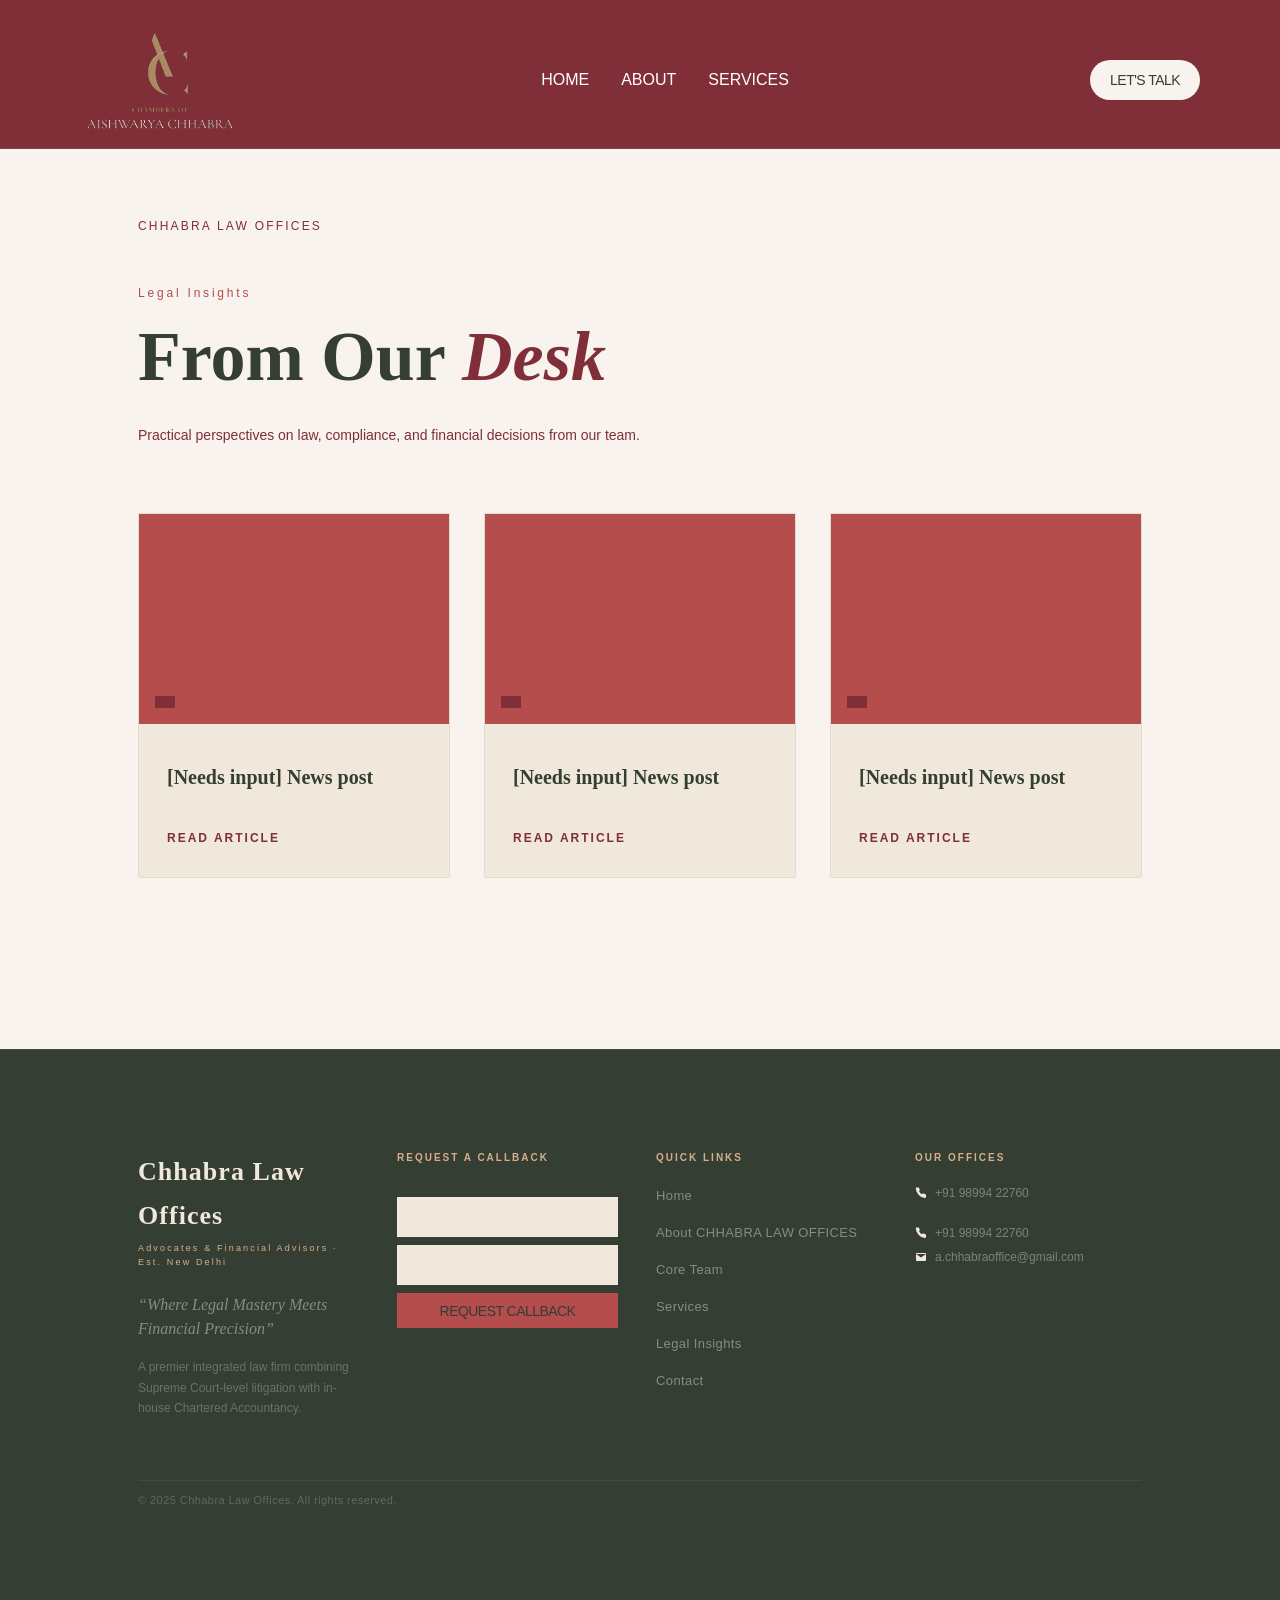
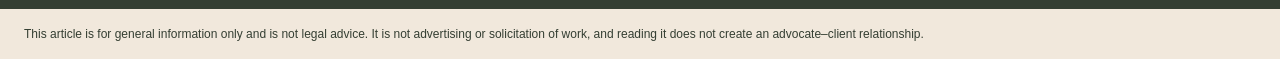
==== blog/index.html @ 8d55a741 "Add a mobile navigation menu" ====
<!DOCTYPE html><html lang="en" class="jost_3e36cb27-module__GOVEQa__variable cormorant_garamond_97c65d7c-module__KWVokq__variable h-full"><head>
<script data-sclf-anim>document.documentElement.classList.add("sclf-anim-init");setTimeout(function(){document.documentElement.classList.remove("sclf-anim-init")},2500);</script><meta charset="utf-8">
<meta http-equiv="Content-Security-Policy" content="default-src &#39;self&#39; data: blob:; script-src &#39;self&#39; &#39;unsafe-inline&#39; &#39;unsafe-eval&#39;; style-src &#39;self&#39; &#39;unsafe-inline&#39;; img-src &#39;self&#39; data: blob:; font-src &#39;self&#39; data:; media-src &#39;self&#39; data: blob:; connect-src &#39;self&#39;; frame-src &#39;self&#39;; worker-src &#39;self&#39; blob:; form-action &#39;self&#39;">


<meta name="viewport" content="width=device-width, initial-scale=1, viewport-fit=cover"><link rel="stylesheet" href="../assets/site/_next/static/chunks/3c9st355b9h98.__q189041d8.css" data-precedence="next"><link rel="preload" as="script" fetchpriority="low" href="../assets/site/_next/static/chunks/0iq1i69206cyl.__q189041d8.js"><title>Chhabra Law Offices</title><meta name="description" content="Personal counsel, carefully argued."><link rel="icon" href="../assets/chhabra/chambers-logo.jpg"><link rel="preload" href="../assets/site/_next/static/chunks/33ex3e_4hazko.__q189041d8.css" as="style"><link rel="stylesheet" href="../brand/brand.css">
<style data-sclf-ua-colours>:where(button,input,select,textarea){color:var(--sar-color-auto-000000, #343e32)}:where(input,select,textarea){background-color:var(--sar-color-auto-ffffff, #f1e8dc)}</style><style data-sclf-logo-fit>img[data-sclf-logo]{object-fit:contain!important;max-height:100%!important}</style><style data-sclf-design>
[data-sclf-d="efq0qmr-7"] { translate: -106.93px -79.98px !important; }
[data-sclf-d="efq0qmr-8"] { z-index: 3 !important; translate: 16.84px 0.34px !important; }
[data-sclf-d="ek4dj05-0"] { isolation: isolate !important; }
[data-sclf-d="ek4dj05-4"] { height: 150px !important; box-sizing: border-box !important; max-height: none !important; min-height: 0 !important; translate: -16px -22px !important; }
[data-sclf-d="ek4dj05-5"] { width: 1061.73px !important; flex-grow: 0 !important; max-width: none !important; min-width: 0 !important; box-sizing: border-box !important; flex-basis: auto !important; translate: 41.28px 0px !important; flex-shrink: 0 !important; }
[data-sclf-d="ek4dj05-6"] { translate: -301.55px 4.08px !important; }
[data-sclf-d="ek4dj05-7"] { translate: 14.83px 0px !important; }
[data-sclf-d="e13vwoh2-8"] { width: 16px !important; height: 860.79px !important; flex-grow: 0 !important; max-width: none !important; min-width: 0 !important; box-sizing: border-box !important; flex-basis: auto !important; max-height: none !important; min-height: 0 !important; translate: -12.94px 0px !important; flex-shrink: 0 !important; }
[data-sclf-d="e13vwoh2-9"] { width: 328.13px !important; height: 729.35px !important; flex-grow: 0 !important; max-width: none !important; min-width: 0 !important; box-sizing: border-box !important; flex-basis: auto !important; max-height: none !important; min-height: 0 !important; text-align: left !important; translate: 1.88px 0px !important; flex-shrink: 0 !important; }
[data-sclf-d="e19ytq50-0"] { height: 2506.85px !important; box-sizing: border-box !important; max-height: none !important; min-height: 0 !important; translate: 0px 0px !important; }
[data-sclf-d="e1ubn6l2-4"] { translate: 7.5px -35.69px !important; }
[data-sclf-d="e1ubn6l2-6"] { height: 161.41px !important; font-size: 17px !important; box-sizing: border-box !important; max-height: none !important; min-height: 0 !important; text-align: left !important; translate: -20.94px 60px !important; font-weight: 700 !important; }
:where([data-sclf-d="e1yey8uv-5"]) { aspect-ratio: 267 / 150; height: auto; }
[data-sclf-d="e1yey8uv-5"] { object-fit: cover !important; translate: 27.99px 0px !important; }
[data-sclf-d="e1yey8uv-6"] { translate: -481.52px 49.5px !important; }
[data-sclf-d="efq0qmr-10"] { width: 233.5px !important; height: auto !important; flex-grow: 0 !important; font-size: 13px !important; max-width: none !important; min-width: 0 !important; text-wrap: wrap !important; align-self: flex-start !important; box-sizing: border-box !important; flex-basis: auto !important; max-height: none !important; min-height: 0 !important; translate: -13.13px 0px !important; flex-shrink: 0 !important; }
[data-sclf-d="ek4dj05-22"] { translate: -35px -2.52px !important; }
[data-sclf-d="ek4dj05-23"] { text-align: center !important; translate: -44.11px -1.06px !important; }
[data-sclf-d="ek4dj05-24"] { translate: 3.89px 2.9px !important; }
[data-sclf-d="ek4dj05-25"] { isolation: isolate !important; }
[data-sclf-d="ek4dj05-26"] { translate: 64.61px 43.98px !important; }
[data-sclf-d="ek4dj05-31"] { translate: 9.72px 0px !important; }
[data-sclf-d="e13vwoh2-16"] { font-size: 13px !important; }
[data-sclf-d="e13vwoh2-18"] { translate: -5.32px 2.99px !important; }
[data-sclf-d="e13vwoh2-19"] { translate: -13.65px -36.8px !important; }
[data-sclf-d="e13vwoh2-20"] { translate: -2.44px 313.55px !important; }
[data-sclf-d="e13vwoh2-23"] { height: 723.61px !important; box-sizing: border-box !important; isolation: isolate !important; max-height: none !important; min-height: 0 !important; text-align: left !important; translate: 0px 0px !important; }
[data-sclf-d="e13vwoh2-28"] { font-size: 14px !important; }
[data-sclf-d="e13vwoh2-30"] { color: #ffffff !important; height: 41.34px !important; box-sizing: border-box !important; max-height: none !important; min-height: 0 !important; translate: -1.55px 4.19px !important; }
[data-sclf-d="e13vwoh2-32"] { translate: -15.21px -257.96px !important; }
[data-sclf-d="e13vwoh2-33"] { text-align: left !important; }
[data-sclf-d="e13vwoh2-40"] { width: 315.11px !important; height: auto !important; flex-grow: 0 !important; font-size: 14px !important; max-width: none !important; min-width: 0 !important; text-wrap: wrap !important; align-self: flex-start !important; box-sizing: border-box !important; flex-basis: auto !important; max-height: none !important; min-height: 0 !important; translate: -12.72px 0px !important; flex-shrink: 0 !important; }
[data-sclf-d="e13vwoh2-42"] { color: #ffffff !important; }
[data-sclf-d="e13vwoh2-44"] { translate: -17.47px 21.99px !important; }
[data-sclf-d="e1ubn6l2-17"] { color: #ffffff !important; translate: 0px 58.03px !important; }
[data-sclf-d="efq0qmr-n3k78r"] { width: 537.37px !important; height: 434px !important; flex-grow: 0 !important; max-width: none !important; min-width: 0 !important; box-sizing: border-box !important; flex-basis: auto !important; max-height: none !important; min-height: 0 !important; translate: 635.61px 39.01px !important; flex-shrink: 0 !important; position: absolute !important; left: 5% !important; top: 10% !important; margin: 0 !important; z-index: 2 !important; }
[data-sclf-layout-section]:has([data-sclf-d="efq0qmr-n3k78r"]) { position: relative; }
[data-sclf-d="efq0qmr-n7brzf"] { width: 553px !important; height: 446px !important; flex-grow: 0 !important; max-width: none !important; min-width: 0 !important; box-sizing: border-box !important; flex-basis: auto !important; max-height: none !important; min-height: 0 !important; translate: -147.92px -88.07px !important; flex-shrink: 0 !important; position: absolute !important; left: 62.97% !important; top: 48.42% !important; margin: 0 !important; z-index: 2 !important; }
[data-sclf-layout-section]:has([data-sclf-d="efq0qmr-n7brzf"]) { position: relative; }
[data-sclf-d="efq0qmr-nwefvf"] { translate: -85.1px 164.11px !important; }
[data-sclf-d="ek4dj05-cgibm2"] { z-index: 1 !important; position: relative !important; translate: 484.35px -629.88px !important; }
[data-sclf-d="ek4dj05-n375ty"] { position: absolute !important; left: 84.89% !important; top: 64.58% !important; margin: 0 !important; width: 15.11% !important; z-index: 2 !important; }
[data-sclf-layout-section]:has([data-sclf-d="ek4dj05-n375ty"]) { position: relative; }
[data-sclf-d="ek4dj05-n5znfk"] { width: 378.98px !important; height: 601.88px !important; z-index: 51 !important; flex-grow: 0 !important; max-width: none !important; min-width: 0 !important; box-sizing: border-box !important; flex-basis: auto !important; max-height: none !important; min-height: 0 !important; translate: -196.44px -263.46px !important; flex-shrink: 0 !important; position: absolute !important; left: 85.29% !important; top: 63.68% !important; margin: 0 !important; }
[data-sclf-layout-section]:has([data-sclf-d="ek4dj05-n5znfk"]) { position: relative; }
[data-sclf-d="ek4dj05-nphr4b"] { width: 203px !important; height: 81px !important; z-index: 51 !important; flex-grow: 0 !important; max-width: none !important; min-width: 0 !important; box-sizing: border-box !important; flex-basis: auto !important; max-height: none !important; min-height: 0 !important; translate: -112.7px -53.05px !important; flex-shrink: 0 !important; position: absolute !important; left: 10.98% !important; top: 6.89% !important; margin: 0 !important; }
[data-sclf-layout-section]:has([data-sclf-d="ek4dj05-nphr4b"]) { position: relative; }
[data-sclf-d="ek4dj05-nw28eu"] { translate: -5.31px -1.41px !important; position: absolute !important; left: 3% !important; top: 3% !important; margin: 0 !important; width: 15% !important; z-index: 2 !important; }
[data-sclf-layout-section]:has([data-sclf-d="ek4dj05-nw28eu"]) { position: relative; }
[data-sclf-d="e13vwoh2-cejnd8"] { z-index: 1 !important; translate: -334.77px -228.16px !important; }
[data-sclf-d="e13vwoh2-n6nnwx"] { translate: -214.84px 149.16px !important; position: absolute !important; left: 34.77% !important; top: 53.81% !important; margin: 0 !important; width: 40% !important; z-index: 2 !important; }
[data-sclf-layout-section]:has([data-sclf-d="e13vwoh2-n6nnwx"]) { position: relative; }
[data-sclf-d="e13vwoh2-n9zyus"] { position: absolute !important; left: 21.54% !important; top: 67.98% !important; margin: 0 !important; width: 40% !important; z-index: 2 !important; }
[data-sclf-layout-section]:has([data-sclf-d="e13vwoh2-n9zyus"]) { position: relative; }
[data-sclf-d="e13vwoh2-na5wgm"] { position: absolute !important; left: 28.75% !important; top: 81.15% !important; margin: 0 !important; width: 40% !important; z-index: 2 !important; }
[data-sclf-layout-section]:has([data-sclf-d="e13vwoh2-na5wgm"]) { position: relative; }
[data-sclf-d="e13vwoh2-nb4wtv"] { color: #ffffff !important; width: 301.15px !important; height: auto !important; flex-grow: 0 !important; font-size: 12px !important; max-width: none !important; min-width: 0 !important; text-wrap: wrap !important; align-self: flex-start !important; box-sizing: border-box !important; flex-basis: auto !important; max-height: none !important; min-height: 0 !important; translate: -86.85px -50.45px !important; flex-shrink: 0 !important; position: absolute !important; left: 19.26% !important; top: 72.32% !important; margin: 0 !important; z-index: 2 !important; }
[data-sclf-layout-section]:has([data-sclf-d="e13vwoh2-nb4wtv"]) { position: relative; }
[data-sclf-d="e13vwoh2-ndjvz9"] { position: absolute !important; left: 21.27% !important; top: 74.49% !important; margin: 0 !important; width: 40% !important; z-index: 2 !important; }
[data-sclf-layout-section]:has([data-sclf-d="e13vwoh2-ndjvz9"]) { position: relative; }
[data-sclf-d="e13vwoh2-neav2e"] { color: var(--sar-color-background) !important; width: 295.53px !important; height: auto !important; flex-grow: 0 !important; font-size: 12px !important; max-width: none !important; min-width: 0 !important; text-wrap: wrap !important; align-self: flex-start !important; box-sizing: border-box !important; flex-basis: auto !important; max-height: none !important; min-height: 0 !important; translate: -80.15px -26.97px !important; flex-shrink: 0 !important; position: absolute !important; left: 18.73% !important; top: 55.51% !important; margin: 0 !important; z-index: 2 !important; }
[data-sclf-layout-section]:has([data-sclf-d="e13vwoh2-neav2e"]) { position: relative; }
[data-sclf-d="e13vwoh2-ng2gi8"] { color: #ffffff !important; width: 276.4px !important; height: auto !important; flex-grow: 0 !important; font-size: 12px !important; max-width: none !important; min-width: 0 !important; text-wrap: wrap !important; align-self: flex-start !important; box-sizing: border-box !important; flex-basis: auto !important; max-height: none !important; min-height: 0 !important; translate: -113.88px -45.49px !important; flex-shrink: 0 !important; position: absolute !important; left: 21.4% !important; top: 75.78% !important; margin: 0 !important; z-index: 2 !important; }
[data-sclf-layout-section]:has([data-sclf-d="e13vwoh2-ng2gi8"]) { position: relative; }
[data-sclf-d="e13vwoh2-ngtbnb"] { translate: -70.76px 131.51px !important; position: absolute !important; left: 17.66% !important; top: 63.44% !important; margin: 0 !important; width: 40% !important; z-index: 2 !important; }
[data-sclf-layout-section]:has([data-sclf-d="e13vwoh2-ngtbnb"]) { position: relative; }
[data-sclf-d="e13vwoh2-njadch"] { color: #ffffff !important; width: 298.64px !important; height: auto !important; flex-grow: 0 !important; font-size: 12px !important; max-width: none !important; min-width: 0 !important; text-wrap: wrap !important; align-self: flex-start !important; box-sizing: border-box !important; flex-basis: auto !important; max-height: none !important; min-height: 0 !important; translate: -81.8px -49.46px !important; flex-shrink: 0 !important; position: absolute !important; left: 18.86% !important; top: 64.88% !important; margin: 0 !important; z-index: 2 !important; }
[data-sclf-layout-section]:has([data-sclf-d="e13vwoh2-njadch"]) { position: relative; }
[data-sclf-d="e13vwoh2-nkits5"] { color: var(--sar-color-background) !important; width: 299px !important; height: auto !important; flex-grow: 0 !important; font-size: 12px !important; max-width: none !important; min-width: 0 !important; text-wrap: wrap !important; align-self: flex-start !important; box-sizing: border-box !important; flex-basis: auto !important; max-height: none !important; min-height: 0 !important; translate: -43.01px -57.33px !important; flex-shrink: 0 !important; position: absolute !important; left: 15.79% !important; top: 61.99% !important; margin: 0 !important; z-index: 2 !important; }
[data-sclf-layout-section]:has([data-sclf-d="e13vwoh2-nkits5"]) { position: relative; }
[data-sclf-d="e13vwoh2-nndxec"] { position: absolute !important; left: 27.42% !important; top: 80.9% !important; margin: 0 !important; width: 40% !important; z-index: 2 !important; }
[data-sclf-layout-section]:has([data-sclf-d="e13vwoh2-nndxec"]) { position: relative; }
[data-sclf-d="e13vwoh2-nxxbfq"] { color: #ffffff !important; width: 312.4px !important; height: auto !important; flex-grow: 0 !important; font-size: 12px !important; max-width: none !important; min-width: 0 !important; text-wrap: wrap !important; align-self: flex-start !important; box-sizing: border-box !important; flex-basis: auto !important; max-height: none !important; min-height: 0 !important; translate: -54.75px -79.53px !important; flex-shrink: 0 !important; position: absolute !important; left: 16.72% !important; top: 70.93% !important; margin: 0 !important; z-index: 2 !important; }
[data-sclf-layout-section]:has([data-sclf-d="e13vwoh2-nxxbfq"]) { position: relative; }
[data-sclf-d="e1ubn6l2-n3yfd6"] { translate: -129.66px -46.91px !important; position: absolute !important; left: 73.8% !important; top: 72.98% !important; margin: 0 !important; width: 26.2% !important; z-index: 2 !important; }
[data-sclf-layout-section]:has([data-sclf-d="e1ubn6l2-n3yfd6"]) { position: relative; }
[data-sclf-d="e1ubn6l2-nkypga"] { color: rgb(128, 46, 55) !important; width: 595.62px !important; height: auto !important; flex-grow: 0 !important; font-size: 17px !important; max-width: none !important; min-width: 0 !important; text-wrap: wrap !important; align-self: flex-start !important; box-sizing: border-box !important; flex-basis: auto !important; max-height: none !important; min-height: 0 !important; text-align: left !important; translate: -750.49px -106.07px !important; flex-shrink: 0 !important; font-weight: 700 !important; position: absolute !important; left: 91.98% !important; top: 49.33% !important; margin: 0 !important; z-index: 2 !important; }
[data-sclf-layout-section]:has([data-sclf-d="e1ubn6l2-nkypga"]) { position: relative; }
[data-sclf-d="e1ubn6l2-ntbbsn"] { color: var(--sar-color-accent) !important; width: 582.2px !important; height: auto !important; flex-grow: 0 !important; max-width: none !important; min-width: 0 !important; text-wrap: wrap !important; align-self: flex-start !important; box-sizing: border-box !important; flex-basis: auto !important; max-height: none !important; min-height: 0 !important; translate: -693.75px -262.21px !important; flex-shrink: 0 !important; font-weight: 700 !important; position: absolute !important; left: 91.98% !important; top: 79.18% !important; margin: 0 !important; z-index: 2 !important; }
[data-sclf-layout-section]:has([data-sclf-d="e1ubn6l2-ntbbsn"]) { position: relative; }
[data-sclf-d="e1yey8uv-n9i4nn"] { translate: -219.29px -314.32px !important; position: absolute !important; left: 28.62% !important; top: 27.2% !important; margin: 0 !important; width: 40% !important; z-index: 2 !important; }
[data-sclf-layout-section]:has([data-sclf-d="e1yey8uv-n9i4nn"]) { position: relative; }
@media (max-width: 1024px) {
[data-sclf-d="ek4dj05-cgibm2"] { z-index: 1 !important; }
[data-sclf-d="ek4dj05-n5znfk"] { z-index: 51 !important; }
[data-sclf-d="ek4dj05-nphr4b"] { z-index: 51 !important; }
[data-sclf-d="e13vwoh2-cejnd8"] { z-index: 1 !important; }
}
@media (max-width: 640px) {
[data-sclf-d="efq0qmr-n3k78r"] { position: relative !important; left: auto !important; top: auto !important; width: auto !important; max-width: 100% !important; }
[data-sclf-d="efq0qmr-n7brzf"] { position: relative !important; left: auto !important; top: auto !important; width: auto !important; max-width: 100% !important; }
[data-sclf-d="ek4dj05-cgibm2"] { z-index: 1 !important; }
[data-sclf-d="ek4dj05-n375ty"] { position: relative !important; left: auto !important; top: auto !important; width: auto !important; max-width: 100% !important; }
[data-sclf-d="ek4dj05-n5znfk"] { position: relative !important; left: auto !important; top: auto !important; width: auto !important; max-width: 100% !important; }
[data-sclf-d="ek4dj05-n5znfk"] { z-index: 51 !important; }
[data-sclf-d="ek4dj05-nphr4b"] { position: relative !important; left: auto !important; top: auto !important; width: auto !important; max-width: 100% !important; }
[data-sclf-d="ek4dj05-nphr4b"] { z-index: 51 !important; }
[data-sclf-d="ek4dj05-nw28eu"] { position: relative !important; left: auto !important; top: auto !important; width: auto !important; max-width: 100% !important; }
[data-sclf-d="e13vwoh2-cejnd8"] { z-index: 1 !important; }
[data-sclf-d="e13vwoh2-n6nnwx"] { position: relative !important; left: auto !important; top: auto !important; width: auto !important; max-width: 100% !important; }
[data-sclf-d="e13vwoh2-n9zyus"] { position: relative !important; left: auto !important; top: auto !important; width: auto !important; max-width: 100% !important; }
[data-sclf-d="e13vwoh2-na5wgm"] { position: relative !important; left: auto !important; top: auto !important; width: auto !important; max-width: 100% !important; }
[data-sclf-d="e13vwoh2-nb4wtv"] { position: relative !important; left: auto !important; top: auto !important; width: auto !important; max-width: 100% !important; }
[data-sclf-d="e13vwoh2-ndjvz9"] { position: relative !important; left: auto !important; top: auto !important; width: auto !important; max-width: 100% !important; }
[data-sclf-d="e13vwoh2-neav2e"] { position: relative !important; left: auto !important; top: auto !important; width: auto !important; max-width: 100% !important; }
[data-sclf-d="e13vwoh2-ng2gi8"] { position: relative !important; left: auto !important; top: auto !important; width: auto !important; max-width: 100% !important; }
[data-sclf-d="e13vwoh2-ngtbnb"] { position: relative !important; left: auto !important; top: auto !important; width: auto !important; max-width: 100% !important; }
[data-sclf-d="e13vwoh2-njadch"] { position: relative !important; left: auto !important; top: auto !important; width: auto !important; max-width: 100% !important; }
[data-sclf-d="e13vwoh2-nkits5"] { position: relative !important; left: auto !important; top: auto !important; width: auto !important; max-width: 100% !important; }
[data-sclf-d="e13vwoh2-nndxec"] { position: relative !important; left: auto !important; top: auto !important; width: auto !important; max-width: 100% !important; }
[data-sclf-d="e13vwoh2-nxxbfq"] { position: relative !important; left: auto !important; top: auto !important; width: auto !important; max-width: 100% !important; }
[data-sclf-d="e1ubn6l2-n3yfd6"] { position: relative !important; left: auto !important; top: auto !important; width: auto !important; max-width: 100% !important; }
[data-sclf-d="e1ubn6l2-nkypga"] { position: relative !important; left: auto !important; top: auto !important; width: auto !important; max-width: 100% !important; }
[data-sclf-d="e1ubn6l2-ntbbsn"] { position: relative !important; left: auto !important; top: auto !important; width: auto !important; max-width: 100% !important; }
[data-sclf-d="e1yey8uv-n9i4nn"] { position: relative !important; left: auto !important; top: auto !important; width: auto !important; max-width: 100% !important; }
}
html.sclf-anim-init [data-sclf-d="e1ubn6l2-6"], html.sclf-anim-init [data-sclf-d="ek4dj05-n5znfk"], html.sclf-anim-init [data-sclf-d="e1ubn6l2-nkypga"], html.sclf-anim-init [data-sclf-d="e1ubn6l2-ntbbsn"] { visibility: hidden; }
</style>
<style data-sclf-navigation-style>[data-sclf-navigation],.sclf-navigation-links{display:flex!important;flex-wrap:wrap!important;align-items:center!important;justify-content:var(--sclf-nav-align,flex-start)!important;gap:var(--sclf-nav-gap,8px)!important;visibility:visible!important;opacity:1!important;height:auto!important;max-height:none!important;overflow:visible!important;pointer-events:auto!important;min-width:0;max-width:100%!important;box-sizing:border-box;list-style:none;margin:0;padding:0}
[data-sclf-navigation]{font-size:var(--sclf-nav-font,16px)!important}
[data-sclf-navigation]>.sclf-navigation-item{display:block!important;margin:0!important;padding:0!important;list-style:none!important}
[data-sclf-navigation] .sclf-navigation-link{display:inline-flex!important;align-items:center;min-height:40px;padding:8px 12px!important;white-space:nowrap;color:inherit!important;font:inherit!important;text-decoration:none!important;pointer-events:auto!important;cursor:pointer!important}
[data-sclf-navigation] .sclf-navigation-link:hover,[data-sclf-navigation] .sclf-navigation-link:focus-visible{text-decoration:underline!important;text-underline-offset:4px}
[data-sclf-layout-section]{scroll-margin-top:96px}
[data-sclf-navigation-anchor]{position:relative}
@media(prefers-reduced-motion:no-preference){html{scroll-behavior:smooth}}</style>
</head><body class="min-h-full flex flex-col bg-white"><div hidden=""></div><div class="min-h-screen bg-[#f8f3eb] text-[#1a1a1a]"><header class="sticky top-0 z-50 border-b border-white/10 bg-[#6b1f2a]" data-sar-section="blog/s01-navigation" data-sar-type="navigation" data-sclf-layout-section="s01-navigation" id="sclf-section-2chs"><div class="mx-auto flex w-full max-w-[1570px] items-center justify-between px-5 py-4 sm:px-8 md:px-12 lg:px-20"><a class="inline-flex items-center" href="../index.html"><span class="header-logo"><img src="../assets/chhabra/chambers-logo.jpg" alt="Chambers of Aishwarya Chhabra" width="1178" height="1100"></span></a><nav class="inner-page-nav items-center gap-5 md:flex" data-sclf-navigation="" style=";--sclf-nav-gap:8px;--sclf-nav-font:16px;--sclf-nav-align:center;color:#ffffff!important;" id="site-navigation"><a class="sclf-navigation-link" data-sclf-navigation-item="slot-1" href="../index.html">HOME</a><a class="sclf-navigation-link" data-sclf-navigation-item="slot-2" href="../index.html#team">ABOUT</a><a class="sclf-navigation-link" data-sclf-navigation-item="slot-3" href="../index.html#services">SERVICES</a></nav><button type="button" class="mobile-nav-toggle" aria-controls="site-navigation" aria-expanded="false" aria-label="Open navigation" hidden><span></span><span></span><span></span></button><a class="rounded-full bg-[#f9f5ea] px-5 py-2.5 font-jost text-sm font-normal uppercase tracking-[-0.54px] text-[#1a1a1a] transition-all duration-200 hover:bg-white" href="../index.html#contact">Let&#39;s talk</a></div></header>
<div class="w-full" data-sar-section="blog/s02-hero" data-sar-type="hero" data-sclf-layout-section="s02-hero" id="sclf-section-t9kah1"><main class="min-h-screen bg-[#f8f3eb] px-5 py-16 sm:px-8 md:px-16 lg:px-[138px]"><div class="mx-auto flex w-full max-w-[1280px] flex-col gap-12 md:gap-16"><header class="max-w-[720px]"><a class="font-jost text-xs uppercase tracking-[2.2px] text-[#6b1f2a] transition-colors hover:text-[#b8935a]" href="../index.html">Chhabra Law Offices</a><p class="mt-12 font-jost text-xs tracking-[2.8px] text-[#b8935a]">Legal Insights</p><h1 class="mt-3 font-cormorant text-[48px] font-semibold leading-tight text-[#1a1a1a] md:text-[70px]">From Our <span class="italic text-[#6b1f2a]">Desk</span></h1><p class="mt-5 max-w-[620px] font-jost text-sm font-light leading-7 text-[#777]">Practical perspectives on law, compliance, and financial decisions from our team.</p></header><div class="grid grid-cols-1 gap-6 sm:grid-cols-2 lg:grid-cols-3 md:gap-[34px]"><article class="group overflow-hidden border border-black/[0.07] bg-white transition-shadow duration-300 hover:shadow-xl"><a class="block" href="../blog/the-security-cheque-trap/index.html"><div class="relative h-[210px] overflow-hidden"><img alt="" loading="lazy" decoding="async" data-nimg="fill" class="blog-img-zoom object-cover" style="position:absolute;height:100%;width:100%;left:0;top:0;right:0;bottom:0;color:transparent" sizes="100vw" src="data:image/svg+xml,%3Csvg%20xmlns%3D%22http%3A%2F%2Fwww.w3.org%2F2000%2Fsvg%22%20viewBox%3D%220%200%2016%209%22%3E%3Crect%20width%3D%2216%22%20height%3D%229%22%20fill%3D%22%23b44d4c%22%2F%3E%3C%2Fsvg%3E"><span class="absolute left-1/2 top-1/2 -translate-x-1/2 -translate-y-1/2 font-cormorant text-[48px] font-light text-[rgba(184,147,90,0.2)]">§</span><span class="absolute bottom-4 left-4 bg-[#6b1f2a] px-2.5 py-1.5 font-jost text-xs font-semibold uppercase tracking-[2.2px] text-white"></span></div><div class="p-6 md:p-7"><p class="font-jost text-xs font-semibold uppercase tracking-[2.2px] text-[#aaa]"></p><h2 class="mt-3 font-cormorant text-xl font-semibold leading-[26px] text-[#1a1a1a] transition-colors duration-200 group-hover:text-[#6b1f2a]">[Needs input] News post</h2><p class="mt-4 font-jost text-[13px] font-light leading-[22.75px] text-[#777]"></p><span class="mt-6 inline-block font-jost text-xs font-semibold uppercase tracking-[2px] text-[#b8935a]">Read article</span></div></a></article><article class="group overflow-hidden border border-black/[0.07] bg-white transition-shadow duration-300 hover:shadow-xl"><a class="block" href="../blog/the-stop-payment-myth/index.html"><div class="relative h-[210px] overflow-hidden"><img alt="" loading="lazy" decoding="async" data-nimg="fill" class="blog-img-zoom object-cover" style="position:absolute;height:100%;width:100%;left:0;top:0;right:0;bottom:0;color:transparent" sizes="100vw" src="data:image/svg+xml,%3Csvg%20xmlns%3D%22http%3A%2F%2Fwww.w3.org%2F2000%2Fsvg%22%20viewBox%3D%220%200%2016%209%22%3E%3Crect%20width%3D%2216%22%20height%3D%229%22%20fill%3D%22%23b44d4c%22%2F%3E%3C%2Fsvg%3E"><span class="absolute left-1/2 top-1/2 -translate-x-1/2 -translate-y-1/2 font-cormorant text-[48px] font-light text-[rgba(184,147,90,0.2)]">§</span><span class="absolute bottom-4 left-4 bg-[#6b1f2a] px-2.5 py-1.5 font-jost text-xs font-semibold uppercase tracking-[2.2px] text-white"></span></div><div class="p-6 md:p-7"><p class="font-jost text-xs font-semibold uppercase tracking-[2.2px] text-[#aaa]"></p><h2 class="mt-3 font-cormorant text-xl font-semibold leading-[26px] text-[#1a1a1a] transition-colors duration-200 group-hover:text-[#6b1f2a]">[Needs input] News post</h2><p class="mt-4 font-jost text-[13px] font-light leading-[22.75px] text-[#777]"></p><span class="mt-6 inline-block font-jost text-xs font-semibold uppercase tracking-[2px] text-[#b8935a]">Read article</span></div></a></article><article class="group overflow-hidden border border-black/[0.07] bg-white transition-shadow duration-300 hover:shadow-xl"><a class="block" href="../blog/the-jurisdiction-carousel/index.html"><div class="relative h-[210px] overflow-hidden"><img alt="" loading="lazy" decoding="async" data-nimg="fill" class="blog-img-zoom object-cover" style="position:absolute;height:100%;width:100%;left:0;top:0;right:0;bottom:0;color:transparent" sizes="100vw" src="data:image/svg+xml,%3Csvg%20xmlns%3D%22http%3A%2F%2Fwww.w3.org%2F2000%2Fsvg%22%20viewBox%3D%220%200%2016%209%22%3E%3Crect%20width%3D%2216%22%20height%3D%229%22%20fill%3D%22%23b44d4c%22%2F%3E%3C%2Fsvg%3E"><span class="absolute left-1/2 top-1/2 -translate-x-1/2 -translate-y-1/2 font-cormorant text-[48px] font-light text-[rgba(184,147,90,0.2)]">§</span><span class="absolute bottom-4 left-4 bg-[#6b1f2a] px-2.5 py-1.5 font-jost text-xs font-semibold uppercase tracking-[2.2px] text-white"></span></div><div class="p-6 md:p-7"><p class="font-jost text-xs font-semibold uppercase tracking-[2.2px] text-[#aaa]"></p><h2 class="mt-3 font-cormorant text-xl font-semibold leading-[26px] text-[#1a1a1a] transition-colors duration-200 group-hover:text-[#6b1f2a]">[Needs input] News post</h2><p class="mt-4 font-jost text-[13px] font-light leading-[22.75px] text-[#777]"></p><span class="mt-6 inline-block font-jost text-xs font-semibold uppercase tracking-[2px] text-[#b8935a]">Read article</span></div></a></article></div></div></main></div>
<footer class="relative flex w-full flex-col border-t border-white/[0.06] bg-[#111] px-5 sm:px-8 md:px-16 lg:px-[138px] py-14 md:py-[100px] mx-auto overflow-hidden" data-sar-section="blog/s03-footer" data-sar-type="footer" data-sclf-layout-section="s03-footer" id="sclf-section-1w50sn"><div class="flex w-full flex-col gap-10 md:gap-[61px]"><div class="grid grid-cols-1 sm:grid-cols-2 lg:grid-cols-4 gap-10 md:gap-8"><div data-reveal="true" class="sm:col-span-2 lg:col-span-1 max-w-[318px]" style="translate: none; rotate: none; scale: none; transform: translate(0px, 0px); opacity: 1;"><p class="font-cormorant text-[22px] md:text-[26px] font-semibold leading-[44.2px] tracking-[1.04px] text-white">Chhabra Law Offices</p><p class="mt-1 font-jost text-[9px] tracking-[2.16px] text-[#b8935a]">Advocates &amp; Financial Advisors · Est. New Delhi</p><p class="mt-6 font-cormorant text-base italic leading-6 text-white/45">“Where Legal Mastery Meets Financial Precision”</p><p class="mt-4 font-jost text-xs font-light leading-[20.4px] text-white/30">A premier integrated law firm combining Supreme Court-level litigation with in-house Chartered Accountancy.</p></div><div data-reveal="true" class="w-full lg:w-[221px]" style="translate: none; rotate: none; scale: none; transform: translate(0px, 0px); opacity: 1;"><p class="font-jost text-[10px] font-semibold uppercase tracking-[2px] text-[#b8935a]">Request a Callback</p><input type="text" placeholder="Your Name" class="input-gold mt-6 md:mt-8 block h-10 w-full border border-white/10 bg-white/[0.05] px-3.5 font-jost text-xs text-white placeholder:text-white/25"><input type="tel" placeholder="Mobile Number" class="input-gold mt-2 block h-10 w-full border border-white/10 bg-white/[0.05] px-3.5 font-jost text-xs text-white placeholder:text-white/25"><button type="button" class="cursor-pointer mt-2 h-[35px] w-full bg-[#b8935a] font-jost text-sm uppercase tracking-[-0.54px] text-[#1a1a1a] transition-all duration-200 hover:bg-[#c9a46b] hover:shadow-md active:scale-[0.98]">Request Callback</button></div><div data-reveal="true" style="translate: none; rotate: none; scale: none; transform: translate(0px, 0px); opacity: 1;"><p class="font-jost text-[10px] font-semibold uppercase tracking-[2px] text-[#b8935a]">Quick Links</p><ul class="mt-5 space-y-[15px] font-jost text-[13px] font-light leading-[22.1px] tracking-[0.39px] text-white/45"><li><a class="transition-colors duration-200 hover:text-white/70" href="#">Home</a></li><li><a class="transition-colors duration-200 hover:text-white/70" href="#about-us">About CHHABRA LAW OFFICES</a></li><li><a class="transition-colors duration-200 hover:text-white/70" href="#team">Core Team</a></li><li><a class="transition-colors duration-200 hover:text-white/70" href="#services">Services</a></li><li><a class="transition-colors duration-200 hover:text-white/70" href="#blogs">Legal Insights</a></li><li><a class="transition-colors duration-200 hover:text-white/70" href="#contact">Contact</a></li></ul></div><div data-reveal="true" style="translate: none; rotate: none; scale: none; transform: translate(0px, 0px); opacity: 1;"><p class="font-jost text-[10px] font-semibold uppercase tracking-[2px] text-[#b8935a]">Our Offices</p><div class="mt-5 space-y-6"><div><p class="font-jost text-[11px] tracking-[1.1px] text-white/55"></p><p class="font-jost text-xs font-light leading-[20.4px] text-white/40"></p><div class="mt-2 flex items-center gap-2"><img alt="" loading="lazy" width="12" height="12" decoding="async" data-nimg="1" style="color:transparent" src="../assets/site/images/footer-phone.__q189041d8.svg"><a href="tel:+919899422760" class="font-jost text-xs font-light text-white/40 transition-colors hover:text-white/60">+91 98994 22760</a></div></div><div><p class="font-jost text-[11px] tracking-[1.1px] text-white/55"></p><p class="font-jost text-xs font-light leading-[20.4px] text-white/40"></p><div class="mt-2 flex items-center gap-2"><img alt="" loading="lazy" width="12" height="12" decoding="async" data-nimg="1" style="color:transparent" src="../assets/site/images/footer-phone.__q189041d8.svg"><a href="tel:+919899422760" class="font-jost text-xs font-light text-white/40 transition-colors hover:text-white/60">+91 98994 22760</a></div><div class="mt-2 flex items-center gap-2"><img alt="" loading="lazy" width="12" height="12" decoding="async" data-nimg="1" style="color:transparent" src="../assets/site/images/footer-email.__q189041d8.svg"><a href="mailto:a.chhabraoffice@gmail.com" class="font-jost text-xs font-light text-white/40 break-all transition-colors hover:text-white/60">a.chhabraoffice@gmail.com</a></div></div></div></div></div><div data-reveal="true" class="border-t border-white/[0.07] pt-2.5" style="translate: none; rotate: none; scale: none; transform: translate(0px, 0px); opacity: 1;"><div class="flex flex-col sm:flex-row items-start sm:items-center justify-between gap-2 font-jost text-[11px] font-light leading-[18.7px]"><p class="tracking-[0.44px] text-white/25">© 2025 Chhabra Law Offices. All rights reserved.</p><p class="text-white/20"></p></div></div></div></footer>
</div><next-route-announcer style="position: absolute;"></next-route-announcer><aside data-sclf-disclaimer style="padding:16px 24px;font-size:12px;line-height:1.5;color:var(--sar-color-auto-000000, #343e32);background-color:var(--sar-color-auto-ffffff, #f1e8dc)">This article is for general information only and is not legal advice. It is not advertising or solicitation of work, and reading it does not create an advocate–client relationship.</aside><script data-sclf-anim>/* Animate.css v4.1.1 — https://animate.style/
The MIT License (MIT)

Copyright (c) 2020 Daniel Eden

Permission is hereby granted, free of charge, to any person obtaining a copy
of this software and associated documentation files (the "Software"), to deal
in the Software without restriction, including without limitation the rights
to use, copy, modify, merge, publish, distribute, sublicense, and/or sell
copies of the Software, and to permit persons to whom the Software is
furnished to do so, subject to the following conditions:

The above copyright notice and this permission notice shall be included in all
copies or substantial portions of the Software.

THE SOFTWARE IS PROVIDED "AS IS", WITHOUT WARRANTY OF ANY KIND, EXPRESS OR
IMPLIED, INCLUDING BUT NOT LIMITED TO THE WARRANTIES OF MERCHANTABILITY,
FITNESS FOR A PARTICULAR PURPOSE AND NONINFRINGEMENT. IN NO EVENT SHALL THE
AUTHORS OR COPYRIGHT HOLDERS BE LIABLE FOR ANY CLAIM, DAMAGES OR OTHER
LIABILITY, WHETHER IN AN ACTION OF CONTRACT, TORT OR OTHERWISE, ARISING FROM,
OUT OF OR IN CONNECTION WITH THE SOFTWARE OR THE USE OR OTHER DEALINGS IN THE
SOFTWARE. */
/* MIT License
Copyright (c) 2026 SCL Studio

Permission is hereby granted, free of charge, to any person obtaining a copy
of this software and associated documentation files (the "Software"), to deal
in the Software without restriction, including without limitation the rights
to use, copy, modify, merge, publish, distribute, sublicense, and/or sell
copies of the Software, and to permit persons to whom the Software is
furnished to do so, subject to the following conditions:

The above copyright notice and this permission notice shall be included in all
copies or substantial portions of the Software.

THE SOFTWARE IS PROVIDED "AS IS", WITHOUT WARRANTY OF ANY KIND, EXPRESS OR
IMPLIED, INCLUDING BUT NOT LIMITED TO THE WARRANTIES OF MERCHANTABILITY,
FITNESS FOR A PARTICULAR PURPOSE AND NONINFRINGEMENT. IN NO EVENT SHALL THE
AUTHORS OR COPYRIGHT HOLDERS BE LIABLE FOR ANY CLAIM, DAMAGES OR OTHER
LIABILITY, WHETHER IN AN ACTION OF CONTRACT, TORT OR OTHERWISE, ARISING FROM,
OUT OF OR IN CONNECTION WITH THE SOFTWARE OR THE USE OR OTHER DEALINGS IN THE
SOFTWARE. */
window.__SCLF_ANIM__={"smoothScroll":false,"elements":{"e1ubn6l2-6":{"entrance":{"preserveTransform":true,"frames":[{"opacity":0,"transform":"translateY(28px)","easing":"cubic-bezier(0.16,1,0.3,1)"},{"opacity":1,"transform":"translateY(0px)"}],"duration":1000,"delay":0,"easing":"linear","trigger":"scroll","stagger":0,"replay":false}},"ek4dj05-n5znfk":{"entrance":{"preserveTransform":true,"frames":[{"opacity":0,"transform":"translateY(28px)","easing":"cubic-bezier(0.16,1,0.3,1)"},{"opacity":1,"transform":"translateY(0px)"}],"duration":1000,"delay":0,"easing":"linear","trigger":"load","stagger":0,"replay":false}},"e1ubn6l2-nkypga":{"entrance":{"preserveTransform":true,"frames":[{"opacity":0,"transform":"translateY(28px)","easing":"cubic-bezier(0.16,1,0.3,1)"},{"opacity":1,"transform":"translateY(0px)"}],"duration":1000,"delay":0,"easing":"linear","trigger":"scroll","stagger":0,"replay":false}},"e1ubn6l2-ntbbsn":{"entrance":{"preserveTransform":true,"frames":[{"opacity":0,"transform":"translateY(28px)","easing":"cubic-bezier(0.16,1,0.3,1)"},{"opacity":1,"transform":"translateY(0px)"}],"duration":1000,"delay":0,"easing":"linear","trigger":"scroll","stagger":0,"replay":false}}}};</script>
<script data-sclf-anim>(function () {
  "use strict";
  var cfg = window.__SCLF_ANIM__ || { elements: {} };
  var root = document.documentElement;
  var done = function () { root.classList.remove("sclf-anim-init"); };
  var reduced = window.matchMedia && window.matchMedia("(prefers-reduced-motion: reduce)").matches;
  if (reduced || !Element.prototype.animate) { done(); return; }
  function $all(id) { return Array.prototype.slice.call(document.querySelectorAll('[data-sclf-d="' + id + '"]')); }
  function split(el, mode) {
    var out = [], nodes = [], w = document.createTreeWalker(el, 4), n;
    while ((n = w.nextNode())) if (n.nodeValue.trim()) nodes.push(n);
    nodes.forEach(function (node) {
      var frag = document.createDocumentFragment();
      node.nodeValue.split(/(\s+)/).forEach(function (part) {
        if (!part) return;
        if (/^\s+$/.test(part)) { frag.appendChild(document.createTextNode(part)); return; }
        var word = document.createElement("span"); word.style.display = "inline-block";
        if (mode === "chars") Array.from(part).forEach(function (ch) { var c = document.createElement("span"); c.style.display = "inline-block"; c.textContent = ch; word.appendChild(c); out.push(c); });
        else { word.textContent = part; out.push(word); }
        frag.appendChild(word);
      });
      node.parentNode.replaceChild(frag, node);
    });
    return out;
  }
  var scrubs = [], parallax = [], io = null;
  function prep(targets, a) {
    return targets.map(function (t, i) {
      var base = a.preserveTransform ? getComputedStyle(t).transform : "none";
      var frames = !base || base === "none" ? a.frames : a.frames.map(function (f) { return Object.assign({}, f, f.transform ? { transform: base + (f.transform === "none" ? "" : " " + f.transform) } : {}); });
      var anim = t.animate(frames, { duration: a.duration, delay: a.delay + i * (a.stagger || 0), easing: a.easing, fill: "both" });
      anim.pause(); anim.currentTime = 0; return anim;
    });
  }
  function watch(el, anims, a) {
    if (a.trigger === "load") { anims.forEach(function (x) { x.play(); }); return; }
    if (a.trigger === "scrub") { anims.forEach(function (x) { x.pause(); }); scrubs.push({ el: el, anims: anims, a: a }); return; }
    if (!io) io = new IntersectionObserver(function (entries) {
      entries.forEach(function (en) {
        var rec = en.target.__sclf; if (!rec) return;
        if (en.isIntersecting) rec.forEach(function (r) { if (r.played && !r.a.replay) return; r.played = true; r.anims.forEach(function (x) { x.playbackRate = 1; x.play(); }); });
        else rec.forEach(function (r) { if (r.a.replay && en.boundingClientRect.top > 0) r.anims.forEach(function (x) { x.pause(); x.currentTime = 0; }); });
      });
    }, { rootMargin: "0px 0px -12% 0px", threshold: 0.1 });
    (el.__sclf = el.__sclf || []).push({ anims: anims, a: a });
    io.observe(el);
  }
  Object.keys(cfg.elements || {}).forEach(function (id) {
    var c = cfg.elements[id];
    $all(id).forEach(function (el) {
      try {
        if (c.text) {
          var spans = split(el, c.text.split);
          watch(el, prep(spans, c.text), c.text);
        } else if (c.entrance) {
          var e = c.entrance, targets = e.svgPath ? (el.tagName.toLowerCase() === "path" ? [el] : Array.prototype.slice.call(el.querySelectorAll("path"))) : e.stagger ? Array.prototype.slice.call(el.children) : [el];
          if (e.svgPath && targets.length !== 1) return;
          if (!targets.length) targets = [el];
          watch(el, prep(targets, e), e);
        }
        if (c.loop) el.animate(c.loop.frames, { duration: c.loop.duration, delay: c.loop.delay, easing: c.loop.easing, iterations: Infinity, direction: c.loop.alternate ? "alternate" : "normal", composite: "add" });
        if (c.parallax) parallax.push({ el: el, p: c.parallax });
      } catch (err) { /* never break the page */ }
    });
  });
  done();
  var vh = window.innerHeight, ticking = false;
  function frame() {
    ticking = false; vh = window.innerHeight;
    scrubs.forEach(function (s) {
      var r = s.el.getBoundingClientRect(), start = vh * 0.85, end = vh * 0.35;
      var p = Math.min(1, Math.max(0, (start - r.top) / (start - end)));
      s.anims.forEach(function (x, i) { var total = s.a.duration + i * (s.a.stagger || 0); x.currentTime = p * (total + s.a.delay); });
    });
    parallax.forEach(function (o) {
      var r = o.el.getBoundingClientRect(), off = (r.top + r.height / 2 - vh / 2) * o.p.speed * -0.35;
      if (o.p.mode === "background") o.el.style.backgroundPositionY = "calc(50% + " + off.toFixed(1) + "px)";
      else o.el.style.translate = "0 " + off.toFixed(1) + "px";
    });
  }
  function onScroll() { if (!ticking) { ticking = true; requestAnimationFrame(frame); } }
  if (scrubs.length || parallax.length) { window.addEventListener("scroll", onScroll, { passive: true }); window.addEventListener("resize", onScroll); frame(); }
  if (cfg.smoothScroll && typeof window.Lenis === "function") {
    try { window.__sclfLenis = new window.Lenis({ autoRaf: true, anchors: true, lerp: 0.1 }); } catch (err) { /* keep native scrolling */ }
  } else if (cfg.smoothScroll && window.matchMedia("(pointer: fine)").matches) {
    var target = window.scrollY, cur = target, running = false;
    function scrollable(node) {
      for (; node && node !== document.body && node !== root; node = node.parentElement) {
        var s = getComputedStyle(node);
        if (/(auto|scroll)/.test(s.overflowY) && node.scrollHeight > node.clientHeight) return true;
      }
      return false;
    }
    function step() {
      cur += (target - cur) * 0.12;
      if (Math.abs(target - cur) < 0.5) { cur = target; running = false; }
      window.scrollTo(0, cur);
      if (running) requestAnimationFrame(step);
    }
    window.addEventListener("wheel", function (e) {
      if (e.ctrlKey || e.defaultPrevented || scrollable(e.target)) return;
      e.preventDefault();
      if (!running) { cur = window.scrollY; target = cur; }
      var max = document.documentElement.scrollHeight - vh;
      target = Math.max(0, Math.min(max, target + e.deltaY * (e.deltaMode === 1 ? 32 : 1)));
      if (!running) { running = true; requestAnimationFrame(step); }
    }, { passive: false });
    window.addEventListener("scroll", function () { if (!running) { cur = target = window.scrollY; } }, { passive: true });
  }
})();</script>
<script src="../runtime/navigation.js" defer></script>
</body></html>
---- assets/site/_next/static/chunks/3c9st355b9h98.__q189041d8.css ----
.jost_3e36cb27-module__GOVEQa__className{font-family:var(--sar-font-font-1);font-style:normal}.jost_3e36cb27-module__GOVEQa__variable{--font-jost:var(--sar-font-body, sans-serif)}.cormorant_garamond_97c65d7c-module__KWVokq__className{font-family:var(--sar-font-font-2)}.cormorant_garamond_97c65d7c-module__KWVokq__variable{--font-cormorant:var(--sar-font-heading, serif)}
@layer properties{@supports (((-webkit-hyphens:none)) and (not (margin-trim:inline))) or ((-moz-orient:inline) and (not (color:rgb(from red r g b)))){*,:before,:after,::backdrop{--tw-translate-x:0;--tw-translate-y:0;--tw-translate-z:0;--tw-space-y-reverse:0;--tw-border-style:solid;--tw-leading:initial;--tw-font-weight:initial;--tw-tracking:initial;--tw-shadow:0 0 color-mix(in srgb, var(--sar-color-auto-000000, #343e32) 0%, transparent);--tw-shadow-color:initial;--tw-shadow-alpha:100%;--tw-inset-shadow:0 0 color-mix(in srgb, var(--sar-color-auto-000000, #343e32) 0%, transparent);--tw-inset-shadow-color:initial;--tw-inset-shadow-alpha:100%;--tw-ring-color:initial;--tw-ring-shadow:0 0 color-mix(in srgb, var(--sar-color-auto-000000, #343e32) 0%, transparent);--tw-inset-ring-color:initial;--tw-inset-ring-shadow:0 0 color-mix(in srgb, var(--sar-color-auto-000000, #343e32) 0%, transparent);--tw-ring-inset:initial;--tw-ring-offset-width:0px;--tw-ring-offset-color:var(--sar-color-auto-ffffff, #f1e8dc);--tw-ring-offset-shadow:0 0 color-mix(in srgb, var(--sar-color-auto-000000, #343e32) 0%, transparent);--tw-backdrop-blur:initial;--tw-backdrop-brightness:initial;--tw-backdrop-contrast:initial;--tw-backdrop-grayscale:initial;--tw-backdrop-hue-rotate:initial;--tw-backdrop-invert:initial;--tw-backdrop-opacity:initial;--tw-backdrop-saturate:initial;--tw-backdrop-sepia:initial;--tw-duration:initial;--tw-scale-x:1;--tw-scale-y:1;--tw-scale-z:1;--tw-content:""}}}@layer theme{:root,:host{--font-sans:ui-sans-serif, system-ui, sans-serif, "Apple Color Emoji", "Segoe UI Emoji", "Segoe UI Symbol", "Noto Color Emoji";--font-mono:var(--sar-font-body, sans-serif);--color-red-400:var(--sar-color-auto-ff6568, #d7ae8a);--color-gray-200:var(--sar-color-auto-e5e7eb, #f8f3ee);--color-black:var(--sar-color-auto-000000, #343e32);--color-white:var(--sar-color-auto-ffffff, #f1e8dc);--spacing:.25rem;--text-xs:.75rem;--text-xs--line-height:calc(1 / .75);--text-sm:.875rem;--text-sm--line-height:calc(1.25 / .875);--text-base:1rem;--text-base--line-height:calc(1.5 / 1);--text-lg:1.125rem;--text-lg--line-height:calc(1.75 / 1.125);--text-xl:1.25rem;--text-xl--line-height:calc(1.75 / 1.25);--text-2xl:1.5rem;--text-2xl--line-height:calc(2 / 1.5);--font-weight-light:300;--font-weight-normal:400;--font-weight-medium:500;--font-weight-semibold:600;--font-weight-bold:700;--leading-tight:1.25;--leading-relaxed:1.625;--radius-2xl:1rem;--blur-sm:8px;--default-transition-duration:.15s;--default-transition-timing-function:cubic-bezier(.4, 0, .2, 1);--default-font-family:var(--sar-font-body, sans-serif);--default-mono-font-family:var(--sar-font-body, sans-serif);--font-jost:var(--sar-font-body, sans-serif);--font-cormorant:var(--sar-font-heading, serif)}@supports (color:lab(0% 0 0)){:root,:host{--color-red-400:lab(63.7053% 60.745 31.3109);--color-gray-200:lab(91.6229% -.159115 -2.26791)}}}@layer base{*,:after,:before,::backdrop{box-sizing:border-box;border:0 solid;margin:0;padding:0}::file-selector-button{box-sizing:border-box;border:0 solid;margin:0;padding:0}html,:host{-webkit-text-size-adjust:100%;tab-size:4;line-height:1.5;font-family:var(--default-font-family,ui-sans-serif, system-ui, sans-serif, "Apple Color Emoji", "Segoe UI Emoji", "Segoe UI Symbol", "Noto Color Emoji");font-feature-settings:var(--default-font-feature-settings,normal);font-variation-settings:var(--default-font-variation-settings,normal);-webkit-tap-highlight-color:transparent}hr{height:0;color:inherit;border-top-width:1px}abbr:where([title]){-webkit-text-decoration:underline dotted;text-decoration:underline dotted}h1,h2,h3,h4,h5,h6{font-size:inherit;font-weight:inherit}a{color:inherit;-webkit-text-decoration:inherit;-webkit-text-decoration:inherit;-webkit-text-decoration:inherit;-webkit-text-decoration:inherit;text-decoration:inherit}b,strong{font-weight:bolder}code,kbd,samp,pre{font-family:var(--sar-font-font-4);font-feature-settings:var(--default-mono-font-feature-settings,normal);font-variation-settings:var(--default-mono-font-variation-settings,normal);font-size:1em}small{font-size:80%}sub,sup{vertical-align:baseline;font-size:75%;line-height:0;position:relative}sub{bottom:-.25em}sup{top:-.5em}table{text-indent:0;border-color:inherit;border-collapse:collapse}:-moz-focusring{outline:auto}progress{vertical-align:baseline}summary{display:list-item}ol,ul,menu{list-style:none}img,svg,video,canvas,audio,iframe,embed,object{vertical-align:middle;display:block}img,video{max-width:100%;height:auto}button,input,select,optgroup,textarea{font:inherit;font-feature-settings:inherit;font-variation-settings:inherit;letter-spacing:inherit;color:inherit;opacity:1;background-color:var(--sar-color-color-7);border-radius:0}::file-selector-button{font:inherit;font-feature-settings:inherit;font-variation-settings:inherit;letter-spacing:inherit;color:inherit;opacity:1;background-color:var(--sar-color-color-7);border-radius:0}:where(select:is([multiple],[size])) optgroup{font-weight:bolder}:where(select:is([multiple],[size])) optgroup option{padding-inline-start:20px}::file-selector-button{margin-inline-end:4px}::placeholder{opacity:1}@supports (not ((-webkit-appearance:-apple-pay-button))) or (contain-intrinsic-size:1px){::placeholder{color:currentColor}@supports (color:color-mix(in lab, red, red)){::placeholder{color:color-mix(in oklab, currentcolor 50%, transparent)}}}textarea{resize:vertical}::-webkit-search-decoration{-webkit-appearance:none}::-webkit-date-and-time-value{min-height:1lh;text-align:inherit}::-webkit-datetime-edit{display:inline-flex}::-webkit-datetime-edit-fields-wrapper{padding:0}::-webkit-datetime-edit{padding-block:0}::-webkit-datetime-edit-year-field{padding-block:0}::-webkit-datetime-edit-month-field{padding-block:0}::-webkit-datetime-edit-day-field{padding-block:0}::-webkit-datetime-edit-hour-field{padding-block:0}::-webkit-datetime-edit-minute-field{padding-block:0}::-webkit-datetime-edit-second-field{padding-block:0}::-webkit-datetime-edit-millisecond-field{padding-block:0}::-webkit-datetime-edit-meridiem-field{padding-block:0}::-webkit-calendar-picker-indicator{line-height:1}:-moz-ui-invalid{box-shadow:none}button,input:where([type=button],[type=reset],[type=submit]){appearance:button}::file-selector-button{appearance:button}::-webkit-inner-spin-button{height:auto}::-webkit-outer-spin-button{height:auto}[hidden]:where(:not([hidden=until-found])){display:none!important}}@layer components;@layer utilities{.pointer-events-auto{pointer-events:auto}.pointer-events-none{pointer-events:none}.visible{visibility:visible}.absolute{position:absolute}.fixed{position:fixed}.relative{position:relative}.sticky{position:sticky}.inset-0{inset:0}.inset-x-0{inset-inline:0}.top-0{top:0}.top-1\/2{top:50%}.top-6{top:calc(var(--spacing) * 6)}.top-\[13px\]{top:13px}.top-\[180px\]{top:180px}.top-full{top:100%}.right-0{right:0}.right-6{right:calc(var(--spacing) * 6)}.right-\[5\%\]{right:5%}.-bottom-4{bottom:calc(var(--spacing) * -4)}.-bottom-\[2\%\]{bottom:-2%}.bottom-4{bottom:calc(var(--spacing) * 4)}.left-0{left:0}.left-1\/2{left:50%}.left-4{left:calc(var(--spacing) * 4)}.left-\[5\%\]{left:5%}.left-\[13px\]{left:13px}.left-\[46\%\]{left:46%}.z-0{z-index:0}.z-10{z-index:10}.z-50{z-index:50}.z-\[100\]{z-index:100}.z-\[101\]{z-index:101}.mx-7{margin-inline:calc(var(--spacing) * 7)}.mx-auto{margin-inline:auto}.mt-0\.5{margin-top:calc(var(--spacing) * .5)}.mt-1{margin-top:var(--spacing)}.mt-2{margin-top:calc(var(--spacing) * 2)}.mt-3{margin-top:calc(var(--spacing) * 3)}.mt-4{margin-top:calc(var(--spacing) * 4)}.mt-5{margin-top:calc(var(--spacing) * 5)}.mt-6{margin-top:calc(var(--spacing) * 6)}.mt-8{margin-top:calc(var(--spacing) * 8)}.mt-10{margin-top:calc(var(--spacing) * 10)}.mt-12{margin-top:calc(var(--spacing) * 12)}.mb-2{margin-bottom:calc(var(--spacing) * 2)}.mb-2\.5{margin-bottom:calc(var(--spacing) * 2.5)}.mb-3{margin-bottom:calc(var(--spacing) * 3)}.mb-4{margin-bottom:calc(var(--spacing) * 4)}.mb-16{margin-bottom:calc(var(--spacing) * 16)}.ml-4{margin-left:calc(var(--spacing) * 4)}.block{display:block}.contents{display:contents}.flex{display:flex}.grid{display:grid}.hidden{display:none}.inline-block{display:inline-block}.inline-flex{display:inline-flex}.table{display:table}.aspect-\[805\/764\]{aspect-ratio:805/764}.size-6{width:calc(var(--spacing) * 6);height:calc(var(--spacing) * 6)}.size-7{width:calc(var(--spacing) * 7);height:calc(var(--spacing) * 7)}.size-\[52px\]{width:52px;height:52px}.h-0\.5{height:calc(var(--spacing) * .5)}.h-4{height:calc(var(--spacing) * 4)}.h-9{height:calc(var(--spacing) * 9)}.h-10{height:calc(var(--spacing) * 10)}.h-12{height:calc(var(--spacing) * 12)}.h-16{height:calc(var(--spacing) * 16)}.h-\[35px\]{height:35px}.h-\[49px\]{height:49px}.h-\[80px\]{height:80px}.h-\[90px\]{height:90px}.h-\[100px\]{height:100px}.h-\[100vh\]{height:100vh}.h-\[104\%\]{height:104%}.h-\[180px\]{height:180px}.h-\[210px\]{height:210px}.h-\[280px\]{height:280px}.h-\[360px\]{height:360px}.h-\[480px\]{height:480px}.h-full{height:100%}.max-h-\[90vh\]{max-height:90vh}.min-h-full{min-height:100%}.min-h-screen{min-height:100vh}.w-5{width:calc(var(--spacing) * 5)}.w-6{width:calc(var(--spacing) * 6)}.w-9{width:calc(var(--spacing) * 9)}.w-10{width:calc(var(--spacing) * 10)}.w-16{width:calc(var(--spacing) * 16)}.w-\[3px\]{width:3px}.w-\[62\%\]{width:62%}.w-\[64\%\]{width:64%}.w-\[80px\]{width:80px}.w-\[90\%\]{width:90%}.w-\[90px\]{width:90px}.w-\[100px\]{width:100px}.w-\[160px\]{width:160px}.w-\[180px\]{width:180px}.w-fit{width:fit-content}.w-full{width:100%}.max-w-\[318px\]{max-width:318px}.max-w-\[360px\]{max-width:360px}.max-w-\[460px\]{max-width:460px}.max-w-\[490px\]{max-width:490px}.max-w-\[520px\]{max-width:520px}.max-w-\[528px\]{max-width:528px}.max-w-\[540px\]{max-width:540px}.max-w-\[568px\]{max-width:568px}.max-w-\[620px\]{max-width:620px}.max-w-\[640px\]{max-width:640px}.max-w-\[680px\]{max-width:680px}.max-w-\[720px\]{max-width:720px}.max-w-\[760px\]{max-width:760px}.max-w-\[820px\]{max-width:820px}.max-w-\[860px\]{max-width:860px}.max-w-\[1200px\]{max-width:1200px}.max-w-\[1240px\]{max-width:1240px}.max-w-\[1280px\]{max-width:1280px}.max-w-\[1570px\]{max-width:1570px}.max-w-full{max-width:100%}.min-w-0{min-width:0}.flex-1{flex:1}.shrink-0{flex-shrink:0}.-translate-x-1\/2{--tw-translate-x:calc(calc(1 / 2 * 100%) * -1);translate:var(--tw-translate-x) var(--tw-translate-y)}.-translate-y-1\/2{--tw-translate-y:calc(calc(1 / 2 * 100%) * -1);translate:var(--tw-translate-x) var(--tw-translate-y)}.-translate-y-2{--tw-translate-y:calc(var(--spacing) * -2);translate:var(--tw-translate-x) var(--tw-translate-y)}.translate-y-2{--tw-translate-y:calc(var(--spacing) * 2);translate:var(--tw-translate-x) var(--tw-translate-y)}.-rotate-45{rotate:-45deg}.rotate-45{rotate:45deg}.cursor-default{cursor:default}.cursor-pointer{cursor:pointer}.resize{resize:both}.resize-none{resize:none}.grid-cols-1{grid-template-columns:repeat(1,minmax(0,1fr))}.grid-cols-2{grid-template-columns:repeat(2,minmax(0,1fr))}.flex-col{flex-direction:column}.flex-wrap{flex-wrap:wrap}.items-center{align-items:center}.items-start{align-items:flex-start}.items-stretch{align-items:stretch}.justify-between{justify-content:space-between}.justify-center{justify-content:center}.justify-end{justify-content:flex-end}.gap-0\.5{gap:calc(var(--spacing) * .5)}.gap-1{gap:var(--spacing)}.gap-1\.5{gap:calc(var(--spacing) * 1.5)}.gap-2{gap:calc(var(--spacing) * 2)}.gap-2\.5{gap:calc(var(--spacing) * 2.5)}.gap-3{gap:calc(var(--spacing) * 3)}.gap-3\.5{gap:calc(var(--spacing) * 3.5)}.gap-4{gap:calc(var(--spacing) * 4)}.gap-5{gap:calc(var(--spacing) * 5)}.gap-6{gap:calc(var(--spacing) * 6)}.gap-7{gap:calc(var(--spacing) * 7)}.gap-8{gap:calc(var(--spacing) * 8)}.gap-10{gap:calc(var(--spacing) * 10)}.gap-12{gap:calc(var(--spacing) * 12)}.gap-14{gap:calc(var(--spacing) * 14)}.gap-16{gap:calc(var(--spacing) * 16)}.gap-\[3px\]{gap:3px}.gap-\[15px\]{gap:15px}.gap-\[17px\]{gap:17px}.gap-\[22px\]{gap:22px}:where(.space-y-0>:not(:last-child)){--tw-space-y-reverse:0;margin-block:0}:where(.space-y-6>:not(:last-child)){--tw-space-y-reverse:0;margin-block-start:calc(calc(var(--spacing) * 6) * var(--tw-space-y-reverse));margin-block-end:calc(calc(var(--spacing) * 6) * calc(1 - var(--tw-space-y-reverse)))}:where(.space-y-\[15px\]>:not(:last-child)){--tw-space-y-reverse:0;margin-block-start:calc(15px * var(--tw-space-y-reverse));margin-block-end:calc(15px * calc(1 - var(--tw-space-y-reverse)))}.gap-x-8{column-gap:calc(var(--spacing) * 8)}.gap-y-2{row-gap:calc(var(--spacing) * 2)}.overflow-hidden{overflow:hidden}.overflow-visible{overflow:visible}.overflow-x-hidden{overflow-x:hidden}.overflow-y-auto{overflow-y:auto}.rounded-2xl{border-radius:var(--radius-2xl)}.rounded-\[28px\]{border-radius:28px}.rounded-\[30px\]{border-radius:30px}.rounded-\[50px\]{border-radius:50px}.rounded-full{border-radius:3.40282e38px}.border{border-style:var(--tw-border-style);border-width:1px}.border-t{border-top-style:var(--tw-border-style);border-top-width:1px}.border-b{border-bottom-style:var(--tw-border-style);border-bottom-width:1px}.border-l{border-left-style:var(--tw-border-style);border-left-width:1px}.border-\[\#1a1a1a\]\/15{border-color:color-mix(in srgb, var(--sar-color-auto-1a1a1a, #343e32) 14.902%, transparent);border-color:lab(9.26318% 0 0/.15)}.border-\[\#b8935a\]\/40{border-color:color-mix(in srgb, var(--sar-color-auto-b8935a, #b44d4c) 40%, transparent);border-color:lab(63.5087% 9.13805 35.5334/.4)}.border-\[\#d8c6a4\]{border-color:var(--sar-color-auto-d8c6a4, #d7ae8a)}.border-\[rgba\(184\,147\,90\,0\.5\)\]{border-color:color-mix(in srgb, var(--sar-color-auto-b8935a, #b44d4c) 50.1961%, transparent)}.border-\[rgba\(184\,147\,90\,0\.15\)\]{border-color:color-mix(in srgb, var(--sar-color-auto-b8935a, #b44d4c) 14.902%, transparent)}.border-\[rgba\(184\,147\,90\,0\.25\)\]{border-color:var(--sar-color-color-8)}.border-\[rgba\(249\,245\,234\,0\.14\)\]{border-color:color-mix(in srgb, var(--sar-color-auto-f9f5ea, #f8f3ee) 14.1176%, transparent)}.border-black\/\[0\.04\]{border-color:color-mix(in srgb, var(--sar-color-auto-000000, #343e32) 3.9216%, transparent)}@supports (color:color-mix(in lab, red, red)){.border-black\/\[0\.04\]{border-color:color-mix(in oklab, var(--color-black) 4%, transparent)}}.border-black\/\[0\.05\]{border-color:color-mix(in srgb, var(--sar-color-auto-000000, #343e32) 5.098%, transparent)}@supports (color:color-mix(in lab, red, red)){.border-black\/\[0\.05\]{border-color:color-mix(in oklab, var(--color-black) 5%, transparent)}}.border-black\/\[0\.06\]{border-color:color-mix(in srgb, var(--sar-color-auto-000000, #343e32) 5.8824%, transparent)}@supports (color:color-mix(in lab, red, red)){.border-black\/\[0\.06\]{border-color:color-mix(in oklab, var(--color-black) 6%, transparent)}}.border-black\/\[0\.07\]{border-color:color-mix(in srgb, var(--sar-color-auto-000000, #343e32) 7.0588%, transparent)}@supports (color:color-mix(in lab, red, red)){.border-black\/\[0\.07\]{border-color:color-mix(in oklab, var(--color-black) 7.0%, transparent)}}.border-black\/\[0\.08\]{border-color:var(--sar-color-color-5)}@supports (color:color-mix(in lab, red, red)){.border-black\/\[0\.08\]{border-color:color-mix(in oklab, var(--color-black) 8%, transparent)}}.border-black\/\[0\.09\]{border-color:color-mix(in srgb, var(--sar-color-auto-000000, #343e32) 9.0196%, transparent)}@supports (color:color-mix(in lab, red, red)){.border-black\/\[0\.09\]{border-color:color-mix(in oklab, var(--color-black) 9%, transparent)}}.border-black\/\[0\.12\]{border-color:color-mix(in srgb, var(--sar-color-auto-000000, #343e32) 12.1569%, transparent)}@supports (color:color-mix(in lab, red, red)){.border-black\/\[0\.12\]{border-color:color-mix(in oklab, var(--color-black) 12%, transparent)}}.border-gray-200\/10{border-color:color-mix(in srgb, var(--sar-color-auto-e5e7eb, #f8f3ee) 10.1961%, transparent)}@supports (color:color-mix(in lab, red, red)){.border-gray-200\/10{border-color:color-mix(in oklab, var(--color-gray-200) 10%, transparent)}}.border-white\/10{border-color:var(--sar-color-color-1)}@supports (color:color-mix(in lab, red, red)){.border-white\/10{border-color:color-mix(in oklab, var(--color-white) 10%, transparent)}}.border-white\/20{border-color:var(--sar-color-color-9)}@supports (color:color-mix(in lab, red, red)){.border-white\/20{border-color:color-mix(in oklab, var(--color-white) 20%, transparent)}}.border-white\/\[0\.1\]{border-color:var(--sar-color-color-1)}@supports (color:color-mix(in lab, red, red)){.border-white\/\[0\.1\]{border-color:color-mix(in oklab, var(--color-white) 10%, transparent)}}.border-white\/\[0\.06\]{border-color:var(--sar-color-color-2)}@supports (color:color-mix(in lab, red, red)){.border-white\/\[0\.06\]{border-color:color-mix(in oklab, var(--color-white) 6%, transparent)}}.border-white\/\[0\.07\]{border-color:var(--sar-color-color-10)}@supports (color:color-mix(in lab, red, red)){.border-white\/\[0\.07\]{border-color:color-mix(in oklab, var(--color-white) 7.0%, transparent)}}.border-white\/\[0\.08\]{border-color:color-mix(in srgb, var(--sar-color-auto-ffffff, #f1e8dc) 7.8431%, transparent)}@supports (color:color-mix(in lab, red, red)){.border-white\/\[0\.08\]{border-color:color-mix(in oklab, var(--color-white) 8%, transparent)}}.bg-\[\#1a1a1a\]{background-color:var(--sar-color-text);--sclf-fg-auto-0b0b0b:#d7ae8a;--sclf-fg-text:#d7ae8a;--sclf-fg-auto-1a1a1a:#d7ae8a;--sclf-fg-auto-4d4d4d:#d7ae8a;--sclf-fg-accent:#d7ae8a;--sclf-fg-auto-353a3c:#d7ae8a;--sclf-fg-auto-444444:#d7ae8a;--sclf-fg-auto-555555:#d7ae8a;--sclf-fg-auto-666666:#d7ae8a;--sclf-fg-auto-777777:#d7ae8a;--sclf-fg-auto-aaaaaa:#d7ae8a;--sclf-fg-auto-b18d59:#d7ae8a;--sclf-fg-primary:#d7ae8a;--sclf-fg-background:#f8f3ee;--sclf-fg-auto-6b1f2a:#d7ae8a;--sclf-fg-auto-b8935a:#d7ae8a;--sclf-fg-auto-ffffff:#f1e8dc;--sclf-fg-auto-333333:#d7ae8a;--sclf-fg-auto-c9a46b:#d7ae8a;--sclf-on:#d7ae8a}.bg-\[\#2c1a1d\]{background-color:var(--sar-color-auto-2c1a1d, #802e37);--sclf-fg-auto-0b0b0b:#f1e8dc;--sclf-fg-text:#f1e8dc;--sclf-fg-auto-1a1a1a:#f1e8dc;--sclf-fg-auto-4d4d4d:#f1e8dc;--sclf-fg-accent:#f1e8dc;--sclf-fg-auto-353a3c:#f1e8dc;--sclf-fg-auto-444444:#f1e8dc;--sclf-fg-auto-555555:#f1e8dc;--sclf-fg-auto-666666:#f1e8dc;--sclf-fg-auto-777777:#f1e8dc;--sclf-fg-auto-aaaaaa:#f1e8dc;--sclf-fg-auto-b18d59:#f1e8dc;--sclf-fg-primary:#f1e8dc;--sclf-fg-background:#f8f3ee;--sclf-fg-auto-6b1f2a:#f1e8dc;--sclf-fg-auto-b8935a:#f1e8dc;--sclf-fg-auto-ffffff:#f1e8dc;--sclf-fg-auto-333333:#f1e8dc;--sclf-fg-auto-c9a46b:#f1e8dc;--sclf-on:#f1e8dc}.bg-\[\#6b1f2a\]{background-color:var(--sar-color-accent);--sclf-fg-auto-0b0b0b:#f1e8dc;--sclf-fg-text:#f1e8dc;--sclf-fg-auto-1a1a1a:#f1e8dc;--sclf-fg-auto-4d4d4d:#f1e8dc;--sclf-fg-accent:#f1e8dc;--sclf-fg-auto-353a3c:#f1e8dc;--sclf-fg-auto-444444:#f1e8dc;--sclf-fg-auto-555555:#f1e8dc;--sclf-fg-auto-666666:#f1e8dc;--sclf-fg-auto-777777:#f1e8dc;--sclf-fg-auto-aaaaaa:#f1e8dc;--sclf-fg-auto-b18d59:#f1e8dc;--sclf-fg-primary:#f1e8dc;--sclf-fg-background:#f8f3ee;--sclf-fg-auto-6b1f2a:#f1e8dc;--sclf-fg-auto-b8935a:#f1e8dc;--sclf-fg-auto-ffffff:#f1e8dc;--sclf-fg-auto-333333:#f1e8dc;--sclf-fg-auto-c9a46b:#f1e8dc;--sclf-on:#f1e8dc}.bg-\[\#6d2c34\]{background-color:var(--sar-color-auto-6d2c34, #802e37);--sclf-fg-auto-0b0b0b:#f1e8dc;--sclf-fg-text:#f1e8dc;--sclf-fg-auto-1a1a1a:#f1e8dc;--sclf-fg-auto-4d4d4d:#f1e8dc;--sclf-fg-accent:#f1e8dc;--sclf-fg-auto-353a3c:#f1e8dc;--sclf-fg-auto-444444:#f1e8dc;--sclf-fg-auto-555555:#f1e8dc;--sclf-fg-auto-666666:#f1e8dc;--sclf-fg-auto-777777:#f1e8dc;--sclf-fg-auto-aaaaaa:#f1e8dc;--sclf-fg-auto-b18d59:#f1e8dc;--sclf-fg-primary:#f1e8dc;--sclf-fg-background:#f8f3ee;--sclf-fg-auto-6b1f2a:#f1e8dc;--sclf-fg-auto-b8935a:#f1e8dc;--sclf-fg-auto-ffffff:#f1e8dc;--sclf-fg-auto-333333:#f1e8dc;--sclf-fg-auto-c9a46b:#f1e8dc;--sclf-on:#f1e8dc}.bg-\[\#111\]{background-color:var(--sar-color-color-6);--sclf-fg-auto-0b0b0b:#d7ae8a;--sclf-fg-text:#d7ae8a;--sclf-fg-auto-1a1a1a:#d7ae8a;--sclf-fg-auto-4d4d4d:#d7ae8a;--sclf-fg-accent:#d7ae8a;--sclf-fg-auto-353a3c:#d7ae8a;--sclf-fg-auto-444444:#d7ae8a;--sclf-fg-auto-555555:#d7ae8a;--sclf-fg-auto-666666:#d7ae8a;--sclf-fg-auto-777777:#d7ae8a;--sclf-fg-auto-aaaaaa:#d7ae8a;--sclf-fg-auto-b18d59:#d7ae8a;--sclf-fg-primary:#d7ae8a;--sclf-fg-background:#f8f3ee;--sclf-fg-auto-6b1f2a:#d7ae8a;--sclf-fg-auto-b8935a:#d7ae8a;--sclf-fg-auto-ffffff:#f1e8dc;--sclf-fg-auto-333333:#d7ae8a;--sclf-fg-auto-c9a46b:#d7ae8a;--sclf-on:#d7ae8a}.bg-\[\#b8935a\]{background-color:var(--sar-color-primary);--sclf-fg-auto-0b0b0b:#f8f3ee;--sclf-fg-text:#f8f3ee;--sclf-fg-auto-1a1a1a:#f8f3ee;--sclf-fg-auto-4d4d4d:#f8f3ee;--sclf-fg-accent:#f8f3ee;--sclf-fg-auto-353a3c:#f8f3ee;--sclf-fg-auto-444444:#f8f3ee;--sclf-fg-auto-555555:#f8f3ee;--sclf-fg-auto-666666:#f8f3ee;--sclf-fg-auto-777777:#f8f3ee;--sclf-fg-auto-aaaaaa:#f8f3ee;--sclf-fg-auto-b18d59:#f8f3ee;--sclf-fg-primary:#f8f3ee;--sclf-fg-background:#f8f3ee;--sclf-fg-auto-6b1f2a:#f8f3ee;--sclf-fg-auto-b8935a:#f8f3ee;--sclf-fg-auto-ffffff:#f8f3ee;--sclf-fg-auto-333333:#f8f3ee;--sclf-fg-auto-c9a46b:#f8f3ee;--sclf-on:#f8f3ee}.bg-\[\#b8935a\]\/10{background-color:var(--sar-color-color-11);background-color:lab(63.5087% 9.13805 35.5334/.1)}.bg-\[\#f0ebe0\]{background-color:var(--sar-color-auto-f0ebe0, #f8f3ee);--sclf-fg-auto-0b0b0b:#343e32;--sclf-fg-text:#343e32;--sclf-fg-auto-1a1a1a:#343e32;--sclf-fg-auto-4d4d4d:#802e37;--sclf-fg-accent:#802e37;--sclf-fg-auto-353a3c:#343e32;--sclf-fg-auto-444444:#343e32;--sclf-fg-auto-555555:#802e37;--sclf-fg-auto-666666:#802e37;--sclf-fg-auto-777777:#802e37;--sclf-fg-auto-aaaaaa:#802e37;--sclf-fg-auto-b18d59:#b44d4c;--sclf-fg-primary:#b44d4c;--sclf-fg-background:#b44d4c;--sclf-fg-auto-6b1f2a:#802e37;--sclf-fg-auto-b8935a:#b44d4c;--sclf-fg-auto-ffffff:#b44d4c;--sclf-fg-auto-333333:#343e32;--sclf-fg-auto-c9a46b:#b44d4c;--sclf-on:#343e32}.bg-\[\#f8f3eb\]{background-color:var(--sar-color-auto-f9f5ea, #f8f3ee);--sclf-fg-auto-0b0b0b:#343e32;--sclf-fg-text:#343e32;--sclf-fg-auto-1a1a1a:#343e32;--sclf-fg-auto-4d4d4d:#802e37;--sclf-fg-accent:#802e37;--sclf-fg-auto-353a3c:#343e32;--sclf-fg-auto-444444:#343e32;--sclf-fg-auto-555555:#802e37;--sclf-fg-auto-666666:#802e37;--sclf-fg-auto-777777:#802e37;--sclf-fg-auto-aaaaaa:#802e37;--sclf-fg-auto-b18d59:#b44d4c;--sclf-fg-primary:#b44d4c;--sclf-fg-background:#b44d4c;--sclf-fg-auto-6b1f2a:#802e37;--sclf-fg-auto-b8935a:#b44d4c;--sclf-fg-auto-ffffff:#b44d4c;--sclf-fg-auto-333333:#343e32;--sclf-fg-auto-c9a46b:#b44d4c;--sclf-on:#343e32}.bg-\[\#f9f5ea\]{background-color:var(--sar-color-background);--sclf-fg-auto-0b0b0b:#343e32;--sclf-fg-text:#343e32;--sclf-fg-auto-1a1a1a:#343e32;--sclf-fg-auto-4d4d4d:#802e37;--sclf-fg-accent:#802e37;--sclf-fg-auto-353a3c:#343e32;--sclf-fg-auto-444444:#343e32;--sclf-fg-auto-555555:#802e37;--sclf-fg-auto-666666:#802e37;--sclf-fg-auto-777777:#802e37;--sclf-fg-auto-aaaaaa:#802e37;--sclf-fg-auto-b18d59:#b44d4c;--sclf-fg-primary:#b44d4c;--sclf-fg-background:#b44d4c;--sclf-fg-auto-6b1f2a:#802e37;--sclf-fg-auto-b8935a:#b44d4c;--sclf-fg-auto-ffffff:#b44d4c;--sclf-fg-auto-333333:#343e32;--sclf-fg-auto-c9a46b:#b44d4c;--sclf-on:#343e32}.bg-\[\#faf7f2\]{background-color:var(--sar-color-auto-faf7f2, #f1e8dc);--sclf-fg-auto-0b0b0b:#343e32;--sclf-fg-text:#343e32;--sclf-fg-auto-1a1a1a:#343e32;--sclf-fg-auto-4d4d4d:#802e37;--sclf-fg-accent:#802e37;--sclf-fg-auto-353a3c:#343e32;--sclf-fg-auto-444444:#343e32;--sclf-fg-auto-555555:#802e37;--sclf-fg-auto-666666:#802e37;--sclf-fg-auto-777777:#802e37;--sclf-fg-auto-aaaaaa:#802e37;--sclf-fg-auto-b18d59:#802e37;--sclf-fg-primary:#802e37;--sclf-fg-background:#802e37;--sclf-fg-auto-6b1f2a:#802e37;--sclf-fg-auto-b8935a:#802e37;--sclf-fg-auto-ffffff:#802e37;--sclf-fg-auto-333333:#343e32;--sclf-fg-auto-c9a46b:#802e37;--sclf-on:#343e32}.bg-\[\#fff7eb\]{background-color:var(--sar-color-auto-fff7eb, #f1e8dc);--sclf-fg-auto-0b0b0b:#343e32;--sclf-fg-text:#343e32;--sclf-fg-auto-1a1a1a:#343e32;--sclf-fg-auto-4d4d4d:#802e37;--sclf-fg-accent:#802e37;--sclf-fg-auto-353a3c:#343e32;--sclf-fg-auto-444444:#343e32;--sclf-fg-auto-555555:#802e37;--sclf-fg-auto-666666:#802e37;--sclf-fg-auto-777777:#802e37;--sclf-fg-auto-aaaaaa:#802e37;--sclf-fg-auto-b18d59:#802e37;--sclf-fg-primary:#802e37;--sclf-fg-background:#802e37;--sclf-fg-auto-6b1f2a:#802e37;--sclf-fg-auto-b8935a:#802e37;--sclf-fg-auto-ffffff:#802e37;--sclf-fg-auto-333333:#343e32;--sclf-fg-auto-c9a46b:#802e37;--sclf-on:#343e32}.bg-black\/60{background-color:color-mix(in srgb, var(--sar-color-auto-000000, #343e32) 60%, transparent)}@supports (color:color-mix(in lab, red, red)){.bg-black\/60{background-color:color-mix(in oklab, var(--color-black) 60%, transparent)}}.bg-black\/70{background-color:color-mix(in srgb, var(--sar-color-auto-000000, #343e32) 70.1961%, transparent)}@supports (color:color-mix(in lab, red, red)){.bg-black\/70{background-color:color-mix(in oklab, var(--color-black) 70%, transparent)}}.bg-white{background-color:var(--color-white);--sclf-fg-auto-0b0b0b:#343e32;--sclf-fg-text:#343e32;--sclf-fg-auto-1a1a1a:#343e32;--sclf-fg-auto-4d4d4d:#802e37;--sclf-fg-accent:#802e37;--sclf-fg-auto-353a3c:#343e32;--sclf-fg-auto-444444:#343e32;--sclf-fg-auto-555555:#802e37;--sclf-fg-auto-666666:#802e37;--sclf-fg-auto-777777:#802e37;--sclf-fg-auto-aaaaaa:#802e37;--sclf-fg-auto-b18d59:#802e37;--sclf-fg-primary:#802e37;--sclf-fg-background:#802e37;--sclf-fg-auto-6b1f2a:#802e37;--sclf-fg-auto-b8935a:#802e37;--sclf-fg-auto-ffffff:#802e37;--sclf-fg-auto-333333:#343e32;--sclf-fg-auto-c9a46b:#802e37;--sclf-on:#343e32}.bg-white\/10{background-color:var(--sar-color-color-1)}@supports (color:color-mix(in lab, red, red)){.bg-white\/10{background-color:color-mix(in oklab, var(--color-white) 10%, transparent)}}.bg-white\/60{background-color:var(--sar-color-color-3)}@supports (color:color-mix(in lab, red, red)){.bg-white\/60{background-color:color-mix(in oklab, var(--color-white) 60%, transparent)}}.bg-white\/\[0\.03\]{background-color:color-mix(in srgb, var(--sar-color-auto-ffffff, #f1e8dc) 3.1373%, transparent)}@supports (color:color-mix(in lab, red, red)){.bg-white\/\[0\.03\]{background-color:color-mix(in oklab, var(--color-white) 3%, transparent)}}.bg-white\/\[0\.04\]{background-color:color-mix(in srgb, var(--sar-color-auto-ffffff, #f1e8dc) 3.9216%, transparent)}@supports (color:color-mix(in lab, red, red)){.bg-white\/\[0\.04\]{background-color:color-mix(in oklab, var(--color-white) 4%, transparent)}}.bg-white\/\[0\.05\]{background-color:color-mix(in srgb, var(--sar-color-auto-ffffff, #f1e8dc) 5.098%, transparent)}@supports (color:color-mix(in lab, red, red)){.bg-white\/\[0\.05\]{background-color:color-mix(in oklab, var(--color-white) 5%, transparent)}}.bg-white\/\[0\.06\]{background-color:var(--sar-color-color-2)}@supports (color:color-mix(in lab, red, red)){.bg-white\/\[0\.06\]{background-color:color-mix(in oklab, var(--color-white) 6%, transparent)}}.object-contain{object-fit:contain}.object-cover{object-fit:cover}.object-left{object-position:left}.object-right-bottom{object-position:right bottom}.object-top{object-position:top}.p-2{padding:calc(var(--spacing) * 2)}.p-2\.5{padding:calc(var(--spacing) * 2.5)}.p-4{padding:calc(var(--spacing) * 4)}.p-6{padding:calc(var(--spacing) * 6)}.p-7{padding:calc(var(--spacing) * 7)}.p-8{padding:calc(var(--spacing) * 8)}.px-2{padding-inline:calc(var(--spacing) * 2)}.px-2\.5{padding-inline:calc(var(--spacing) * 2.5)}.px-3{padding-inline:calc(var(--spacing) * 3)}.px-3\.5{padding-inline:calc(var(--spacing) * 3.5)}.px-4{padding-inline:calc(var(--spacing) * 4)}.px-5{padding-inline:calc(var(--spacing) * 5)}.px-6{padding-inline:calc(var(--spacing) * 6)}.px-7{padding-inline:calc(var(--spacing) * 7)}.px-8{padding-inline:calc(var(--spacing) * 8)}.px-\[17px\]{padding-inline:17px}.py-1{padding-block:var(--spacing)}.py-1\.5{padding-block:calc(var(--spacing) * 1.5)}.py-2\.5{padding-block:calc(var(--spacing) * 2.5)}.py-3{padding-block:calc(var(--spacing) * 3)}.py-4{padding-block:calc(var(--spacing) * 4)}.py-5{padding-block:calc(var(--spacing) * 5)}.py-6{padding-block:calc(var(--spacing) * 6)}.py-8{padding-block:calc(var(--spacing) * 8)}.py-10{padding-block:calc(var(--spacing) * 10)}.py-12{padding-block:calc(var(--spacing) * 12)}.py-14{padding-block:calc(var(--spacing) * 14)}.py-16{padding-block:calc(var(--spacing) * 16)}.py-\[3px\]{padding-block:3px}.py-\[19px\]{padding-block:19px}.py-\[29px\]{padding-block:29px}.pt-2{padding-top:calc(var(--spacing) * 2)}.pt-2\.5{padding-top:calc(var(--spacing) * 2.5)}.pt-4{padding-top:calc(var(--spacing) * 4)}.pt-5{padding-top:calc(var(--spacing) * 5)}.pt-8{padding-top:calc(var(--spacing) * 8)}.pb-6{padding-bottom:calc(var(--spacing) * 6)}.pb-7{padding-bottom:calc(var(--spacing) * 7)}.pb-8{padding-bottom:calc(var(--spacing) * 8)}.text-center{text-align:center}.text-justify{text-align:justify}.text-left{text-align:left}.font-cormorant{font-family:var(--sar-font-heading, serif)}.font-jost{font-family:var(--sar-font-body, sans-serif)}.text-2xl{font-size:var(--text-2xl);line-height:var(--tw-leading,var(--text-2xl--line-height))}.text-base{font-size:var(--text-base);line-height:var(--tw-leading,var(--text-base--line-height))}.text-lg{font-size:var(--text-lg);line-height:var(--tw-leading,var(--text-lg--line-height))}.text-sm{font-size:var(--text-sm);line-height:var(--tw-leading,var(--text-sm--line-height))}.text-xl{font-size:var(--text-xl);line-height:var(--tw-leading,var(--text-xl--line-height))}.text-xs{font-size:var(--text-xs);line-height:var(--tw-leading,var(--text-xs--line-height))}.text-\[9px\]{font-size:9px}.text-\[10px\]{font-size:10px}.text-\[11px\]{font-size:11px}.text-\[12px\]{font-size:12px}.text-\[13px\]{font-size:13px}.text-\[18px\]{font-size:18px}.text-\[22px\]{font-size:22px}.text-\[24px\]{font-size:24px}.text-\[26px\]{font-size:26px}.text-\[28px\]{font-size:28px}.text-\[30px\]{font-size:30px}.text-\[32px\]{font-size:32px}.text-\[34px\]{font-size:34px}.text-\[36px\]{font-size:36px}.text-\[40px\]{font-size:40px}.text-\[42px\]{font-size:42px}.text-\[48px\]{font-size:48px}.text-\[56px\]{font-size:56px}.leading-6{--tw-leading:calc(var(--spacing) * 6);line-height:calc(var(--spacing) * 6)}.leading-7{--tw-leading:calc(var(--spacing) * 7);line-height:calc(var(--spacing) * 7)}.leading-8{--tw-leading:calc(var(--spacing) * 8);line-height:calc(var(--spacing) * 8)}.leading-9{--tw-leading:calc(var(--spacing) * 9);line-height:calc(var(--spacing) * 9)}.leading-\[1\.05\]{--tw-leading:1.05;line-height:1.05}.leading-\[1\.75\]{--tw-leading:1.75;line-height:1.75}.leading-\[16\.1px\]{--tw-leading:16.1px;line-height:16.1px}.leading-\[18\.7px\]{--tw-leading:18.7px;line-height:18.7px}.leading-\[18\.15px\]{--tw-leading:18.15px;line-height:18.15px}.leading-\[19\.25px\]{--tw-leading:19.25px;line-height:19.25px}.leading-\[19\.55px\]{--tw-leading:19.55px;line-height:19.55px}.leading-\[20\.4px\]{--tw-leading:20.4px;line-height:20.4px}.leading-\[21\.6px\]{--tw-leading:21.6px;line-height:21.6px}.leading-\[22\.1px\]{--tw-leading:22.1px;line-height:22.1px}.leading-\[22\.5px\]{--tw-leading:22.5px;line-height:22.5px}.leading-\[22\.75px\]{--tw-leading:22.75px;line-height:22.75px}.leading-\[23\.4px\]{--tw-leading:23.4px;line-height:23.4px}.leading-\[26px\]{--tw-leading:26px;line-height:26px}.leading-\[27px\]{--tw-leading:27px;line-height:27px}.leading-\[28px\]{--tw-leading:28px;line-height:28px}.leading-\[29\.9px\]{--tw-leading:29.9px;line-height:29.9px}.leading-\[44\.2px\]{--tw-leading:44.2px;line-height:44.2px}.leading-relaxed{--tw-leading:var(--leading-relaxed);line-height:var(--leading-relaxed)}.leading-tight{--tw-leading:var(--leading-tight);line-height:var(--leading-tight)}.font-bold{--tw-font-weight:var(--font-weight-bold);font-weight:var(--font-weight-bold)}.font-light{--tw-font-weight:var(--font-weight-light);font-weight:var(--font-weight-light)}.font-medium{--tw-font-weight:var(--font-weight-medium);font-weight:var(--font-weight-medium)}.font-normal{--tw-font-weight:var(--font-weight-normal);font-weight:var(--font-weight-normal)}.font-semibold{--tw-font-weight:var(--font-weight-semibold);font-weight:var(--font-weight-semibold)}.tracking-\[-0\.9px\]{--tw-tracking:-.9px;letter-spacing:-.9px}.tracking-\[-0\.54px\]{--tw-tracking:-.54px;letter-spacing:-.54px}.tracking-\[-1\.5px\]{--tw-tracking:-1.5px;letter-spacing:-1.5px}.tracking-\[0\.36px\]{--tw-tracking:.36px;letter-spacing:.36px}.tracking-\[0\.39px\]{--tw-tracking:.39px;letter-spacing:.39px}.tracking-\[0\.44px\]{--tw-tracking:.44px;letter-spacing:.44px}.tracking-\[1\.1px\]{--tw-tracking:1.1px;letter-spacing:1.1px}.tracking-\[1\.04px\]{--tw-tracking:1.04px;letter-spacing:1.04px}.tracking-\[2\.2px\]{--tw-tracking:2.2px;letter-spacing:2.2px}.tracking-\[2\.8px\]{--tw-tracking:2.8px;letter-spacing:2.8px}.tracking-\[2\.16px\]{--tw-tracking:2.16px;letter-spacing:2.16px}.tracking-\[2px\]{--tw-tracking:2px;letter-spacing:2px}.break-all{word-break:break-all}.text-\[\#0b0b0b\]{color:var(--sclf-fg-auto-0b0b0b, var(--sar-color-auto-0b0b0b, #343e32))}.text-\[\#1a1a1a\]{color:var(--sclf-fg-text, var(--sar-color-text))}.text-\[\#1a1a1a\]\/60{color:color-mix(in srgb, var(--sclf-fg-auto-1a1a1a, var(--sar-color-auto-1a1a1a, #343e32)) 60%, transparent);color:lab(9.26318% 0 0/.6)}.text-\[\#1a1a1a\]\/70{color:color-mix(in srgb, var(--sclf-fg-auto-1a1a1a, var(--sar-color-auto-1a1a1a, #343e32)) 70.1961%, transparent);color:lab(9.26329% 0 0/.7)}.text-\[\#4d4d4d\]{color:var(--sclf-fg-auto-4d4d4d, var(--sar-color-auto-4d4d4d, #802e37))}.text-\[\#6b1f2a\]{color:var(--sclf-fg-accent, var(--sar-color-accent))}.text-\[\#353a3c\]{color:var(--sclf-fg-auto-353a3c, var(--sar-color-auto-353a3c, #343e32))}.text-\[\#444\]{color:var(--sclf-fg-auto-444444, var(--sar-color-auto-444444, #343e32))}.text-\[\#555\]{color:var(--sclf-fg-auto-555555, var(--sar-color-auto-555555, #802e37))}.text-\[\#666\]{color:var(--sclf-fg-auto-666666, var(--sar-color-auto-666666, #802e37))}.text-\[\#777\]{color:var(--sclf-fg-auto-777777, var(--sar-color-auto-777777, #802e37))}.text-\[\#aaa\]{color:var(--sclf-fg-auto-aaaaaa, var(--sar-color-auto-aaaaaa, #802e37))}.text-\[\#b18d59\]{color:var(--sclf-fg-auto-b18d59, var(--sar-color-auto-b18d59, #b44d4c))}.text-\[\#b8935a\]{color:var(--sclf-fg-primary, var(--sar-color-primary))}.text-\[\#f9f5ea\]{color:var(--sclf-fg-background, var(--sar-color-background))}.text-\[rgba\(107\,31\,42\,0\.3\)\]{color:color-mix(in srgb, var(--sclf-fg-auto-6b1f2a, var(--sar-color-auto-6b1f2a, #802e37)) 30.1961%, transparent)}.text-\[rgba\(184\,147\,90\,0\.2\)\]{color:var(--sar-color-color-12)}.text-\[rgba\(184\,147\,90\,0\.3\)\]{color:color-mix(in srgb, var(--sclf-fg-auto-b8935a, var(--sar-color-auto-b8935a, #b44d4c)) 30.1961%, transparent)}.text-red-400{color:var(--color-red-400)}.text-white{color:var(--sclf-fg-auto-ffffff, var(--color-white))}.text-white\/20{color:var(--sar-color-color-9)}@supports (color:color-mix(in lab, red, red)){.text-white\/20{color:color-mix(in oklab, var(--sclf-fg-auto-ffffff, var(--color-white)) 20%, transparent)}}.text-white\/25{color:color-mix(in srgb, var(--sclf-fg-auto-ffffff, var(--sar-color-auto-ffffff, #f1e8dc)) 25.098%, transparent)}@supports (color:color-mix(in lab, red, red)){.text-white\/25{color:color-mix(in oklab, var(--sclf-fg-auto-ffffff, var(--color-white)) 25%, transparent)}}.text-white\/30{color:color-mix(in srgb, var(--sclf-fg-auto-ffffff, var(--sar-color-auto-ffffff, #f1e8dc)) 30.1961%, transparent)}@supports (color:color-mix(in lab, red, red)){.text-white\/30{color:color-mix(in oklab, var(--sclf-fg-auto-ffffff, var(--color-white)) 30%, transparent)}}.text-white\/35{color:color-mix(in srgb, var(--sclf-fg-auto-ffffff, var(--sar-color-auto-ffffff, #f1e8dc)) 34.902%, transparent)}@supports (color:color-mix(in lab, red, red)){.text-white\/35{color:color-mix(in oklab, var(--sclf-fg-auto-ffffff, var(--color-white)) 35%, transparent)}}.text-white\/40{color:color-mix(in srgb, var(--sclf-fg-auto-ffffff, var(--sar-color-auto-ffffff, #f1e8dc)) 40%, transparent)}@supports (color:color-mix(in lab, red, red)){.text-white\/40{color:color-mix(in oklab, var(--sclf-fg-auto-ffffff, var(--color-white)) 40%, transparent)}}.text-white\/45{color:color-mix(in srgb, var(--sclf-fg-auto-ffffff, var(--sar-color-auto-ffffff, #f1e8dc)) 45.098%, transparent)}@supports (color:color-mix(in lab, red, red)){.text-white\/45{color:color-mix(in oklab, var(--sclf-fg-auto-ffffff, var(--color-white)) 45%, transparent)}}.text-white\/50{color:color-mix(in srgb, var(--sclf-fg-auto-ffffff, var(--sar-color-auto-ffffff, #f1e8dc)) 50.1961%, transparent)}@supports (color:color-mix(in lab, red, red)){.text-white\/50{color:color-mix(in oklab, var(--sclf-fg-auto-ffffff, var(--color-white)) 50%, transparent)}}.text-white\/55{color:color-mix(in srgb, var(--sclf-fg-auto-ffffff, var(--sar-color-auto-ffffff, #f1e8dc)) 54.902%, transparent)}@supports (color:color-mix(in lab, red, red)){.text-white\/55{color:color-mix(in oklab, var(--sclf-fg-auto-ffffff, var(--color-white)) 55%, transparent)}}.text-white\/60{color:var(--sar-color-color-3)}@supports (color:color-mix(in lab, red, red)){.text-white\/60{color:color-mix(in oklab, var(--sclf-fg-auto-ffffff, var(--color-white)) 60%, transparent)}}.text-white\/70{color:color-mix(in srgb, var(--sclf-fg-auto-ffffff, var(--sar-color-auto-ffffff, #f1e8dc)) 70.1961%, transparent)}@supports (color:color-mix(in lab, red, red)){.text-white\/70{color:color-mix(in oklab, var(--sclf-fg-auto-ffffff, var(--color-white)) 70%, transparent)}}.uppercase{text-transform:uppercase}.italic{font-style:italic}.underline{text-decoration-line:underline}.decoration-solid{text-decoration-style:solid}.underline-offset-2{text-underline-offset:2px}.\[color-scheme\:dark\]{--lightningcss-light: ;--lightningcss-dark:initial;color-scheme:dark}.opacity-0{opacity:0}.shadow-\[0_8px_30px_rgba\(0\,0\,0\,0\.28\)\]{--tw-shadow:0 8px 30px var(--tw-shadow-color,color-mix(in srgb, var(--sar-color-auto-000000, #343e32) 27.8431%, transparent));box-shadow:var(--tw-inset-shadow), var(--tw-inset-ring-shadow), var(--tw-ring-offset-shadow), var(--tw-ring-shadow), var(--tw-shadow)}.shadow-\[0_16px_40px_rgba\(0\,0\,0\,0\.08\)\]{--tw-shadow:0 16px 40px var(--tw-shadow-color,color-mix(in srgb, var(--sar-color-auto-000000, #343e32) 7.8431%, transparent));box-shadow:var(--tw-inset-shadow), var(--tw-inset-ring-shadow), var(--tw-ring-offset-shadow), var(--tw-ring-shadow), var(--tw-shadow)}.shadow-\[0_18px_60px_rgba\(16\,24\,40\,0\.08\)\]{--tw-shadow:0 18px 60px var(--tw-shadow-color,color-mix(in srgb, var(--sar-color-auto-101828, #343e32) 7.8431%, transparent));box-shadow:var(--tw-inset-shadow), var(--tw-inset-ring-shadow), var(--tw-ring-offset-shadow), var(--tw-ring-shadow), var(--tw-shadow)}.shadow-\[0px_1px_2px_0px_rgba\(16\,24\,40\,0\.05\)\]{--tw-shadow:0px 1px 2px 0px var(--tw-shadow-color,color-mix(in srgb, var(--sar-color-auto-101828, #343e32) 5.098%, transparent));box-shadow:var(--tw-inset-shadow), var(--tw-inset-ring-shadow), var(--tw-ring-offset-shadow), var(--tw-ring-shadow), var(--tw-shadow)}.shadow-lg{--tw-shadow:0 10px 15px -3px var(--tw-shadow-color,color-mix(in srgb, var(--sar-color-auto-000000, #343e32) 10.1961%, transparent)), 0 4px 6px -4px var(--tw-shadow-color,color-mix(in srgb, var(--sar-color-auto-000000, #343e32) 10.1961%, transparent));box-shadow:var(--tw-inset-shadow), var(--tw-inset-ring-shadow), var(--tw-ring-offset-shadow), var(--tw-ring-shadow), var(--tw-shadow)}.backdrop-blur-sm{--tw-backdrop-blur:blur(var(--blur-sm));-webkit-backdrop-filter:var(--tw-backdrop-blur,) var(--tw-backdrop-brightness,) var(--tw-backdrop-contrast,) var(--tw-backdrop-grayscale,) var(--tw-backdrop-hue-rotate,) var(--tw-backdrop-invert,) var(--tw-backdrop-opacity,) var(--tw-backdrop-saturate,) var(--tw-backdrop-sepia,);backdrop-filter:var(--tw-backdrop-blur,) var(--tw-backdrop-brightness,) var(--tw-backdrop-contrast,) var(--tw-backdrop-grayscale,) var(--tw-backdrop-hue-rotate,) var(--tw-backdrop-invert,) var(--tw-backdrop-opacity,) var(--tw-backdrop-saturate,) var(--tw-backdrop-sepia,)}.transition{transition-property:color,background-color,border-color,outline-color,text-decoration-color,fill,stroke,--tw-gradient-from,--tw-gradient-via,--tw-gradient-to,opacity,box-shadow,transform,translate,scale,rotate,filter,-webkit-backdrop-filter,backdrop-filter,display,content-visibility,overlay,pointer-events;transition-timing-function:var(--tw-ease,var(--default-transition-timing-function));transition-duration:var(--tw-duration,var(--default-transition-duration))}.transition-all{transition-property:all;transition-timing-function:var(--tw-ease,var(--default-transition-timing-function));transition-duration:var(--tw-duration,var(--default-transition-duration))}.transition-colors{transition-property:color,background-color,border-color,outline-color,text-decoration-color,fill,stroke,--tw-gradient-from,--tw-gradient-via,--tw-gradient-to;transition-timing-function:var(--tw-ease,var(--default-transition-timing-function));transition-duration:var(--tw-duration,var(--default-transition-duration))}.transition-opacity{transition-property:opacity;transition-timing-function:var(--tw-ease,var(--default-transition-timing-function));transition-duration:var(--tw-duration,var(--default-transition-duration))}.transition-shadow{transition-property:box-shadow;transition-timing-function:var(--tw-ease,var(--default-transition-timing-function));transition-duration:var(--tw-duration,var(--default-transition-duration))}.transition-transform{transition-property:transform,translate,scale,rotate;transition-timing-function:var(--tw-ease,var(--default-transition-timing-function));transition-duration:var(--tw-duration,var(--default-transition-duration))}.duration-200{--tw-duration:.2s;transition-duration:.2s}.duration-300{--tw-duration:.3s;transition-duration:.3s}.duration-350{--tw-duration:.35s;transition-duration:.35s}.duration-700{--tw-duration:.7s;transition-duration:.7s}@media (hover:hover){.group-hover\:scale-105:is(:where(.group):hover *){--tw-scale-x:105%;--tw-scale-y:105%;--tw-scale-z:105%;scale:var(--tw-scale-x) var(--tw-scale-y)}.group-hover\:border-\[rgba\(184\,147\,90\,0\.9\)\]:is(:where(.group):hover *){border-color:color-mix(in srgb, var(--sar-color-auto-b8935a, #b44d4c) 90.1961%, transparent)}.group-hover\:text-\[\#6b1f2a\]:is(:where(.group):hover *){color:var(--sclf-fg-accent, var(--sar-color-accent))}.group-hover\:shadow-lg:is(:where(.group):hover *){--tw-shadow:0 10px 15px -3px var(--tw-shadow-color,color-mix(in srgb, var(--sar-color-auto-000000, #343e32) 10.1961%, transparent)), 0 4px 6px -4px var(--tw-shadow-color,color-mix(in srgb, var(--sar-color-auto-000000, #343e32) 10.1961%, transparent));box-shadow:var(--tw-inset-shadow), var(--tw-inset-ring-shadow), var(--tw-ring-offset-shadow), var(--tw-ring-shadow), var(--tw-shadow)}}.placeholder\:text-white\/25::placeholder{color:color-mix(in srgb, var(--sclf-fg-auto-ffffff, var(--sar-color-auto-ffffff, #f1e8dc)) 25.098%, transparent)}@supports (color:color-mix(in lab, red, red)){.placeholder\:text-white\/25::placeholder{color:color-mix(in oklab, var(--sclf-fg-auto-ffffff, var(--color-white)) 25%, transparent)}}.placeholder\:text-white\/40::placeholder{color:color-mix(in srgb, var(--sclf-fg-auto-ffffff, var(--sar-color-auto-ffffff, #f1e8dc)) 40%, transparent)}@supports (color:color-mix(in lab, red, red)){.placeholder\:text-white\/40::placeholder{color:color-mix(in oklab, var(--sclf-fg-auto-ffffff, var(--color-white)) 40%, transparent)}}.after\:absolute:after{content:var(--tw-content);position:absolute}.after\:bottom-0:after{content:var(--tw-content);bottom:0}.after\:left-0:after{content:var(--tw-content);left:0}.after\:h-\[1px\]:after{content:var(--tw-content);height:1px}.after\:w-full:after{content:var(--tw-content);width:100%}.after\:origin-left:after{content:var(--tw-content);transform-origin:0}.after\:scale-x-0:after{content:var(--tw-content);--tw-scale-x:0%;scale:var(--tw-scale-x) var(--tw-scale-y)}.after\:bg-\[\#f9f5ea\]:after{content:var(--tw-content);background-color:var(--sar-color-background);--sclf-fg-auto-0b0b0b:#343e32;--sclf-fg-text:#343e32;--sclf-fg-auto-1a1a1a:#343e32;--sclf-fg-auto-4d4d4d:#802e37;--sclf-fg-accent:#802e37;--sclf-fg-auto-353a3c:#343e32;--sclf-fg-auto-444444:#343e32;--sclf-fg-auto-555555:#802e37;--sclf-fg-auto-666666:#802e37;--sclf-fg-auto-777777:#802e37;--sclf-fg-auto-aaaaaa:#802e37;--sclf-fg-auto-b18d59:#b44d4c;--sclf-fg-primary:#b44d4c;--sclf-fg-background:#b44d4c;--sclf-fg-auto-6b1f2a:#802e37;--sclf-fg-auto-b8935a:#b44d4c;--sclf-fg-auto-ffffff:#b44d4c;--sclf-fg-auto-333333:#343e32;--sclf-fg-auto-c9a46b:#b44d4c;--sclf-on:#343e32}.after\:transition-transform:after{content:var(--tw-content);transition-property:transform,translate,scale,rotate;transition-timing-function:var(--tw-ease,var(--default-transition-timing-function));transition-duration:var(--tw-duration,var(--default-transition-duration))}.after\:duration-300:after{content:var(--tw-content);--tw-duration:.3s;transition-duration:.3s}@media (hover:hover){.hover\:-translate-y-1:hover{--tw-translate-y:calc(var(--spacing) * -1);translate:var(--tw-translate-x) var(--tw-translate-y)}.hover\:rotate-90:hover{rotate:90deg}.hover\:border-\[\#b8935a\]:hover{border-color:var(--sar-color-primary)}.hover\:border-\[rgba\(184\,147\,90\,0\.2\)\]:hover{border-color:var(--sar-color-color-12)}.hover\:border-\[rgba\(184\,147\,90\,0\.25\)\]:hover{border-color:var(--sar-color-color-8)}.hover\:border-white\/30:hover{border-color:color-mix(in srgb, var(--sar-color-auto-ffffff, #f1e8dc) 30.1961%, transparent)}@supports (color:color-mix(in lab, red, red)){.hover\:border-white\/30:hover{border-color:color-mix(in oklab, var(--color-white) 30%, transparent)}}.hover\:bg-\[\#8a2535\]:hover{background-color:color-mix(in srgb, var(--sar-color-auto-8a2535, #802e37) 96%, #ffffff 4%)}.hover\:bg-\[\#c9a46b\]:hover{background-color:var(--sar-color-auto-c9a46b, #d7ae8a);--sclf-fg-auto-0b0b0b:#343e32;--sclf-fg-text:#343e32;--sclf-fg-auto-1a1a1a:#343e32;--sclf-fg-auto-4d4d4d:#343e32;--sclf-fg-accent:#343e32;--sclf-fg-auto-353a3c:#343e32;--sclf-fg-auto-444444:#343e32;--sclf-fg-auto-555555:#343e32;--sclf-fg-auto-666666:#343e32;--sclf-fg-auto-777777:#343e32;--sclf-fg-auto-aaaaaa:#343e32;--sclf-fg-auto-b18d59:#343e32;--sclf-fg-primary:#343e32;--sclf-fg-background:#343e32;--sclf-fg-auto-6b1f2a:#343e32;--sclf-fg-auto-b8935a:#343e32;--sclf-fg-auto-ffffff:#343e32;--sclf-fg-auto-333333:#343e32;--sclf-fg-auto-c9a46b:#343e32;--sclf-on:#343e32}.hover\:bg-\[rgba\(184\,147\,90\,0\.04\)\]:hover{background-color:color-mix(in srgb, var(--sar-color-auto-b8935a, #b44d4c) 3.9216%, transparent)}.hover\:bg-black\/\[0\.015\]:hover{background-color:color-mix(in srgb, var(--sar-color-auto-000000, #343e32) 1.5686%, transparent)}@supports (color:color-mix(in lab, red, red)){.hover\:bg-black\/\[0\.015\]:hover{background-color:color-mix(in oklab, var(--color-black) 1.5%, transparent)}}.hover\:bg-white:hover{background-color:var(--color-white);--sclf-fg-auto-0b0b0b:#343e32;--sclf-fg-text:#343e32;--sclf-fg-auto-1a1a1a:#343e32;--sclf-fg-auto-4d4d4d:#802e37;--sclf-fg-accent:#802e37;--sclf-fg-auto-353a3c:#343e32;--sclf-fg-auto-444444:#343e32;--sclf-fg-auto-555555:#802e37;--sclf-fg-auto-666666:#802e37;--sclf-fg-auto-777777:#802e37;--sclf-fg-auto-aaaaaa:#802e37;--sclf-fg-auto-b18d59:#802e37;--sclf-fg-primary:#802e37;--sclf-fg-background:#802e37;--sclf-fg-auto-6b1f2a:#802e37;--sclf-fg-auto-b8935a:#802e37;--sclf-fg-auto-ffffff:#802e37;--sclf-fg-auto-333333:#343e32;--sclf-fg-auto-c9a46b:#802e37;--sclf-on:#343e32}.hover\:bg-white\/\[0\.1\]:hover{background-color:var(--sar-color-color-1)}@supports (color:color-mix(in lab, red, red)){.hover\:bg-white\/\[0\.1\]:hover{background-color:color-mix(in oklab, var(--color-white) 10%, transparent)}}.hover\:bg-white\/\[0\.06\]:hover{background-color:var(--sar-color-color-2)}@supports (color:color-mix(in lab, red, red)){.hover\:bg-white\/\[0\.06\]:hover{background-color:color-mix(in oklab, var(--color-white) 6%, transparent)}}.hover\:bg-white\/\[0\.07\]:hover{background-color:var(--sar-color-color-10)}@supports (color:color-mix(in lab, red, red)){.hover\:bg-white\/\[0\.07\]:hover{background-color:color-mix(in oklab, var(--color-white) 7.0%, transparent)}}.hover\:text-\[\#1a1a1a\]:hover{color:var(--sclf-fg-text, var(--sar-color-text))}.hover\:text-\[\#333\]:hover{color:color-mix(in srgb, var(--sclf-fg-auto-333333, var(--sar-color-auto-333333, #343e32)) 98%, #000000 2%)}.hover\:text-\[\#b8935a\]:hover{color:var(--sclf-fg-primary, var(--sar-color-primary))}.hover\:text-\[\#c9a46b\]:hover{color:var(--sclf-fg-auto-c9a46b, var(--sar-color-auto-c9a46b, #d7ae8a))}.hover\:text-white:hover{color:var(--sclf-fg-auto-ffffff, var(--color-white))}.hover\:text-white\/60:hover{color:var(--sar-color-color-3)}@supports (color:color-mix(in lab, red, red)){.hover\:text-white\/60:hover{color:color-mix(in oklab, var(--sclf-fg-auto-ffffff, var(--color-white)) 60%, transparent)}}.hover\:text-white\/70:hover{color:color-mix(in srgb, var(--sclf-fg-auto-ffffff, var(--sar-color-auto-ffffff, #f1e8dc)) 70.1961%, transparent)}@supports (color:color-mix(in lab, red, red)){.hover\:text-white\/70:hover{color:color-mix(in oklab, var(--sclf-fg-auto-ffffff, var(--color-white)) 70%, transparent)}}.hover\:text-white\/75:hover{color:color-mix(in srgb, var(--sclf-fg-auto-ffffff, var(--sar-color-auto-ffffff, #f1e8dc)) 74.902%, transparent)}@supports (color:color-mix(in lab, red, red)){.hover\:text-white\/75:hover{color:color-mix(in oklab, var(--sclf-fg-auto-ffffff, var(--color-white)) 75%, transparent)}}.hover\:text-white\/80:hover{color:color-mix(in srgb, var(--sclf-fg-auto-ffffff, var(--sar-color-auto-ffffff, #f1e8dc)) 80%, transparent)}@supports (color:color-mix(in lab, red, red)){.hover\:text-white\/80:hover{color:color-mix(in oklab, var(--sclf-fg-auto-ffffff, var(--color-white)) 80%, transparent)}}.hover\:opacity-80:hover{opacity:.8}.hover\:shadow-lg:hover{--tw-shadow:0 10px 15px -3px var(--tw-shadow-color,color-mix(in srgb, var(--sar-color-auto-000000, #343e32) 10.1961%, transparent)), 0 4px 6px -4px var(--tw-shadow-color,color-mix(in srgb, var(--sar-color-auto-000000, #343e32) 10.1961%, transparent));box-shadow:var(--tw-inset-shadow), var(--tw-inset-ring-shadow), var(--tw-ring-offset-shadow), var(--tw-ring-shadow), var(--tw-shadow)}.hover\:shadow-md:hover{--tw-shadow:0 4px 6px -1px var(--tw-shadow-color,color-mix(in srgb, var(--sar-color-auto-000000, #343e32) 10.1961%, transparent)), 0 2px 4px -2px var(--tw-shadow-color,color-mix(in srgb, var(--sar-color-auto-000000, #343e32) 10.1961%, transparent));box-shadow:var(--tw-inset-shadow), var(--tw-inset-ring-shadow), var(--tw-ring-offset-shadow), var(--tw-ring-shadow), var(--tw-shadow)}.hover\:shadow-xl:hover{--tw-shadow:0 20px 25px -5px var(--tw-shadow-color,color-mix(in srgb, var(--sar-color-auto-000000, #343e32) 10.1961%, transparent)), 0 8px 10px -6px var(--tw-shadow-color,color-mix(in srgb, var(--sar-color-auto-000000, #343e32) 10.1961%, transparent));box-shadow:var(--tw-inset-shadow), var(--tw-inset-ring-shadow), var(--tw-ring-offset-shadow), var(--tw-ring-shadow), var(--tw-shadow)}.hover\:after\:scale-x-100:hover:after{content:var(--tw-content);--tw-scale-x:100%;scale:var(--tw-scale-x) var(--tw-scale-y)}}.active\:scale-\[0\.97\]:active{scale:.97}.active\:scale-\[0\.98\]:active{scale:.98}.active\:scale-\[0\.99\]:active{scale:.99}.disabled\:opacity-60:disabled{opacity:.6}@media (min-width:40rem){.sm\:top-\[260px\]{top:260px}.sm\:right-0{right:0}.sm\:-left-4{left:calc(var(--spacing) * -4)}.sm\:col-span-2{grid-column:span 2/span 2}.sm\:mr-7{margin-right:calc(var(--spacing) * 7)}.sm\:mb-0{margin-bottom:0}.sm\:mb-20{margin-bottom:calc(var(--spacing) * 20)}.sm\:block{display:block}.sm\:h-\[200px\]{height:200px}.sm\:h-\[360px\]{height:360px}.sm\:h-\[380px\]{height:380px}.sm\:h-\[420px\]{height:420px}.sm\:h-\[560px\]{height:560px}.sm\:w-\[110px\]{width:110px}.sm\:w-\[180px\]{width:180px}.sm\:w-auto{width:auto}.sm\:w-full{width:100%}.sm\:grid-cols-2{grid-template-columns:repeat(2,minmax(0,1fr))}.sm\:grid-cols-3{grid-template-columns:repeat(3,minmax(0,1fr))}.sm\:flex-row{flex-direction:row}.sm\:items-center{align-items:center}.sm\:items-end{align-items:flex-end}.sm\:gap-6{gap:calc(var(--spacing) * 6)}.sm\:p-6{padding:calc(var(--spacing) * 6)}.sm\:px-5{padding-inline:calc(var(--spacing) * 5)}.sm\:px-7{padding-inline:calc(var(--spacing) * 7)}.sm\:px-8{padding-inline:calc(var(--spacing) * 8)}.sm\:px-9{padding-inline:calc(var(--spacing) * 9)}.sm\:px-10{padding-inline:calc(var(--spacing) * 10)}.sm\:px-12{padding-inline:calc(var(--spacing) * 12)}.sm\:px-14{padding-inline:calc(var(--spacing) * 14)}.sm\:px-\[18px\]{padding-inline:18px}.sm\:px-\[33px\]{padding-inline:33px}.sm\:px-\[37px\]{padding-inline:37px}.sm\:py-24{padding-block:calc(var(--spacing) * 24)}.sm\:text-base{font-size:var(--text-base);line-height:var(--tw-leading,var(--text-base--line-height))}.sm\:text-\[10px\]{font-size:10px}.sm\:text-\[22px\]{font-size:22px}.sm\:text-\[26px\]{font-size:26px}.sm\:text-\[36px\]{font-size:36px}.sm\:text-\[44px\]{font-size:44px}.sm\:text-\[52px\]{font-size:52px}.sm\:text-\[56px\]{font-size:56px}.sm\:tracking-\[2\.2px\]{--tw-tracking:2.2px;letter-spacing:2.2px}}@media (min-width:48rem){.md\:top-\[370px\]{top:370px}.md\:bottom-0{bottom:0}.md\:-left-\[30px\]{left:-30px}.md\:mt-0{margin-top:0}.md\:mt-8{margin-top:calc(var(--spacing) * 8)}.md\:-ml-px{margin-left:-1px}.md\:block{display:block}.md\:flex{display:flex}.md\:hidden{display:none}.md\:size-8{width:calc(var(--spacing) * 8);height:calc(var(--spacing) * 8)}.md\:h-\[23px\]{height:23px}.md\:h-\[99px\]{height:99px}.md\:h-\[120px\]{height:120px}.md\:h-\[125px\]{height:125px}.md\:h-\[229px\]{height:229px}.md\:h-\[443px\]{height:443px}.md\:h-\[520px\]{height:520px}.md\:h-\[560px\]{height:560px}.md\:h-\[640px\]{height:640px}.md\:w-\[27px\]{width:27px}.md\:w-\[100px\]{width:100px}.md\:w-\[224px\]{width:224px}.md\:w-\[262px\]{width:262px}.md\:w-\[368px\]{width:368px}.md\:w-\[388px\]{width:388px}.md\:w-\[500px\]{width:500px}.md\:w-\[544px\]{width:544px}.md\:w-\[548px\]{width:548px}.md\:w-\[553px\]{width:553px}.md\:w-\[558px\]{width:558px}.md\:w-auto{width:auto}.md\:max-w-\[309px\]{max-width:309px}.md\:max-w-\[393px\]{max-width:393px}.md\:shrink-0{flex-shrink:0}.md\:flex-row{flex-direction:row}.md\:items-end{align-items:flex-end}.md\:justify-start{justify-content:flex-start}.md\:gap-1\.5{gap:calc(var(--spacing) * 1.5)}.md\:gap-2\.5{gap:calc(var(--spacing) * 2.5)}.md\:gap-4{gap:calc(var(--spacing) * 4)}.md\:gap-5{gap:calc(var(--spacing) * 5)}.md\:gap-8{gap:calc(var(--spacing) * 8)}.md\:gap-10{gap:calc(var(--spacing) * 10)}.md\:gap-16{gap:calc(var(--spacing) * 16)}.md\:gap-\[18px\]{gap:18px}.md\:gap-\[27px\]{gap:27px}.md\:gap-\[30px\]{gap:30px}.md\:gap-\[34px\]{gap:34px}.md\:gap-\[35px\]{gap:35px}.md\:gap-\[41px\]{gap:41px}.md\:gap-\[42px\]{gap:42px}.md\:gap-\[46px\]{gap:46px}.md\:gap-\[52px\]{gap:52px}.md\:gap-\[60px\]{gap:60px}.md\:gap-\[61px\]{gap:61px}.md\:gap-\[68px\]{gap:68px}.md\:gap-\[70px\]{gap:70px}.md\:gap-\[78px\]{gap:78px}.md\:gap-\[88px\]{gap:88px}.md\:gap-\[97px\]{gap:97px}.md\:p-7{padding:calc(var(--spacing) * 7)}.md\:p-8{padding:calc(var(--spacing) * 8)}.md\:p-12{padding:calc(var(--spacing) * 12)}.md\:px-8{padding-inline:calc(var(--spacing) * 8)}.md\:px-12{padding-inline:calc(var(--spacing) * 12)}.md\:px-16{padding-inline:calc(var(--spacing) * 16)}.md\:px-\[108px\]{padding-inline:108px}.md\:py-5{padding-block:calc(var(--spacing) * 5)}.md\:py-7{padding-block:calc(var(--spacing) * 7)}.md\:py-10{padding-block:calc(var(--spacing) * 10)}.md\:py-\[49px\]{padding-block:49px}.md\:py-\[51px\]{padding-block:51px}.md\:py-\[60px\]{padding-block:60px}.md\:py-\[72px\]{padding-block:72px}.md\:py-\[87px\]{padding-block:87px}.md\:py-\[99px\]{padding-block:99px}.md\:py-\[100px\]{padding-block:100px}.md\:py-\[140px\]{padding-block:140px}.md\:text-right{text-align:right}.md\:text-base{font-size:var(--text-base);line-height:var(--tw-leading,var(--text-base--line-height))}.md\:text-lg{font-size:var(--text-lg);line-height:var(--tw-leading,var(--text-lg--line-height))}.md\:text-xs{font-size:var(--text-xs);line-height:var(--tw-leading,var(--text-xs--line-height))}.md\:text-\[26px\]{font-size:26px}.md\:text-\[32px\]{font-size:32px}.md\:text-\[36px\]{font-size:36px}.md\:text-\[38px\]{font-size:38px}.md\:text-\[40px\]{font-size:40px}.md\:text-\[46px\]{font-size:46px}.md\:text-\[50px\]{font-size:50px}.md\:text-\[52px\]{font-size:52px}.md\:text-\[64px\]{font-size:64px}.md\:text-\[70px\]{font-size:70px}.md\:text-\[72px\]{font-size:72px}}@media (min-width:64rem){.lg\:col-span-1{grid-column:span 1/span 1}.lg\:flex{display:flex}.lg\:grid{display:grid}.lg\:h-\[750px\]{height:750px}.lg\:w-\[58\%\]{width:58%}.lg\:w-\[221px\]{width:221px}.lg\:grid-cols-3{grid-template-columns:repeat(3,minmax(0,1fr))}.lg\:grid-cols-4{grid-template-columns:repeat(4,minmax(0,1fr))}.lg\:grid-cols-5{grid-template-columns:repeat(5,minmax(0,1fr))}.lg\:grid-cols-\[1\.2fr_0\.8fr\]{grid-template-columns:1.2fr .8fr}.lg\:grid-cols-\[1\.05fr_0\.95fr\]{grid-template-columns:1.05fr .95fr}.lg\:items-center{align-items:center}.lg\:gap-4{gap:calc(var(--spacing) * 4)}.lg\:gap-5{gap:calc(var(--spacing) * 5)}.lg\:gap-16{gap:calc(var(--spacing) * 16)}.lg\:gap-\[55px\]{gap:55px}.lg\:px-16{padding-inline:calc(var(--spacing) * 16)}.lg\:px-20{padding-inline:calc(var(--spacing) * 20)}.lg\:px-\[136px\]{padding-inline:136px}.lg\:px-\[138px\]{padding-inline:138px}.lg\:pl-\[34px\]{padding-left:34px}.lg\:text-\[56px\]{font-size:56px}.lg\:text-\[60px\]{font-size:60px}.lg\:text-\[72px\]{font-size:72px}}@media (min-width:80rem){.xl\:h-\[904px\]{height:904px}.xl\:w-\[55\%\]{width:55%}}}:root{--color-cream:var(--sar-color-auto-f9f5ea, #f8f3ee);--color-cream-bg:var(--sar-color-auto-f9f5ea, #f8f3ee);--color-burgundy:var(--sar-color-auto-6d2c34, #802e37);--color-maroon:var(--sar-color-auto-6b1f2a, #802e37);--color-gold:var(--sar-color-auto-b8935a, #b44d4c);--color-gold-alt:var(--sar-color-auto-b18d59, #b44d4c);--color-dark:var(--sar-color-auto-1a1a1a, #343e32);--color-footer:var(--sar-color-auto-111111, #343e32)}body{font-family:var(--sar-font-body);-webkit-font-smoothing:antialiased;margin:0}.font-jost{font-family:var(--sar-font-body)}.font-cormorant{font-family:var(--sar-font-heading)}.accordion-content{grid-template-rows:0fr;transition:grid-template-rows .38s cubic-bezier(.16,1,.3,1);display:grid}.accordion-content.open{grid-template-rows:1fr}.accordion-inner{overflow:hidden}.input-gold{outline:none;transition:border-color .22s,box-shadow .22s}.input-gold:focus{box-shadow:0 0 0 3px var(--sar-color-color-11);border-color:color-mix(in srgb, var(--sar-color-auto-b8935a, #b44d4c) 54.902%, transparent)!important}.blog-img-zoom{transition:transform .55s cubic-bezier(.16,1,.3,1)}article:hover .blog-img-zoom{transform:scale(1.06)}@keyframes floatBadge{0%,to{transform:translateY(0)}50%{transform:translateY(-7px)}}.float-badge{animation:4s ease-in-out infinite floatBadge}@keyframes navDrop{0%{transform:translateY(-100%)}to{transform:translateY(0)}}.nav-stuck{will-change:transform;animation:.45s cubic-bezier(.16,1,.3,1) navDrop}.arrow-nudge{transition:transform .22s}.group:hover .arrow-nudge{transform:translate(5px)}@property --tw-translate-x{syntax:"*";inherits:false;initial-value:0}@property --tw-translate-y{syntax:"*";inherits:false;initial-value:0}@property --tw-translate-z{syntax:"*";inherits:false;initial-value:0}@property --tw-space-y-reverse{syntax:"*";inherits:false;initial-value:0}@property --tw-border-style{syntax:"*";inherits:false;initial-value:solid}@property --tw-leading{syntax:"*";inherits:false}@property --tw-font-weight{syntax:"*";inherits:false}@property --tw-tracking{syntax:"*";inherits:false}@property --tw-shadow{syntax:"*";inherits:false;initial-value:0 0 color-mix(in srgb, var(--sar-color-auto-000000, #343e32) 0%, transparent)}@property --tw-shadow-color{syntax:"*";inherits:false}@property --tw-shadow-alpha{syntax:"<percentage>";inherits:false;initial-value:100%}@property --tw-inset-shadow{syntax:"*";inherits:false;initial-value:0 0 color-mix(in srgb, var(--sar-color-auto-000000, #343e32) 0%, transparent)}@property --tw-inset-shadow-color{syntax:"*";inherits:false}@property --tw-inset-shadow-alpha{syntax:"<percentage>";inherits:false;initial-value:100%}@property --tw-ring-color{syntax:"*";inherits:false}@property --tw-ring-shadow{syntax:"*";inherits:false;initial-value:0 0 color-mix(in srgb, var(--sar-color-auto-000000, #343e32) 0%, transparent)}@property --tw-inset-ring-color{syntax:"*";inherits:false}@property --tw-inset-ring-shadow{syntax:"*";inherits:false;initial-value:0 0 color-mix(in srgb, var(--sar-color-auto-000000, #343e32) 0%, transparent)}@property --tw-ring-inset{syntax:"*";inherits:false}@property --tw-ring-offset-width{syntax:"<length>";inherits:false;initial-value:0}@property --tw-ring-offset-color{syntax:"*";inherits:false;initial-value:var(--sar-color-auto-ffffff, #f1e8dc)}@property --tw-ring-offset-shadow{syntax:"*";inherits:false;initial-value:0 0 color-mix(in srgb, var(--sar-color-auto-000000, #343e32) 0%, transparent)}@property --tw-backdrop-blur{syntax:"*";inherits:false}@property --tw-backdrop-brightness{syntax:"*";inherits:false}@property --tw-backdrop-contrast{syntax:"*";inherits:false}@property --tw-backdrop-grayscale{syntax:"*";inherits:false}@property --tw-backdrop-hue-rotate{syntax:"*";inherits:false}@property --tw-backdrop-invert{syntax:"*";inherits:false}@property --tw-backdrop-opacity{syntax:"*";inherits:false}@property --tw-backdrop-saturate{syntax:"*";inherits:false}@property --tw-backdrop-sepia{syntax:"*";inherits:false}@property --tw-duration{syntax:"*";inherits:false}@property --tw-scale-x{syntax:"*";inherits:false;initial-value:1}@property --tw-scale-y{syntax:"*";inherits:false;initial-value:1}@property --tw-scale-z{syntax:"*";inherits:false;initial-value:1}@property --tw-content{syntax:"*";inherits:false;initial-value:""}
---- assets/site/_next/static/chunks/33ex3e_4hazko.__q189041d8.css ----
.BlogArticle-module__iFhOjW__page{--ink:var(--sar-color-auto-1a1a1a, #343e32);--paper:var(--sar-color-auto-ffffff, #f1e8dc);--page-bg:var(--sar-color-auto-f8f3eb, #f8f3ee);--accent:var(--sar-color-auto-6b1f2a, #802e37);--accent-2:var(--sar-color-auto-b8935a, #b44d4c);--rule:color-mix(in srgb, var(--sar-color-auto-1a1a1a, #343e32) 10.1961%, transparent);--highlight:var(--sar-color-auto-f8f3eb, #f8f3ee);--muted:var(--sar-color-auto-777777, #802e37);background:var(--page-bg);min-height:100vh;color:var(--sclf-fg-auto-1a1a1a, var(--ink));font-family:var(--sar-font-body);line-height:1.6;--sclf-fg-auto-1a1a1a:#343e32;--sclf-fg-auto-6b1f2a:#802e37;--sclf-fg-color-4:#b44d4c;--sclf-fg-auto-777777:#802e37;--sclf-fg-auto-f0ebe3:#b44d4c;--sclf-fg-auto-f5f0e8:#b44d4c;--sclf-fg-auto-b8935a:#b44d4c;--sclf-on:#343e32}.BlogArticle-module__iFhOjW__header,.BlogArticle-module__iFhOjW__layout{width:min(1260px,100% - 80px);margin:0 auto}.BlogArticle-module__iFhOjW__header{padding:64px 0 0}.BlogArticle-module__iFhOjW__tagStrip{flex-wrap:wrap;gap:8px;margin-bottom:28px;display:flex}.BlogArticle-module__iFhOjW__tag{color:var(--sclf-fg-auto-6b1f2a, var(--accent));font-family:var(--sar-font-body);letter-spacing:.08em;text-transform:uppercase;background:var(--sar-color-background);border-radius:3px;padding:4px 10px;font-size:11px;font-weight:600;--sclf-fg-auto-1a1a1a:#343e32;--sclf-fg-auto-6b1f2a:#802e37;--sclf-fg-color-4:#b44d4c;--sclf-fg-auto-777777:#802e37;--sclf-fg-auto-f0ebe3:#b44d4c;--sclf-fg-auto-f5f0e8:#b44d4c;--sclf-fg-auto-b8935a:#b44d4c;--sclf-on:#343e32}.BlogArticle-module__iFhOjW__tagCourt,.BlogArticle-module__iFhOjW__tagStatusYes{color:var(--sclf-fg-color-4, var(--sar-color-color-4))}.BlogArticle-module__iFhOjW__tagCourt{background:var(--accent);--sclf-fg-auto-1a1a1a:#f1e8dc;--sclf-fg-auto-6b1f2a:#f1e8dc;--sclf-fg-color-4:#f1e8dc;--sclf-fg-auto-777777:#f1e8dc;--sclf-fg-auto-f0ebe3:#f8f3ee;--sclf-fg-auto-f5f0e8:#f8f3ee;--sclf-fg-auto-b8935a:#f1e8dc;--sclf-on:#f1e8dc}.BlogArticle-module__iFhOjW__tagStatusYes{background:var(--accent-2);--sclf-fg-auto-1a1a1a:#f8f3ee;--sclf-fg-auto-6b1f2a:#f8f3ee;--sclf-fg-color-4:#f8f3ee;--sclf-fg-auto-777777:#f8f3ee;--sclf-fg-auto-f0ebe3:#f8f3ee;--sclf-fg-auto-f5f0e8:#f8f3ee;--sclf-fg-auto-b8935a:#f8f3ee;--sclf-on:#f8f3ee}.BlogArticle-module__iFhOjW__header h1,.BlogArticle-module__iFhOjW__articleBody h2,.BlogArticle-module__iFhOjW__pullQuote,.BlogArticle-module__iFhOjW__verdictText{font-family:var(--sar-font-heading)}.BlogArticle-module__iFhOjW__header h1{max-width:950px;margin:0;font-size:clamp(32px,5vw,62px);font-weight:700;line-height:1.1}.BlogArticle-module__iFhOjW__articleDeck{border-left:4px solid var(--accent);max-width:900px;margin:24px 0 32px;padding-left:20px;font-size:19px;font-style:italic;line-height:1.6}.BlogArticle-module__iFhOjW__layout{align-items:flex-start;gap:48px;padding:64px 0;display:flex}.BlogArticle-module__iFhOjW__toc{width:220px;font-family:var(--sar-font-body);flex-shrink:0;font-size:12px;line-height:1.6;position:sticky;top:40px}.BlogArticle-module__iFhOjW__toc ul{margin:0;padding:0;list-style:none}.BlogArticle-module__iFhOjW__toc li{border-left:2px solid var(--rule);margin-bottom:6px;padding-left:10px}.BlogArticle-module__iFhOjW__toc a{color:var(--sclf-fg-auto-777777, var(--muted));text-decoration:none}.BlogArticle-module__iFhOjW__toc a:hover{color:var(--sclf-fg-auto-6b1f2a, var(--accent))}.BlogArticle-module__iFhOjW__articleBody{background:var(--paper);flex:1;min-width:0;padding:64px 72px;box-shadow:0 20px 70px var(--sar-color-color-5);--sclf-fg-auto-1a1a1a:#343e32;--sclf-fg-auto-6b1f2a:#802e37;--sclf-fg-color-4:#802e37;--sclf-fg-auto-777777:#802e37;--sclf-fg-auto-f0ebe3:#802e37;--sclf-fg-auto-f5f0e8:#802e37;--sclf-fg-auto-b8935a:#802e37;--sclf-on:#343e32}.BlogArticle-module__iFhOjW__articleBody h2{margin:42px 0 12px;font-size:clamp(26px,3vw,38px);line-height:1.2}.BlogArticle-module__iFhOjW__articleBody h2:before{color:var(--sclf-fg-auto-6b1f2a, var(--accent));content:attr(data-section);font-family:var(--sar-font-body);letter-spacing:.1em;text-transform:uppercase;margin-bottom:6px;font-size:11px;font-weight:600;display:block}.BlogArticle-module__iFhOjW__articleBody h2+p{border-left:3px solid var(--accent);padding-left:18px}.BlogArticle-module__iFhOjW__articleBody ol{padding-left:24px}.BlogArticle-module__iFhOjW__articleBody blockquote{border-left:4px solid var(--accent);font-family:var(--sar-font-body);background:var(--sar-color-background);margin:28px 0;padding:20px 24px;font-size:14px;--sclf-fg-auto-1a1a1a:#343e32;--sclf-fg-auto-6b1f2a:#802e37;--sclf-fg-color-4:#b44d4c;--sclf-fg-auto-777777:#802e37;--sclf-fg-auto-f0ebe3:#b44d4c;--sclf-fg-auto-f5f0e8:#b44d4c;--sclf-fg-auto-b8935a:#b44d4c;--sclf-on:#343e32}.BlogArticle-module__iFhOjW__pullQuote{border-left:5px solid var(--accent);background:var(--highlight);margin:32px 0;padding:24px 28px;font-size:21px;font-style:italic;line-height:1.5;--sclf-fg-auto-1a1a1a:#343e32;--sclf-fg-auto-6b1f2a:#802e37;--sclf-fg-color-4:#b44d4c;--sclf-fg-auto-777777:#802e37;--sclf-fg-auto-f0ebe3:#b44d4c;--sclf-fg-auto-f5f0e8:#b44d4c;--sclf-fg-auto-b8935a:#b44d4c;--sclf-on:#343e32}.BlogArticle-module__iFhOjW__articleBody table{border-collapse:collapse;width:100%;font-family:var(--sar-font-body);margin:32px 0;font-size:14px}.BlogArticle-module__iFhOjW__articleBody th{background:var(--ink);color:var(--sclf-fg-color-4, var(--sar-color-color-4));letter-spacing:.06em;text-align:left;text-transform:uppercase;padding:12px 14px;font-size:11px;--sclf-fg-auto-1a1a1a:#d7ae8a;--sclf-fg-auto-6b1f2a:#d7ae8a;--sclf-fg-color-4:#f1e8dc;--sclf-fg-auto-777777:#d7ae8a;--sclf-fg-auto-f0ebe3:#f8f3ee;--sclf-fg-auto-f5f0e8:#f8f3ee;--sclf-fg-auto-b8935a:#d7ae8a;--sclf-on:#d7ae8a}.BlogArticle-module__iFhOjW__articleBody td{border:1px solid var(--rule);vertical-align:top;padding:12px 14px}.BlogArticle-module__iFhOjW__articleBody tr:nth-child(2n) td{background:var(--sar-color-auto-f5f2ec, #f8f3ee);--sclf-fg-auto-1a1a1a:#343e32;--sclf-fg-auto-6b1f2a:#802e37;--sclf-fg-color-4:#b44d4c;--sclf-fg-auto-777777:#802e37;--sclf-fg-auto-f0ebe3:#b44d4c;--sclf-fg-auto-f5f0e8:#b44d4c;--sclf-fg-auto-b8935a:#b44d4c;--sclf-on:#343e32}.BlogArticle-module__iFhOjW__verdictBox{color:var(--sclf-fg-auto-f0ebe3, var(--sar-color-auto-f0ebe3, #f8f3ee));background:var(--sar-color-color-6);border-radius:2px;margin-bottom:32px;padding:32px 36px;--sclf-fg-auto-1a1a1a:#d7ae8a;--sclf-fg-auto-6b1f2a:#d7ae8a;--sclf-fg-color-4:#f1e8dc;--sclf-fg-auto-777777:#d7ae8a;--sclf-fg-auto-f0ebe3:#f8f3ee;--sclf-fg-auto-f5f0e8:#f8f3ee;--sclf-fg-auto-b8935a:#d7ae8a;--sclf-on:#d7ae8a}.BlogArticle-module__iFhOjW__ratioLabel,.BlogArticle-module__iFhOjW__takeawayLabel,.BlogArticle-module__iFhOjW__perspective h3{color:var(--sclf-fg-auto-6b1f2a, var(--accent));font-family:var(--sar-font-body);letter-spacing:.12em;text-transform:uppercase;font-size:10px;font-weight:700;display:block}.BlogArticle-module__iFhOjW__verdictText{color:var(--sclf-fg-auto-f5f0e8, var(--sar-color-auto-f5f0e8, #f8f3ee));margin:14px 0 0;font-size:20px;font-style:italic;line-height:1.5}.BlogArticle-module__iFhOjW__perspective{border-left:4px solid var(--accent-2);background:var(--highlight);margin:24px 0;padding:20px 24px;--sclf-fg-auto-1a1a1a:#343e32;--sclf-fg-auto-6b1f2a:#802e37;--sclf-fg-color-4:#b44d4c;--sclf-fg-auto-777777:#802e37;--sclf-fg-auto-f0ebe3:#b44d4c;--sclf-fg-auto-f5f0e8:#b44d4c;--sclf-fg-auto-b8935a:#b44d4c;--sclf-on:#343e32}.BlogArticle-module__iFhOjW__perspective h3{color:var(--sclf-fg-auto-6b1f2a, var(--accent));margin:0 0 12px}.BlogArticle-module__iFhOjW__faqItem{border-bottom:1px solid var(--rule);margin:0}.BlogArticle-module__iFhOjW__faqQuestion{cursor:pointer;font-family:var(--sar-font-body);justify-content:space-between;align-items:center;padding:18px 0;font-size:17px;font-weight:600;list-style:none;display:flex}.BlogArticle-module__iFhOjW__faqQuestion::-webkit-details-marker{display:none}.BlogArticle-module__iFhOjW__faqQuestion:after{color:var(--sclf-fg-auto-6b1f2a, var(--accent));content:"+";font-size:20px}.BlogArticle-module__iFhOjW__faqItem[open] .BlogArticle-module__iFhOjW__faqQuestion:after{content:"x"}.BlogArticle-module__iFhOjW__faqAnswer{padding:0 0 20px}.BlogArticle-module__iFhOjW__takeaways{grid-template-columns:repeat(2,1fr);gap:20px;margin:24px 0;display:grid}.BlogArticle-module__iFhOjW__takeaway{border-top:3px solid var(--accent);background:var(--paper);padding:20px;--sclf-fg-auto-1a1a1a:#343e32;--sclf-fg-auto-6b1f2a:#802e37;--sclf-fg-color-4:#802e37;--sclf-fg-auto-777777:#802e37;--sclf-fg-auto-f0ebe3:#802e37;--sclf-fg-auto-f5f0e8:#802e37;--sclf-fg-auto-b8935a:#802e37;--sclf-on:#343e32}.BlogArticle-module__iFhOjW__takeawayLabel{margin-bottom:10px}.BlogArticle-module__iFhOjW__backLink{color:var(--sclf-fg-auto-6b1f2a, var(--accent));font-family:var(--sar-font-body);letter-spacing:.08em;text-transform:uppercase;margin-top:48px;font-size:13px;font-weight:600;text-decoration:none;transition:color .2s;display:inline-block}.BlogArticle-module__iFhOjW__backLink:hover{color:var(--sclf-fg-auto-b8935a, var(--accent-2))}@media (max-width:1024px){.BlogArticle-module__iFhOjW__toc{display:none}}@media (max-width:768px){.BlogArticle-module__iFhOjW__header,.BlogArticle-module__iFhOjW__layout{width:min(100% - 40px,700px)}.BlogArticle-module__iFhOjW__header{padding-top:36px}.BlogArticle-module__iFhOjW__layout{padding:32px 0}.BlogArticle-module__iFhOjW__articleBody{padding:28px 22px}.BlogArticle-module__iFhOjW__articleBody table{display:block;overflow-x:auto}}@media (max-width:640px){.BlogArticle-module__iFhOjW__takeaways{grid-template-columns:1fr}}
---- brand/brand.css ----
/* Generated from site.config.json. */
:root {
  --sar-color-primary: #b44d4c;
  --sar-color-accent: #802e37;
  --sar-color-text: #343e32;
  --sar-color-background: #f8f3ee;
  --sar-color-color-1: #f1e8dc1a;
  --sar-color-color-2: #f1e8dc0f;
  --sar-color-color-3: #f1e8dc99;
  --sar-color-color-4: #f1e8dc;
  --sar-color-color-5: #343e3214;
  --sar-color-color-6: #343e32;
  --sar-color-color-7: #343e3200;
  --sar-color-color-8: #b44d4c40;
  --sar-color-color-9: #f1e8dc33;
  --sar-color-color-10: #f1e8dc12;
  --sar-color-color-11: #b44d4c1a;
  --sar-color-color-12: #b44d4c33;
  --sar-color-auto-000000: #343e32;
  --sar-color-auto-0b0b0b: #343e32;
  --sar-color-auto-101828: #343e32;
  --sar-color-auto-2c1a1d: #802e37;
  --sar-color-auto-333333: #343e32;
  --sar-color-auto-353a3c: #343e32;
  --sar-color-auto-444444: #343e32;
  --sar-color-auto-4d4d4d: #802e37;
  --sar-color-auto-555555: #802e37;
  --sar-color-auto-666666: #802e37;
  --sar-color-auto-6d2c34: #802e37;
  --sar-color-auto-777777: #802e37;
  --sar-color-auto-8a2535: #802e37;
  --sar-color-auto-aaaaaa: #802e37;
  --sar-color-auto-b18d59: #b44d4c;
  --sar-color-auto-c9a46b: #d7ae8a;
  --sar-color-auto-d8c6a4: #d7ae8a;
  --sar-color-auto-e5e7eb: #f8f3ee;
  --sar-color-auto-f0ebe0: #f8f3ee;
  --sar-color-auto-f0ebe3: #f8f3ee;
  --sar-color-auto-f5f0e8: #f8f3ee;
  --sar-color-auto-f5f2ec: #f8f3ee;
  --sar-color-auto-faf7f2: #f1e8dc;
  --sar-color-auto-ff6568: #d7ae8a;
  --sar-color-auto-fff7eb: #f1e8dc;
  --sar-font-body: Switzer, sans-serif;
  --sar-font-heading: Gambarino, serif;
  --sar-font-font-1: Switzer, sans-serif;
  --sar-font-font-2: Switzer, sans-serif;
  --sar-font-font-3: var(--default-font-family,ui-sans-serif, system-ui, sans-serif, "Apple Color Emoji", "Segoe UI Emoji", "Segoe UI Symbol", "Noto Color Emoji");
  --sar-font-font-4: Switzer, sans-serif;
}

img[data-sclf-logo] {
  background-color: #44150f !important;
  padding: 0 !important;
}

@media (prefers-reduced-motion: no-preference) {
  .hero-engraving {
    animation: editorial-rise 950ms cubic-bezier(.2, .7, .3, 1) both;
  }
}

@keyframes editorial-rise {
  from { opacity: 0; transform: translateY(32px); }
  to { opacity: 1; transform: translateY(0); }
}





.about-library-photo {
  display: block;
  width: 100%;
  height: auto;
}

.team-headshot {
  display: block;
  width: 100%;
  height: 100%;
  object-fit: contain;
  background: #f8f3ee;
}





[data-sclf-d="efq0qmr-5"] {
  width: min(100%, 430px);
}

[data-sclf-d="efq0qmr-6"] {
  width: 100%;
  height: auto;
}

[data-sclf-d="efq0qmr-8"] {
  top: auto;
  bottom: 16px;
}

.excellence-photo {
  display: block;
  width: 100%;
  height: auto;
}

@media (max-width: 1023px) {
  [data-sclf-d="efq0qmr-1"] {
    flex-direction: column;
  }
}

#hero {
  width: 100%;
  color: #fff7eb;
  background: #802e37;
}

.home-header {
  display: grid;
  grid-template-columns: minmax(0, 1fr) auto auto;
  align-items: center;
  gap: 16px;
  padding: 12px clamp(16px, 5vw, 80px);
  border-bottom: 1px solid #f1e8dc26;
}

.home-header img {
  display: block;
  width: 76px;
  height: auto;
}

.home-header nav {
  display: flex;
  flex-wrap: wrap;
  justify-content: center;
  gap: 8px clamp(12px, 3vw, 40px);
}

.home-header a {
  color: inherit;
}

.home-header .appointment-trigger {
  justify-self: end;
}

.appointment-trigger {
  padding: 10px 18px;
  border-radius: 999px;
  background: #f8f3ee;
  color: #44150f;
  font-weight: 600;
  cursor: pointer;
}

.home-hero-layout {
  display: grid;
  grid-template-columns: minmax(0, 68fr) minmax(0, 32fr);
  align-items: center;
  min-height: clamp(380px, 57vw, 740px);
}

.home-hero-copy {
  display: flex;
  flex-wrap: wrap;
  align-items: center;
  gap: clamp(20px, 4vw, 64px);
  padding: clamp(28px, 5vw, 72px);
  background: #b44d4c;
}

.home-hero-copy > div {
  flex: 1 1 240px;
  min-width: 0;
}

.home-hero-copy h1 {
  max-width: 12ch;
  margin: 12px 0;
  font-family: var(--sar-font-heading);
  font-size: clamp(2.5rem, 5vw, 5.5rem);
  line-height: 1.02;
}

.home-hero-copy button { margin-top: 24px; }

.home-hero-values {
  display: flex;
  flex-direction: column;
  gap: 8px;
  padding: 0;
  margin: 0;
  list-style: none;
}

.home-hero-values li {
  padding: 5px 14px;
  border: 1px solid #f1e8dc40;
  border-radius: 999px;
}

.hero-art {
  display: block;
  align-self: end;
  justify-self: end;
  width: min(100%, 540px);
}

.hero-engraving {
  display: block;
  width: 100%;
  height: auto;
}



.practice-summary,
.faq-disclosure summary {
  display: flex;
  align-items: center;
  justify-content: space-between;
  gap: 16px;
  list-style: none;
  cursor: pointer;
}

.practice-summary::-webkit-details-marker,
.faq-disclosure summary::-webkit-details-marker { display: none; }

.practice-summary { padding: clamp(16px, 3vw, 28px) clamp(16px, 4vw, 36px); }

.disclosure-sign {
  display: grid;
  place-items: center;
  flex: 0 0 32px;
  height: 32px;
  color: #802e37;
}

.practice-summary .disclosure-sign { border: 1px solid #343e3226; }
.disclosure-sign::before { content: "+"; }
details[open] > summary .disclosure-sign::before { content: "−"; }

.faq-disclosure {
  background: #f1e8dc;
  border: 1px solid #343e321a;
}

.faq-disclosure summary { padding: 18px 24px; }
.faq-disclosure p { padding: 0 24px 20px; margin: 0; color: #802e37; }

.appointment-dialog {
  position: fixed;
  inset: 0;
  margin: auto;
  width: min(680px, calc(100% - 24px));
  max-height: calc(100dvh - 24px);
  overflow: auto;
  overscroll-behavior: contain;
  border: 1px solid #d7ae8a60;
  background: #291817;
  color: #f8f3ee;
  color-scheme: dark;
}

.appointment-dialog::backdrop { background: #180e0cbb; }
.appointment-dialog header {
  position: relative;
  padding: 24px 62px 20px 24px;
  border-bottom: 1px solid #d7ae8a40;
}
.appointment-dialog header p { color: #d7ae8a; }
.appointment-dialog h2 {
  font: 2rem/1.15 var(--sar-font-heading);
  margin-top: 8px;
}
.appointment-dialog h2 em { color: #d7ae8a; }
.appointment-dialog header button {
  position: absolute;
  top: 20px;
  right: 20px;
  width: 36px;
  height: 36px;
  border: 1px solid #d7ae8a60;
  border-radius: 50%;
  background: transparent;
  color: inherit;
  cursor: pointer;
}

.appointment-fields {
  display: grid;
  gap: 16px;
  padding: 24px;
}

.appointment-fields label { display: grid; gap: 6px; }
.appointment-fields :is(input, select, textarea) {
  width: 100%;
  min-width: 0;
  padding: 10px 12px;
  border: 1px solid #d7ae8a60;
  background: #382421;
  color: #f8f3ee;
}

.appointment-preferences {
  display: grid;
  grid-template-columns: repeat(2, minmax(0, 1fr));
  gap: 12px;
}

.appointment-status { color: #e0c5aa; }
.appointment-submit {
  padding: 12px;
  background: #802e37;
  color: #fff7eb;
  opacity: .75;
}

@media (max-width: 767px) {
  .home-header { grid-template-columns: 1fr 1fr; }
  .home-header nav { grid-row: 2; grid-column: 1 / -1; }
  .home-hero-layout { grid-template-columns: minmax(0, 1fr); }
  .hero-art { display: none; }
  .home-hero-values { flex-flow: row wrap; }
}

@media (max-width: 440px) {
  .appointment-preferences { grid-template-columns: 1fr; }
}

.expertise-grid,
.practice-benefits {
  display: grid;
  grid-template-columns: repeat(3, minmax(0, 1fr));
}

.expertise-card {
  min-width: 0;
  padding: clamp(20px, 2.5vw, 36px);
  border: 1px solid #f1e8dc1a;
  border-inline-start: 3px solid #b44d4c;
  background: #f1e8dc08;
  color: #f8f3ee;
}

.expertise-number {
  font: 3.5rem/1 var(--sar-font-heading);
  color: #d7ae8a80;
}

.expertise-card h3,
.practice-benefits h3 {
  margin: 12px 0;
  font: 1.5rem/1.2 var(--sar-font-heading);
}

.expertise-card ul {
  margin: 20px 0 0;
  padding-inline-start: 1.15em;
  list-style: disc;
}

.expertise-card li + li { margin-top: 8px; }

.home-information {
  width: 100%;
  padding: clamp(40px, 6vw, 88px) max(20px, calc((100% - 1080px) / 2));
  background: #f8f3ee;
  color: #343e32;
}

.home-information-heading {
  max-width: 680px;
  margin: 0 auto clamp(24px, 4vw, 52px);
  text-align: center;
}

.home-information-heading h2 {
  margin: 12px 0;
  font: clamp(2rem, 4vw, 3.1rem)/1.12 var(--sar-font-heading);
}

.home-information-heading h2 span,
.home-information-heading p { color: #802e37; }

.practice-disclosure { background: #f1e8dc; border: 1px solid #343e3220; }
.practice-disclosure + .practice-disclosure { border-top: 0; }
.practice-label { display: flex; align-items: center; gap: 18px; }
.practice-answer { padding: 0 clamp(20px, 8vw, 108px) 24px; color: #802e37; }
.practice-answer ul {
  display: grid;
  grid-template-columns: repeat(2, minmax(0, 1fr));
  gap: 8px 24px;
  padding-inline-start: 1.25em;
  list-style: disc;
}
.practice-benefits { gap: 1px; margin-top: clamp(24px, 4vw, 52px); }
.practice-benefits > div { background: #343e32; color: #f8f3ee; padding: 20px; }
.practice-benefits h3 { color: #d7ae8a; }
#faq { padding-top: 20px; }

.faq-grid {
  display: grid;
  grid-template-columns: repeat(2, minmax(0, 1fr));
  align-items: start;
  gap: 2px;
}

@media (max-width: 767px) {
  .expertise-grid,
  .practice-benefits,
  .practice-answer ul,
  .faq-grid { grid-template-columns: minmax(0, 1fr); }
}

.home-header .appointment-trigger {
  font-family: Switzer, sans-serif;
  font-weight: 400;
}

@media (min-width: 768px) {
  .expertise-card {
    display: grid;
    grid-row: span 9;
    grid-template-rows: subgrid;
  }

  .expertise-card ul {
    display: grid;
    grid-row: span 6;
    grid-template-rows: subgrid;
    row-gap: 8px;
  }

  .expertise-card li + li { margin-top: 0; }
}

/* Keep content inside display cutouts in portrait and landscape. */
body {
  padding-inline: env(safe-area-inset-left) env(safe-area-inset-right);
  padding-bottom: env(safe-area-inset-bottom);
}

.home-header,
header[data-sar-type="navigation"] {
  padding-top: max(12px, env(safe-area-inset-top));
}

.appointment-dialog {
  max-height: calc(100vh - 24px);
  max-height: calc(100dvh - max(12px, env(safe-area-inset-top)) - max(12px, env(safe-area-inset-bottom)));
}

@media (max-width: 767px), (pointer: coarse) {
  /* Keep iOS Safari from zooming when users focus form fields. */
  input:not([type="checkbox"], [type="radio"]),
  select,
  textarea {
    font-size: max(16px, 1rem);
  }

  .appointment-trigger,
  .appointment-dialog header button,
  .home-header nav a,
  header[data-sar-type="navigation"] a {
    min-height: 44px;
  }

  .home-header nav a,
  header[data-sar-type="navigation"] a {
    display: inline-flex;
    align-items: center;
    justify-content: center;
  }

  .appointment-dialog header button { width: 44px; }
  .faq-disclosure summary { min-height: 48px; }
}

@media (max-width: 767px) {
  header[data-sar-type="navigation"] > div {
    display: grid;
    grid-template-columns: minmax(0, 1fr) auto;
    gap: 8px 12px;
    padding-block: 4px 8px;
  }

  header[data-sar-type="navigation"] > div > a:first-child { justify-self: start; }
  header[data-sar-type="navigation"] img[data-sclf-logo] {
    width: 68px !important;
    height: auto !important;
  }

  header[data-sar-type="navigation"] .inner-page-nav {
    display: flex !important;
    flex-wrap: wrap;
    justify-content: center;
    grid-area: 2 / 1 / 3 / -1;
    gap: 0 16px;
  }

  #team [data-sclf-d="e1ubn6l2-8"] {
    grid-template-columns: minmax(0, 220px);
    justify-content: center;
  }

  #team [data-sclf-d="e1ubn6l2-17"],
  #team [data-sclf-d="e1ubn6l2-ntbbsn"] {
    width: auto !important;
    max-width: 100% !important;
    position: static !important;
    translate: none !important;
  }

  #team [data-sclf-d="e1ubn6l2-ntbbsn"] {
    margin: 24px 0 0 !important;
  }

  [data-sclf-d="efq0qmr-8"],
  [data-sclf-d="efq0qmr-10"] {
    translate: none !important;
  }

  [data-sclf-d="efq0qmr-10"] { width: auto !important; }

  main :is(p, li, dd, h1, h2, h3, h4, a) {
    overflow-wrap: anywhere;
  }
}

@media (max-height: 500px) and (orientation: landscape) {
  header[data-sar-type="navigation"] { position: static; }
}

/* Frame the complete logo and blend the source burgundy into the header. */
.header-logo {
  position: relative;
  display: block;
  width: 160px;
  height: 104px;
  overflow: hidden;
  mix-blend-mode: lighten;
}

.header-logo img {
  position: absolute;
  display: block;
  width: 240px;
  max-width: none;
  height: auto;
  inset: -58px auto auto -40px;
}

@media (max-width: 767px) {
  .header-logo {
    width: 128px;
    height: 83px;
  }

  .header-logo img {
    width: 192px;
    inset: -46px auto auto -32px;
  }
}

.appointment-submit {
  opacity: 1;
  cursor: pointer;
}

.appointment-status a {
  text-decoration: underline;
}

.home-about {
  width: 100%;
  padding: clamp(44px, 7vw, 100px) max(20px, calc((100% - 1180px) / 2));
  background: #343e32;
  color: #f8f3ee;
}

.about-layout {
  display: grid;
  grid-template-columns: minmax(0, 4fr) minmax(0, 5fr);
  gap: clamp(28px, 5vw, 72px);
  align-items: center;
}

.about-copy {
  display: grid;
  gap: 28px;
  min-width: 0;
}

.about-photo-frame {
  position: relative;
  width: 100%;
  max-width: 495px;
  margin: 0;
  overflow: hidden;
  border-radius: 12px;
  box-shadow: 0 14px 36px #161c1655;
}

.about-photo-frame::after {
  content: "";
  position: absolute;
  inset: 8px;
  border: 1px solid #f1e8dc80;
  border-radius: 6px;
  pointer-events: none;
}

.about-library-photo {
  filter: brightness(1.05) contrast(1.07) saturate(1.04);
}

.home-about .about-title { color: #fff7eb; }
.home-about :is(.about-label, .about-emphasis) { color: #edc99a; }
.home-about .about-body {
  color: #f3e9db;
  font-weight: 400;
}
.home-about [data-sclf-d="e1yey8uv-17"] {
  grid-template-columns: repeat(auto-fit, minmax(min(100%, 145px), 1fr));
  gap: 6px;
}

@media (max-width: 900px) {
  .about-layout { grid-template-columns: minmax(0, 1fr); }
  .about-copy { grid-row: 1; }
  .about-photo-frame { justify-self: center; }
}

@media (max-width: 767px) {
  .home-header {
    gap: 4px 12px;
    padding-inline: 16px;
  }

  .home-header nav {
    justify-content: flex-end;
    width: fit-content;
    max-width: 100%;
    justify-self: end;
  }

  .home-hero-copy {
    gap: 14px;
    padding: 26px 20px;
  }

  .home-hero-copy h1 { max-width: 100%; }
  .home-hero-copy button { margin-top: 16px; }
  .home-hero-values { gap: 6px; }
  .home-hero-values li { padding: 4px 10px; }

  main > section[data-sar-section^="home/"]:not(#hero) {
    padding-inline: 20px;
  }

  .home-about [data-sclf-d="e1yey8uv-18"] {
    padding: 16px;
    text-align: left;
  }
}

@media (max-height: 500px) and (pointer: coarse) and (orientation: landscape) {
  .home-hero-layout { grid-template-columns: minmax(0, 1fr); }
  .hero-art { display: none; }
}

@media (max-width: 767px), (max-height: 500px) and (pointer: coarse) and (orientation: landscape) {
  #hero {
    display: flex;
    flex-direction: column;
    min-height: 100vh;
    min-height: 100dvh;
  }

  .home-hero-layout {
    flex: 1 0 auto;
    min-height: 0;
    padding-bottom: env(safe-area-inset-bottom);
  }

  .home-hero-copy {
    background: transparent;
  }
}

.home-header nav a,
.home-header .appointment-trigger {
  font-size: 1rem;
  line-height: 1.25;
}

.home-header .appointment-trigger {
  padding: 4px 10px;
}

.mobile-nav-toggle { display: none; }

@media (max-width: 767px), (max-height: 500px) and (pointer: coarse) and (orientation: landscape) {
  .home-header.has-mobile-nav,
  header.has-mobile-nav[data-sar-type="navigation"] > div {
    grid-template-columns: minmax(0, 1fr) auto auto;
  }

  .has-mobile-nav .mobile-nav-toggle {
    display: grid;
    place-content: center;
    gap: 4px;
    grid-area: 1 / 3;
    width: 44px;
    height: 44px;
    color: #fff7eb;
    background: transparent;
    cursor: pointer;
  }

  .mobile-nav-toggle span {
    width: 22px;
    height: 2px;
    border-radius: 1px;
    background: currentColor;
  }

  .has-mobile-nav #site-navigation {
    display: none !important;
  }

  .has-mobile-nav.mobile-nav-open #site-navigation {
    display: flex !important;
    grid-area: 2 / 1 / 3 / -1;
    justify-content: flex-end;
    justify-self: end;
    flex-wrap: wrap;
  }
}
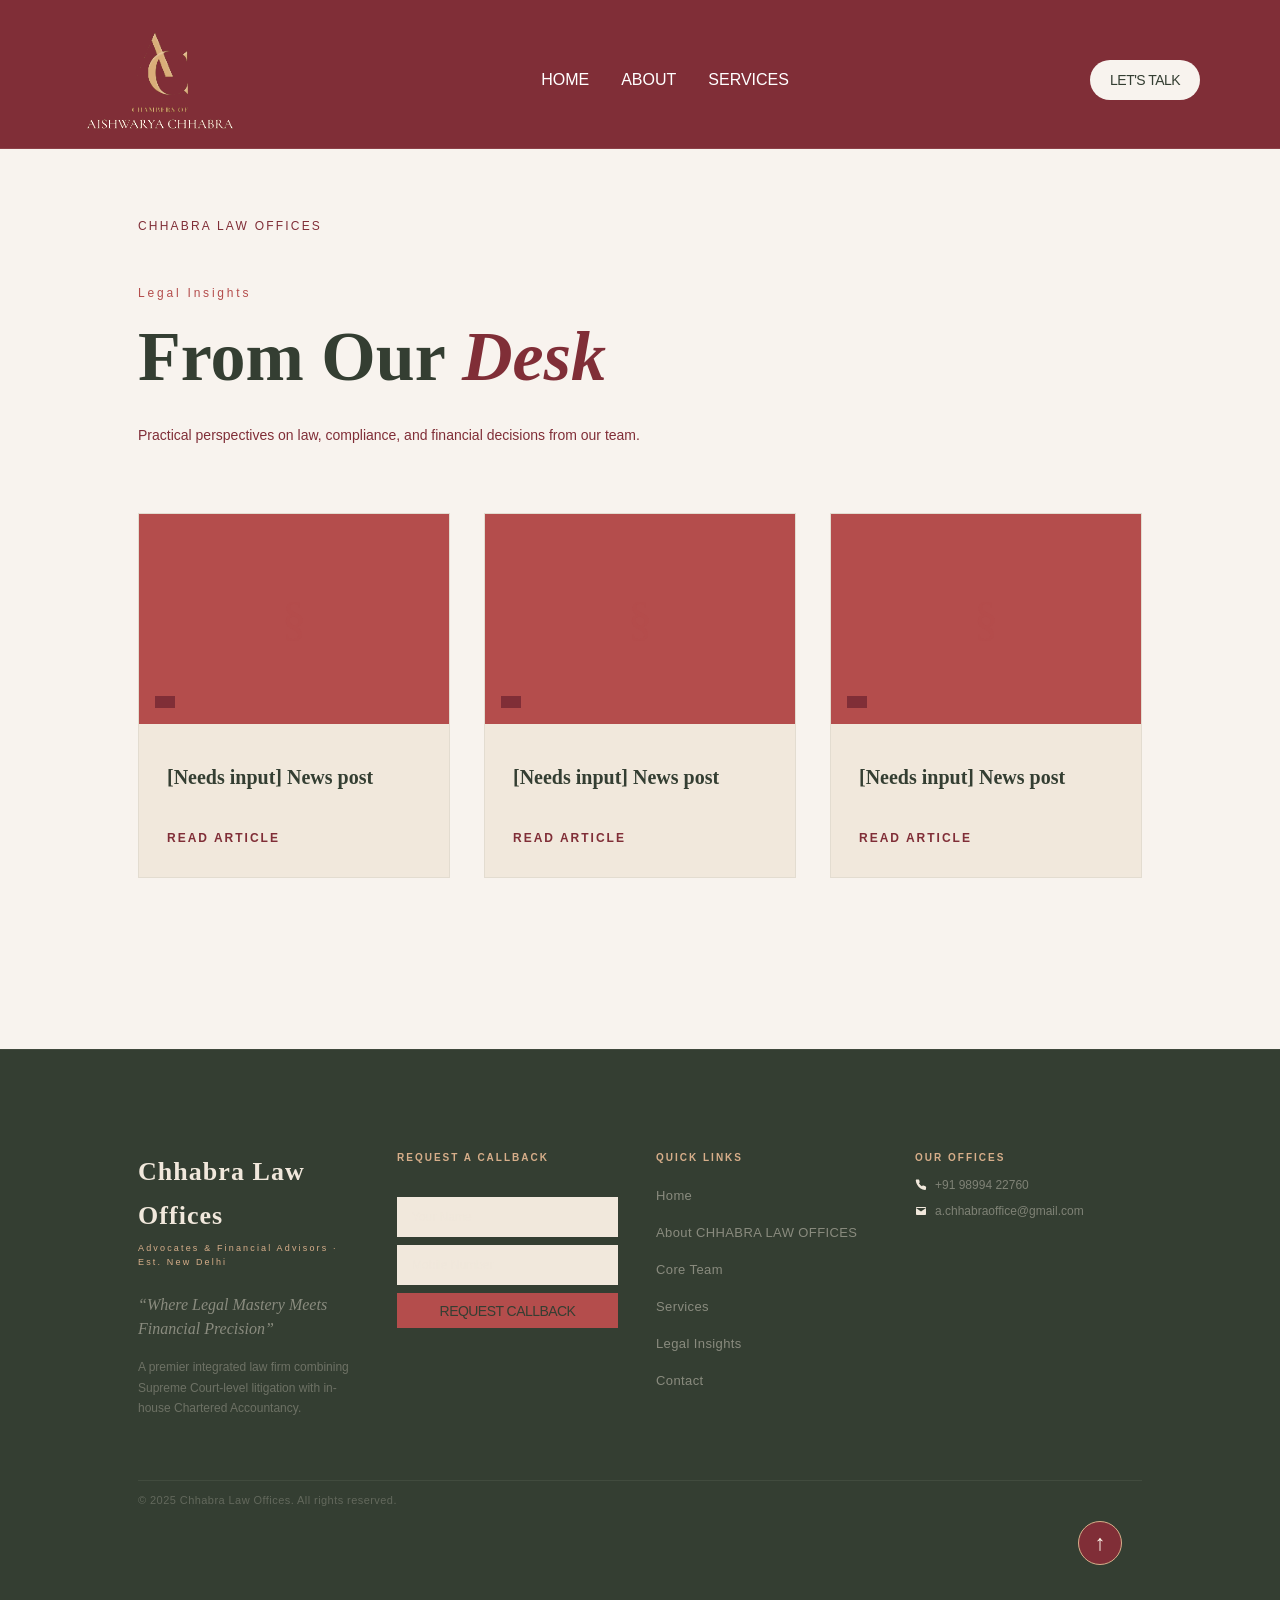
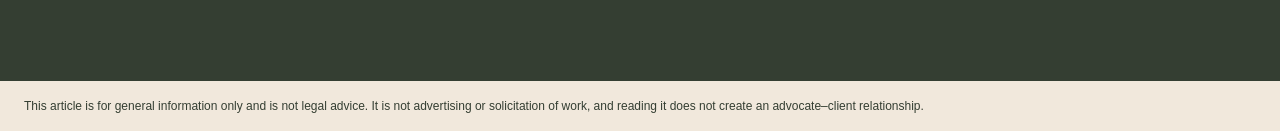
==== commit 28989c2f: "Refine website spacing and mobile navigation" ====
--- a/blog/index.html
+++ b/blog/index.html
@@ -131,9 +131,9 @@
 [data-sclf-layout-section]{scroll-margin-top:96px}
 [data-sclf-navigation-anchor]{position:relative}
 @media(prefers-reduced-motion:no-preference){html{scroll-behavior:smooth}}</style>
-</head><body class="min-h-full flex flex-col bg-white"><div hidden=""></div><div class="min-h-screen bg-[#f8f3eb] text-[#1a1a1a]"><header class="sticky top-0 z-50 border-b border-white/10 bg-[#6b1f2a]" data-sar-section="blog/s01-navigation" data-sar-type="navigation" data-sclf-layout-section="s01-navigation" id="sclf-section-2chs"><div class="mx-auto flex w-full max-w-[1570px] items-center justify-between px-5 py-4 sm:px-8 md:px-12 lg:px-20"><a class="inline-flex items-center" href="../index.html"><span class="header-logo"><img src="../assets/chhabra/chambers-logo.jpg" alt="Chambers of Aishwarya Chhabra" width="1178" height="1100"></span></a><nav class="inner-page-nav items-center gap-5 md:flex" data-sclf-navigation="" style=";--sclf-nav-gap:8px;--sclf-nav-font:16px;--sclf-nav-align:center;color:#ffffff!important;" id="site-navigation"><a class="sclf-navigation-link" data-sclf-navigation-item="slot-1" href="../index.html">HOME</a><a class="sclf-navigation-link" data-sclf-navigation-item="slot-2" href="../index.html#team">ABOUT</a><a class="sclf-navigation-link" data-sclf-navigation-item="slot-3" href="../index.html#services">SERVICES</a></nav><button type="button" class="mobile-nav-toggle" aria-controls="site-navigation" aria-expanded="false" aria-label="Open navigation" hidden><span></span><span></span><span></span></button><a class="rounded-full bg-[#f9f5ea] px-5 py-2.5 font-jost text-sm font-normal uppercase tracking-[-0.54px] text-[#1a1a1a] transition-all duration-200 hover:bg-white" href="../index.html#contact">Let&#39;s talk</a></div></header>
+</head><body id="page-top" class="min-h-full flex flex-col bg-white"><div hidden=""></div><div class="min-h-screen bg-[#f8f3eb] text-[#1a1a1a]"><header class="sticky top-0 z-50 border-b border-white/10 bg-[#6b1f2a]" data-sar-section="blog/s01-navigation" data-sar-type="navigation" data-sclf-layout-section="s01-navigation" id="sclf-section-2chs"><div class="mx-auto flex w-full max-w-[1570px] items-center justify-between px-5 py-4 sm:px-8 md:px-12 lg:px-20"><a class="inline-flex items-center" href="../index.html"><span class="header-logo"><img src="../assets/chhabra/chambers-logo.jpg" alt="Chambers of Aishwarya Chhabra" width="1178" height="1100"></span></a><nav class="inner-page-nav items-center gap-5 md:flex" data-sclf-navigation="" style=";--sclf-nav-gap:8px;--sclf-nav-font:16px;--sclf-nav-align:center;color:#ffffff!important;" id="site-navigation"><a class="sclf-navigation-link" data-sclf-navigation-item="slot-1" href="../index.html">HOME</a><a class="sclf-navigation-link" data-sclf-navigation-item="slot-2" href="../index.html#team">ABOUT</a><a class="sclf-navigation-link" data-sclf-navigation-item="slot-3" href="../index.html#services">SERVICES</a><a class="mobile-nav-appointment rounded-full bg-[#f9f5ea] px-5 py-2.5 font-jost text-sm font-normal uppercase tracking-[-0.54px] text-[#1a1a1a] transition-all duration-200 hover:bg-white" href="../index.html#contact">Let&#39;s talk</a></nav><button type="button" class="mobile-nav-toggle" aria-controls="site-navigation" aria-expanded="false" aria-label="Open navigation" hidden><span></span><span></span><span></span></button><a class="desktop-nav-appointment rounded-full bg-[#f9f5ea] px-5 py-2.5 font-jost text-sm font-normal uppercase tracking-[-0.54px] text-[#1a1a1a] transition-all duration-200 hover:bg-white" href="../index.html#contact">Let&#39;s talk</a></div></header>
 <div class="w-full" data-sar-section="blog/s02-hero" data-sar-type="hero" data-sclf-layout-section="s02-hero" id="sclf-section-t9kah1"><main class="min-h-screen bg-[#f8f3eb] px-5 py-16 sm:px-8 md:px-16 lg:px-[138px]"><div class="mx-auto flex w-full max-w-[1280px] flex-col gap-12 md:gap-16"><header class="max-w-[720px]"><a class="font-jost text-xs uppercase tracking-[2.2px] text-[#6b1f2a] transition-colors hover:text-[#b8935a]" href="../index.html">Chhabra Law Offices</a><p class="mt-12 font-jost text-xs tracking-[2.8px] text-[#b8935a]">Legal Insights</p><h1 class="mt-3 font-cormorant text-[48px] font-semibold leading-tight text-[#1a1a1a] md:text-[70px]">From Our <span class="italic text-[#6b1f2a]">Desk</span></h1><p class="mt-5 max-w-[620px] font-jost text-sm font-light leading-7 text-[#777]">Practical perspectives on law, compliance, and financial decisions from our team.</p></header><div class="grid grid-cols-1 gap-6 sm:grid-cols-2 lg:grid-cols-3 md:gap-[34px]"><article class="group overflow-hidden border border-black/[0.07] bg-white transition-shadow duration-300 hover:shadow-xl"><a class="block" href="../blog/the-security-cheque-trap/index.html"><div class="relative h-[210px] overflow-hidden"><img alt="" loading="lazy" decoding="async" data-nimg="fill" class="blog-img-zoom object-cover" style="position:absolute;height:100%;width:100%;left:0;top:0;right:0;bottom:0;color:transparent" sizes="100vw" src="data:image/svg+xml,%3Csvg%20xmlns%3D%22http%3A%2F%2Fwww.w3.org%2F2000%2Fsvg%22%20viewBox%3D%220%200%2016%209%22%3E%3Crect%20width%3D%2216%22%20height%3D%229%22%20fill%3D%22%23b44d4c%22%2F%3E%3C%2Fsvg%3E"><span class="absolute left-1/2 top-1/2 -translate-x-1/2 -translate-y-1/2 font-cormorant text-[48px] font-light text-[rgba(184,147,90,0.2)]">§</span><span class="absolute bottom-4 left-4 bg-[#6b1f2a] px-2.5 py-1.5 font-jost text-xs font-semibold uppercase tracking-[2.2px] text-white"></span></div><div class="p-6 md:p-7"><p class="font-jost text-xs font-semibold uppercase tracking-[2.2px] text-[#aaa]"></p><h2 class="mt-3 font-cormorant text-xl font-semibold leading-[26px] text-[#1a1a1a] transition-colors duration-200 group-hover:text-[#6b1f2a]">[Needs input] News post</h2><p class="mt-4 font-jost text-[13px] font-light leading-[22.75px] text-[#777]"></p><span class="mt-6 inline-block font-jost text-xs font-semibold uppercase tracking-[2px] text-[#b8935a]">Read article</span></div></a></article><article class="group overflow-hidden border border-black/[0.07] bg-white transition-shadow duration-300 hover:shadow-xl"><a class="block" href="../blog/the-stop-payment-myth/index.html"><div class="relative h-[210px] overflow-hidden"><img alt="" loading="lazy" decoding="async" data-nimg="fill" class="blog-img-zoom object-cover" style="position:absolute;height:100%;width:100%;left:0;top:0;right:0;bottom:0;color:transparent" sizes="100vw" src="data:image/svg+xml,%3Csvg%20xmlns%3D%22http%3A%2F%2Fwww.w3.org%2F2000%2Fsvg%22%20viewBox%3D%220%200%2016%209%22%3E%3Crect%20width%3D%2216%22%20height%3D%229%22%20fill%3D%22%23b44d4c%22%2F%3E%3C%2Fsvg%3E"><span class="absolute left-1/2 top-1/2 -translate-x-1/2 -translate-y-1/2 font-cormorant text-[48px] font-light text-[rgba(184,147,90,0.2)]">§</span><span class="absolute bottom-4 left-4 bg-[#6b1f2a] px-2.5 py-1.5 font-jost text-xs font-semibold uppercase tracking-[2.2px] text-white"></span></div><div class="p-6 md:p-7"><p class="font-jost text-xs font-semibold uppercase tracking-[2.2px] text-[#aaa]"></p><h2 class="mt-3 font-cormorant text-xl font-semibold leading-[26px] text-[#1a1a1a] transition-colors duration-200 group-hover:text-[#6b1f2a]">[Needs input] News post</h2><p class="mt-4 font-jost text-[13px] font-light leading-[22.75px] text-[#777]"></p><span class="mt-6 inline-block font-jost text-xs font-semibold uppercase tracking-[2px] text-[#b8935a]">Read article</span></div></a></article><article class="group overflow-hidden border border-black/[0.07] bg-white transition-shadow duration-300 hover:shadow-xl"><a class="block" href="../blog/the-jurisdiction-carousel/index.html"><div class="relative h-[210px] overflow-hidden"><img alt="" loading="lazy" decoding="async" data-nimg="fill" class="blog-img-zoom object-cover" style="position:absolute;height:100%;width:100%;left:0;top:0;right:0;bottom:0;color:transparent" sizes="100vw" src="data:image/svg+xml,%3Csvg%20xmlns%3D%22http%3A%2F%2Fwww.w3.org%2F2000%2Fsvg%22%20viewBox%3D%220%200%2016%209%22%3E%3Crect%20width%3D%2216%22%20height%3D%229%22%20fill%3D%22%23b44d4c%22%2F%3E%3C%2Fsvg%3E"><span class="absolute left-1/2 top-1/2 -translate-x-1/2 -translate-y-1/2 font-cormorant text-[48px] font-light text-[rgba(184,147,90,0.2)]">§</span><span class="absolute bottom-4 left-4 bg-[#6b1f2a] px-2.5 py-1.5 font-jost text-xs font-semibold uppercase tracking-[2.2px] text-white"></span></div><div class="p-6 md:p-7"><p class="font-jost text-xs font-semibold uppercase tracking-[2.2px] text-[#aaa]"></p><h2 class="mt-3 font-cormorant text-xl font-semibold leading-[26px] text-[#1a1a1a] transition-colors duration-200 group-hover:text-[#6b1f2a]">[Needs input] News post</h2><p class="mt-4 font-jost text-[13px] font-light leading-[22.75px] text-[#777]"></p><span class="mt-6 inline-block font-jost text-xs font-semibold uppercase tracking-[2px] text-[#b8935a]">Read article</span></div></a></article></div></div></main></div>
-<footer class="relative flex w-full flex-col border-t border-white/[0.06] bg-[#111] px-5 sm:px-8 md:px-16 lg:px-[138px] py-14 md:py-[100px] mx-auto overflow-hidden" data-sar-section="blog/s03-footer" data-sar-type="footer" data-sclf-layout-section="s03-footer" id="sclf-section-1w50sn"><div class="flex w-full flex-col gap-10 md:gap-[61px]"><div class="grid grid-cols-1 sm:grid-cols-2 lg:grid-cols-4 gap-10 md:gap-8"><div data-reveal="true" class="sm:col-span-2 lg:col-span-1 max-w-[318px]" style="translate: none; rotate: none; scale: none; transform: translate(0px, 0px); opacity: 1;"><p class="font-cormorant text-[22px] md:text-[26px] font-semibold leading-[44.2px] tracking-[1.04px] text-white">Chhabra Law Offices</p><p class="mt-1 font-jost text-[9px] tracking-[2.16px] text-[#b8935a]">Advocates &amp; Financial Advisors · Est. New Delhi</p><p class="mt-6 font-cormorant text-base italic leading-6 text-white/45">“Where Legal Mastery Meets Financial Precision”</p><p class="mt-4 font-jost text-xs font-light leading-[20.4px] text-white/30">A premier integrated law firm combining Supreme Court-level litigation with in-house Chartered Accountancy.</p></div><div data-reveal="true" class="w-full lg:w-[221px]" style="translate: none; rotate: none; scale: none; transform: translate(0px, 0px); opacity: 1;"><p class="font-jost text-[10px] font-semibold uppercase tracking-[2px] text-[#b8935a]">Request a Callback</p><input type="text" placeholder="Your Name" class="input-gold mt-6 md:mt-8 block h-10 w-full border border-white/10 bg-white/[0.05] px-3.5 font-jost text-xs text-white placeholder:text-white/25"><input type="tel" placeholder="Mobile Number" class="input-gold mt-2 block h-10 w-full border border-white/10 bg-white/[0.05] px-3.5 font-jost text-xs text-white placeholder:text-white/25"><button type="button" class="cursor-pointer mt-2 h-[35px] w-full bg-[#b8935a] font-jost text-sm uppercase tracking-[-0.54px] text-[#1a1a1a] transition-all duration-200 hover:bg-[#c9a46b] hover:shadow-md active:scale-[0.98]">Request Callback</button></div><div data-reveal="true" style="translate: none; rotate: none; scale: none; transform: translate(0px, 0px); opacity: 1;"><p class="font-jost text-[10px] font-semibold uppercase tracking-[2px] text-[#b8935a]">Quick Links</p><ul class="mt-5 space-y-[15px] font-jost text-[13px] font-light leading-[22.1px] tracking-[0.39px] text-white/45"><li><a class="transition-colors duration-200 hover:text-white/70" href="#">Home</a></li><li><a class="transition-colors duration-200 hover:text-white/70" href="#about-us">About CHHABRA LAW OFFICES</a></li><li><a class="transition-colors duration-200 hover:text-white/70" href="#team">Core Team</a></li><li><a class="transition-colors duration-200 hover:text-white/70" href="#services">Services</a></li><li><a class="transition-colors duration-200 hover:text-white/70" href="#blogs">Legal Insights</a></li><li><a class="transition-colors duration-200 hover:text-white/70" href="#contact">Contact</a></li></ul></div><div data-reveal="true" style="translate: none; rotate: none; scale: none; transform: translate(0px, 0px); opacity: 1;"><p class="font-jost text-[10px] font-semibold uppercase tracking-[2px] text-[#b8935a]">Our Offices</p><div class="mt-5 space-y-6"><div><p class="font-jost text-[11px] tracking-[1.1px] text-white/55"></p><p class="font-jost text-xs font-light leading-[20.4px] text-white/40"></p><div class="mt-2 flex items-center gap-2"><img alt="" loading="lazy" width="12" height="12" decoding="async" data-nimg="1" style="color:transparent" src="../assets/site/images/footer-phone.__q189041d8.svg"><a href="tel:+919899422760" class="font-jost text-xs font-light text-white/40 transition-colors hover:text-white/60">+91 98994 22760</a></div></div><div><p class="font-jost text-[11px] tracking-[1.1px] text-white/55"></p><p class="font-jost text-xs font-light leading-[20.4px] text-white/40"></p><div class="mt-2 flex items-center gap-2"><img alt="" loading="lazy" width="12" height="12" decoding="async" data-nimg="1" style="color:transparent" src="../assets/site/images/footer-phone.__q189041d8.svg"><a href="tel:+919899422760" class="font-jost text-xs font-light text-white/40 transition-colors hover:text-white/60">+91 98994 22760</a></div><div class="mt-2 flex items-center gap-2"><img alt="" loading="lazy" width="12" height="12" decoding="async" data-nimg="1" style="color:transparent" src="../assets/site/images/footer-email.__q189041d8.svg"><a href="mailto:a.chhabraoffice@gmail.com" class="font-jost text-xs font-light text-white/40 break-all transition-colors hover:text-white/60">a.chhabraoffice@gmail.com</a></div></div></div></div></div><div data-reveal="true" class="border-t border-white/[0.07] pt-2.5" style="translate: none; rotate: none; scale: none; transform: translate(0px, 0px); opacity: 1;"><div class="flex flex-col sm:flex-row items-start sm:items-center justify-between gap-2 font-jost text-[11px] font-light leading-[18.7px]"><p class="tracking-[0.44px] text-white/25">© 2025 Chhabra Law Offices. All rights reserved.</p><p class="text-white/20"></p></div></div></div></footer>
+<footer class="relative flex w-full flex-col border-t border-white/[0.06] bg-[#111] px-5 sm:px-8 md:px-16 lg:px-[138px] py-14 md:py-[100px] mx-auto overflow-hidden" data-sar-section="blog/s03-footer" data-sar-type="footer" data-sclf-layout-section="s03-footer" id="sclf-section-1w50sn"><div class="flex w-full flex-col gap-10 md:gap-[61px]"><div class="grid grid-cols-1 sm:grid-cols-2 lg:grid-cols-4 gap-10 md:gap-8"><div data-reveal="true" class="sm:col-span-2 lg:col-span-1 max-w-[318px]" style="translate: none; rotate: none; scale: none; transform: translate(0px, 0px); opacity: 1;"><p class="font-cormorant text-[22px] md:text-[26px] font-semibold leading-[44.2px] tracking-[1.04px] text-white">Chhabra Law Offices</p><p class="mt-1 font-jost text-[9px] tracking-[2.16px] text-[#b8935a]">Advocates &amp; Financial Advisors · Est. New Delhi</p><p class="mt-6 font-cormorant text-base italic leading-6 text-white/45">“Where Legal Mastery Meets Financial Precision”</p><p class="mt-4 font-jost text-xs font-light leading-[20.4px] text-white/30">A premier integrated law firm combining Supreme Court-level litigation with in-house Chartered Accountancy.</p></div><div data-reveal="true" class="w-full lg:w-[221px]" style="translate: none; rotate: none; scale: none; transform: translate(0px, 0px); opacity: 1;"><p class="font-jost text-[10px] font-semibold uppercase tracking-[2px] text-[#b8935a]">Request a Callback</p><input type="text" placeholder="Your Name" class="input-gold mt-6 md:mt-8 block h-10 w-full border border-white/10 bg-white/[0.05] px-3.5 font-jost text-xs text-white placeholder:text-white/25"><input type="tel" placeholder="Mobile Number" class="input-gold mt-2 block h-10 w-full border border-white/10 bg-white/[0.05] px-3.5 font-jost text-xs text-white placeholder:text-white/25"><button type="button" class="cursor-pointer mt-2 h-[35px] w-full bg-[#b8935a] font-jost text-sm uppercase tracking-[-0.54px] text-[#1a1a1a] transition-all duration-200 hover:bg-[#c9a46b] hover:shadow-md active:scale-[0.98]">Request Callback</button></div><div data-reveal="true" style="translate: none; rotate: none; scale: none; transform: translate(0px, 0px); opacity: 1;"><p class="font-jost text-[10px] font-semibold uppercase tracking-[2px] text-[#b8935a]">Quick Links</p><ul class="mt-5 space-y-[15px] font-jost text-[13px] font-light leading-[22.1px] tracking-[0.39px] text-white/45"><li><a class="transition-colors duration-200 hover:text-white/70" href="#">Home</a></li><li><a class="transition-colors duration-200 hover:text-white/70" href="#about-us">About CHHABRA LAW OFFICES</a></li><li><a class="transition-colors duration-200 hover:text-white/70" href="#team">Core Team</a></li><li><a class="transition-colors duration-200 hover:text-white/70" href="#services">Services</a></li><li><a class="transition-colors duration-200 hover:text-white/70" href="#blogs">Legal Insights</a></li><li><a class="transition-colors duration-200 hover:text-white/70" href="#contact">Contact</a></li></ul></div><div data-reveal="true" style="translate: none; rotate: none; scale: none; transform: translate(0px, 0px); opacity: 1;"><p class="font-jost text-[10px] font-semibold uppercase tracking-[2px] text-[#b8935a]">Our Offices</p><div class="footer-office-links"><div class="mt-2 flex items-center gap-2"><img alt="" loading="lazy" width="12" height="12" decoding="async" data-nimg="1" style="color:transparent" src="../assets/site/images/footer-phone.__q189041d8.svg"><a href="tel:+919899422760" class="font-jost text-xs font-light text-white/40 transition-colors hover:text-white/60">+91 98994 22760</a></div><div class="mt-2 flex items-center gap-2"><img alt="" loading="lazy" width="12" height="12" decoding="async" data-nimg="1" style="color:transparent" src="../assets/site/images/footer-email.__q189041d8.svg"><a href="mailto:a.chhabraoffice@gmail.com" class="font-jost text-xs font-light text-white/40 break-all transition-colors hover:text-white/60">a.chhabraoffice@gmail.com</a></div></div></div></div><div data-reveal="true" class="border-t border-white/[0.07] pt-2.5" style="translate: none; rotate: none; scale: none; transform: translate(0px, 0px); opacity: 1;"><div class="flex flex-col sm:flex-row items-start sm:items-center justify-between gap-2 font-jost text-[11px] font-light leading-[18.7px]"><p class="tracking-[0.44px] text-white/25">© 2025 Chhabra Law Offices. All rights reserved.</p><p class="text-white/20"></p></div></div></div><div class="footer-top-row"><a class="back-to-top" href="#page-top" aria-label="Back to top">↑</a></div></footer>
 </div><next-route-announcer style="position: absolute;"></next-route-announcer><aside data-sclf-disclaimer style="padding:16px 24px;font-size:12px;line-height:1.5;color:var(--sar-color-auto-000000, #343e32);background-color:var(--sar-color-auto-ffffff, #f1e8dc)">This article is for general information only and is not legal advice. It is not advertising or solicitation of work, and reading it does not create an advocate–client relationship.</aside><script data-sclf-anim>/* Animate.css v4.1.1 — https://animate.style/
 The MIT License (MIT)
 
--- a/brand/brand.css
+++ b/brand/brand.css
@@ -745,3 +745,91 @@
     flex-wrap: wrap;
   }
 }
+
+#site-navigation .mobile-nav-appointment { display: none; }
+
+@media (max-width: 767px), (max-height: 500px) and (pointer: coarse) and (orientation: landscape) {
+  .home-header.has-mobile-nav,
+  header.has-mobile-nav[data-sar-type="navigation"] > div {
+    grid-template-columns: minmax(0, 1fr) auto;
+  }
+
+  .has-mobile-nav .mobile-nav-toggle { grid-area: 1 / 2; }
+  .has-mobile-nav .desktop-nav-appointment { display: none; }
+
+  .has-mobile-nav.mobile-nav-open #site-navigation .mobile-nav-appointment {
+    display: inline-flex;
+    align-items: center;
+    min-height: 44px;
+  }
+}
+
+.header-logo img { filter: brightness(1.24) contrast(1.1); }
+#practice-heading em { color: #802e37; }
+
+.hero-appointment {
+  flex: 0 0 auto;
+  align-self: flex-start;
+}
+
+.footer-office-links {
+  display: grid;
+  gap: 10px;
+  margin-top: 12px;
+}
+
+.footer-office-links > div { margin-top: 0; }
+.footer-top-row {
+  display: flex;
+  justify-content: flex-end;
+  padding: 12px max(20px, env(safe-area-inset-right)) 16px;
+}
+
+.back-to-top {
+  display: grid;
+  place-items: center;
+  width: 44px;
+  height: 44px;
+  border: 1px solid #d7ae8a;
+  border-radius: 50%;
+  color: #fff7eb;
+  background: #802e37;
+  font-size: 22px;
+  line-height: 1;
+}
+
+@media (min-width: 768px) {
+  .home-hero-copy {
+    display: grid;
+    grid-template-columns: minmax(0, 1fr) auto;
+    row-gap: 0;
+  }
+  .hero-appointment { justify-self: start; }
+}
+
+@media (max-width: 767px), (max-height: 500px) and (pointer: coarse) and (orientation: landscape) {
+  .has-mobile-nav.mobile-nav-open #site-navigation {
+    width: 100%;
+    display: grid !important;
+    justify-items: start;
+    gap: 0;
+    padding: 8px 0 12px;
+    border-top: 1px solid #f1e8dc26;
+  }
+
+  .has-mobile-nav #site-navigation > :is(a, button) { justify-self: start; }
+  .has-mobile-nav #site-navigation .mobile-nav-appointment { margin-top: 6px; }
+
+  .home-hero-copy {
+    display: flex;
+    flex-direction: column;
+    align-items: flex-start;
+    gap: 16px;
+  }
+
+  .home-hero-copy > div { flex: none; }
+  .home-hero-copy .hero-appointment { margin-top: 2px; }
+
+  .home-information-heading { margin-bottom: 32px; }
+  .practice-answer { padding-inline: 18px; }
+}
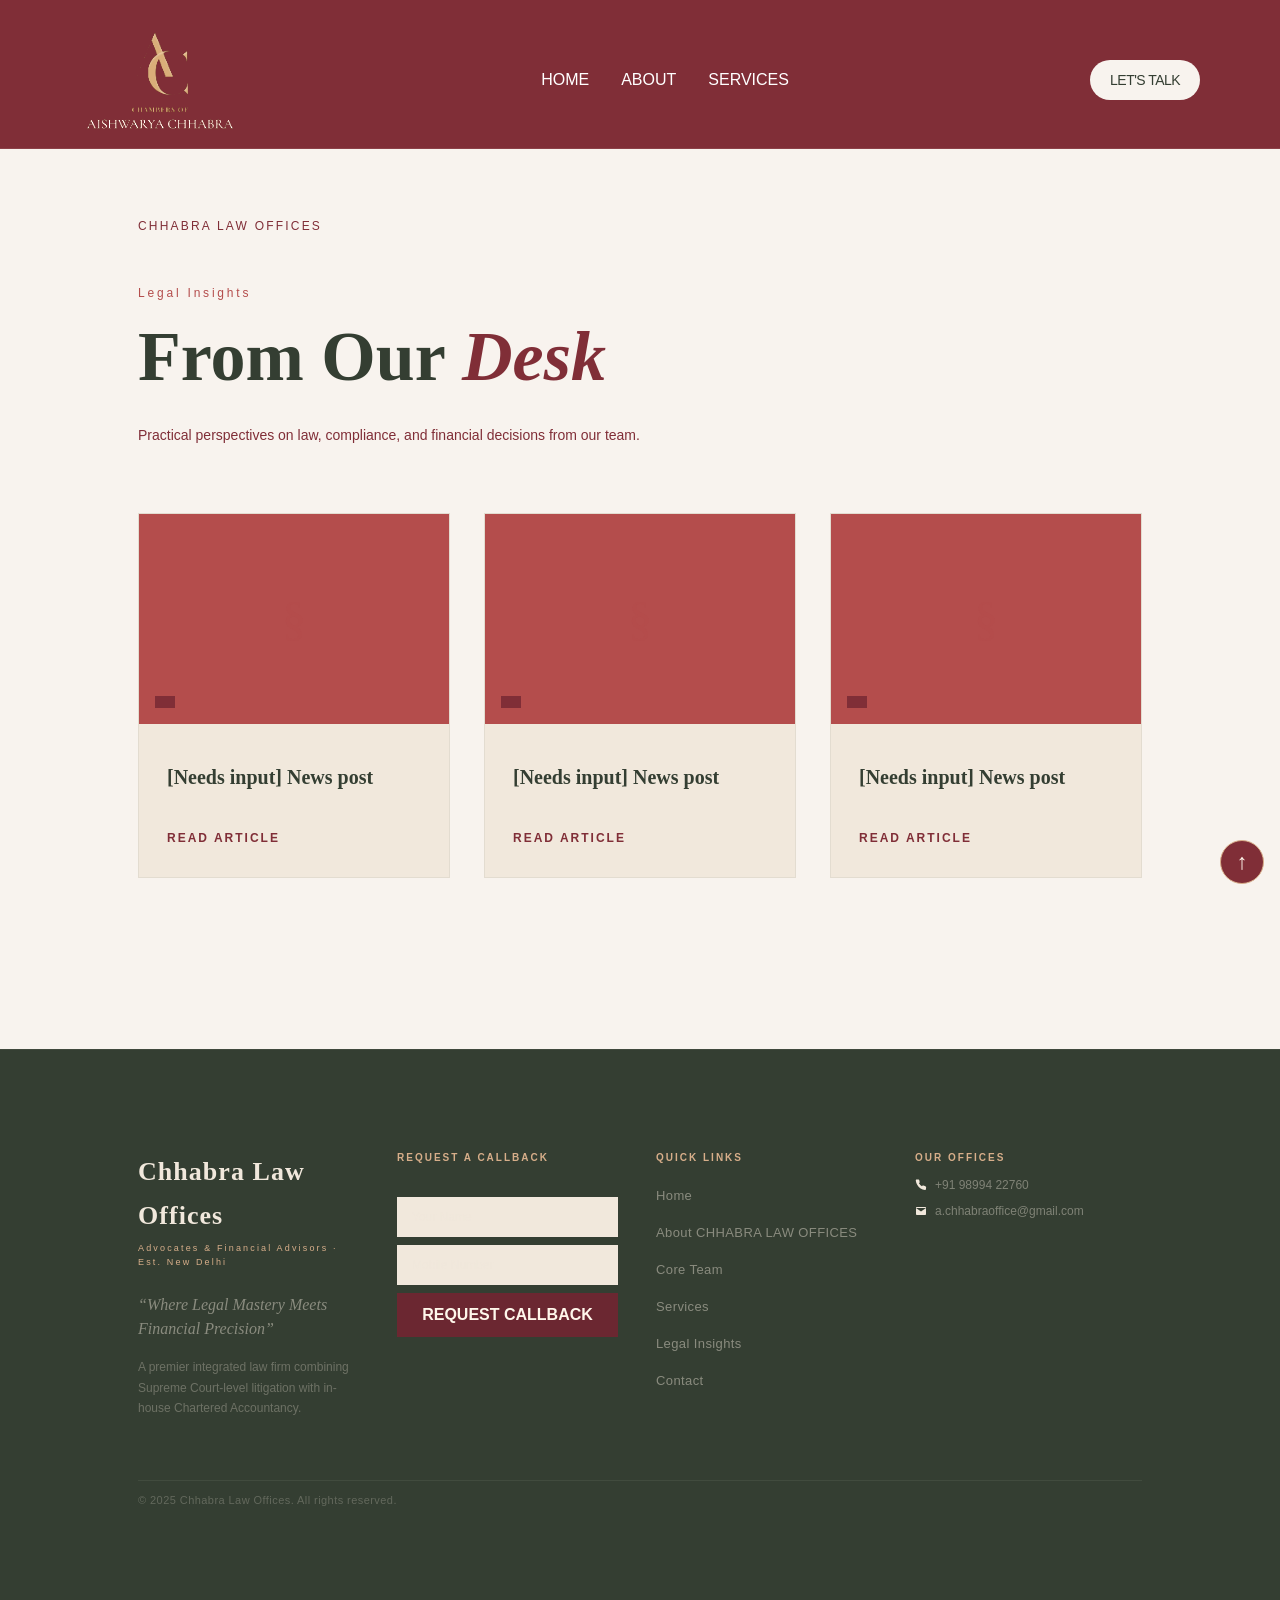
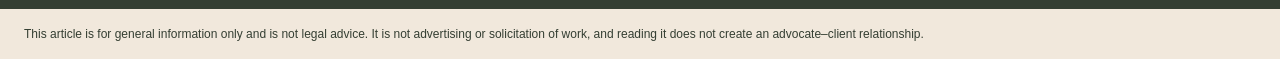
==== commit 9b01d371: "Improve callback contrast and keep back-to-top visible" ====
--- a/blog/index.html
+++ b/blog/index.html
@@ -131,9 +131,9 @@
 [data-sclf-layout-section]{scroll-margin-top:96px}
 [data-sclf-navigation-anchor]{position:relative}
 @media(prefers-reduced-motion:no-preference){html{scroll-behavior:smooth}}</style>
-</head><body id="page-top" class="min-h-full flex flex-col bg-white"><div hidden=""></div><div class="min-h-screen bg-[#f8f3eb] text-[#1a1a1a]"><header class="sticky top-0 z-50 border-b border-white/10 bg-[#6b1f2a]" data-sar-section="blog/s01-navigation" data-sar-type="navigation" data-sclf-layout-section="s01-navigation" id="sclf-section-2chs"><div class="mx-auto flex w-full max-w-[1570px] items-center justify-between px-5 py-4 sm:px-8 md:px-12 lg:px-20"><a class="inline-flex items-center" href="../index.html"><span class="header-logo"><img src="../assets/chhabra/chambers-logo.jpg" alt="Chambers of Aishwarya Chhabra" width="1178" height="1100"></span></a><nav class="inner-page-nav items-center gap-5 md:flex" data-sclf-navigation="" style=";--sclf-nav-gap:8px;--sclf-nav-font:16px;--sclf-nav-align:center;color:#ffffff!important;" id="site-navigation"><a class="sclf-navigation-link" data-sclf-navigation-item="slot-1" href="../index.html">HOME</a><a class="sclf-navigation-link" data-sclf-navigation-item="slot-2" href="../index.html#team">ABOUT</a><a class="sclf-navigation-link" data-sclf-navigation-item="slot-3" href="../index.html#services">SERVICES</a><a class="mobile-nav-appointment rounded-full bg-[#f9f5ea] px-5 py-2.5 font-jost text-sm font-normal uppercase tracking-[-0.54px] text-[#1a1a1a] transition-all duration-200 hover:bg-white" href="../index.html#contact">Let&#39;s talk</a></nav><button type="button" class="mobile-nav-toggle" aria-controls="site-navigation" aria-expanded="false" aria-label="Open navigation" hidden><span></span><span></span><span></span></button><a class="desktop-nav-appointment rounded-full bg-[#f9f5ea] px-5 py-2.5 font-jost text-sm font-normal uppercase tracking-[-0.54px] text-[#1a1a1a] transition-all duration-200 hover:bg-white" href="../index.html#contact">Let&#39;s talk</a></div></header>
+</head><body id="page-top" class="min-h-full flex flex-col bg-white"><div hidden=""></div><div class="min-h-screen bg-[#f8f3eb] text-[#1a1a1a]"><header class="sticky top-0 z-50 border-b border-white/10 bg-[#6b1f2a]" data-sar-section="blog/s01-navigation" data-sar-type="navigation" data-sclf-layout-section="s01-navigation" id="sclf-section-2chs"><div class="mx-auto flex w-full max-w-[1570px] items-center justify-between px-5 py-4 sm:px-8 md:px-12 lg:px-20"><a class="inline-flex items-center" href="../index.html"><span class="header-logo"><img src="../assets/chhabra/chambers-logo.jpg" alt="Chambers of Aishwarya Chhabra" width="1178" height="1100"></span></a><nav class="inner-page-nav items-center gap-5 md:flex" data-sclf-navigation="" style=";--sclf-nav-gap:8px;--sclf-nav-font:16px;--sclf-nav-align:center;color:#ffffff!important;" id="site-navigation"><a class="sclf-navigation-link" data-sclf-navigation-item="slot-1" href="../index.html">HOME</a><a class="sclf-navigation-link" data-sclf-navigation-item="slot-2" href="../index.html#team">ABOUT</a><a class="sclf-navigation-link" data-sclf-navigation-item="slot-3" href="../index.html#services">SERVICES</a><a class="mobile-nav-appointment rounded-full bg-[#f9f5ea] px-5 py-2.5 font-jost text-sm font-normal uppercase tracking-[-0.54px] text-[#1a1a1a] transition-all duration-200 hover:bg-white" href="../index.html#contact">Let&#39;s talk</a></nav><button type="button" class="mobile-nav-toggle" aria-controls="site-navigation" aria-expanded="false" aria-label="Open navigation" hidden>Menu</button><a class="desktop-nav-appointment rounded-full bg-[#f9f5ea] px-5 py-2.5 font-jost text-sm font-normal uppercase tracking-[-0.54px] text-[#1a1a1a] transition-all duration-200 hover:bg-white" href="../index.html#contact">Let&#39;s talk</a></div></header>
 <div class="w-full" data-sar-section="blog/s02-hero" data-sar-type="hero" data-sclf-layout-section="s02-hero" id="sclf-section-t9kah1"><main class="min-h-screen bg-[#f8f3eb] px-5 py-16 sm:px-8 md:px-16 lg:px-[138px]"><div class="mx-auto flex w-full max-w-[1280px] flex-col gap-12 md:gap-16"><header class="max-w-[720px]"><a class="font-jost text-xs uppercase tracking-[2.2px] text-[#6b1f2a] transition-colors hover:text-[#b8935a]" href="../index.html">Chhabra Law Offices</a><p class="mt-12 font-jost text-xs tracking-[2.8px] text-[#b8935a]">Legal Insights</p><h1 class="mt-3 font-cormorant text-[48px] font-semibold leading-tight text-[#1a1a1a] md:text-[70px]">From Our <span class="italic text-[#6b1f2a]">Desk</span></h1><p class="mt-5 max-w-[620px] font-jost text-sm font-light leading-7 text-[#777]">Practical perspectives on law, compliance, and financial decisions from our team.</p></header><div class="grid grid-cols-1 gap-6 sm:grid-cols-2 lg:grid-cols-3 md:gap-[34px]"><article class="group overflow-hidden border border-black/[0.07] bg-white transition-shadow duration-300 hover:shadow-xl"><a class="block" href="../blog/the-security-cheque-trap/index.html"><div class="relative h-[210px] overflow-hidden"><img alt="" loading="lazy" decoding="async" data-nimg="fill" class="blog-img-zoom object-cover" style="position:absolute;height:100%;width:100%;left:0;top:0;right:0;bottom:0;color:transparent" sizes="100vw" src="data:image/svg+xml,%3Csvg%20xmlns%3D%22http%3A%2F%2Fwww.w3.org%2F2000%2Fsvg%22%20viewBox%3D%220%200%2016%209%22%3E%3Crect%20width%3D%2216%22%20height%3D%229%22%20fill%3D%22%23b44d4c%22%2F%3E%3C%2Fsvg%3E"><span class="absolute left-1/2 top-1/2 -translate-x-1/2 -translate-y-1/2 font-cormorant text-[48px] font-light text-[rgba(184,147,90,0.2)]">§</span><span class="absolute bottom-4 left-4 bg-[#6b1f2a] px-2.5 py-1.5 font-jost text-xs font-semibold uppercase tracking-[2.2px] text-white"></span></div><div class="p-6 md:p-7"><p class="font-jost text-xs font-semibold uppercase tracking-[2.2px] text-[#aaa]"></p><h2 class="mt-3 font-cormorant text-xl font-semibold leading-[26px] text-[#1a1a1a] transition-colors duration-200 group-hover:text-[#6b1f2a]">[Needs input] News post</h2><p class="mt-4 font-jost text-[13px] font-light leading-[22.75px] text-[#777]"></p><span class="mt-6 inline-block font-jost text-xs font-semibold uppercase tracking-[2px] text-[#b8935a]">Read article</span></div></a></article><article class="group overflow-hidden border border-black/[0.07] bg-white transition-shadow duration-300 hover:shadow-xl"><a class="block" href="../blog/the-stop-payment-myth/index.html"><div class="relative h-[210px] overflow-hidden"><img alt="" loading="lazy" decoding="async" data-nimg="fill" class="blog-img-zoom object-cover" style="position:absolute;height:100%;width:100%;left:0;top:0;right:0;bottom:0;color:transparent" sizes="100vw" src="data:image/svg+xml,%3Csvg%20xmlns%3D%22http%3A%2F%2Fwww.w3.org%2F2000%2Fsvg%22%20viewBox%3D%220%200%2016%209%22%3E%3Crect%20width%3D%2216%22%20height%3D%229%22%20fill%3D%22%23b44d4c%22%2F%3E%3C%2Fsvg%3E"><span class="absolute left-1/2 top-1/2 -translate-x-1/2 -translate-y-1/2 font-cormorant text-[48px] font-light text-[rgba(184,147,90,0.2)]">§</span><span class="absolute bottom-4 left-4 bg-[#6b1f2a] px-2.5 py-1.5 font-jost text-xs font-semibold uppercase tracking-[2.2px] text-white"></span></div><div class="p-6 md:p-7"><p class="font-jost text-xs font-semibold uppercase tracking-[2.2px] text-[#aaa]"></p><h2 class="mt-3 font-cormorant text-xl font-semibold leading-[26px] text-[#1a1a1a] transition-colors duration-200 group-hover:text-[#6b1f2a]">[Needs input] News post</h2><p class="mt-4 font-jost text-[13px] font-light leading-[22.75px] text-[#777]"></p><span class="mt-6 inline-block font-jost text-xs font-semibold uppercase tracking-[2px] text-[#b8935a]">Read article</span></div></a></article><article class="group overflow-hidden border border-black/[0.07] bg-white transition-shadow duration-300 hover:shadow-xl"><a class="block" href="../blog/the-jurisdiction-carousel/index.html"><div class="relative h-[210px] overflow-hidden"><img alt="" loading="lazy" decoding="async" data-nimg="fill" class="blog-img-zoom object-cover" style="position:absolute;height:100%;width:100%;left:0;top:0;right:0;bottom:0;color:transparent" sizes="100vw" src="data:image/svg+xml,%3Csvg%20xmlns%3D%22http%3A%2F%2Fwww.w3.org%2F2000%2Fsvg%22%20viewBox%3D%220%200%2016%209%22%3E%3Crect%20width%3D%2216%22%20height%3D%229%22%20fill%3D%22%23b44d4c%22%2F%3E%3C%2Fsvg%3E"><span class="absolute left-1/2 top-1/2 -translate-x-1/2 -translate-y-1/2 font-cormorant text-[48px] font-light text-[rgba(184,147,90,0.2)]">§</span><span class="absolute bottom-4 left-4 bg-[#6b1f2a] px-2.5 py-1.5 font-jost text-xs font-semibold uppercase tracking-[2.2px] text-white"></span></div><div class="p-6 md:p-7"><p class="font-jost text-xs font-semibold uppercase tracking-[2.2px] text-[#aaa]"></p><h2 class="mt-3 font-cormorant text-xl font-semibold leading-[26px] text-[#1a1a1a] transition-colors duration-200 group-hover:text-[#6b1f2a]">[Needs input] News post</h2><p class="mt-4 font-jost text-[13px] font-light leading-[22.75px] text-[#777]"></p><span class="mt-6 inline-block font-jost text-xs font-semibold uppercase tracking-[2px] text-[#b8935a]">Read article</span></div></a></article></div></div></main></div>
-<footer class="relative flex w-full flex-col border-t border-white/[0.06] bg-[#111] px-5 sm:px-8 md:px-16 lg:px-[138px] py-14 md:py-[100px] mx-auto overflow-hidden" data-sar-section="blog/s03-footer" data-sar-type="footer" data-sclf-layout-section="s03-footer" id="sclf-section-1w50sn"><div class="flex w-full flex-col gap-10 md:gap-[61px]"><div class="grid grid-cols-1 sm:grid-cols-2 lg:grid-cols-4 gap-10 md:gap-8"><div data-reveal="true" class="sm:col-span-2 lg:col-span-1 max-w-[318px]" style="translate: none; rotate: none; scale: none; transform: translate(0px, 0px); opacity: 1;"><p class="font-cormorant text-[22px] md:text-[26px] font-semibold leading-[44.2px] tracking-[1.04px] text-white">Chhabra Law Offices</p><p class="mt-1 font-jost text-[9px] tracking-[2.16px] text-[#b8935a]">Advocates &amp; Financial Advisors · Est. New Delhi</p><p class="mt-6 font-cormorant text-base italic leading-6 text-white/45">“Where Legal Mastery Meets Financial Precision”</p><p class="mt-4 font-jost text-xs font-light leading-[20.4px] text-white/30">A premier integrated law firm combining Supreme Court-level litigation with in-house Chartered Accountancy.</p></div><div data-reveal="true" class="w-full lg:w-[221px]" style="translate: none; rotate: none; scale: none; transform: translate(0px, 0px); opacity: 1;"><p class="font-jost text-[10px] font-semibold uppercase tracking-[2px] text-[#b8935a]">Request a Callback</p><input type="text" placeholder="Your Name" class="input-gold mt-6 md:mt-8 block h-10 w-full border border-white/10 bg-white/[0.05] px-3.5 font-jost text-xs text-white placeholder:text-white/25"><input type="tel" placeholder="Mobile Number" class="input-gold mt-2 block h-10 w-full border border-white/10 bg-white/[0.05] px-3.5 font-jost text-xs text-white placeholder:text-white/25"><button type="button" class="cursor-pointer mt-2 h-[35px] w-full bg-[#b8935a] font-jost text-sm uppercase tracking-[-0.54px] text-[#1a1a1a] transition-all duration-200 hover:bg-[#c9a46b] hover:shadow-md active:scale-[0.98]">Request Callback</button></div><div data-reveal="true" style="translate: none; rotate: none; scale: none; transform: translate(0px, 0px); opacity: 1;"><p class="font-jost text-[10px] font-semibold uppercase tracking-[2px] text-[#b8935a]">Quick Links</p><ul class="mt-5 space-y-[15px] font-jost text-[13px] font-light leading-[22.1px] tracking-[0.39px] text-white/45"><li><a class="transition-colors duration-200 hover:text-white/70" href="#">Home</a></li><li><a class="transition-colors duration-200 hover:text-white/70" href="#about-us">About CHHABRA LAW OFFICES</a></li><li><a class="transition-colors duration-200 hover:text-white/70" href="#team">Core Team</a></li><li><a class="transition-colors duration-200 hover:text-white/70" href="#services">Services</a></li><li><a class="transition-colors duration-200 hover:text-white/70" href="#blogs">Legal Insights</a></li><li><a class="transition-colors duration-200 hover:text-white/70" href="#contact">Contact</a></li></ul></div><div data-reveal="true" style="translate: none; rotate: none; scale: none; transform: translate(0px, 0px); opacity: 1;"><p class="font-jost text-[10px] font-semibold uppercase tracking-[2px] text-[#b8935a]">Our Offices</p><div class="footer-office-links"><div class="mt-2 flex items-center gap-2"><img alt="" loading="lazy" width="12" height="12" decoding="async" data-nimg="1" style="color:transparent" src="../assets/site/images/footer-phone.__q189041d8.svg"><a href="tel:+919899422760" class="font-jost text-xs font-light text-white/40 transition-colors hover:text-white/60">+91 98994 22760</a></div><div class="mt-2 flex items-center gap-2"><img alt="" loading="lazy" width="12" height="12" decoding="async" data-nimg="1" style="color:transparent" src="../assets/site/images/footer-email.__q189041d8.svg"><a href="mailto:a.chhabraoffice@gmail.com" class="font-jost text-xs font-light text-white/40 break-all transition-colors hover:text-white/60">a.chhabraoffice@gmail.com</a></div></div></div></div><div data-reveal="true" class="border-t border-white/[0.07] pt-2.5" style="translate: none; rotate: none; scale: none; transform: translate(0px, 0px); opacity: 1;"><div class="flex flex-col sm:flex-row items-start sm:items-center justify-between gap-2 font-jost text-[11px] font-light leading-[18.7px]"><p class="tracking-[0.44px] text-white/25">© 2025 Chhabra Law Offices. All rights reserved.</p><p class="text-white/20"></p></div></div></div><div class="footer-top-row"><a class="back-to-top" href="#page-top" aria-label="Back to top">↑</a></div></footer>
+<footer class="relative flex w-full flex-col border-t border-white/[0.06] bg-[#111] px-5 sm:px-8 md:px-16 lg:px-[138px] py-14 md:py-[100px] mx-auto overflow-hidden" data-sar-section="blog/s03-footer" data-sar-type="footer" data-sclf-layout-section="s03-footer" id="sclf-section-1w50sn"><div class="flex w-full flex-col gap-10 md:gap-[61px]"><div class="grid grid-cols-1 sm:grid-cols-2 lg:grid-cols-4 gap-10 md:gap-8"><div data-reveal="true" class="sm:col-span-2 lg:col-span-1 max-w-[318px]" style="translate: none; rotate: none; scale: none; transform: translate(0px, 0px); opacity: 1;"><p class="font-cormorant text-[22px] md:text-[26px] font-semibold leading-[44.2px] tracking-[1.04px] text-white">Chhabra Law Offices</p><p class="mt-1 font-jost text-[9px] tracking-[2.16px] text-[#b8935a]">Advocates &amp; Financial Advisors · Est. New Delhi</p><p class="mt-6 font-cormorant text-base italic leading-6 text-white/45">“Where Legal Mastery Meets Financial Precision”</p><p class="mt-4 font-jost text-xs font-light leading-[20.4px] text-white/30">A premier integrated law firm combining Supreme Court-level litigation with in-house Chartered Accountancy.</p></div><div data-reveal="true" class="w-full lg:w-[221px]" style="translate: none; rotate: none; scale: none; transform: translate(0px, 0px); opacity: 1;"><p class="font-jost text-[10px] font-semibold uppercase tracking-[2px] text-[#b8935a]">Request a Callback</p><input type="text" placeholder="Your Name" class="input-gold mt-6 md:mt-8 block h-10 w-full border border-white/10 bg-white/[0.05] px-3.5 font-jost text-xs text-white placeholder:text-white/25"><input type="tel" placeholder="Mobile Number" class="input-gold mt-2 block h-10 w-full border border-white/10 bg-white/[0.05] px-3.5 font-jost text-xs text-white placeholder:text-white/25"><button type="button" class="callback-button">Request Callback</button></div><div data-reveal="true" style="translate: none; rotate: none; scale: none; transform: translate(0px, 0px); opacity: 1;"><p class="font-jost text-[10px] font-semibold uppercase tracking-[2px] text-[#b8935a]">Quick Links</p><ul class="mt-5 space-y-[15px] font-jost text-[13px] font-light leading-[22.1px] tracking-[0.39px] text-white/45"><li><a class="transition-colors duration-200 hover:text-white/70" href="#">Home</a></li><li><a class="transition-colors duration-200 hover:text-white/70" href="#about-us">About CHHABRA LAW OFFICES</a></li><li><a class="transition-colors duration-200 hover:text-white/70" href="#team">Core Team</a></li><li><a class="transition-colors duration-200 hover:text-white/70" href="#services">Services</a></li><li><a class="transition-colors duration-200 hover:text-white/70" href="#blogs">Legal Insights</a></li><li><a class="transition-colors duration-200 hover:text-white/70" href="#contact">Contact</a></li></ul></div><div data-reveal="true" style="translate: none; rotate: none; scale: none; transform: translate(0px, 0px); opacity: 1;"><p class="font-jost text-[10px] font-semibold uppercase tracking-[2px] text-[#b8935a]">Our Offices</p><div class="footer-office-links"><div class="mt-2 flex items-center gap-2"><img alt="" loading="lazy" width="12" height="12" decoding="async" data-nimg="1" style="color:transparent" src="../assets/site/images/footer-phone.__q189041d8.svg"><a href="tel:+919899422760" class="font-jost text-xs font-light text-white/40 transition-colors hover:text-white/60">+91 98994 22760</a></div><div class="mt-2 flex items-center gap-2"><img alt="" loading="lazy" width="12" height="12" decoding="async" data-nimg="1" style="color:transparent" src="../assets/site/images/footer-email.__q189041d8.svg"><a href="mailto:a.chhabraoffice@gmail.com" class="font-jost text-xs font-light text-white/40 break-all transition-colors hover:text-white/60">a.chhabraoffice@gmail.com</a></div></div></div></div><div data-reveal="true" class="border-t border-white/[0.07] pt-2.5" style="translate: none; rotate: none; scale: none; transform: translate(0px, 0px); opacity: 1;"><div class="flex flex-col sm:flex-row items-start sm:items-center justify-between gap-2 font-jost text-[11px] font-light leading-[18.7px]"><p class="tracking-[0.44px] text-white/25">© 2025 Chhabra Law Offices. All rights reserved.</p><p class="text-white/20"></p></div></div></div></footer>
 </div><next-route-announcer style="position: absolute;"></next-route-announcer><aside data-sclf-disclaimer style="padding:16px 24px;font-size:12px;line-height:1.5;color:var(--sar-color-auto-000000, #343e32);background-color:var(--sar-color-auto-ffffff, #f1e8dc)">This article is for general information only and is not legal advice. It is not advertising or solicitation of work, and reading it does not create an advocate–client relationship.</aside><script data-sclf-anim>/* Animate.css v4.1.1 — https://animate.style/
 The MIT License (MIT)
 
@@ -288,4 +288,5 @@
   }
 })();</script>
 <script src="../runtime/navigation.js" defer></script>
+<a class="back-to-top" href="#page-top" aria-label="Back to top">&#8593;</a>
 </body></html>
--- a/brand/brand.css
+++ b/brand/brand.css
@@ -404,13 +404,30 @@
 .practice-benefits { gap: 1px; margin-top: clamp(24px, 4vw, 52px); }
 .practice-benefits > div { background: #343e32; color: #f8f3ee; padding: 20px; }
 .practice-benefits h3 { color: #d7ae8a; }
-#faq { padding-top: 20px; }
+#faq {
+  padding-top: 20px;
+  padding-bottom: clamp(32px, 5vw, 64px);
+}
+
+#faq .home-information-heading {
+  margin-bottom: clamp(20px, 3vw, 32px);
+}
 
 .faq-grid {
   display: grid;
   grid-template-columns: repeat(2, minmax(0, 1fr));
-  align-items: start;
   gap: 2px;
+}
+
+.faq-grid > :last-child:nth-child(odd) { grid-column: 1 / -1; }
+
+#contact [data-email-request] button[type="submit"] {
+  background: #6b2731;
+  color: #fff7eb;
+  font-weight: 600;
+  min-height: 48px;
+  height: auto;
+  padding: 10px 16px;
 }
 
 @media (max-width: 767px) {
@@ -706,61 +723,73 @@
   padding: 4px 10px;
 }
 
-.mobile-nav-toggle { display: none; }
+.mobile-nav-toggle,
+#site-navigation .mobile-nav-appointment { display: none; }
 
 @media (max-width: 767px), (max-height: 500px) and (pointer: coarse) and (orientation: landscape) {
   .home-header.has-mobile-nav,
   header.has-mobile-nav[data-sar-type="navigation"] > div {
-    grid-template-columns: minmax(0, 1fr) auto auto;
+    position: relative;
+    grid-template-columns: minmax(0, 1fr) auto;
   }
 
   .has-mobile-nav .mobile-nav-toggle {
-    display: grid;
-    place-content: center;
-    gap: 4px;
-    grid-area: 1 / 3;
-    width: 44px;
-    height: 44px;
+    display: inline-flex;
+    align-items: center;
+    gap: 10px;
+    grid-area: 1 / 2;
+    min-height: 44px;
+    padding: 0 14px;
+    border: 1px solid #d7ae8a80;
+    border-radius: 999px;
     color: #fff7eb;
-    background: transparent;
+    font: 400 1rem var(--sar-font-body);
     cursor: pointer;
   }
 
-  .mobile-nav-toggle span {
-    width: 22px;
-    height: 2px;
-    border-radius: 1px;
-    background: currentColor;
-  }
-
-  .has-mobile-nav #site-navigation {
-    display: none !important;
-  }
+  .mobile-nav-toggle::after {
+    content: "";
+    width: 7px;
+    height: 7px;
+    border: solid currentColor;
+    border-width: 0 1px 1px 0;
+    transform: translateY(-2px) rotate(45deg);
+  }
+
+  .mobile-nav-toggle[aria-expanded="true"]::after {
+    transform: translateY(2px) rotate(225deg);
+  }
+
+  .has-mobile-nav #site-navigation,
+  .has-mobile-nav .desktop-nav-appointment { display: none !important; }
 
   .has-mobile-nav.mobile-nav-open #site-navigation {
-    display: flex !important;
-    grid-area: 2 / 1 / 3 / -1;
-    justify-content: flex-end;
-    justify-self: end;
-    flex-wrap: wrap;
-  }
-}
-
-#site-navigation .mobile-nav-appointment { display: none; }
-
-@media (max-width: 767px), (max-height: 500px) and (pointer: coarse) and (orientation: landscape) {
-  .home-header.has-mobile-nav,
-  header.has-mobile-nav[data-sar-type="navigation"] > div {
-    grid-template-columns: minmax(0, 1fr) auto;
-  }
-
-  .has-mobile-nav .mobile-nav-toggle { grid-area: 1 / 2; }
-  .has-mobile-nav .desktop-nav-appointment { display: none; }
+    position: absolute;
+    inset: calc(100% + 6px) 16px auto auto;
+    z-index: 60;
+    display: grid !important;
+    grid-area: auto;
+    width: min(230px, calc(100% - 32px));
+    max-height: min(310px, 55dvh);
+    overflow-y: auto;
+    gap: 0;
+    padding: 6px;
+    border: 1px solid #d7ae8a80;
+    border-radius: 12px;
+    background: #44150f;
+    box-shadow: 0 10px 24px #29181755;
+  }
+
+  .has-mobile-nav.mobile-nav-open #site-navigation > :is(a, button) {
+    justify-content: flex-start;
+    padding-inline: 12px;
+  }
 
   .has-mobile-nav.mobile-nav-open #site-navigation .mobile-nav-appointment {
     display: inline-flex;
     align-items: center;
     min-height: 44px;
+    margin-top: 4px;
   }
 }
 
@@ -779,13 +808,24 @@
 }
 
 .footer-office-links > div { margin-top: 0; }
-.footer-top-row {
-  display: flex;
-  justify-content: flex-end;
-  padding: 12px max(20px, env(safe-area-inset-right)) 16px;
+.callback-button {
+  display: block;
+  width: 100%;
+  min-height: 44px;
+  margin-top: 8px;
+  padding: 8px 12px;
+  background: #6b2731;
+  color: #fff7eb;
+  font-weight: 600;
+  text-transform: uppercase;
+  cursor: pointer;
 }
 
 .back-to-top {
+  position: fixed;
+  z-index: 40;
+  inset-inline-end: max(16px, env(safe-area-inset-right));
+  bottom: max(16px, calc(env(safe-area-inset-bottom) + 8px));
   display: grid;
   place-items: center;
   width: 44px;
@@ -808,18 +848,6 @@
 }
 
 @media (max-width: 767px), (max-height: 500px) and (pointer: coarse) and (orientation: landscape) {
-  .has-mobile-nav.mobile-nav-open #site-navigation {
-    width: 100%;
-    display: grid !important;
-    justify-items: start;
-    gap: 0;
-    padding: 8px 0 12px;
-    border-top: 1px solid #f1e8dc26;
-  }
-
-  .has-mobile-nav #site-navigation > :is(a, button) { justify-self: start; }
-  .has-mobile-nav #site-navigation .mobile-nav-appointment { margin-top: 6px; }
-
   .home-hero-copy {
     display: flex;
     flex-direction: column;
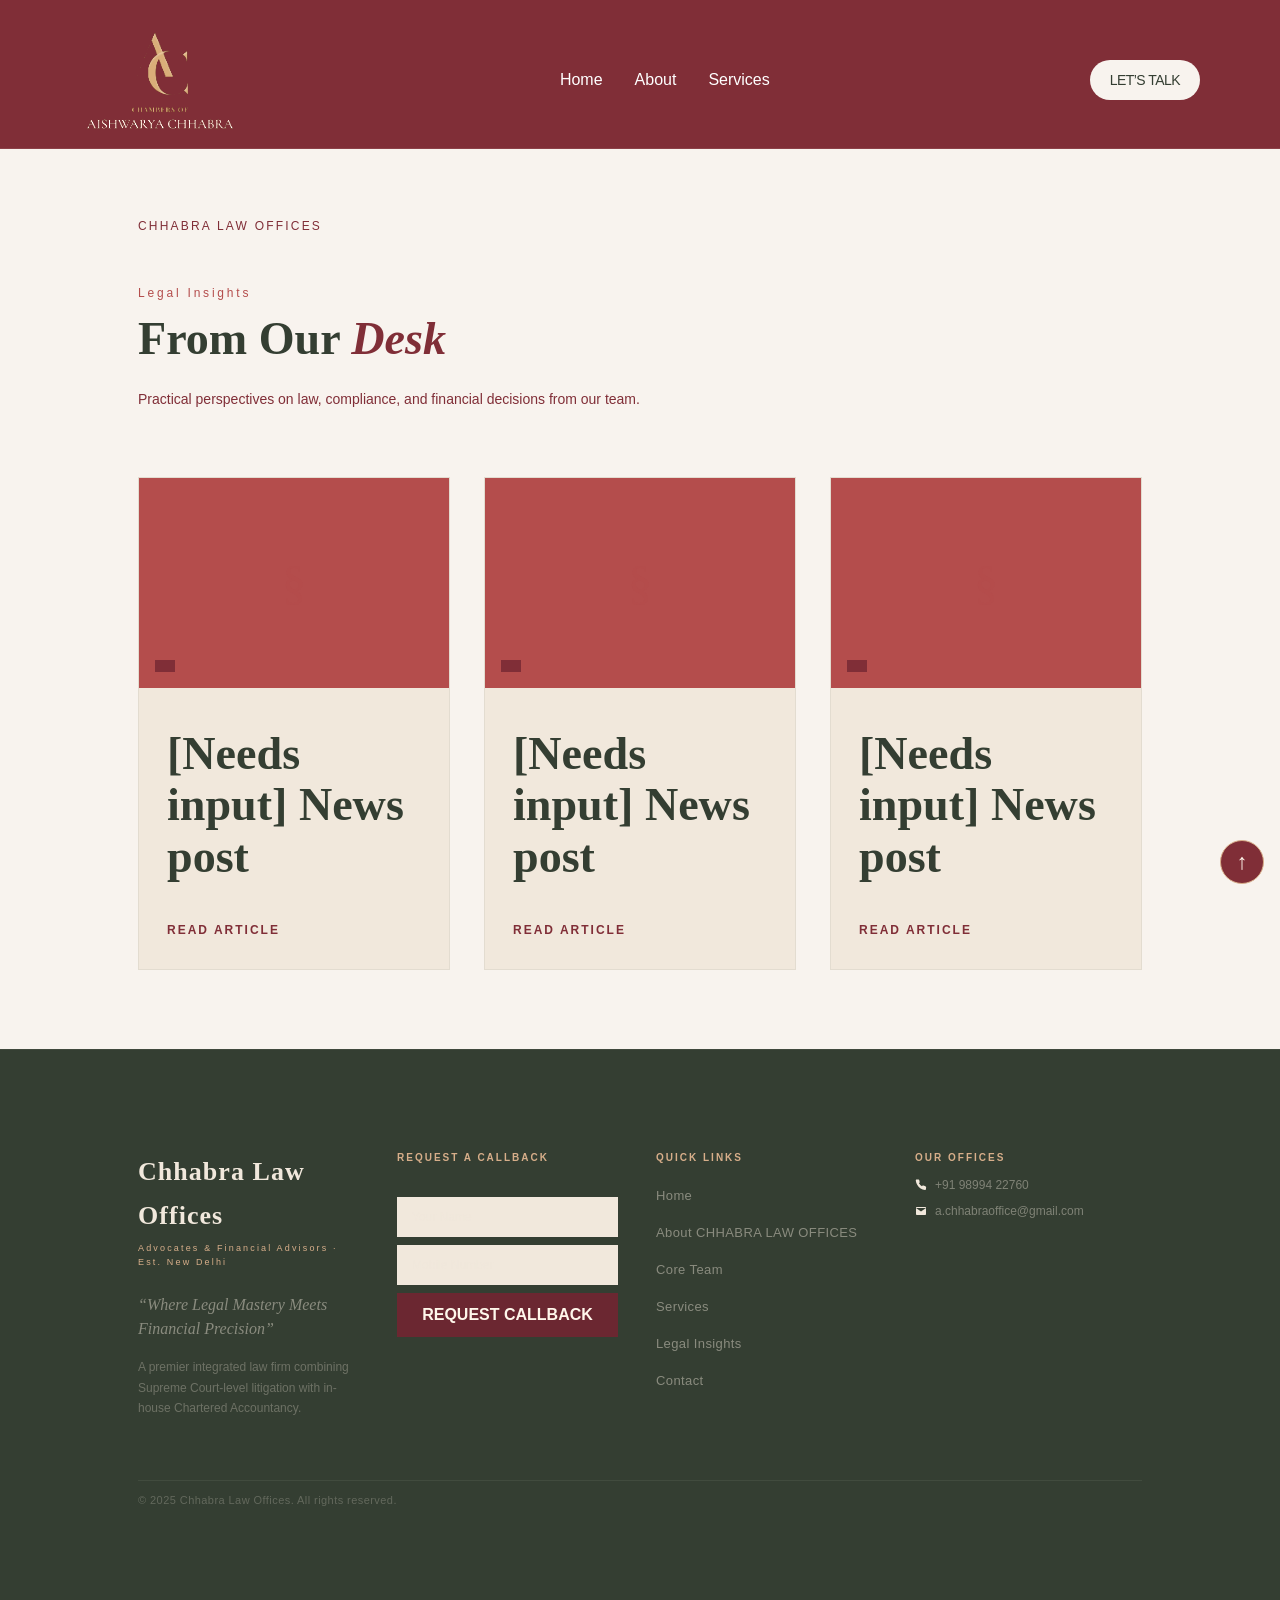
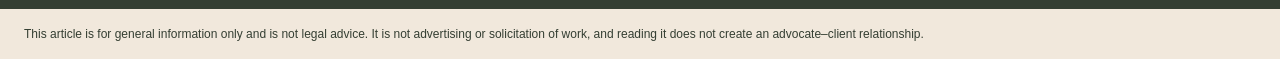
==== commit 02b58db3: "Refine responsive layouts and add scroll reveals" ====
--- a/blog/index.html
+++ b/blog/index.html
@@ -131,7 +131,7 @@
 [data-sclf-layout-section]{scroll-margin-top:96px}
 [data-sclf-navigation-anchor]{position:relative}
 @media(prefers-reduced-motion:no-preference){html{scroll-behavior:smooth}}</style>
-</head><body id="page-top" class="min-h-full flex flex-col bg-white"><div hidden=""></div><div class="min-h-screen bg-[#f8f3eb] text-[#1a1a1a]"><header class="sticky top-0 z-50 border-b border-white/10 bg-[#6b1f2a]" data-sar-section="blog/s01-navigation" data-sar-type="navigation" data-sclf-layout-section="s01-navigation" id="sclf-section-2chs"><div class="mx-auto flex w-full max-w-[1570px] items-center justify-between px-5 py-4 sm:px-8 md:px-12 lg:px-20"><a class="inline-flex items-center" href="../index.html"><span class="header-logo"><img src="../assets/chhabra/chambers-logo.jpg" alt="Chambers of Aishwarya Chhabra" width="1178" height="1100"></span></a><nav class="inner-page-nav items-center gap-5 md:flex" data-sclf-navigation="" style=";--sclf-nav-gap:8px;--sclf-nav-font:16px;--sclf-nav-align:center;color:#ffffff!important;" id="site-navigation"><a class="sclf-navigation-link" data-sclf-navigation-item="slot-1" href="../index.html">HOME</a><a class="sclf-navigation-link" data-sclf-navigation-item="slot-2" href="../index.html#team">ABOUT</a><a class="sclf-navigation-link" data-sclf-navigation-item="slot-3" href="../index.html#services">SERVICES</a><a class="mobile-nav-appointment rounded-full bg-[#f9f5ea] px-5 py-2.5 font-jost text-sm font-normal uppercase tracking-[-0.54px] text-[#1a1a1a] transition-all duration-200 hover:bg-white" href="../index.html#contact">Let&#39;s talk</a></nav><button type="button" class="mobile-nav-toggle" aria-controls="site-navigation" aria-expanded="false" aria-label="Open navigation" hidden>Menu</button><a class="desktop-nav-appointment rounded-full bg-[#f9f5ea] px-5 py-2.5 font-jost text-sm font-normal uppercase tracking-[-0.54px] text-[#1a1a1a] transition-all duration-200 hover:bg-white" href="../index.html#contact">Let&#39;s talk</a></div></header>
+</head><body id="page-top" class="min-h-full flex flex-col bg-white"><div hidden=""></div><div class="min-h-screen bg-[#f8f3eb] text-[#1a1a1a]"><header class="sticky top-0 z-50 border-b border-white/10 bg-[#6b1f2a]" data-sar-section="blog/s01-navigation" data-sar-type="navigation" data-sclf-layout-section="s01-navigation" id="sclf-section-2chs"><div class="mx-auto flex w-full max-w-[1570px] items-center justify-between px-5 py-4 sm:px-8 md:px-12 lg:px-20"><a class="inline-flex items-center" href="../index.html"><span class="header-logo"><img src="../assets/chhabra/chambers-logo.jpg" alt="Chambers of Aishwarya Chhabra" width="1178" height="1100"></span></a><nav class="inner-page-nav items-center gap-5 md:flex" data-sclf-navigation="" style=";--sclf-nav-gap:8px;--sclf-nav-font:16px;--sclf-nav-align:center;color:#ffffff!important;" id="site-navigation"><a class="sclf-navigation-link" data-sclf-navigation-item="slot-1" href="../index.html">Home</a><a class="sclf-navigation-link" data-sclf-navigation-item="slot-2" href="../index.html#team">About</a><a class="sclf-navigation-link" data-sclf-navigation-item="slot-3" href="../index.html#services">Services</a><a class="mobile-nav-appointment rounded-full bg-[#f9f5ea] px-5 py-2.5 font-jost text-sm font-normal uppercase tracking-[-0.54px] text-[#1a1a1a] transition-all duration-200 hover:bg-white" href="../index.html#contact">LET’S TALK</a></nav><button type="button" class="mobile-nav-toggle" aria-controls="site-navigation" aria-expanded="false" aria-label="Open navigation" hidden>Menu</button><a class="desktop-nav-appointment rounded-full bg-[#f9f5ea] px-5 py-2.5 font-jost text-sm font-normal uppercase tracking-[-0.54px] text-[#1a1a1a] transition-all duration-200 hover:bg-white" href="../index.html#contact">LET’S TALK</a></div></header>
 <div class="w-full" data-sar-section="blog/s02-hero" data-sar-type="hero" data-sclf-layout-section="s02-hero" id="sclf-section-t9kah1"><main class="min-h-screen bg-[#f8f3eb] px-5 py-16 sm:px-8 md:px-16 lg:px-[138px]"><div class="mx-auto flex w-full max-w-[1280px] flex-col gap-12 md:gap-16"><header class="max-w-[720px]"><a class="font-jost text-xs uppercase tracking-[2.2px] text-[#6b1f2a] transition-colors hover:text-[#b8935a]" href="../index.html">Chhabra Law Offices</a><p class="mt-12 font-jost text-xs tracking-[2.8px] text-[#b8935a]">Legal Insights</p><h1 class="mt-3 font-cormorant text-[48px] font-semibold leading-tight text-[#1a1a1a] md:text-[70px]">From Our <span class="italic text-[#6b1f2a]">Desk</span></h1><p class="mt-5 max-w-[620px] font-jost text-sm font-light leading-7 text-[#777]">Practical perspectives on law, compliance, and financial decisions from our team.</p></header><div class="grid grid-cols-1 gap-6 sm:grid-cols-2 lg:grid-cols-3 md:gap-[34px]"><article class="group overflow-hidden border border-black/[0.07] bg-white transition-shadow duration-300 hover:shadow-xl"><a class="block" href="../blog/the-security-cheque-trap/index.html"><div class="relative h-[210px] overflow-hidden"><img alt="" loading="lazy" decoding="async" data-nimg="fill" class="blog-img-zoom object-cover" style="position:absolute;height:100%;width:100%;left:0;top:0;right:0;bottom:0;color:transparent" sizes="100vw" src="data:image/svg+xml,%3Csvg%20xmlns%3D%22http%3A%2F%2Fwww.w3.org%2F2000%2Fsvg%22%20viewBox%3D%220%200%2016%209%22%3E%3Crect%20width%3D%2216%22%20height%3D%229%22%20fill%3D%22%23b44d4c%22%2F%3E%3C%2Fsvg%3E"><span class="absolute left-1/2 top-1/2 -translate-x-1/2 -translate-y-1/2 font-cormorant text-[48px] font-light text-[rgba(184,147,90,0.2)]">§</span><span class="absolute bottom-4 left-4 bg-[#6b1f2a] px-2.5 py-1.5 font-jost text-xs font-semibold uppercase tracking-[2.2px] text-white"></span></div><div class="p-6 md:p-7"><p class="font-jost text-xs font-semibold uppercase tracking-[2.2px] text-[#aaa]"></p><h2 class="mt-3 font-cormorant text-xl font-semibold leading-[26px] text-[#1a1a1a] transition-colors duration-200 group-hover:text-[#6b1f2a]">[Needs input] News post</h2><p class="mt-4 font-jost text-[13px] font-light leading-[22.75px] text-[#777]"></p><span class="mt-6 inline-block font-jost text-xs font-semibold uppercase tracking-[2px] text-[#b8935a]">Read article</span></div></a></article><article class="group overflow-hidden border border-black/[0.07] bg-white transition-shadow duration-300 hover:shadow-xl"><a class="block" href="../blog/the-stop-payment-myth/index.html"><div class="relative h-[210px] overflow-hidden"><img alt="" loading="lazy" decoding="async" data-nimg="fill" class="blog-img-zoom object-cover" style="position:absolute;height:100%;width:100%;left:0;top:0;right:0;bottom:0;color:transparent" sizes="100vw" src="data:image/svg+xml,%3Csvg%20xmlns%3D%22http%3A%2F%2Fwww.w3.org%2F2000%2Fsvg%22%20viewBox%3D%220%200%2016%209%22%3E%3Crect%20width%3D%2216%22%20height%3D%229%22%20fill%3D%22%23b44d4c%22%2F%3E%3C%2Fsvg%3E"><span class="absolute left-1/2 top-1/2 -translate-x-1/2 -translate-y-1/2 font-cormorant text-[48px] font-light text-[rgba(184,147,90,0.2)]">§</span><span class="absolute bottom-4 left-4 bg-[#6b1f2a] px-2.5 py-1.5 font-jost text-xs font-semibold uppercase tracking-[2.2px] text-white"></span></div><div class="p-6 md:p-7"><p class="font-jost text-xs font-semibold uppercase tracking-[2.2px] text-[#aaa]"></p><h2 class="mt-3 font-cormorant text-xl font-semibold leading-[26px] text-[#1a1a1a] transition-colors duration-200 group-hover:text-[#6b1f2a]">[Needs input] News post</h2><p class="mt-4 font-jost text-[13px] font-light leading-[22.75px] text-[#777]"></p><span class="mt-6 inline-block font-jost text-xs font-semibold uppercase tracking-[2px] text-[#b8935a]">Read article</span></div></a></article><article class="group overflow-hidden border border-black/[0.07] bg-white transition-shadow duration-300 hover:shadow-xl"><a class="block" href="../blog/the-jurisdiction-carousel/index.html"><div class="relative h-[210px] overflow-hidden"><img alt="" loading="lazy" decoding="async" data-nimg="fill" class="blog-img-zoom object-cover" style="position:absolute;height:100%;width:100%;left:0;top:0;right:0;bottom:0;color:transparent" sizes="100vw" src="data:image/svg+xml,%3Csvg%20xmlns%3D%22http%3A%2F%2Fwww.w3.org%2F2000%2Fsvg%22%20viewBox%3D%220%200%2016%209%22%3E%3Crect%20width%3D%2216%22%20height%3D%229%22%20fill%3D%22%23b44d4c%22%2F%3E%3C%2Fsvg%3E"><span class="absolute left-1/2 top-1/2 -translate-x-1/2 -translate-y-1/2 font-cormorant text-[48px] font-light text-[rgba(184,147,90,0.2)]">§</span><span class="absolute bottom-4 left-4 bg-[#6b1f2a] px-2.5 py-1.5 font-jost text-xs font-semibold uppercase tracking-[2.2px] text-white"></span></div><div class="p-6 md:p-7"><p class="font-jost text-xs font-semibold uppercase tracking-[2.2px] text-[#aaa]"></p><h2 class="mt-3 font-cormorant text-xl font-semibold leading-[26px] text-[#1a1a1a] transition-colors duration-200 group-hover:text-[#6b1f2a]">[Needs input] News post</h2><p class="mt-4 font-jost text-[13px] font-light leading-[22.75px] text-[#777]"></p><span class="mt-6 inline-block font-jost text-xs font-semibold uppercase tracking-[2px] text-[#b8935a]">Read article</span></div></a></article></div></div></main></div>
 <footer class="relative flex w-full flex-col border-t border-white/[0.06] bg-[#111] px-5 sm:px-8 md:px-16 lg:px-[138px] py-14 md:py-[100px] mx-auto overflow-hidden" data-sar-section="blog/s03-footer" data-sar-type="footer" data-sclf-layout-section="s03-footer" id="sclf-section-1w50sn"><div class="flex w-full flex-col gap-10 md:gap-[61px]"><div class="grid grid-cols-1 sm:grid-cols-2 lg:grid-cols-4 gap-10 md:gap-8"><div data-reveal="true" class="sm:col-span-2 lg:col-span-1 max-w-[318px]" style="translate: none; rotate: none; scale: none; transform: translate(0px, 0px); opacity: 1;"><p class="font-cormorant text-[22px] md:text-[26px] font-semibold leading-[44.2px] tracking-[1.04px] text-white">Chhabra Law Offices</p><p class="mt-1 font-jost text-[9px] tracking-[2.16px] text-[#b8935a]">Advocates &amp; Financial Advisors · Est. New Delhi</p><p class="mt-6 font-cormorant text-base italic leading-6 text-white/45">“Where Legal Mastery Meets Financial Precision”</p><p class="mt-4 font-jost text-xs font-light leading-[20.4px] text-white/30">A premier integrated law firm combining Supreme Court-level litigation with in-house Chartered Accountancy.</p></div><div data-reveal="true" class="w-full lg:w-[221px]" style="translate: none; rotate: none; scale: none; transform: translate(0px, 0px); opacity: 1;"><p class="font-jost text-[10px] font-semibold uppercase tracking-[2px] text-[#b8935a]">Request a Callback</p><input type="text" placeholder="Your Name" class="input-gold mt-6 md:mt-8 block h-10 w-full border border-white/10 bg-white/[0.05] px-3.5 font-jost text-xs text-white placeholder:text-white/25"><input type="tel" placeholder="Mobile Number" class="input-gold mt-2 block h-10 w-full border border-white/10 bg-white/[0.05] px-3.5 font-jost text-xs text-white placeholder:text-white/25"><button type="button" class="callback-button">Request Callback</button></div><div data-reveal="true" style="translate: none; rotate: none; scale: none; transform: translate(0px, 0px); opacity: 1;"><p class="font-jost text-[10px] font-semibold uppercase tracking-[2px] text-[#b8935a]">Quick Links</p><ul class="mt-5 space-y-[15px] font-jost text-[13px] font-light leading-[22.1px] tracking-[0.39px] text-white/45"><li><a class="transition-colors duration-200 hover:text-white/70" href="#">Home</a></li><li><a class="transition-colors duration-200 hover:text-white/70" href="#about-us">About CHHABRA LAW OFFICES</a></li><li><a class="transition-colors duration-200 hover:text-white/70" href="#team">Core Team</a></li><li><a class="transition-colors duration-200 hover:text-white/70" href="#services">Services</a></li><li><a class="transition-colors duration-200 hover:text-white/70" href="#blogs">Legal Insights</a></li><li><a class="transition-colors duration-200 hover:text-white/70" href="#contact">Contact</a></li></ul></div><div data-reveal="true" style="translate: none; rotate: none; scale: none; transform: translate(0px, 0px); opacity: 1;"><p class="font-jost text-[10px] font-semibold uppercase tracking-[2px] text-[#b8935a]">Our Offices</p><div class="footer-office-links"><div class="mt-2 flex items-center gap-2"><img alt="" loading="lazy" width="12" height="12" decoding="async" data-nimg="1" style="color:transparent" src="../assets/site/images/footer-phone.__q189041d8.svg"><a href="tel:+919899422760" class="font-jost text-xs font-light text-white/40 transition-colors hover:text-white/60">+91 98994 22760</a></div><div class="mt-2 flex items-center gap-2"><img alt="" loading="lazy" width="12" height="12" decoding="async" data-nimg="1" style="color:transparent" src="../assets/site/images/footer-email.__q189041d8.svg"><a href="mailto:a.chhabraoffice@gmail.com" class="font-jost text-xs font-light text-white/40 break-all transition-colors hover:text-white/60">a.chhabraoffice@gmail.com</a></div></div></div></div><div data-reveal="true" class="border-t border-white/[0.07] pt-2.5" style="translate: none; rotate: none; scale: none; transform: translate(0px, 0px); opacity: 1;"><div class="flex flex-col sm:flex-row items-start sm:items-center justify-between gap-2 font-jost text-[11px] font-light leading-[18.7px]"><p class="tracking-[0.44px] text-white/25">© 2025 Chhabra Law Offices. All rights reserved.</p><p class="text-white/20"></p></div></div></div></footer>
 </div><next-route-announcer style="position: absolute;"></next-route-announcer><aside data-sclf-disclaimer style="padding:16px 24px;font-size:12px;line-height:1.5;color:var(--sar-color-auto-000000, #343e32);background-color:var(--sar-color-auto-ffffff, #f1e8dc)">This article is for general information only and is not legal advice. It is not advertising or solicitation of work, and reading it does not create an advocate–client relationship.</aside><script data-sclf-anim>/* Animate.css v4.1.1 — https://animate.style/
@@ -289,4 +289,5 @@
 })();</script>
 <script src="../runtime/navigation.js" defer></script>
 <a class="back-to-top" href="#page-top" aria-label="Back to top">&#8593;</a>
+<script src="../runtime/scroll-reveal.js" defer></script>
 </body></html>
--- a/brand/brand.css
+++ b/brand/brand.css
@@ -163,6 +163,10 @@
   grid-template-columns: minmax(0, 68fr) minmax(0, 32fr);
   align-items: center;
   min-height: clamp(380px, 57vw, 740px);
+  background-image: url("../assets/site/images/hero-watermark.__q189041d8.svg");
+  background-repeat: no-repeat;
+  background-position: left center;
+  background-size: min(68%, 820px) auto;
 }
 
 .home-hero-copy {
@@ -171,7 +175,6 @@
   align-items: center;
   gap: clamp(20px, 4vw, 64px);
   padding: clamp(28px, 5vw, 72px);
-  background: #b44d4c;
 }
 
 .home-hero-copy > div {
@@ -199,6 +202,7 @@
 }
 
 .home-hero-values li {
+  text-align: center;
   padding: 5px 14px;
   border: 1px solid #f1e8dc40;
   border-radius: 999px;
@@ -523,23 +527,6 @@
     gap: 0 16px;
   }
 
-  #team [data-sclf-d="e1ubn6l2-8"] {
-    grid-template-columns: minmax(0, 220px);
-    justify-content: center;
-  }
-
-  #team [data-sclf-d="e1ubn6l2-17"],
-  #team [data-sclf-d="e1ubn6l2-ntbbsn"] {
-    width: auto !important;
-    max-width: 100% !important;
-    position: static !important;
-    translate: none !important;
-  }
-
-  #team [data-sclf-d="e1ubn6l2-ntbbsn"] {
-    margin: 24px 0 0 !important;
-  }
-
   [data-sclf-d="efq0qmr-8"],
   [data-sclf-d="efq0qmr-10"] {
     translate: none !important;
@@ -708,8 +695,9 @@
     padding-bottom: env(safe-area-inset-bottom);
   }
 
-  .home-hero-copy {
-    background: transparent;
+  .home-hero-layout {
+    background-position: center;
+    background-size: min(110%, 640px) auto;
   }
 }
 
@@ -765,32 +753,48 @@
 
   .has-mobile-nav.mobile-nav-open #site-navigation {
     position: absolute;
-    inset: calc(100% + 6px) 16px auto auto;
+    inset: calc(100% + 4px) 16px auto auto;
     z-index: 60;
     display: grid !important;
     grid-area: auto;
-    width: min(230px, calc(100% - 32px));
-    max-height: min(310px, 55dvh);
+    width: max-content;
+    min-width: 146px;
+    max-width: calc(100% - 32px);
+    max-height: min(210px, 55dvh);
     overflow-y: auto;
     gap: 0;
-    padding: 6px;
-    border: 1px solid #d7ae8a80;
-    border-radius: 12px;
-    background: #44150f;
-    box-shadow: 0 10px 24px #29181755;
+    padding: 4px;
+    border: 1px solid #fff7eb38;
+    border-radius: 14px;
+    background: #54232ddc;
+    -webkit-backdrop-filter: blur(16px) saturate(140%);
+    backdrop-filter: blur(16px) saturate(140%);
+    box-shadow: 0 6px 18px #29181740;
   }
 
   .has-mobile-nav.mobile-nav-open #site-navigation > :is(a, button) {
     justify-content: flex-start;
-    padding-inline: 12px;
+    padding-inline: 10px;
+    font-size: .9375rem;
   }
 
   .has-mobile-nav.mobile-nav-open #site-navigation .mobile-nav-appointment {
     display: inline-flex;
     align-items: center;
     min-height: 44px;
-    margin-top: 4px;
-  }
+    margin-top: 2px;
+  }
+}
+
+@media (prefers-reduced-motion: no-preference) {
+  .has-mobile-nav.mobile-nav-open #site-navigation {
+    animation: mobile-menu-pop 180ms ease-out;
+  }
+}
+
+@keyframes mobile-menu-pop {
+  from { opacity: 0; translate: 0 -4px; }
+  to { opacity: 1; translate: 0 0; }
 }
 
 .header-logo img { filter: brightness(1.24) contrast(1.1); }
@@ -861,3 +865,125 @@
   .home-information-heading { margin-bottom: 32px; }
   .practice-answer { padding-inline: 18px; }
 }
+
+/* Primary titles follow one responsive type scale across all pages. */
+main :is(h1, h2),
+.home-hero-copy h1,
+.home-information-heading h2,
+.appointment-dialog h2 {
+  font-family: var(--sar-font-heading);
+  font-size: clamp(2rem, 3.6vw, 3.25rem);
+  font-weight: 600;
+  line-height: 1.12;
+}
+
+main :is(h3, h4),
+.expertise-card h3,
+.practice-benefits h3 {
+  font-family: var(--sar-font-heading);
+  font-size: clamp(1.25rem, 2vw, 1.5rem);
+  font-weight: 600;
+  line-height: 1.25;
+}
+
+main p:not(.expertise-number) { font-weight: 400; }
+main p :is(b, strong) { font-weight: 600; }
+
+.team-section {
+  width: 100%;
+  padding: clamp(36px, 6vw, 80px) max(20px, calc((100% - 1080px) / 2));
+  background: #f8f3ee;
+  color: #343e32;
+}
+
+.team-section h2 { margin-bottom: clamp(20px, 3vw, 32px); }
+
+.team-layout {
+  display: grid;
+  grid-template-columns: minmax(0, 232px) minmax(0, 1fr);
+  align-items: start;
+  gap: clamp(20px, 4vw, 48px);
+}
+
+.team-portrait { margin: 0; }
+.team-portrait img {
+  width: 100%;
+  height: auto;
+}
+
+.team-portrait figcaption {
+  margin-top: 8px;
+  color: #802e37;
+  font-weight: 600;
+}
+
+.team-layout > p {
+  max-width: 65ch;
+  margin: 0;
+  font-size: 1rem;
+  line-height: 1.7;
+}
+
+.practice-summary { padding: 12px clamp(14px, 3vw, 28px); }
+.practice-summary .practice-label > span:last-child {
+  font: 600 clamp(1.125rem, 2.2vw, 1.375rem)/1.3 var(--sar-font-heading);
+}
+.practice-answer { padding-bottom: 16px; }
+.practice-benefits { margin-top: 24px; }
+.practice-benefits > div { padding: 16px; }
+.practice-benefits h3 { margin: 0 0 8px; }
+
+.contact-links {
+  display: grid;
+  gap: 8px;
+}
+
+.contact-links > div { margin-top: 0; }
+
+#services [data-sclf-d="e13vwoh2-3"] {
+  flex: 1 1 auto;
+  width: 100%;
+  min-width: 0;
+  container-type: inline-size;
+}
+
+#services [data-sclf-d="e13vwoh2-6"] { flex: 0 1 368px; }
+
+#services [data-sclf-d="e13vwoh2-5"] {
+  font-size: clamp(1.5rem, 9cqi, 3.25rem);
+}
+
+.expertise-heading-line { display: block; }
+
+@media (max-width: 767px) {
+  main :is(h1, h2),
+  .home-hero-copy h1,
+  .home-information-heading h2,
+  .appointment-dialog h2 {
+    font-size: clamp(1.75rem, 7vw, 2rem);
+  }
+
+  #services [data-sclf-d="e13vwoh2-6"] { flex-basis: auto; }
+  #services [data-sclf-d="e13vwoh2-5"] {
+    font-size: clamp(1.25rem, 6.75vw, 2rem);
+    font-size: clamp(1.25rem, 8.25cqi, 2rem);
+  }
+  .expertise-heading-line { overflow-wrap: normal; }
+
+  .expertise-grid { gap: 10px; }
+  .expertise-card { padding: 16px; }
+  .expertise-card ul { margin-top: 14px; }
+
+  .team-layout {
+    grid-template-columns: minmax(0, 1fr);
+    gap: 16px;
+  }
+
+  .team-portrait { width: min(100%, 223px); }
+
+  .practice-summary,
+  .practice-label { gap: 10px; }
+
+  #contact [data-email-request] { min-width: 0; }
+  #contact .contact-links a { overflow-wrap: anywhere; }
+}
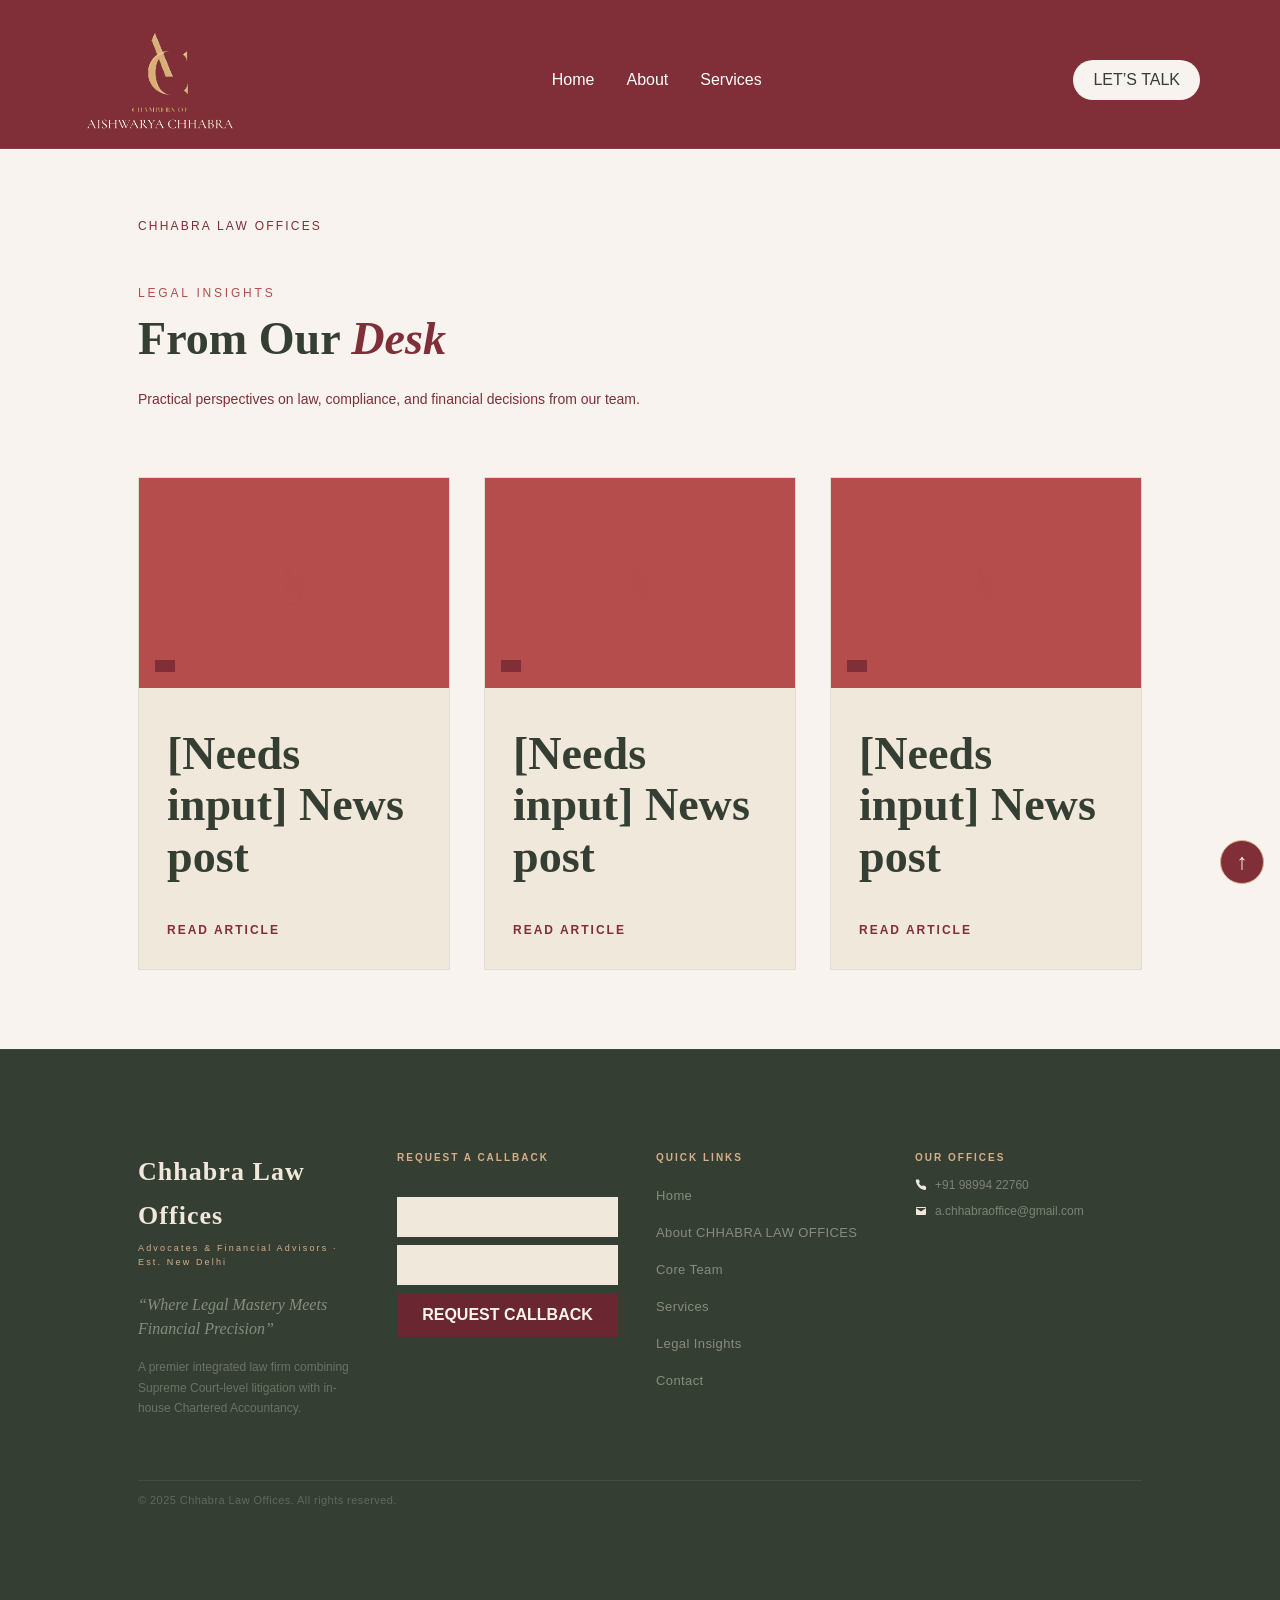
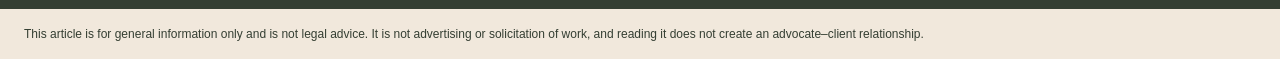
==== commit 201396ad: "Restore advantage icons and uppercase Legal Insights" ====
--- a/blog/index.html
+++ b/blog/index.html
@@ -132,7 +132,7 @@
 [data-sclf-navigation-anchor]{position:relative}
 @media(prefers-reduced-motion:no-preference){html{scroll-behavior:smooth}}</style>
 </head><body id="page-top" class="min-h-full flex flex-col bg-white"><div hidden=""></div><div class="min-h-screen bg-[#f8f3eb] text-[#1a1a1a]"><header class="sticky top-0 z-50 border-b border-white/10 bg-[#6b1f2a]" data-sar-section="blog/s01-navigation" data-sar-type="navigation" data-sclf-layout-section="s01-navigation" id="sclf-section-2chs"><div class="mx-auto flex w-full max-w-[1570px] items-center justify-between px-5 py-4 sm:px-8 md:px-12 lg:px-20"><a class="inline-flex items-center" href="../index.html"><span class="header-logo"><img src="../assets/chhabra/chambers-logo.jpg" alt="Chambers of Aishwarya Chhabra" width="1178" height="1100"></span></a><nav class="inner-page-nav items-center gap-5 md:flex" data-sclf-navigation="" style=";--sclf-nav-gap:8px;--sclf-nav-font:16px;--sclf-nav-align:center;color:#ffffff!important;" id="site-navigation"><a class="sclf-navigation-link" data-sclf-navigation-item="slot-1" href="../index.html">Home</a><a class="sclf-navigation-link" data-sclf-navigation-item="slot-2" href="../index.html#team">About</a><a class="sclf-navigation-link" data-sclf-navigation-item="slot-3" href="../index.html#services">Services</a><a class="mobile-nav-appointment rounded-full bg-[#f9f5ea] px-5 py-2.5 font-jost text-sm font-normal uppercase tracking-[-0.54px] text-[#1a1a1a] transition-all duration-200 hover:bg-white" href="../index.html#contact">LET’S TALK</a></nav><button type="button" class="mobile-nav-toggle" aria-controls="site-navigation" aria-expanded="false" aria-label="Open navigation" hidden>Menu</button><a class="desktop-nav-appointment rounded-full bg-[#f9f5ea] px-5 py-2.5 font-jost text-sm font-normal uppercase tracking-[-0.54px] text-[#1a1a1a] transition-all duration-200 hover:bg-white" href="../index.html#contact">LET’S TALK</a></div></header>
-<div class="w-full" data-sar-section="blog/s02-hero" data-sar-type="hero" data-sclf-layout-section="s02-hero" id="sclf-section-t9kah1"><main class="min-h-screen bg-[#f8f3eb] px-5 py-16 sm:px-8 md:px-16 lg:px-[138px]"><div class="mx-auto flex w-full max-w-[1280px] flex-col gap-12 md:gap-16"><header class="max-w-[720px]"><a class="font-jost text-xs uppercase tracking-[2.2px] text-[#6b1f2a] transition-colors hover:text-[#b8935a]" href="../index.html">Chhabra Law Offices</a><p class="mt-12 font-jost text-xs tracking-[2.8px] text-[#b8935a]">Legal Insights</p><h1 class="mt-3 font-cormorant text-[48px] font-semibold leading-tight text-[#1a1a1a] md:text-[70px]">From Our <span class="italic text-[#6b1f2a]">Desk</span></h1><p class="mt-5 max-w-[620px] font-jost text-sm font-light leading-7 text-[#777]">Practical perspectives on law, compliance, and financial decisions from our team.</p></header><div class="grid grid-cols-1 gap-6 sm:grid-cols-2 lg:grid-cols-3 md:gap-[34px]"><article class="group overflow-hidden border border-black/[0.07] bg-white transition-shadow duration-300 hover:shadow-xl"><a class="block" href="../blog/the-security-cheque-trap/index.html"><div class="relative h-[210px] overflow-hidden"><img alt="" loading="lazy" decoding="async" data-nimg="fill" class="blog-img-zoom object-cover" style="position:absolute;height:100%;width:100%;left:0;top:0;right:0;bottom:0;color:transparent" sizes="100vw" src="data:image/svg+xml,%3Csvg%20xmlns%3D%22http%3A%2F%2Fwww.w3.org%2F2000%2Fsvg%22%20viewBox%3D%220%200%2016%209%22%3E%3Crect%20width%3D%2216%22%20height%3D%229%22%20fill%3D%22%23b44d4c%22%2F%3E%3C%2Fsvg%3E"><span class="absolute left-1/2 top-1/2 -translate-x-1/2 -translate-y-1/2 font-cormorant text-[48px] font-light text-[rgba(184,147,90,0.2)]">§</span><span class="absolute bottom-4 left-4 bg-[#6b1f2a] px-2.5 py-1.5 font-jost text-xs font-semibold uppercase tracking-[2.2px] text-white"></span></div><div class="p-6 md:p-7"><p class="font-jost text-xs font-semibold uppercase tracking-[2.2px] text-[#aaa]"></p><h2 class="mt-3 font-cormorant text-xl font-semibold leading-[26px] text-[#1a1a1a] transition-colors duration-200 group-hover:text-[#6b1f2a]">[Needs input] News post</h2><p class="mt-4 font-jost text-[13px] font-light leading-[22.75px] text-[#777]"></p><span class="mt-6 inline-block font-jost text-xs font-semibold uppercase tracking-[2px] text-[#b8935a]">Read article</span></div></a></article><article class="group overflow-hidden border border-black/[0.07] bg-white transition-shadow duration-300 hover:shadow-xl"><a class="block" href="../blog/the-stop-payment-myth/index.html"><div class="relative h-[210px] overflow-hidden"><img alt="" loading="lazy" decoding="async" data-nimg="fill" class="blog-img-zoom object-cover" style="position:absolute;height:100%;width:100%;left:0;top:0;right:0;bottom:0;color:transparent" sizes="100vw" src="data:image/svg+xml,%3Csvg%20xmlns%3D%22http%3A%2F%2Fwww.w3.org%2F2000%2Fsvg%22%20viewBox%3D%220%200%2016%209%22%3E%3Crect%20width%3D%2216%22%20height%3D%229%22%20fill%3D%22%23b44d4c%22%2F%3E%3C%2Fsvg%3E"><span class="absolute left-1/2 top-1/2 -translate-x-1/2 -translate-y-1/2 font-cormorant text-[48px] font-light text-[rgba(184,147,90,0.2)]">§</span><span class="absolute bottom-4 left-4 bg-[#6b1f2a] px-2.5 py-1.5 font-jost text-xs font-semibold uppercase tracking-[2.2px] text-white"></span></div><div class="p-6 md:p-7"><p class="font-jost text-xs font-semibold uppercase tracking-[2.2px] text-[#aaa]"></p><h2 class="mt-3 font-cormorant text-xl font-semibold leading-[26px] text-[#1a1a1a] transition-colors duration-200 group-hover:text-[#6b1f2a]">[Needs input] News post</h2><p class="mt-4 font-jost text-[13px] font-light leading-[22.75px] text-[#777]"></p><span class="mt-6 inline-block font-jost text-xs font-semibold uppercase tracking-[2px] text-[#b8935a]">Read article</span></div></a></article><article class="group overflow-hidden border border-black/[0.07] bg-white transition-shadow duration-300 hover:shadow-xl"><a class="block" href="../blog/the-jurisdiction-carousel/index.html"><div class="relative h-[210px] overflow-hidden"><img alt="" loading="lazy" decoding="async" data-nimg="fill" class="blog-img-zoom object-cover" style="position:absolute;height:100%;width:100%;left:0;top:0;right:0;bottom:0;color:transparent" sizes="100vw" src="data:image/svg+xml,%3Csvg%20xmlns%3D%22http%3A%2F%2Fwww.w3.org%2F2000%2Fsvg%22%20viewBox%3D%220%200%2016%209%22%3E%3Crect%20width%3D%2216%22%20height%3D%229%22%20fill%3D%22%23b44d4c%22%2F%3E%3C%2Fsvg%3E"><span class="absolute left-1/2 top-1/2 -translate-x-1/2 -translate-y-1/2 font-cormorant text-[48px] font-light text-[rgba(184,147,90,0.2)]">§</span><span class="absolute bottom-4 left-4 bg-[#6b1f2a] px-2.5 py-1.5 font-jost text-xs font-semibold uppercase tracking-[2.2px] text-white"></span></div><div class="p-6 md:p-7"><p class="font-jost text-xs font-semibold uppercase tracking-[2.2px] text-[#aaa]"></p><h2 class="mt-3 font-cormorant text-xl font-semibold leading-[26px] text-[#1a1a1a] transition-colors duration-200 group-hover:text-[#6b1f2a]">[Needs input] News post</h2><p class="mt-4 font-jost text-[13px] font-light leading-[22.75px] text-[#777]"></p><span class="mt-6 inline-block font-jost text-xs font-semibold uppercase tracking-[2px] text-[#b8935a]">Read article</span></div></a></article></div></div></main></div>
+<div class="w-full" data-sar-section="blog/s02-hero" data-sar-type="hero" data-sclf-layout-section="s02-hero" id="sclf-section-t9kah1"><main class="min-h-screen bg-[#f8f3eb] px-5 py-16 sm:px-8 md:px-16 lg:px-[138px]"><div class="mx-auto flex w-full max-w-[1280px] flex-col gap-12 md:gap-16"><header class="max-w-[720px]"><a class="font-jost text-xs uppercase tracking-[2.2px] text-[#6b1f2a] transition-colors hover:text-[#b8935a]" href="../index.html">Chhabra Law Offices</a><p class="mt-12 font-jost text-xs tracking-[2.8px] text-[#b8935a]">LEGAL INSIGHTS</p><h1 class="mt-3 font-cormorant text-[48px] font-semibold leading-tight text-[#1a1a1a] md:text-[70px]">From Our <span class="italic text-[#6b1f2a]">Desk</span></h1><p class="mt-5 max-w-[620px] font-jost text-sm font-light leading-7 text-[#777]">Practical perspectives on law, compliance, and financial decisions from our team.</p></header><div class="grid grid-cols-1 gap-6 sm:grid-cols-2 lg:grid-cols-3 md:gap-[34px]"><article class="group overflow-hidden border border-black/[0.07] bg-white transition-shadow duration-300 hover:shadow-xl"><a class="block" href="../blog/the-security-cheque-trap/index.html"><div class="relative h-[210px] overflow-hidden"><img alt="" loading="lazy" decoding="async" data-nimg="fill" class="blog-img-zoom object-cover" style="position:absolute;height:100%;width:100%;left:0;top:0;right:0;bottom:0;color:transparent" sizes="100vw" src="data:image/svg+xml,%3Csvg%20xmlns%3D%22http%3A%2F%2Fwww.w3.org%2F2000%2Fsvg%22%20viewBox%3D%220%200%2016%209%22%3E%3Crect%20width%3D%2216%22%20height%3D%229%22%20fill%3D%22%23b44d4c%22%2F%3E%3C%2Fsvg%3E"><span class="absolute left-1/2 top-1/2 -translate-x-1/2 -translate-y-1/2 font-cormorant text-[48px] font-light text-[rgba(184,147,90,0.2)]">§</span><span class="absolute bottom-4 left-4 bg-[#6b1f2a] px-2.5 py-1.5 font-jost text-xs font-semibold uppercase tracking-[2.2px] text-white"></span></div><div class="p-6 md:p-7"><p class="font-jost text-xs font-semibold uppercase tracking-[2.2px] text-[#aaa]"></p><h2 class="mt-3 font-cormorant text-xl font-semibold leading-[26px] text-[#1a1a1a] transition-colors duration-200 group-hover:text-[#6b1f2a]">[Needs input] News post</h2><p class="mt-4 font-jost text-[13px] font-light leading-[22.75px] text-[#777]"></p><span class="mt-6 inline-block font-jost text-xs font-semibold uppercase tracking-[2px] text-[#b8935a]">Read article</span></div></a></article><article class="group overflow-hidden border border-black/[0.07] bg-white transition-shadow duration-300 hover:shadow-xl"><a class="block" href="../blog/the-stop-payment-myth/index.html"><div class="relative h-[210px] overflow-hidden"><img alt="" loading="lazy" decoding="async" data-nimg="fill" class="blog-img-zoom object-cover" style="position:absolute;height:100%;width:100%;left:0;top:0;right:0;bottom:0;color:transparent" sizes="100vw" src="data:image/svg+xml,%3Csvg%20xmlns%3D%22http%3A%2F%2Fwww.w3.org%2F2000%2Fsvg%22%20viewBox%3D%220%200%2016%209%22%3E%3Crect%20width%3D%2216%22%20height%3D%229%22%20fill%3D%22%23b44d4c%22%2F%3E%3C%2Fsvg%3E"><span class="absolute left-1/2 top-1/2 -translate-x-1/2 -translate-y-1/2 font-cormorant text-[48px] font-light text-[rgba(184,147,90,0.2)]">§</span><span class="absolute bottom-4 left-4 bg-[#6b1f2a] px-2.5 py-1.5 font-jost text-xs font-semibold uppercase tracking-[2.2px] text-white"></span></div><div class="p-6 md:p-7"><p class="font-jost text-xs font-semibold uppercase tracking-[2.2px] text-[#aaa]"></p><h2 class="mt-3 font-cormorant text-xl font-semibold leading-[26px] text-[#1a1a1a] transition-colors duration-200 group-hover:text-[#6b1f2a]">[Needs input] News post</h2><p class="mt-4 font-jost text-[13px] font-light leading-[22.75px] text-[#777]"></p><span class="mt-6 inline-block font-jost text-xs font-semibold uppercase tracking-[2px] text-[#b8935a]">Read article</span></div></a></article><article class="group overflow-hidden border border-black/[0.07] bg-white transition-shadow duration-300 hover:shadow-xl"><a class="block" href="../blog/the-jurisdiction-carousel/index.html"><div class="relative h-[210px] overflow-hidden"><img alt="" loading="lazy" decoding="async" data-nimg="fill" class="blog-img-zoom object-cover" style="position:absolute;height:100%;width:100%;left:0;top:0;right:0;bottom:0;color:transparent" sizes="100vw" src="data:image/svg+xml,%3Csvg%20xmlns%3D%22http%3A%2F%2Fwww.w3.org%2F2000%2Fsvg%22%20viewBox%3D%220%200%2016%209%22%3E%3Crect%20width%3D%2216%22%20height%3D%229%22%20fill%3D%22%23b44d4c%22%2F%3E%3C%2Fsvg%3E"><span class="absolute left-1/2 top-1/2 -translate-x-1/2 -translate-y-1/2 font-cormorant text-[48px] font-light text-[rgba(184,147,90,0.2)]">§</span><span class="absolute bottom-4 left-4 bg-[#6b1f2a] px-2.5 py-1.5 font-jost text-xs font-semibold uppercase tracking-[2.2px] text-white"></span></div><div class="p-6 md:p-7"><p class="font-jost text-xs font-semibold uppercase tracking-[2.2px] text-[#aaa]"></p><h2 class="mt-3 font-cormorant text-xl font-semibold leading-[26px] text-[#1a1a1a] transition-colors duration-200 group-hover:text-[#6b1f2a]">[Needs input] News post</h2><p class="mt-4 font-jost text-[13px] font-light leading-[22.75px] text-[#777]"></p><span class="mt-6 inline-block font-jost text-xs font-semibold uppercase tracking-[2px] text-[#b8935a]">Read article</span></div></a></article></div></div></main></div>
 <footer class="relative flex w-full flex-col border-t border-white/[0.06] bg-[#111] px-5 sm:px-8 md:px-16 lg:px-[138px] py-14 md:py-[100px] mx-auto overflow-hidden" data-sar-section="blog/s03-footer" data-sar-type="footer" data-sclf-layout-section="s03-footer" id="sclf-section-1w50sn"><div class="flex w-full flex-col gap-10 md:gap-[61px]"><div class="grid grid-cols-1 sm:grid-cols-2 lg:grid-cols-4 gap-10 md:gap-8"><div data-reveal="true" class="sm:col-span-2 lg:col-span-1 max-w-[318px]" style="translate: none; rotate: none; scale: none; transform: translate(0px, 0px); opacity: 1;"><p class="font-cormorant text-[22px] md:text-[26px] font-semibold leading-[44.2px] tracking-[1.04px] text-white">Chhabra Law Offices</p><p class="mt-1 font-jost text-[9px] tracking-[2.16px] text-[#b8935a]">Advocates &amp; Financial Advisors · Est. New Delhi</p><p class="mt-6 font-cormorant text-base italic leading-6 text-white/45">“Where Legal Mastery Meets Financial Precision”</p><p class="mt-4 font-jost text-xs font-light leading-[20.4px] text-white/30">A premier integrated law firm combining Supreme Court-level litigation with in-house Chartered Accountancy.</p></div><div data-reveal="true" class="w-full lg:w-[221px]" style="translate: none; rotate: none; scale: none; transform: translate(0px, 0px); opacity: 1;"><p class="font-jost text-[10px] font-semibold uppercase tracking-[2px] text-[#b8935a]">Request a Callback</p><input type="text" placeholder="Your Name" class="input-gold mt-6 md:mt-8 block h-10 w-full border border-white/10 bg-white/[0.05] px-3.5 font-jost text-xs text-white placeholder:text-white/25"><input type="tel" placeholder="Mobile Number" class="input-gold mt-2 block h-10 w-full border border-white/10 bg-white/[0.05] px-3.5 font-jost text-xs text-white placeholder:text-white/25"><button type="button" class="callback-button">Request Callback</button></div><div data-reveal="true" style="translate: none; rotate: none; scale: none; transform: translate(0px, 0px); opacity: 1;"><p class="font-jost text-[10px] font-semibold uppercase tracking-[2px] text-[#b8935a]">Quick Links</p><ul class="mt-5 space-y-[15px] font-jost text-[13px] font-light leading-[22.1px] tracking-[0.39px] text-white/45"><li><a class="transition-colors duration-200 hover:text-white/70" href="#">Home</a></li><li><a class="transition-colors duration-200 hover:text-white/70" href="#about-us">About CHHABRA LAW OFFICES</a></li><li><a class="transition-colors duration-200 hover:text-white/70" href="#team">Core Team</a></li><li><a class="transition-colors duration-200 hover:text-white/70" href="#services">Services</a></li><li><a class="transition-colors duration-200 hover:text-white/70" href="#blogs">Legal Insights</a></li><li><a class="transition-colors duration-200 hover:text-white/70" href="#contact">Contact</a></li></ul></div><div data-reveal="true" style="translate: none; rotate: none; scale: none; transform: translate(0px, 0px); opacity: 1;"><p class="font-jost text-[10px] font-semibold uppercase tracking-[2px] text-[#b8935a]">Our Offices</p><div class="footer-office-links"><div class="mt-2 flex items-center gap-2"><img alt="" loading="lazy" width="12" height="12" decoding="async" data-nimg="1" style="color:transparent" src="../assets/site/images/footer-phone.__q189041d8.svg"><a href="tel:+919899422760" class="font-jost text-xs font-light text-white/40 transition-colors hover:text-white/60">+91 98994 22760</a></div><div class="mt-2 flex items-center gap-2"><img alt="" loading="lazy" width="12" height="12" decoding="async" data-nimg="1" style="color:transparent" src="../assets/site/images/footer-email.__q189041d8.svg"><a href="mailto:a.chhabraoffice@gmail.com" class="font-jost text-xs font-light text-white/40 break-all transition-colors hover:text-white/60">a.chhabraoffice@gmail.com</a></div></div></div></div><div data-reveal="true" class="border-t border-white/[0.07] pt-2.5" style="translate: none; rotate: none; scale: none; transform: translate(0px, 0px); opacity: 1;"><div class="flex flex-col sm:flex-row items-start sm:items-center justify-between gap-2 font-jost text-[11px] font-light leading-[18.7px]"><p class="tracking-[0.44px] text-white/25">© 2025 Chhabra Law Offices. All rights reserved.</p><p class="text-white/20"></p></div></div></div></footer>
 </div><next-route-announcer style="position: absolute;"></next-route-announcer><aside data-sclf-disclaimer style="padding:16px 24px;font-size:12px;line-height:1.5;color:var(--sar-color-auto-000000, #343e32);background-color:var(--sar-color-auto-ffffff, #f1e8dc)">This article is for general information only and is not legal advice. It is not advertising or solicitation of work, and reading it does not create an advocate–client relationship.</aside><script data-sclf-anim>/* Animate.css v4.1.1 — https://animate.style/
 The MIT License (MIT)
--- a/brand/brand.css
+++ b/brand/brand.css
@@ -1,3 +1,5 @@
+@import url("https://api.fontshare.com/v2/css?f[]=switzer@400&display=swap");
+
 /* Generated from site.config.json. */
 :root {
   --sar-color-primary: #b44d4c;
@@ -96,11 +98,6 @@
   height: auto;
 }
 
-[data-sclf-d="efq0qmr-8"] {
-  top: auto;
-  bottom: 16px;
-}
-
 .excellence-photo {
   display: block;
   width: 100%;
@@ -527,13 +524,6 @@
     gap: 0 16px;
   }
 
-  [data-sclf-d="efq0qmr-8"],
-  [data-sclf-d="efq0qmr-10"] {
-    translate: none !important;
-  }
-
-  [data-sclf-d="efq0qmr-10"] { width: auto !important; }
-
   main :is(p, li, dd, h1, h2, h3, h4, a) {
     overflow-wrap: anywhere;
   }
@@ -724,9 +714,11 @@
   .has-mobile-nav .mobile-nav-toggle {
     display: inline-flex;
     align-items: center;
+    justify-content: center;
     gap: 10px;
     grid-area: 1 / 2;
-    min-height: 44px;
+    width: 132px;
+    height: 44px;
     padding: 0 14px;
     border: 1px solid #d7ae8a80;
     border-radius: 999px;
@@ -748,53 +740,64 @@
     transform: translateY(2px) rotate(225deg);
   }
 
-  .has-mobile-nav #site-navigation,
   .has-mobile-nav .desktop-nav-appointment { display: none !important; }
 
-  .has-mobile-nav.mobile-nav-open #site-navigation {
+  .has-mobile-nav #site-navigation {
     position: absolute;
     inset: calc(100% + 4px) 16px auto auto;
     z-index: 60;
     display: grid !important;
     grid-area: auto;
-    width: max-content;
-    min-width: 146px;
+    width: 132px;
     max-width: calc(100% - 32px);
-    max-height: min(210px, 55dvh);
+    max-height: min(225px, 55dvh);
     overflow-y: auto;
-    gap: 0;
-    padding: 4px;
-    border: 1px solid #fff7eb38;
-    border-radius: 14px;
-    background: #54232ddc;
-    -webkit-backdrop-filter: blur(16px) saturate(140%);
-    backdrop-filter: blur(16px) saturate(140%);
-    box-shadow: 0 6px 18px #29181740;
-  }
-
-  .has-mobile-nav.mobile-nav-open #site-navigation > :is(a, button) {
-    justify-content: flex-start;
-    padding-inline: 10px;
-    font-size: .9375rem;
-  }
-
-  .has-mobile-nav.mobile-nav-open #site-navigation .mobile-nav-appointment {
+    justify-items: end;
+    gap: 6px;
+    padding: 0;
+    background: transparent;
+    visibility: hidden;
+    opacity: 0;
+    transform: translateX(18px);
+    pointer-events: none;
+  }
+
+  .has-mobile-nav.mobile-nav-open #site-navigation {
+    visibility: visible;
+    opacity: 1;
+    transform: translateX(0);
+    pointer-events: auto;
+  }
+
+  .has-mobile-nav #site-navigation > :is(a, button) {
     display: inline-flex;
     align-items: center;
-    min-height: 44px;
-    margin-top: 2px;
+    justify-content: center;
+    box-sizing: border-box;
+    width: 100%;
+    height: 44px;
+    margin: 0;
+    padding: 6px 14px;
+    border: 1px solid #fff7eb55;
+    border-radius: 999px;
+    background: #54232d80;
+    color: #fff7eb !important;
+    font-size: .9375rem;
+    -webkit-backdrop-filter: blur(14px) saturate(140%);
+    backdrop-filter: blur(14px) saturate(140%);
   }
 }
 
 @media (prefers-reduced-motion: no-preference) {
-  .has-mobile-nav.mobile-nav-open #site-navigation {
-    animation: mobile-menu-pop 180ms ease-out;
-  }
-}
-
-@keyframes mobile-menu-pop {
-  from { opacity: 0; translate: 0 -4px; }
-  to { opacity: 1; translate: 0 0; }
+  @media (max-width: 767px), (max-height: 500px) and (pointer: coarse) and (orientation: landscape) {
+    .has-mobile-nav #site-navigation {
+      transition: transform 220ms ease, opacity 180ms ease, visibility 0s linear 220ms;
+    }
+
+    .has-mobile-nav.mobile-nav-open #site-navigation {
+      transition-delay: 0s;
+    }
+  }
 }
 
 .header-logo img { filter: brightness(1.24) contrast(1.1); }
@@ -900,15 +903,21 @@
 
 .team-layout {
   display: grid;
-  grid-template-columns: minmax(0, 232px) minmax(0, 1fr);
-  align-items: start;
+  grid-template-columns: minmax(0, clamp(232px, 24vw, 280px)) minmax(0, 1fr);
+  align-items: stretch;
   gap: clamp(20px, 4vw, 48px);
 }
 
-.team-portrait { margin: 0; }
+.team-portrait {
+  display: flex;
+  flex-direction: column;
+  margin: 0;
+}
 .team-portrait img {
   width: 100%;
   height: auto;
+  aspect-ratio: 1;
+  object-fit: contain;
 }
 
 .team-portrait figcaption {
@@ -917,8 +926,14 @@
   font-weight: 600;
 }
 
-.team-layout > p {
-  max-width: 65ch;
+.team-biography {
+  display: flex;
+  flex-direction: column;
+  justify-content: space-between;
+  gap: 10px;
+}
+
+.team-biography p {
   margin: 0;
   font-size: 1rem;
   line-height: 1.7;
@@ -947,7 +962,6 @@
   container-type: inline-size;
 }
 
-#services [data-sclf-d="e13vwoh2-6"] { flex: 0 1 368px; }
 
 #services [data-sclf-d="e13vwoh2-5"] {
   font-size: clamp(1.5rem, 9cqi, 3.25rem);
@@ -963,8 +977,7 @@
     font-size: clamp(1.75rem, 7vw, 2rem);
   }
 
-  #services [data-sclf-d="e13vwoh2-6"] { flex-basis: auto; }
-  #services [data-sclf-d="e13vwoh2-5"] {
+    #services [data-sclf-d="e13vwoh2-5"] {
     font-size: clamp(1.25rem, 6.75vw, 2rem);
     font-size: clamp(1.25rem, 8.25cqi, 2rem);
   }
@@ -987,3 +1000,85 @@
   #contact [data-email-request] { min-width: 0; }
   #contact .contact-links a { overflow-wrap: anywhere; }
 }
+
+@media (max-width: 767px), (max-height: 500px) and (pointer: coarse) and (orientation: landscape) {
+  main,
+  footer,
+  [data-sclf-disclaimer] {
+    text-align: center;
+  }
+
+  main :is(h1, h2, h3, h4, p, figcaption, li, summary),
+  footer :is(p, li) {
+    text-align: center;
+  }
+
+  .home-hero-copy { align-items: center; }
+  .home-hero-copy h1 { margin-inline: auto; }
+  .hero-appointment { align-self: center; }
+  .home-hero-values { justify-content: center; }
+
+  .team-layout { justify-items: center; }
+  .team-portrait { justify-self: center; }
+
+  main :is(.expertise-card ul, .practice-answer ul) {
+    padding-inline-start: 0;
+    list-style-position: inside;
+  }
+
+  main .practice-summary,
+  main .faq-disclosure > summary {
+    display: grid;
+    grid-template-columns: 32px minmax(0, 1fr) 32px;
+  }
+
+  main :is(.practice-summary, .faq-disclosure > summary)::before { content: ""; }
+  .practice-summary .practice-label { justify-content: center; }
+  .practice-summary .practice-label > span { text-align: center; }
+
+  .contact-links > div,
+  .footer-office-links > div { justify-content: center; }
+
+  main form label { text-align: center; }
+}
+
+.overview-label { color: #802e37; font-size: .875rem; letter-spacing: .09em; text-transform: uppercase; }
+
+.home-header nav a,
+.home-header .appointment-trigger,
+header[data-sar-type="navigation"] :is(.sclf-navigation-link, .desktop-nav-appointment, .mobile-nav-appointment) {
+  font-family: Switzer, Arial, sans-serif;
+  font-size: 1rem;
+  font-weight: 400;
+  line-height: 1.3;
+  letter-spacing: 0;
+}
+
+@media (min-width: 768px) and (hover: hover) {
+  .home-header {
+    --desktop-nav-gap: 20px;
+    column-gap: var(--desktop-nav-gap);
+  }
+
+  .home-header nav { gap: var(--desktop-nav-gap); }
+  .home-header nav a { font-size: .875rem; }
+
+  .home-header .desktop-nav-appointment {
+    min-width: 100px;
+    min-height: 44px;
+    padding: 8px 12px;
+    font-size: .8125rem;
+  }
+}
+
+@media (min-width: 768px) {
+  .team-layout {
+    grid-template-rows: auto auto;
+    row-gap: 0;
+  }
+
+  .team-portrait { display: contents; }
+  .team-portrait img { grid-area: 1 / 1; }
+  .team-portrait figcaption { grid-area: 2 / 1; }
+  .team-biography { grid-area: 1 / 2; }
+}
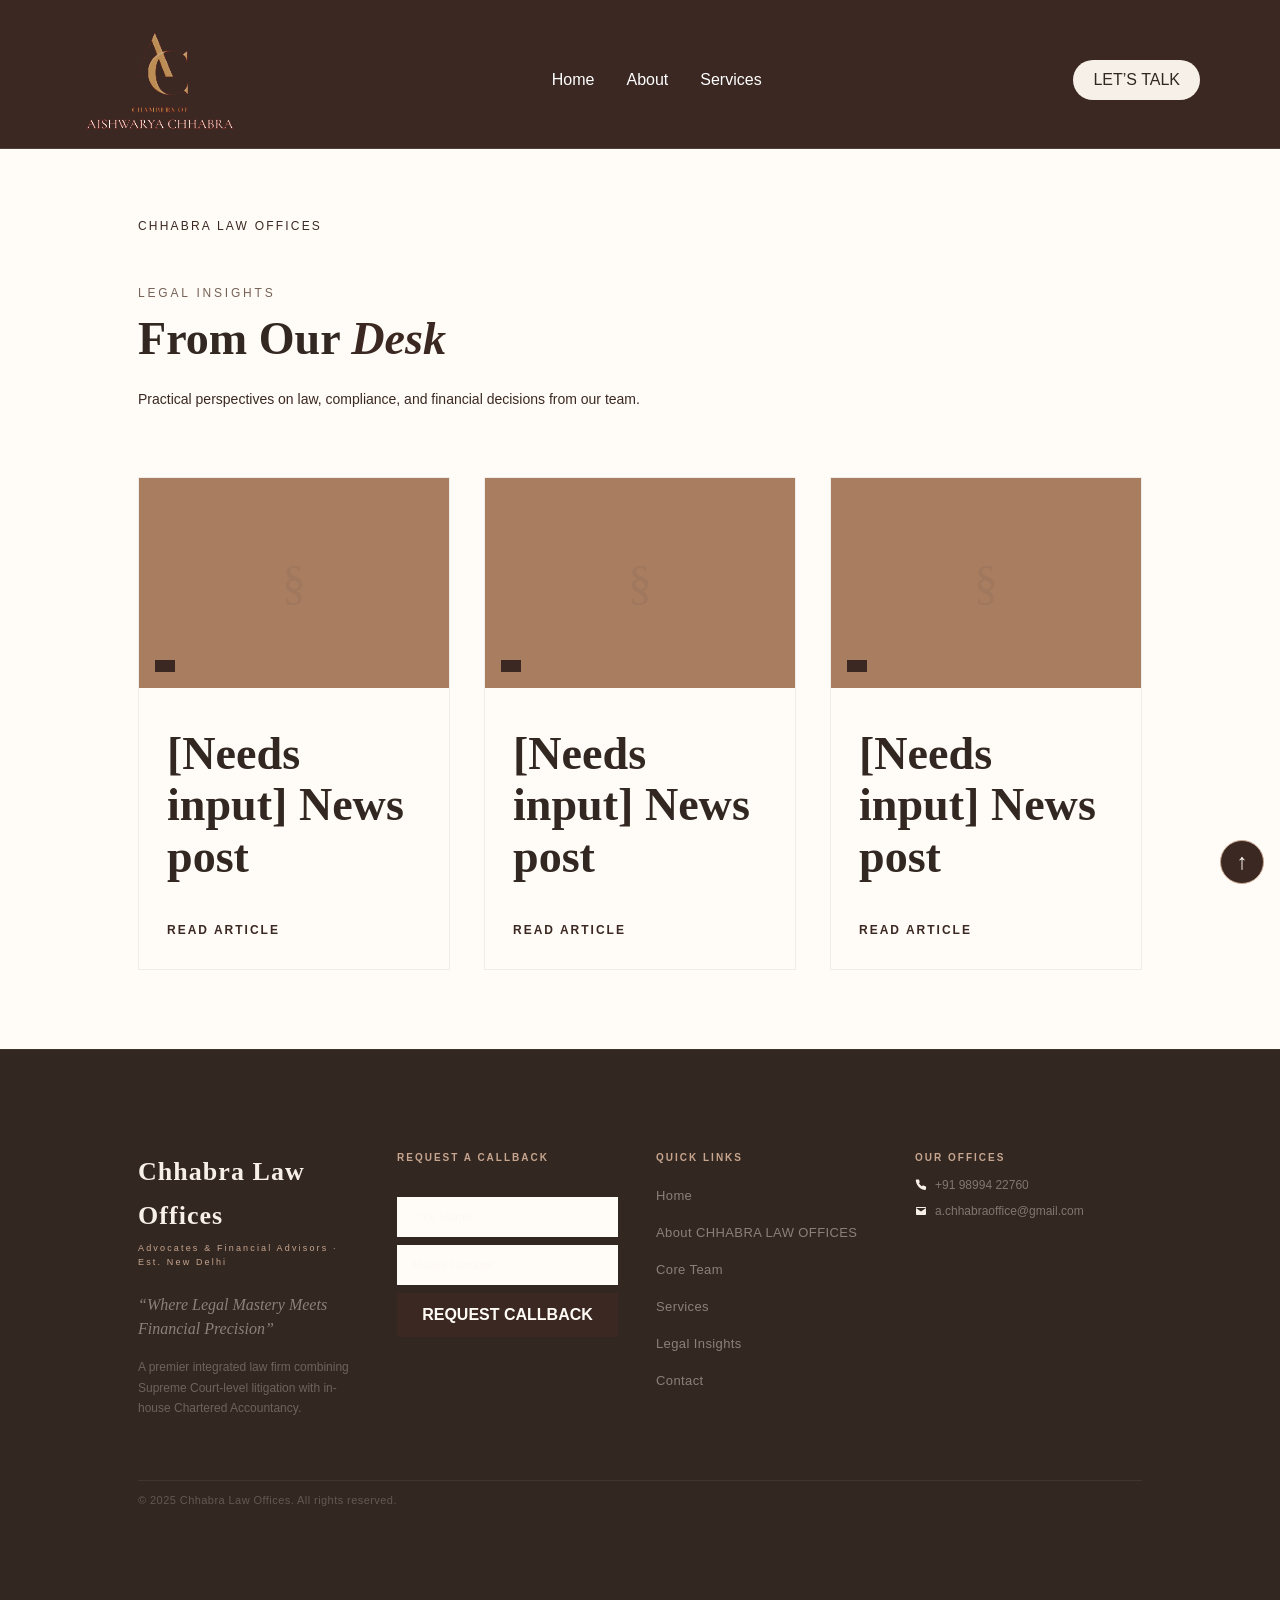
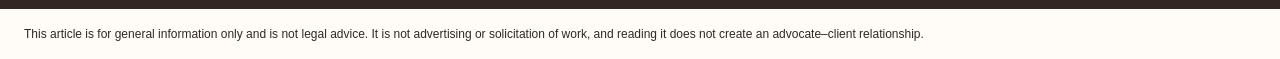
==== commit 33520278: "Complete Espresso and Parchment theme across the site" ====
--- a/blog/index.html
+++ b/blog/index.html
@@ -4,7 +4,7 @@
 
 
 <meta name="viewport" content="width=device-width, initial-scale=1, viewport-fit=cover"><link rel="stylesheet" href="../assets/site/_next/static/chunks/3c9st355b9h98.__q189041d8.css" data-precedence="next"><link rel="preload" as="script" fetchpriority="low" href="../assets/site/_next/static/chunks/0iq1i69206cyl.__q189041d8.js"><title>Chhabra Law Offices</title><meta name="description" content="Personal counsel, carefully argued."><link rel="icon" href="../assets/chhabra/chambers-logo.jpg"><link rel="preload" href="../assets/site/_next/static/chunks/33ex3e_4hazko.__q189041d8.css" as="style"><link rel="stylesheet" href="../brand/brand.css">
-<style data-sclf-ua-colours>:where(button,input,select,textarea){color:var(--sar-color-auto-000000, #343e32)}:where(input,select,textarea){background-color:var(--sar-color-auto-ffffff, #f1e8dc)}</style><style data-sclf-logo-fit>img[data-sclf-logo]{object-fit:contain!important;max-height:100%!important}</style><style data-sclf-design>
+<style data-sclf-ua-colours>:where(button,input,select,textarea){color:var(--sar-color-auto-000000, #322721)}:where(input,select,textarea){background-color:var(--sar-color-auto-ffffff, #f7f0e8)}</style><style data-sclf-logo-fit>img[data-sclf-logo]{object-fit:contain!important;max-height:100%!important}</style><style data-sclf-design>
 [data-sclf-d="efq0qmr-7"] { translate: -106.93px -79.98px !important; }
 [data-sclf-d="efq0qmr-8"] { z-index: 3 !important; translate: 16.84px 0.34px !important; }
 [data-sclf-d="ek4dj05-0"] { isolation: isolate !important; }
@@ -132,9 +132,9 @@
 [data-sclf-navigation-anchor]{position:relative}
 @media(prefers-reduced-motion:no-preference){html{scroll-behavior:smooth}}</style>
 </head><body id="page-top" class="min-h-full flex flex-col bg-white"><div hidden=""></div><div class="min-h-screen bg-[#f8f3eb] text-[#1a1a1a]"><header class="sticky top-0 z-50 border-b border-white/10 bg-[#6b1f2a]" data-sar-section="blog/s01-navigation" data-sar-type="navigation" data-sclf-layout-section="s01-navigation" id="sclf-section-2chs"><div class="mx-auto flex w-full max-w-[1570px] items-center justify-between px-5 py-4 sm:px-8 md:px-12 lg:px-20"><a class="inline-flex items-center" href="../index.html"><span class="header-logo"><img src="../assets/chhabra/chambers-logo.jpg" alt="Chambers of Aishwarya Chhabra" width="1178" height="1100"></span></a><nav class="inner-page-nav items-center gap-5 md:flex" data-sclf-navigation="" style=";--sclf-nav-gap:8px;--sclf-nav-font:16px;--sclf-nav-align:center;color:#ffffff!important;" id="site-navigation"><a class="sclf-navigation-link" data-sclf-navigation-item="slot-1" href="../index.html">Home</a><a class="sclf-navigation-link" data-sclf-navigation-item="slot-2" href="../index.html#team">About</a><a class="sclf-navigation-link" data-sclf-navigation-item="slot-3" href="../index.html#services">Services</a><a class="mobile-nav-appointment rounded-full bg-[#f9f5ea] px-5 py-2.5 font-jost text-sm font-normal uppercase tracking-[-0.54px] text-[#1a1a1a] transition-all duration-200 hover:bg-white" href="../index.html#contact">LET’S TALK</a></nav><button type="button" class="mobile-nav-toggle" aria-controls="site-navigation" aria-expanded="false" aria-label="Open navigation" hidden>Menu</button><a class="desktop-nav-appointment rounded-full bg-[#f9f5ea] px-5 py-2.5 font-jost text-sm font-normal uppercase tracking-[-0.54px] text-[#1a1a1a] transition-all duration-200 hover:bg-white" href="../index.html#contact">LET’S TALK</a></div></header>
-<div class="w-full" data-sar-section="blog/s02-hero" data-sar-type="hero" data-sclf-layout-section="s02-hero" id="sclf-section-t9kah1"><main class="min-h-screen bg-[#f8f3eb] px-5 py-16 sm:px-8 md:px-16 lg:px-[138px]"><div class="mx-auto flex w-full max-w-[1280px] flex-col gap-12 md:gap-16"><header class="max-w-[720px]"><a class="font-jost text-xs uppercase tracking-[2.2px] text-[#6b1f2a] transition-colors hover:text-[#b8935a]" href="../index.html">Chhabra Law Offices</a><p class="mt-12 font-jost text-xs tracking-[2.8px] text-[#b8935a]">LEGAL INSIGHTS</p><h1 class="mt-3 font-cormorant text-[48px] font-semibold leading-tight text-[#1a1a1a] md:text-[70px]">From Our <span class="italic text-[#6b1f2a]">Desk</span></h1><p class="mt-5 max-w-[620px] font-jost text-sm font-light leading-7 text-[#777]">Practical perspectives on law, compliance, and financial decisions from our team.</p></header><div class="grid grid-cols-1 gap-6 sm:grid-cols-2 lg:grid-cols-3 md:gap-[34px]"><article class="group overflow-hidden border border-black/[0.07] bg-white transition-shadow duration-300 hover:shadow-xl"><a class="block" href="../blog/the-security-cheque-trap/index.html"><div class="relative h-[210px] overflow-hidden"><img alt="" loading="lazy" decoding="async" data-nimg="fill" class="blog-img-zoom object-cover" style="position:absolute;height:100%;width:100%;left:0;top:0;right:0;bottom:0;color:transparent" sizes="100vw" src="data:image/svg+xml,%3Csvg%20xmlns%3D%22http%3A%2F%2Fwww.w3.org%2F2000%2Fsvg%22%20viewBox%3D%220%200%2016%209%22%3E%3Crect%20width%3D%2216%22%20height%3D%229%22%20fill%3D%22%23b44d4c%22%2F%3E%3C%2Fsvg%3E"><span class="absolute left-1/2 top-1/2 -translate-x-1/2 -translate-y-1/2 font-cormorant text-[48px] font-light text-[rgba(184,147,90,0.2)]">§</span><span class="absolute bottom-4 left-4 bg-[#6b1f2a] px-2.5 py-1.5 font-jost text-xs font-semibold uppercase tracking-[2.2px] text-white"></span></div><div class="p-6 md:p-7"><p class="font-jost text-xs font-semibold uppercase tracking-[2.2px] text-[#aaa]"></p><h2 class="mt-3 font-cormorant text-xl font-semibold leading-[26px] text-[#1a1a1a] transition-colors duration-200 group-hover:text-[#6b1f2a]">[Needs input] News post</h2><p class="mt-4 font-jost text-[13px] font-light leading-[22.75px] text-[#777]"></p><span class="mt-6 inline-block font-jost text-xs font-semibold uppercase tracking-[2px] text-[#b8935a]">Read article</span></div></a></article><article class="group overflow-hidden border border-black/[0.07] bg-white transition-shadow duration-300 hover:shadow-xl"><a class="block" href="../blog/the-stop-payment-myth/index.html"><div class="relative h-[210px] overflow-hidden"><img alt="" loading="lazy" decoding="async" data-nimg="fill" class="blog-img-zoom object-cover" style="position:absolute;height:100%;width:100%;left:0;top:0;right:0;bottom:0;color:transparent" sizes="100vw" src="data:image/svg+xml,%3Csvg%20xmlns%3D%22http%3A%2F%2Fwww.w3.org%2F2000%2Fsvg%22%20viewBox%3D%220%200%2016%209%22%3E%3Crect%20width%3D%2216%22%20height%3D%229%22%20fill%3D%22%23b44d4c%22%2F%3E%3C%2Fsvg%3E"><span class="absolute left-1/2 top-1/2 -translate-x-1/2 -translate-y-1/2 font-cormorant text-[48px] font-light text-[rgba(184,147,90,0.2)]">§</span><span class="absolute bottom-4 left-4 bg-[#6b1f2a] px-2.5 py-1.5 font-jost text-xs font-semibold uppercase tracking-[2.2px] text-white"></span></div><div class="p-6 md:p-7"><p class="font-jost text-xs font-semibold uppercase tracking-[2.2px] text-[#aaa]"></p><h2 class="mt-3 font-cormorant text-xl font-semibold leading-[26px] text-[#1a1a1a] transition-colors duration-200 group-hover:text-[#6b1f2a]">[Needs input] News post</h2><p class="mt-4 font-jost text-[13px] font-light leading-[22.75px] text-[#777]"></p><span class="mt-6 inline-block font-jost text-xs font-semibold uppercase tracking-[2px] text-[#b8935a]">Read article</span></div></a></article><article class="group overflow-hidden border border-black/[0.07] bg-white transition-shadow duration-300 hover:shadow-xl"><a class="block" href="../blog/the-jurisdiction-carousel/index.html"><div class="relative h-[210px] overflow-hidden"><img alt="" loading="lazy" decoding="async" data-nimg="fill" class="blog-img-zoom object-cover" style="position:absolute;height:100%;width:100%;left:0;top:0;right:0;bottom:0;color:transparent" sizes="100vw" src="data:image/svg+xml,%3Csvg%20xmlns%3D%22http%3A%2F%2Fwww.w3.org%2F2000%2Fsvg%22%20viewBox%3D%220%200%2016%209%22%3E%3Crect%20width%3D%2216%22%20height%3D%229%22%20fill%3D%22%23b44d4c%22%2F%3E%3C%2Fsvg%3E"><span class="absolute left-1/2 top-1/2 -translate-x-1/2 -translate-y-1/2 font-cormorant text-[48px] font-light text-[rgba(184,147,90,0.2)]">§</span><span class="absolute bottom-4 left-4 bg-[#6b1f2a] px-2.5 py-1.5 font-jost text-xs font-semibold uppercase tracking-[2.2px] text-white"></span></div><div class="p-6 md:p-7"><p class="font-jost text-xs font-semibold uppercase tracking-[2.2px] text-[#aaa]"></p><h2 class="mt-3 font-cormorant text-xl font-semibold leading-[26px] text-[#1a1a1a] transition-colors duration-200 group-hover:text-[#6b1f2a]">[Needs input] News post</h2><p class="mt-4 font-jost text-[13px] font-light leading-[22.75px] text-[#777]"></p><span class="mt-6 inline-block font-jost text-xs font-semibold uppercase tracking-[2px] text-[#b8935a]">Read article</span></div></a></article></div></div></main></div>
+<div class="w-full" data-sar-section="blog/s02-hero" data-sar-type="hero" data-sclf-layout-section="s02-hero" id="sclf-section-t9kah1"><main class="min-h-screen bg-[#f8f3eb] px-5 py-16 sm:px-8 md:px-16 lg:px-[138px]"><div class="mx-auto flex w-full max-w-[1280px] flex-col gap-12 md:gap-16"><header class="max-w-[720px]"><a class="font-jost text-xs uppercase tracking-[2.2px] text-[#6b1f2a] transition-colors hover:text-[#b8935a]" href="../index.html">Chhabra Law Offices</a><p class="mt-12 font-jost text-xs tracking-[2.8px] text-[#b8935a]">LEGAL INSIGHTS</p><h1 class="mt-3 font-cormorant text-[48px] font-semibold leading-tight text-[#1a1a1a] md:text-[70px]">From Our <span class="italic text-[#6b1f2a]">Desk</span></h1><p class="mt-5 max-w-[620px] font-jost text-sm font-light leading-7 text-[#777]">Practical perspectives on law, compliance, and financial decisions from our team.</p></header><div class="grid grid-cols-1 gap-6 sm:grid-cols-2 lg:grid-cols-3 md:gap-[34px]"><article class="group overflow-hidden border border-black/[0.07] bg-white transition-shadow duration-300 hover:shadow-xl"><a class="block" href="../blog/the-security-cheque-trap/index.html"><div class="relative h-[210px] overflow-hidden"><img alt="" loading="lazy" decoding="async" data-nimg="fill" class="blog-img-zoom object-cover" style="position:absolute;height:100%;width:100%;left:0;top:0;right:0;bottom:0;color:transparent" sizes="100vw" src="data:image/svg+xml,%3Csvg%20xmlns%3D%22http%3A%2F%2Fwww.w3.org%2F2000%2Fsvg%22%20viewBox%3D%220%200%2016%209%22%3E%3Crect%20width%3D%2216%22%20height%3D%229%22%20fill%3D%22%23a97d60%22%2F%3E%3C%2Fsvg%3E"><span class="absolute left-1/2 top-1/2 -translate-x-1/2 -translate-y-1/2 font-cormorant text-[48px] font-light text-[rgba(184,147,90,0.2)]">§</span><span class="absolute bottom-4 left-4 bg-[#6b1f2a] px-2.5 py-1.5 font-jost text-xs font-semibold uppercase tracking-[2.2px] text-white"></span></div><div class="p-6 md:p-7"><p class="font-jost text-xs font-semibold uppercase tracking-[2.2px] text-[#aaa]"></p><h2 class="mt-3 font-cormorant text-xl font-semibold leading-[26px] text-[#1a1a1a] transition-colors duration-200 group-hover:text-[#6b1f2a]">[Needs input] News post</h2><p class="mt-4 font-jost text-[13px] font-light leading-[22.75px] text-[#777]"></p><span class="mt-6 inline-block font-jost text-xs font-semibold uppercase tracking-[2px] text-[#b8935a]">Read article</span></div></a></article><article class="group overflow-hidden border border-black/[0.07] bg-white transition-shadow duration-300 hover:shadow-xl"><a class="block" href="../blog/the-stop-payment-myth/index.html"><div class="relative h-[210px] overflow-hidden"><img alt="" loading="lazy" decoding="async" data-nimg="fill" class="blog-img-zoom object-cover" style="position:absolute;height:100%;width:100%;left:0;top:0;right:0;bottom:0;color:transparent" sizes="100vw" src="data:image/svg+xml,%3Csvg%20xmlns%3D%22http%3A%2F%2Fwww.w3.org%2F2000%2Fsvg%22%20viewBox%3D%220%200%2016%209%22%3E%3Crect%20width%3D%2216%22%20height%3D%229%22%20fill%3D%22%23a97d60%22%2F%3E%3C%2Fsvg%3E"><span class="absolute left-1/2 top-1/2 -translate-x-1/2 -translate-y-1/2 font-cormorant text-[48px] font-light text-[rgba(184,147,90,0.2)]">§</span><span class="absolute bottom-4 left-4 bg-[#6b1f2a] px-2.5 py-1.5 font-jost text-xs font-semibold uppercase tracking-[2.2px] text-white"></span></div><div class="p-6 md:p-7"><p class="font-jost text-xs font-semibold uppercase tracking-[2.2px] text-[#aaa]"></p><h2 class="mt-3 font-cormorant text-xl font-semibold leading-[26px] text-[#1a1a1a] transition-colors duration-200 group-hover:text-[#6b1f2a]">[Needs input] News post</h2><p class="mt-4 font-jost text-[13px] font-light leading-[22.75px] text-[#777]"></p><span class="mt-6 inline-block font-jost text-xs font-semibold uppercase tracking-[2px] text-[#b8935a]">Read article</span></div></a></article><article class="group overflow-hidden border border-black/[0.07] bg-white transition-shadow duration-300 hover:shadow-xl"><a class="block" href="../blog/the-jurisdiction-carousel/index.html"><div class="relative h-[210px] overflow-hidden"><img alt="" loading="lazy" decoding="async" data-nimg="fill" class="blog-img-zoom object-cover" style="position:absolute;height:100%;width:100%;left:0;top:0;right:0;bottom:0;color:transparent" sizes="100vw" src="data:image/svg+xml,%3Csvg%20xmlns%3D%22http%3A%2F%2Fwww.w3.org%2F2000%2Fsvg%22%20viewBox%3D%220%200%2016%209%22%3E%3Crect%20width%3D%2216%22%20height%3D%229%22%20fill%3D%22%23a97d60%22%2F%3E%3C%2Fsvg%3E"><span class="absolute left-1/2 top-1/2 -translate-x-1/2 -translate-y-1/2 font-cormorant text-[48px] font-light text-[rgba(184,147,90,0.2)]">§</span><span class="absolute bottom-4 left-4 bg-[#6b1f2a] px-2.5 py-1.5 font-jost text-xs font-semibold uppercase tracking-[2.2px] text-white"></span></div><div class="p-6 md:p-7"><p class="font-jost text-xs font-semibold uppercase tracking-[2.2px] text-[#aaa]"></p><h2 class="mt-3 font-cormorant text-xl font-semibold leading-[26px] text-[#1a1a1a] transition-colors duration-200 group-hover:text-[#6b1f2a]">[Needs input] News post</h2><p class="mt-4 font-jost text-[13px] font-light leading-[22.75px] text-[#777]"></p><span class="mt-6 inline-block font-jost text-xs font-semibold uppercase tracking-[2px] text-[#b8935a]">Read article</span></div></a></article></div></div></main></div>
 <footer class="relative flex w-full flex-col border-t border-white/[0.06] bg-[#111] px-5 sm:px-8 md:px-16 lg:px-[138px] py-14 md:py-[100px] mx-auto overflow-hidden" data-sar-section="blog/s03-footer" data-sar-type="footer" data-sclf-layout-section="s03-footer" id="sclf-section-1w50sn"><div class="flex w-full flex-col gap-10 md:gap-[61px]"><div class="grid grid-cols-1 sm:grid-cols-2 lg:grid-cols-4 gap-10 md:gap-8"><div data-reveal="true" class="sm:col-span-2 lg:col-span-1 max-w-[318px]" style="translate: none; rotate: none; scale: none; transform: translate(0px, 0px); opacity: 1;"><p class="font-cormorant text-[22px] md:text-[26px] font-semibold leading-[44.2px] tracking-[1.04px] text-white">Chhabra Law Offices</p><p class="mt-1 font-jost text-[9px] tracking-[2.16px] text-[#b8935a]">Advocates &amp; Financial Advisors · Est. New Delhi</p><p class="mt-6 font-cormorant text-base italic leading-6 text-white/45">“Where Legal Mastery Meets Financial Precision”</p><p class="mt-4 font-jost text-xs font-light leading-[20.4px] text-white/30">A premier integrated law firm combining Supreme Court-level litigation with in-house Chartered Accountancy.</p></div><div data-reveal="true" class="w-full lg:w-[221px]" style="translate: none; rotate: none; scale: none; transform: translate(0px, 0px); opacity: 1;"><p class="font-jost text-[10px] font-semibold uppercase tracking-[2px] text-[#b8935a]">Request a Callback</p><input type="text" placeholder="Your Name" class="input-gold mt-6 md:mt-8 block h-10 w-full border border-white/10 bg-white/[0.05] px-3.5 font-jost text-xs text-white placeholder:text-white/25"><input type="tel" placeholder="Mobile Number" class="input-gold mt-2 block h-10 w-full border border-white/10 bg-white/[0.05] px-3.5 font-jost text-xs text-white placeholder:text-white/25"><button type="button" class="callback-button">Request Callback</button></div><div data-reveal="true" style="translate: none; rotate: none; scale: none; transform: translate(0px, 0px); opacity: 1;"><p class="font-jost text-[10px] font-semibold uppercase tracking-[2px] text-[#b8935a]">Quick Links</p><ul class="mt-5 space-y-[15px] font-jost text-[13px] font-light leading-[22.1px] tracking-[0.39px] text-white/45"><li><a class="transition-colors duration-200 hover:text-white/70" href="#">Home</a></li><li><a class="transition-colors duration-200 hover:text-white/70" href="#about-us">About CHHABRA LAW OFFICES</a></li><li><a class="transition-colors duration-200 hover:text-white/70" href="#team">Core Team</a></li><li><a class="transition-colors duration-200 hover:text-white/70" href="#services">Services</a></li><li><a class="transition-colors duration-200 hover:text-white/70" href="#blogs">Legal Insights</a></li><li><a class="transition-colors duration-200 hover:text-white/70" href="#contact">Contact</a></li></ul></div><div data-reveal="true" style="translate: none; rotate: none; scale: none; transform: translate(0px, 0px); opacity: 1;"><p class="font-jost text-[10px] font-semibold uppercase tracking-[2px] text-[#b8935a]">Our Offices</p><div class="footer-office-links"><div class="mt-2 flex items-center gap-2"><img alt="" loading="lazy" width="12" height="12" decoding="async" data-nimg="1" style="color:transparent" src="../assets/site/images/footer-phone.__q189041d8.svg"><a href="tel:+919899422760" class="font-jost text-xs font-light text-white/40 transition-colors hover:text-white/60">+91 98994 22760</a></div><div class="mt-2 flex items-center gap-2"><img alt="" loading="lazy" width="12" height="12" decoding="async" data-nimg="1" style="color:transparent" src="../assets/site/images/footer-email.__q189041d8.svg"><a href="mailto:a.chhabraoffice@gmail.com" class="font-jost text-xs font-light text-white/40 break-all transition-colors hover:text-white/60">a.chhabraoffice@gmail.com</a></div></div></div></div><div data-reveal="true" class="border-t border-white/[0.07] pt-2.5" style="translate: none; rotate: none; scale: none; transform: translate(0px, 0px); opacity: 1;"><div class="flex flex-col sm:flex-row items-start sm:items-center justify-between gap-2 font-jost text-[11px] font-light leading-[18.7px]"><p class="tracking-[0.44px] text-white/25">© 2025 Chhabra Law Offices. All rights reserved.</p><p class="text-white/20"></p></div></div></div></footer>
-</div><next-route-announcer style="position: absolute;"></next-route-announcer><aside data-sclf-disclaimer style="padding:16px 24px;font-size:12px;line-height:1.5;color:var(--sar-color-auto-000000, #343e32);background-color:var(--sar-color-auto-ffffff, #f1e8dc)">This article is for general information only and is not legal advice. It is not advertising or solicitation of work, and reading it does not create an advocate–client relationship.</aside><script data-sclf-anim>/* Animate.css v4.1.1 — https://animate.style/
+</div><next-route-announcer style="position: absolute;"></next-route-announcer><aside data-sclf-disclaimer style="padding:16px 24px;font-size:12px;line-height:1.5;color:var(--sar-color-auto-000000, #322721);background-color:var(--sar-color-auto-ffffff, #f7f0e8)">This article is for general information only and is not legal advice. It is not advertising or solicitation of work, and reading it does not create an advocate–client relationship.</aside><script data-sclf-anim>/* Animate.css v4.1.1 — https://animate.style/
 The MIT License (MIT)
 
 Copyright (c) 2020 Daniel Eden
--- a/assets/site/_next/static/chunks/3c9st355b9h98.__q189041d8.css
+++ b/assets/site/_next/static/chunks/3c9st355b9h98.__q189041d8.css
@@ -1,2 +1,2 @@
 .jost_3e36cb27-module__GOVEQa__className{font-family:var(--sar-font-font-1);font-style:normal}.jost_3e36cb27-module__GOVEQa__variable{--font-jost:var(--sar-font-body, sans-serif)}.cormorant_garamond_97c65d7c-module__KWVokq__className{font-family:var(--sar-font-font-2)}.cormorant_garamond_97c65d7c-module__KWVokq__variable{--font-cormorant:var(--sar-font-heading, serif)}
-@layer properties{@supports (((-webkit-hyphens:none)) and (not (margin-trim:inline))) or ((-moz-orient:inline) and (not (color:rgb(from red r g b)))){*,:before,:after,::backdrop{--tw-translate-x:0;--tw-translate-y:0;--tw-translate-z:0;--tw-space-y-reverse:0;--tw-border-style:solid;--tw-leading:initial;--tw-font-weight:initial;--tw-tracking:initial;--tw-shadow:0 0 color-mix(in srgb, var(--sar-color-auto-000000, #343e32) 0%, transparent);--tw-shadow-color:initial;--tw-shadow-alpha:100%;--tw-inset-shadow:0 0 color-mix(in srgb, var(--sar-color-auto-000000, #343e32) 0%, transparent);--tw-inset-shadow-color:initial;--tw-inset-shadow-alpha:100%;--tw-ring-color:initial;--tw-ring-shadow:0 0 color-mix(in srgb, var(--sar-color-auto-000000, #343e32) 0%, transparent);--tw-inset-ring-color:initial;--tw-inset-ring-shadow:0 0 color-mix(in srgb, var(--sar-color-auto-000000, #343e32) 0%, transparent);--tw-ring-inset:initial;--tw-ring-offset-width:0px;--tw-ring-offset-color:var(--sar-color-auto-ffffff, #f1e8dc);--tw-ring-offset-shadow:0 0 color-mix(in srgb, var(--sar-color-auto-000000, #343e32) 0%, transparent);--tw-backdrop-blur:initial;--tw-backdrop-brightness:initial;--tw-backdrop-contrast:initial;--tw-backdrop-grayscale:initial;--tw-backdrop-hue-rotate:initial;--tw-backdrop-invert:initial;--tw-backdrop-opacity:initial;--tw-backdrop-saturate:initial;--tw-backdrop-sepia:initial;--tw-duration:initial;--tw-scale-x:1;--tw-scale-y:1;--tw-scale-z:1;--tw-content:""}}}@layer theme{:root,:host{--font-sans:ui-sans-serif, system-ui, sans-serif, "Apple Color Emoji", "Segoe UI Emoji", "Segoe UI Symbol", "Noto Color Emoji";--font-mono:var(--sar-font-body, sans-serif);--color-red-400:var(--sar-color-auto-ff6568, #d7ae8a);--color-gray-200:var(--sar-color-auto-e5e7eb, #f8f3ee);--color-black:var(--sar-color-auto-000000, #343e32);--color-white:var(--sar-color-auto-ffffff, #f1e8dc);--spacing:.25rem;--text-xs:.75rem;--text-xs--line-height:calc(1 / .75);--text-sm:.875rem;--text-sm--line-height:calc(1.25 / .875);--text-base:1rem;--text-base--line-height:calc(1.5 / 1);--text-lg:1.125rem;--text-lg--line-height:calc(1.75 / 1.125);--text-xl:1.25rem;--text-xl--line-height:calc(1.75 / 1.25);--text-2xl:1.5rem;--text-2xl--line-height:calc(2 / 1.5);--font-weight-light:300;--font-weight-normal:400;--font-weight-medium:500;--font-weight-semibold:600;--font-weight-bold:700;--leading-tight:1.25;--leading-relaxed:1.625;--radius-2xl:1rem;--blur-sm:8px;--default-transition-duration:.15s;--default-transition-timing-function:cubic-bezier(.4, 0, .2, 1);--default-font-family:var(--sar-font-body, sans-serif);--default-mono-font-family:var(--sar-font-body, sans-serif);--font-jost:var(--sar-font-body, sans-serif);--font-cormorant:var(--sar-font-heading, serif)}@supports (color:lab(0% 0 0)){:root,:host{--color-red-400:lab(63.7053% 60.745 31.3109);--color-gray-200:lab(91.6229% -.159115 -2.26791)}}}@layer base{*,:after,:before,::backdrop{box-sizing:border-box;border:0 solid;margin:0;padding:0}::file-selector-button{box-sizing:border-box;border:0 solid;margin:0;padding:0}html,:host{-webkit-text-size-adjust:100%;tab-size:4;line-height:1.5;font-family:var(--default-font-family,ui-sans-serif, system-ui, sans-serif, "Apple Color Emoji", "Segoe UI Emoji", "Segoe UI Symbol", "Noto Color Emoji");font-feature-settings:var(--default-font-feature-settings,normal);font-variation-settings:var(--default-font-variation-settings,normal);-webkit-tap-highlight-color:transparent}hr{height:0;color:inherit;border-top-width:1px}abbr:where([title]){-webkit-text-decoration:underline dotted;text-decoration:underline dotted}h1,h2,h3,h4,h5,h6{font-size:inherit;font-weight:inherit}a{color:inherit;-webkit-text-decoration:inherit;-webkit-text-decoration:inherit;-webkit-text-decoration:inherit;-webkit-text-decoration:inherit;text-decoration:inherit}b,strong{font-weight:bolder}code,kbd,samp,pre{font-family:var(--sar-font-font-4);font-feature-settings:var(--default-mono-font-feature-settings,normal);font-variation-settings:var(--default-mono-font-variation-settings,normal);font-size:1em}small{font-size:80%}sub,sup{vertical-align:baseline;font-size:75%;line-height:0;position:relative}sub{bottom:-.25em}sup{top:-.5em}table{text-indent:0;border-color:inherit;border-collapse:collapse}:-moz-focusring{outline:auto}progress{vertical-align:baseline}summary{display:list-item}ol,ul,menu{list-style:none}img,svg,video,canvas,audio,iframe,embed,object{vertical-align:middle;display:block}img,video{max-width:100%;height:auto}button,input,select,optgroup,textarea{font:inherit;font-feature-settings:inherit;font-variation-settings:inherit;letter-spacing:inherit;color:inherit;opacity:1;background-color:var(--sar-color-color-7);border-radius:0}::file-selector-button{font:inherit;font-feature-settings:inherit;font-variation-settings:inherit;letter-spacing:inherit;color:inherit;opacity:1;background-color:var(--sar-color-color-7);border-radius:0}:where(select:is([multiple],[size])) optgroup{font-weight:bolder}:where(select:is([multiple],[size])) optgroup option{padding-inline-start:20px}::file-selector-button{margin-inline-end:4px}::placeholder{opacity:1}@supports (not ((-webkit-appearance:-apple-pay-button))) or (contain-intrinsic-size:1px){::placeholder{color:currentColor}@supports (color:color-mix(in lab, red, red)){::placeholder{color:color-mix(in oklab, currentcolor 50%, transparent)}}}textarea{resize:vertical}::-webkit-search-decoration{-webkit-appearance:none}::-webkit-date-and-time-value{min-height:1lh;text-align:inherit}::-webkit-datetime-edit{display:inline-flex}::-webkit-datetime-edit-fields-wrapper{padding:0}::-webkit-datetime-edit{padding-block:0}::-webkit-datetime-edit-year-field{padding-block:0}::-webkit-datetime-edit-month-field{padding-block:0}::-webkit-datetime-edit-day-field{padding-block:0}::-webkit-datetime-edit-hour-field{padding-block:0}::-webkit-datetime-edit-minute-field{padding-block:0}::-webkit-datetime-edit-second-field{padding-block:0}::-webkit-datetime-edit-millisecond-field{padding-block:0}::-webkit-datetime-edit-meridiem-field{padding-block:0}::-webkit-calendar-picker-indicator{line-height:1}:-moz-ui-invalid{box-shadow:none}button,input:where([type=button],[type=reset],[type=submit]){appearance:button}::file-selector-button{appearance:button}::-webkit-inner-spin-button{height:auto}::-webkit-outer-spin-button{height:auto}[hidden]:where(:not([hidden=until-found])){display:none!important}}@layer components;@layer utilities{.pointer-events-auto{pointer-events:auto}.pointer-events-none{pointer-events:none}.visible{visibility:visible}.absolute{position:absolute}.fixed{position:fixed}.relative{position:relative}.sticky{position:sticky}.inset-0{inset:0}.inset-x-0{inset-inline:0}.top-0{top:0}.top-1\/2{top:50%}.top-6{top:calc(var(--spacing) * 6)}.top-\[13px\]{top:13px}.top-\[180px\]{top:180px}.top-full{top:100%}.right-0{right:0}.right-6{right:calc(var(--spacing) * 6)}.right-\[5\%\]{right:5%}.-bottom-4{bottom:calc(var(--spacing) * -4)}.-bottom-\[2\%\]{bottom:-2%}.bottom-4{bottom:calc(var(--spacing) * 4)}.left-0{left:0}.left-1\/2{left:50%}.left-4{left:calc(var(--spacing) * 4)}.left-\[5\%\]{left:5%}.left-\[13px\]{left:13px}.left-\[46\%\]{left:46%}.z-0{z-index:0}.z-10{z-index:10}.z-50{z-index:50}.z-\[100\]{z-index:100}.z-\[101\]{z-index:101}.mx-7{margin-inline:calc(var(--spacing) * 7)}.mx-auto{margin-inline:auto}.mt-0\.5{margin-top:calc(var(--spacing) * .5)}.mt-1{margin-top:var(--spacing)}.mt-2{margin-top:calc(var(--spacing) * 2)}.mt-3{margin-top:calc(var(--spacing) * 3)}.mt-4{margin-top:calc(var(--spacing) * 4)}.mt-5{margin-top:calc(var(--spacing) * 5)}.mt-6{margin-top:calc(var(--spacing) * 6)}.mt-8{margin-top:calc(var(--spacing) * 8)}.mt-10{margin-top:calc(var(--spacing) * 10)}.mt-12{margin-top:calc(var(--spacing) * 12)}.mb-2{margin-bottom:calc(var(--spacing) * 2)}.mb-2\.5{margin-bottom:calc(var(--spacing) * 2.5)}.mb-3{margin-bottom:calc(var(--spacing) * 3)}.mb-4{margin-bottom:calc(var(--spacing) * 4)}.mb-16{margin-bottom:calc(var(--spacing) * 16)}.ml-4{margin-left:calc(var(--spacing) * 4)}.block{display:block}.contents{display:contents}.flex{display:flex}.grid{display:grid}.hidden{display:none}.inline-block{display:inline-block}.inline-flex{display:inline-flex}.table{display:table}.aspect-\[805\/764\]{aspect-ratio:805/764}.size-6{width:calc(var(--spacing) * 6);height:calc(var(--spacing) * 6)}.size-7{width:calc(var(--spacing) * 7);height:calc(var(--spacing) * 7)}.size-\[52px\]{width:52px;height:52px}.h-0\.5{height:calc(var(--spacing) * .5)}.h-4{height:calc(var(--spacing) * 4)}.h-9{height:calc(var(--spacing) * 9)}.h-10{height:calc(var(--spacing) * 10)}.h-12{height:calc(var(--spacing) * 12)}.h-16{height:calc(var(--spacing) * 16)}.h-\[35px\]{height:35px}.h-\[49px\]{height:49px}.h-\[80px\]{height:80px}.h-\[90px\]{height:90px}.h-\[100px\]{height:100px}.h-\[100vh\]{height:100vh}.h-\[104\%\]{height:104%}.h-\[180px\]{height:180px}.h-\[210px\]{height:210px}.h-\[280px\]{height:280px}.h-\[360px\]{height:360px}.h-\[480px\]{height:480px}.h-full{height:100%}.max-h-\[90vh\]{max-height:90vh}.min-h-full{min-height:100%}.min-h-screen{min-height:100vh}.w-5{width:calc(var(--spacing) * 5)}.w-6{width:calc(var(--spacing) * 6)}.w-9{width:calc(var(--spacing) * 9)}.w-10{width:calc(var(--spacing) * 10)}.w-16{width:calc(var(--spacing) * 16)}.w-\[3px\]{width:3px}.w-\[62\%\]{width:62%}.w-\[64\%\]{width:64%}.w-\[80px\]{width:80px}.w-\[90\%\]{width:90%}.w-\[90px\]{width:90px}.w-\[100px\]{width:100px}.w-\[160px\]{width:160px}.w-\[180px\]{width:180px}.w-fit{width:fit-content}.w-full{width:100%}.max-w-\[318px\]{max-width:318px}.max-w-\[360px\]{max-width:360px}.max-w-\[460px\]{max-width:460px}.max-w-\[490px\]{max-width:490px}.max-w-\[520px\]{max-width:520px}.max-w-\[528px\]{max-width:528px}.max-w-\[540px\]{max-width:540px}.max-w-\[568px\]{max-width:568px}.max-w-\[620px\]{max-width:620px}.max-w-\[640px\]{max-width:640px}.max-w-\[680px\]{max-width:680px}.max-w-\[720px\]{max-width:720px}.max-w-\[760px\]{max-width:760px}.max-w-\[820px\]{max-width:820px}.max-w-\[860px\]{max-width:860px}.max-w-\[1200px\]{max-width:1200px}.max-w-\[1240px\]{max-width:1240px}.max-w-\[1280px\]{max-width:1280px}.max-w-\[1570px\]{max-width:1570px}.max-w-full{max-width:100%}.min-w-0{min-width:0}.flex-1{flex:1}.shrink-0{flex-shrink:0}.-translate-x-1\/2{--tw-translate-x:calc(calc(1 / 2 * 100%) * -1);translate:var(--tw-translate-x) var(--tw-translate-y)}.-translate-y-1\/2{--tw-translate-y:calc(calc(1 / 2 * 100%) * -1);translate:var(--tw-translate-x) var(--tw-translate-y)}.-translate-y-2{--tw-translate-y:calc(var(--spacing) * -2);translate:var(--tw-translate-x) var(--tw-translate-y)}.translate-y-2{--tw-translate-y:calc(var(--spacing) * 2);translate:var(--tw-translate-x) var(--tw-translate-y)}.-rotate-45{rotate:-45deg}.rotate-45{rotate:45deg}.cursor-default{cursor:default}.cursor-pointer{cursor:pointer}.resize{resize:both}.resize-none{resize:none}.grid-cols-1{grid-template-columns:repeat(1,minmax(0,1fr))}.grid-cols-2{grid-template-columns:repeat(2,minmax(0,1fr))}.flex-col{flex-direction:column}.flex-wrap{flex-wrap:wrap}.items-center{align-items:center}.items-start{align-items:flex-start}.items-stretch{align-items:stretch}.justify-between{justify-content:space-between}.justify-center{justify-content:center}.justify-end{justify-content:flex-end}.gap-0\.5{gap:calc(var(--spacing) * .5)}.gap-1{gap:var(--spacing)}.gap-1\.5{gap:calc(var(--spacing) * 1.5)}.gap-2{gap:calc(var(--spacing) * 2)}.gap-2\.5{gap:calc(var(--spacing) * 2.5)}.gap-3{gap:calc(var(--spacing) * 3)}.gap-3\.5{gap:calc(var(--spacing) * 3.5)}.gap-4{gap:calc(var(--spacing) * 4)}.gap-5{gap:calc(var(--spacing) * 5)}.gap-6{gap:calc(var(--spacing) * 6)}.gap-7{gap:calc(var(--spacing) * 7)}.gap-8{gap:calc(var(--spacing) * 8)}.gap-10{gap:calc(var(--spacing) * 10)}.gap-12{gap:calc(var(--spacing) * 12)}.gap-14{gap:calc(var(--spacing) * 14)}.gap-16{gap:calc(var(--spacing) * 16)}.gap-\[3px\]{gap:3px}.gap-\[15px\]{gap:15px}.gap-\[17px\]{gap:17px}.gap-\[22px\]{gap:22px}:where(.space-y-0>:not(:last-child)){--tw-space-y-reverse:0;margin-block:0}:where(.space-y-6>:not(:last-child)){--tw-space-y-reverse:0;margin-block-start:calc(calc(var(--spacing) * 6) * var(--tw-space-y-reverse));margin-block-end:calc(calc(var(--spacing) * 6) * calc(1 - var(--tw-space-y-reverse)))}:where(.space-y-\[15px\]>:not(:last-child)){--tw-space-y-reverse:0;margin-block-start:calc(15px * var(--tw-space-y-reverse));margin-block-end:calc(15px * calc(1 - var(--tw-space-y-reverse)))}.gap-x-8{column-gap:calc(var(--spacing) * 8)}.gap-y-2{row-gap:calc(var(--spacing) * 2)}.overflow-hidden{overflow:hidden}.overflow-visible{overflow:visible}.overflow-x-hidden{overflow-x:hidden}.overflow-y-auto{overflow-y:auto}.rounded-2xl{border-radius:var(--radius-2xl)}.rounded-\[28px\]{border-radius:28px}.rounded-\[30px\]{border-radius:30px}.rounded-\[50px\]{border-radius:50px}.rounded-full{border-radius:3.40282e38px}.border{border-style:var(--tw-border-style);border-width:1px}.border-t{border-top-style:var(--tw-border-style);border-top-width:1px}.border-b{border-bottom-style:var(--tw-border-style);border-bottom-width:1px}.border-l{border-left-style:var(--tw-border-style);border-left-width:1px}.border-\[\#1a1a1a\]\/15{border-color:color-mix(in srgb, var(--sar-color-auto-1a1a1a, #343e32) 14.902%, transparent);border-color:lab(9.26318% 0 0/.15)}.border-\[\#b8935a\]\/40{border-color:color-mix(in srgb, var(--sar-color-auto-b8935a, #b44d4c) 40%, transparent);border-color:lab(63.5087% 9.13805 35.5334/.4)}.border-\[\#d8c6a4\]{border-color:var(--sar-color-auto-d8c6a4, #d7ae8a)}.border-\[rgba\(184\,147\,90\,0\.5\)\]{border-color:color-mix(in srgb, var(--sar-color-auto-b8935a, #b44d4c) 50.1961%, transparent)}.border-\[rgba\(184\,147\,90\,0\.15\)\]{border-color:color-mix(in srgb, var(--sar-color-auto-b8935a, #b44d4c) 14.902%, transparent)}.border-\[rgba\(184\,147\,90\,0\.25\)\]{border-color:var(--sar-color-color-8)}.border-\[rgba\(249\,245\,234\,0\.14\)\]{border-color:color-mix(in srgb, var(--sar-color-auto-f9f5ea, #f8f3ee) 14.1176%, transparent)}.border-black\/\[0\.04\]{border-color:color-mix(in srgb, var(--sar-color-auto-000000, #343e32) 3.9216%, transparent)}@supports (color:color-mix(in lab, red, red)){.border-black\/\[0\.04\]{border-color:color-mix(in oklab, var(--color-black) 4%, transparent)}}.border-black\/\[0\.05\]{border-color:color-mix(in srgb, var(--sar-color-auto-000000, #343e32) 5.098%, transparent)}@supports (color:color-mix(in lab, red, red)){.border-black\/\[0\.05\]{border-color:color-mix(in oklab, var(--color-black) 5%, transparent)}}.border-black\/\[0\.06\]{border-color:color-mix(in srgb, var(--sar-color-auto-000000, #343e32) 5.8824%, transparent)}@supports (color:color-mix(in lab, red, red)){.border-black\/\[0\.06\]{border-color:color-mix(in oklab, var(--color-black) 6%, transparent)}}.border-black\/\[0\.07\]{border-color:color-mix(in srgb, var(--sar-color-auto-000000, #343e32) 7.0588%, transparent)}@supports (color:color-mix(in lab, red, red)){.border-black\/\[0\.07\]{border-color:color-mix(in oklab, var(--color-black) 7.0%, transparent)}}.border-black\/\[0\.08\]{border-color:var(--sar-color-color-5)}@supports (color:color-mix(in lab, red, red)){.border-black\/\[0\.08\]{border-color:color-mix(in oklab, var(--color-black) 8%, transparent)}}.border-black\/\[0\.09\]{border-color:color-mix(in srgb, var(--sar-color-auto-000000, #343e32) 9.0196%, transparent)}@supports (color:color-mix(in lab, red, red)){.border-black\/\[0\.09\]{border-color:color-mix(in oklab, var(--color-black) 9%, transparent)}}.border-black\/\[0\.12\]{border-color:color-mix(in srgb, var(--sar-color-auto-000000, #343e32) 12.1569%, transparent)}@supports (color:color-mix(in lab, red, red)){.border-black\/\[0\.12\]{border-color:color-mix(in oklab, var(--color-black) 12%, transparent)}}.border-gray-200\/10{border-color:color-mix(in srgb, var(--sar-color-auto-e5e7eb, #f8f3ee) 10.1961%, transparent)}@supports (color:color-mix(in lab, red, red)){.border-gray-200\/10{border-color:color-mix(in oklab, var(--color-gray-200) 10%, transparent)}}.border-white\/10{border-color:var(--sar-color-color-1)}@supports (color:color-mix(in lab, red, red)){.border-white\/10{border-color:color-mix(in oklab, var(--color-white) 10%, transparent)}}.border-white\/20{border-color:var(--sar-color-color-9)}@supports (color:color-mix(in lab, red, red)){.border-white\/20{border-color:color-mix(in oklab, var(--color-white) 20%, transparent)}}.border-white\/\[0\.1\]{border-color:var(--sar-color-color-1)}@supports (color:color-mix(in lab, red, red)){.border-white\/\[0\.1\]{border-color:color-mix(in oklab, var(--color-white) 10%, transparent)}}.border-white\/\[0\.06\]{border-color:var(--sar-color-color-2)}@supports (color:color-mix(in lab, red, red)){.border-white\/\[0\.06\]{border-color:color-mix(in oklab, var(--color-white) 6%, transparent)}}.border-white\/\[0\.07\]{border-color:var(--sar-color-color-10)}@supports (color:color-mix(in lab, red, red)){.border-white\/\[0\.07\]{border-color:color-mix(in oklab, var(--color-white) 7.0%, transparent)}}.border-white\/\[0\.08\]{border-color:color-mix(in srgb, var(--sar-color-auto-ffffff, #f1e8dc) 7.8431%, transparent)}@supports (color:color-mix(in lab, red, red)){.border-white\/\[0\.08\]{border-color:color-mix(in oklab, var(--color-white) 8%, transparent)}}.bg-\[\#1a1a1a\]{background-color:var(--sar-color-text);--sclf-fg-auto-0b0b0b:#d7ae8a;--sclf-fg-text:#d7ae8a;--sclf-fg-auto-1a1a1a:#d7ae8a;--sclf-fg-auto-4d4d4d:#d7ae8a;--sclf-fg-accent:#d7ae8a;--sclf-fg-auto-353a3c:#d7ae8a;--sclf-fg-auto-444444:#d7ae8a;--sclf-fg-auto-555555:#d7ae8a;--sclf-fg-auto-666666:#d7ae8a;--sclf-fg-auto-777777:#d7ae8a;--sclf-fg-auto-aaaaaa:#d7ae8a;--sclf-fg-auto-b18d59:#d7ae8a;--sclf-fg-primary:#d7ae8a;--sclf-fg-background:#f8f3ee;--sclf-fg-auto-6b1f2a:#d7ae8a;--sclf-fg-auto-b8935a:#d7ae8a;--sclf-fg-auto-ffffff:#f1e8dc;--sclf-fg-auto-333333:#d7ae8a;--sclf-fg-auto-c9a46b:#d7ae8a;--sclf-on:#d7ae8a}.bg-\[\#2c1a1d\]{background-color:var(--sar-color-auto-2c1a1d, #802e37);--sclf-fg-auto-0b0b0b:#f1e8dc;--sclf-fg-text:#f1e8dc;--sclf-fg-auto-1a1a1a:#f1e8dc;--sclf-fg-auto-4d4d4d:#f1e8dc;--sclf-fg-accent:#f1e8dc;--sclf-fg-auto-353a3c:#f1e8dc;--sclf-fg-auto-444444:#f1e8dc;--sclf-fg-auto-555555:#f1e8dc;--sclf-fg-auto-666666:#f1e8dc;--sclf-fg-auto-777777:#f1e8dc;--sclf-fg-auto-aaaaaa:#f1e8dc;--sclf-fg-auto-b18d59:#f1e8dc;--sclf-fg-primary:#f1e8dc;--sclf-fg-background:#f8f3ee;--sclf-fg-auto-6b1f2a:#f1e8dc;--sclf-fg-auto-b8935a:#f1e8dc;--sclf-fg-auto-ffffff:#f1e8dc;--sclf-fg-auto-333333:#f1e8dc;--sclf-fg-auto-c9a46b:#f1e8dc;--sclf-on:#f1e8dc}.bg-\[\#6b1f2a\]{background-color:var(--sar-color-accent);--sclf-fg-auto-0b0b0b:#f1e8dc;--sclf-fg-text:#f1e8dc;--sclf-fg-auto-1a1a1a:#f1e8dc;--sclf-fg-auto-4d4d4d:#f1e8dc;--sclf-fg-accent:#f1e8dc;--sclf-fg-auto-353a3c:#f1e8dc;--sclf-fg-auto-444444:#f1e8dc;--sclf-fg-auto-555555:#f1e8dc;--sclf-fg-auto-666666:#f1e8dc;--sclf-fg-auto-777777:#f1e8dc;--sclf-fg-auto-aaaaaa:#f1e8dc;--sclf-fg-auto-b18d59:#f1e8dc;--sclf-fg-primary:#f1e8dc;--sclf-fg-background:#f8f3ee;--sclf-fg-auto-6b1f2a:#f1e8dc;--sclf-fg-auto-b8935a:#f1e8dc;--sclf-fg-auto-ffffff:#f1e8dc;--sclf-fg-auto-333333:#f1e8dc;--sclf-fg-auto-c9a46b:#f1e8dc;--sclf-on:#f1e8dc}.bg-\[\#6d2c34\]{background-color:var(--sar-color-auto-6d2c34, #802e37);--sclf-fg-auto-0b0b0b:#f1e8dc;--sclf-fg-text:#f1e8dc;--sclf-fg-auto-1a1a1a:#f1e8dc;--sclf-fg-auto-4d4d4d:#f1e8dc;--sclf-fg-accent:#f1e8dc;--sclf-fg-auto-353a3c:#f1e8dc;--sclf-fg-auto-444444:#f1e8dc;--sclf-fg-auto-555555:#f1e8dc;--sclf-fg-auto-666666:#f1e8dc;--sclf-fg-auto-777777:#f1e8dc;--sclf-fg-auto-aaaaaa:#f1e8dc;--sclf-fg-auto-b18d59:#f1e8dc;--sclf-fg-primary:#f1e8dc;--sclf-fg-background:#f8f3ee;--sclf-fg-auto-6b1f2a:#f1e8dc;--sclf-fg-auto-b8935a:#f1e8dc;--sclf-fg-auto-ffffff:#f1e8dc;--sclf-fg-auto-333333:#f1e8dc;--sclf-fg-auto-c9a46b:#f1e8dc;--sclf-on:#f1e8dc}.bg-\[\#111\]{background-color:var(--sar-color-color-6);--sclf-fg-auto-0b0b0b:#d7ae8a;--sclf-fg-text:#d7ae8a;--sclf-fg-auto-1a1a1a:#d7ae8a;--sclf-fg-auto-4d4d4d:#d7ae8a;--sclf-fg-accent:#d7ae8a;--sclf-fg-auto-353a3c:#d7ae8a;--sclf-fg-auto-444444:#d7ae8a;--sclf-fg-auto-555555:#d7ae8a;--sclf-fg-auto-666666:#d7ae8a;--sclf-fg-auto-777777:#d7ae8a;--sclf-fg-auto-aaaaaa:#d7ae8a;--sclf-fg-auto-b18d59:#d7ae8a;--sclf-fg-primary:#d7ae8a;--sclf-fg-background:#f8f3ee;--sclf-fg-auto-6b1f2a:#d7ae8a;--sclf-fg-auto-b8935a:#d7ae8a;--sclf-fg-auto-ffffff:#f1e8dc;--sclf-fg-auto-333333:#d7ae8a;--sclf-fg-auto-c9a46b:#d7ae8a;--sclf-on:#d7ae8a}.bg-\[\#b8935a\]{background-color:var(--sar-color-primary);--sclf-fg-auto-0b0b0b:#f8f3ee;--sclf-fg-text:#f8f3ee;--sclf-fg-auto-1a1a1a:#f8f3ee;--sclf-fg-auto-4d4d4d:#f8f3ee;--sclf-fg-accent:#f8f3ee;--sclf-fg-auto-353a3c:#f8f3ee;--sclf-fg-auto-444444:#f8f3ee;--sclf-fg-auto-555555:#f8f3ee;--sclf-fg-auto-666666:#f8f3ee;--sclf-fg-auto-777777:#f8f3ee;--sclf-fg-auto-aaaaaa:#f8f3ee;--sclf-fg-auto-b18d59:#f8f3ee;--sclf-fg-primary:#f8f3ee;--sclf-fg-background:#f8f3ee;--sclf-fg-auto-6b1f2a:#f8f3ee;--sclf-fg-auto-b8935a:#f8f3ee;--sclf-fg-auto-ffffff:#f8f3ee;--sclf-fg-auto-333333:#f8f3ee;--sclf-fg-auto-c9a46b:#f8f3ee;--sclf-on:#f8f3ee}.bg-\[\#b8935a\]\/10{background-color:var(--sar-color-color-11);background-color:lab(63.5087% 9.13805 35.5334/.1)}.bg-\[\#f0ebe0\]{background-color:var(--sar-color-auto-f0ebe0, #f8f3ee);--sclf-fg-auto-0b0b0b:#343e32;--sclf-fg-text:#343e32;--sclf-fg-auto-1a1a1a:#343e32;--sclf-fg-auto-4d4d4d:#802e37;--sclf-fg-accent:#802e37;--sclf-fg-auto-353a3c:#343e32;--sclf-fg-auto-444444:#343e32;--sclf-fg-auto-555555:#802e37;--sclf-fg-auto-666666:#802e37;--sclf-fg-auto-777777:#802e37;--sclf-fg-auto-aaaaaa:#802e37;--sclf-fg-auto-b18d59:#b44d4c;--sclf-fg-primary:#b44d4c;--sclf-fg-background:#b44d4c;--sclf-fg-auto-6b1f2a:#802e37;--sclf-fg-auto-b8935a:#b44d4c;--sclf-fg-auto-ffffff:#b44d4c;--sclf-fg-auto-333333:#343e32;--sclf-fg-auto-c9a46b:#b44d4c;--sclf-on:#343e32}.bg-\[\#f8f3eb\]{background-color:var(--sar-color-auto-f9f5ea, #f8f3ee);--sclf-fg-auto-0b0b0b:#343e32;--sclf-fg-text:#343e32;--sclf-fg-auto-1a1a1a:#343e32;--sclf-fg-auto-4d4d4d:#802e37;--sclf-fg-accent:#802e37;--sclf-fg-auto-353a3c:#343e32;--sclf-fg-auto-444444:#343e32;--sclf-fg-auto-555555:#802e37;--sclf-fg-auto-666666:#802e37;--sclf-fg-auto-777777:#802e37;--sclf-fg-auto-aaaaaa:#802e37;--sclf-fg-auto-b18d59:#b44d4c;--sclf-fg-primary:#b44d4c;--sclf-fg-background:#b44d4c;--sclf-fg-auto-6b1f2a:#802e37;--sclf-fg-auto-b8935a:#b44d4c;--sclf-fg-auto-ffffff:#b44d4c;--sclf-fg-auto-333333:#343e32;--sclf-fg-auto-c9a46b:#b44d4c;--sclf-on:#343e32}.bg-\[\#f9f5ea\]{background-color:var(--sar-color-background);--sclf-fg-auto-0b0b0b:#343e32;--sclf-fg-text:#343e32;--sclf-fg-auto-1a1a1a:#343e32;--sclf-fg-auto-4d4d4d:#802e37;--sclf-fg-accent:#802e37;--sclf-fg-auto-353a3c:#343e32;--sclf-fg-auto-444444:#343e32;--sclf-fg-auto-555555:#802e37;--sclf-fg-auto-666666:#802e37;--sclf-fg-auto-777777:#802e37;--sclf-fg-auto-aaaaaa:#802e37;--sclf-fg-auto-b18d59:#b44d4c;--sclf-fg-primary:#b44d4c;--sclf-fg-background:#b44d4c;--sclf-fg-auto-6b1f2a:#802e37;--sclf-fg-auto-b8935a:#b44d4c;--sclf-fg-auto-ffffff:#b44d4c;--sclf-fg-auto-333333:#343e32;--sclf-fg-auto-c9a46b:#b44d4c;--sclf-on:#343e32}.bg-\[\#faf7f2\]{background-color:var(--sar-color-auto-faf7f2, #f1e8dc);--sclf-fg-auto-0b0b0b:#343e32;--sclf-fg-text:#343e32;--sclf-fg-auto-1a1a1a:#343e32;--sclf-fg-auto-4d4d4d:#802e37;--sclf-fg-accent:#802e37;--sclf-fg-auto-353a3c:#343e32;--sclf-fg-auto-444444:#343e32;--sclf-fg-auto-555555:#802e37;--sclf-fg-auto-666666:#802e37;--sclf-fg-auto-777777:#802e37;--sclf-fg-auto-aaaaaa:#802e37;--sclf-fg-auto-b18d59:#802e37;--sclf-fg-primary:#802e37;--sclf-fg-background:#802e37;--sclf-fg-auto-6b1f2a:#802e37;--sclf-fg-auto-b8935a:#802e37;--sclf-fg-auto-ffffff:#802e37;--sclf-fg-auto-333333:#343e32;--sclf-fg-auto-c9a46b:#802e37;--sclf-on:#343e32}.bg-\[\#fff7eb\]{background-color:var(--sar-color-auto-fff7eb, #f1e8dc);--sclf-fg-auto-0b0b0b:#343e32;--sclf-fg-text:#343e32;--sclf-fg-auto-1a1a1a:#343e32;--sclf-fg-auto-4d4d4d:#802e37;--sclf-fg-accent:#802e37;--sclf-fg-auto-353a3c:#343e32;--sclf-fg-auto-444444:#343e32;--sclf-fg-auto-555555:#802e37;--sclf-fg-auto-666666:#802e37;--sclf-fg-auto-777777:#802e37;--sclf-fg-auto-aaaaaa:#802e37;--sclf-fg-auto-b18d59:#802e37;--sclf-fg-primary:#802e37;--sclf-fg-background:#802e37;--sclf-fg-auto-6b1f2a:#802e37;--sclf-fg-auto-b8935a:#802e37;--sclf-fg-auto-ffffff:#802e37;--sclf-fg-auto-333333:#343e32;--sclf-fg-auto-c9a46b:#802e37;--sclf-on:#343e32}.bg-black\/60{background-color:color-mix(in srgb, var(--sar-color-auto-000000, #343e32) 60%, transparent)}@supports (color:color-mix(in lab, red, red)){.bg-black\/60{background-color:color-mix(in oklab, var(--color-black) 60%, transparent)}}.bg-black\/70{background-color:color-mix(in srgb, var(--sar-color-auto-000000, #343e32) 70.1961%, transparent)}@supports (color:color-mix(in lab, red, red)){.bg-black\/70{background-color:color-mix(in oklab, var(--color-black) 70%, transparent)}}.bg-white{background-color:var(--color-white);--sclf-fg-auto-0b0b0b:#343e32;--sclf-fg-text:#343e32;--sclf-fg-auto-1a1a1a:#343e32;--sclf-fg-auto-4d4d4d:#802e37;--sclf-fg-accent:#802e37;--sclf-fg-auto-353a3c:#343e32;--sclf-fg-auto-444444:#343e32;--sclf-fg-auto-555555:#802e37;--sclf-fg-auto-666666:#802e37;--sclf-fg-auto-777777:#802e37;--sclf-fg-auto-aaaaaa:#802e37;--sclf-fg-auto-b18d59:#802e37;--sclf-fg-primary:#802e37;--sclf-fg-background:#802e37;--sclf-fg-auto-6b1f2a:#802e37;--sclf-fg-auto-b8935a:#802e37;--sclf-fg-auto-ffffff:#802e37;--sclf-fg-auto-333333:#343e32;--sclf-fg-auto-c9a46b:#802e37;--sclf-on:#343e32}.bg-white\/10{background-color:var(--sar-color-color-1)}@supports (color:color-mix(in lab, red, red)){.bg-white\/10{background-color:color-mix(in oklab, var(--color-white) 10%, transparent)}}.bg-white\/60{background-color:var(--sar-color-color-3)}@supports (color:color-mix(in lab, red, red)){.bg-white\/60{background-color:color-mix(in oklab, var(--color-white) 60%, transparent)}}.bg-white\/\[0\.03\]{background-color:color-mix(in srgb, var(--sar-color-auto-ffffff, #f1e8dc) 3.1373%, transparent)}@supports (color:color-mix(in lab, red, red)){.bg-white\/\[0\.03\]{background-color:color-mix(in oklab, var(--color-white) 3%, transparent)}}.bg-white\/\[0\.04\]{background-color:color-mix(in srgb, var(--sar-color-auto-ffffff, #f1e8dc) 3.9216%, transparent)}@supports (color:color-mix(in lab, red, red)){.bg-white\/\[0\.04\]{background-color:color-mix(in oklab, var(--color-white) 4%, transparent)}}.bg-white\/\[0\.05\]{background-color:color-mix(in srgb, var(--sar-color-auto-ffffff, #f1e8dc) 5.098%, transparent)}@supports (color:color-mix(in lab, red, red)){.bg-white\/\[0\.05\]{background-color:color-mix(in oklab, var(--color-white) 5%, transparent)}}.bg-white\/\[0\.06\]{background-color:var(--sar-color-color-2)}@supports (color:color-mix(in lab, red, red)){.bg-white\/\[0\.06\]{background-color:color-mix(in oklab, var(--color-white) 6%, transparent)}}.object-contain{object-fit:contain}.object-cover{object-fit:cover}.object-left{object-position:left}.object-right-bottom{object-position:right bottom}.object-top{object-position:top}.p-2{padding:calc(var(--spacing) * 2)}.p-2\.5{padding:calc(var(--spacing) * 2.5)}.p-4{padding:calc(var(--spacing) * 4)}.p-6{padding:calc(var(--spacing) * 6)}.p-7{padding:calc(var(--spacing) * 7)}.p-8{padding:calc(var(--spacing) * 8)}.px-2{padding-inline:calc(var(--spacing) * 2)}.px-2\.5{padding-inline:calc(var(--spacing) * 2.5)}.px-3{padding-inline:calc(var(--spacing) * 3)}.px-3\.5{padding-inline:calc(var(--spacing) * 3.5)}.px-4{padding-inline:calc(var(--spacing) * 4)}.px-5{padding-inline:calc(var(--spacing) * 5)}.px-6{padding-inline:calc(var(--spacing) * 6)}.px-7{padding-inline:calc(var(--spacing) * 7)}.px-8{padding-inline:calc(var(--spacing) * 8)}.px-\[17px\]{padding-inline:17px}.py-1{padding-block:var(--spacing)}.py-1\.5{padding-block:calc(var(--spacing) * 1.5)}.py-2\.5{padding-block:calc(var(--spacing) * 2.5)}.py-3{padding-block:calc(var(--spacing) * 3)}.py-4{padding-block:calc(var(--spacing) * 4)}.py-5{padding-block:calc(var(--spacing) * 5)}.py-6{padding-block:calc(var(--spacing) * 6)}.py-8{padding-block:calc(var(--spacing) * 8)}.py-10{padding-block:calc(var(--spacing) * 10)}.py-12{padding-block:calc(var(--spacing) * 12)}.py-14{padding-block:calc(var(--spacing) * 14)}.py-16{padding-block:calc(var(--spacing) * 16)}.py-\[3px\]{padding-block:3px}.py-\[19px\]{padding-block:19px}.py-\[29px\]{padding-block:29px}.pt-2{padding-top:calc(var(--spacing) * 2)}.pt-2\.5{padding-top:calc(var(--spacing) * 2.5)}.pt-4{padding-top:calc(var(--spacing) * 4)}.pt-5{padding-top:calc(var(--spacing) * 5)}.pt-8{padding-top:calc(var(--spacing) * 8)}.pb-6{padding-bottom:calc(var(--spacing) * 6)}.pb-7{padding-bottom:calc(var(--spacing) * 7)}.pb-8{padding-bottom:calc(var(--spacing) * 8)}.text-center{text-align:center}.text-justify{text-align:justify}.text-left{text-align:left}.font-cormorant{font-family:var(--sar-font-heading, serif)}.font-jost{font-family:var(--sar-font-body, sans-serif)}.text-2xl{font-size:var(--text-2xl);line-height:var(--tw-leading,var(--text-2xl--line-height))}.text-base{font-size:var(--text-base);line-height:var(--tw-leading,var(--text-base--line-height))}.text-lg{font-size:var(--text-lg);line-height:var(--tw-leading,var(--text-lg--line-height))}.text-sm{font-size:var(--text-sm);line-height:var(--tw-leading,var(--text-sm--line-height))}.text-xl{font-size:var(--text-xl);line-height:var(--tw-leading,var(--text-xl--line-height))}.text-xs{font-size:var(--text-xs);line-height:var(--tw-leading,var(--text-xs--line-height))}.text-\[9px\]{font-size:9px}.text-\[10px\]{font-size:10px}.text-\[11px\]{font-size:11px}.text-\[12px\]{font-size:12px}.text-\[13px\]{font-size:13px}.text-\[18px\]{font-size:18px}.text-\[22px\]{font-size:22px}.text-\[24px\]{font-size:24px}.text-\[26px\]{font-size:26px}.text-\[28px\]{font-size:28px}.text-\[30px\]{font-size:30px}.text-\[32px\]{font-size:32px}.text-\[34px\]{font-size:34px}.text-\[36px\]{font-size:36px}.text-\[40px\]{font-size:40px}.text-\[42px\]{font-size:42px}.text-\[48px\]{font-size:48px}.text-\[56px\]{font-size:56px}.leading-6{--tw-leading:calc(var(--spacing) * 6);line-height:calc(var(--spacing) * 6)}.leading-7{--tw-leading:calc(var(--spacing) * 7);line-height:calc(var(--spacing) * 7)}.leading-8{--tw-leading:calc(var(--spacing) * 8);line-height:calc(var(--spacing) * 8)}.leading-9{--tw-leading:calc(var(--spacing) * 9);line-height:calc(var(--spacing) * 9)}.leading-\[1\.05\]{--tw-leading:1.05;line-height:1.05}.leading-\[1\.75\]{--tw-leading:1.75;line-height:1.75}.leading-\[16\.1px\]{--tw-leading:16.1px;line-height:16.1px}.leading-\[18\.7px\]{--tw-leading:18.7px;line-height:18.7px}.leading-\[18\.15px\]{--tw-leading:18.15px;line-height:18.15px}.leading-\[19\.25px\]{--tw-leading:19.25px;line-height:19.25px}.leading-\[19\.55px\]{--tw-leading:19.55px;line-height:19.55px}.leading-\[20\.4px\]{--tw-leading:20.4px;line-height:20.4px}.leading-\[21\.6px\]{--tw-leading:21.6px;line-height:21.6px}.leading-\[22\.1px\]{--tw-leading:22.1px;line-height:22.1px}.leading-\[22\.5px\]{--tw-leading:22.5px;line-height:22.5px}.leading-\[22\.75px\]{--tw-leading:22.75px;line-height:22.75px}.leading-\[23\.4px\]{--tw-leading:23.4px;line-height:23.4px}.leading-\[26px\]{--tw-leading:26px;line-height:26px}.leading-\[27px\]{--tw-leading:27px;line-height:27px}.leading-\[28px\]{--tw-leading:28px;line-height:28px}.leading-\[29\.9px\]{--tw-leading:29.9px;line-height:29.9px}.leading-\[44\.2px\]{--tw-leading:44.2px;line-height:44.2px}.leading-relaxed{--tw-leading:var(--leading-relaxed);line-height:var(--leading-relaxed)}.leading-tight{--tw-leading:var(--leading-tight);line-height:var(--leading-tight)}.font-bold{--tw-font-weight:var(--font-weight-bold);font-weight:var(--font-weight-bold)}.font-light{--tw-font-weight:var(--font-weight-light);font-weight:var(--font-weight-light)}.font-medium{--tw-font-weight:var(--font-weight-medium);font-weight:var(--font-weight-medium)}.font-normal{--tw-font-weight:var(--font-weight-normal);font-weight:var(--font-weight-normal)}.font-semibold{--tw-font-weight:var(--font-weight-semibold);font-weight:var(--font-weight-semibold)}.tracking-\[-0\.9px\]{--tw-tracking:-.9px;letter-spacing:-.9px}.tracking-\[-0\.54px\]{--tw-tracking:-.54px;letter-spacing:-.54px}.tracking-\[-1\.5px\]{--tw-tracking:-1.5px;letter-spacing:-1.5px}.tracking-\[0\.36px\]{--tw-tracking:.36px;letter-spacing:.36px}.tracking-\[0\.39px\]{--tw-tracking:.39px;letter-spacing:.39px}.tracking-\[0\.44px\]{--tw-tracking:.44px;letter-spacing:.44px}.tracking-\[1\.1px\]{--tw-tracking:1.1px;letter-spacing:1.1px}.tracking-\[1\.04px\]{--tw-tracking:1.04px;letter-spacing:1.04px}.tracking-\[2\.2px\]{--tw-tracking:2.2px;letter-spacing:2.2px}.tracking-\[2\.8px\]{--tw-tracking:2.8px;letter-spacing:2.8px}.tracking-\[2\.16px\]{--tw-tracking:2.16px;letter-spacing:2.16px}.tracking-\[2px\]{--tw-tracking:2px;letter-spacing:2px}.break-all{word-break:break-all}.text-\[\#0b0b0b\]{color:var(--sclf-fg-auto-0b0b0b, var(--sar-color-auto-0b0b0b, #343e32))}.text-\[\#1a1a1a\]{color:var(--sclf-fg-text, var(--sar-color-text))}.text-\[\#1a1a1a\]\/60{color:color-mix(in srgb, var(--sclf-fg-auto-1a1a1a, var(--sar-color-auto-1a1a1a, #343e32)) 60%, transparent);color:lab(9.26318% 0 0/.6)}.text-\[\#1a1a1a\]\/70{color:color-mix(in srgb, var(--sclf-fg-auto-1a1a1a, var(--sar-color-auto-1a1a1a, #343e32)) 70.1961%, transparent);color:lab(9.26329% 0 0/.7)}.text-\[\#4d4d4d\]{color:var(--sclf-fg-auto-4d4d4d, var(--sar-color-auto-4d4d4d, #802e37))}.text-\[\#6b1f2a\]{color:var(--sclf-fg-accent, var(--sar-color-accent))}.text-\[\#353a3c\]{color:var(--sclf-fg-auto-353a3c, var(--sar-color-auto-353a3c, #343e32))}.text-\[\#444\]{color:var(--sclf-fg-auto-444444, var(--sar-color-auto-444444, #343e32))}.text-\[\#555\]{color:var(--sclf-fg-auto-555555, var(--sar-color-auto-555555, #802e37))}.text-\[\#666\]{color:var(--sclf-fg-auto-666666, var(--sar-color-auto-666666, #802e37))}.text-\[\#777\]{color:var(--sclf-fg-auto-777777, var(--sar-color-auto-777777, #802e37))}.text-\[\#aaa\]{color:var(--sclf-fg-auto-aaaaaa, var(--sar-color-auto-aaaaaa, #802e37))}.text-\[\#b18d59\]{color:var(--sclf-fg-auto-b18d59, var(--sar-color-auto-b18d59, #b44d4c))}.text-\[\#b8935a\]{color:var(--sclf-fg-primary, var(--sar-color-primary))}.text-\[\#f9f5ea\]{color:var(--sclf-fg-background, var(--sar-color-background))}.text-\[rgba\(107\,31\,42\,0\.3\)\]{color:color-mix(in srgb, var(--sclf-fg-auto-6b1f2a, var(--sar-color-auto-6b1f2a, #802e37)) 30.1961%, transparent)}.text-\[rgba\(184\,147\,90\,0\.2\)\]{color:var(--sar-color-color-12)}.text-\[rgba\(184\,147\,90\,0\.3\)\]{color:color-mix(in srgb, var(--sclf-fg-auto-b8935a, var(--sar-color-auto-b8935a, #b44d4c)) 30.1961%, transparent)}.text-red-400{color:var(--color-red-400)}.text-white{color:var(--sclf-fg-auto-ffffff, var(--color-white))}.text-white\/20{color:var(--sar-color-color-9)}@supports (color:color-mix(in lab, red, red)){.text-white\/20{color:color-mix(in oklab, var(--sclf-fg-auto-ffffff, var(--color-white)) 20%, transparent)}}.text-white\/25{color:color-mix(in srgb, var(--sclf-fg-auto-ffffff, var(--sar-color-auto-ffffff, #f1e8dc)) 25.098%, transparent)}@supports (color:color-mix(in lab, red, red)){.text-white\/25{color:color-mix(in oklab, var(--sclf-fg-auto-ffffff, var(--color-white)) 25%, transparent)}}.text-white\/30{color:color-mix(in srgb, var(--sclf-fg-auto-ffffff, var(--sar-color-auto-ffffff, #f1e8dc)) 30.1961%, transparent)}@supports (color:color-mix(in lab, red, red)){.text-white\/30{color:color-mix(in oklab, var(--sclf-fg-auto-ffffff, var(--color-white)) 30%, transparent)}}.text-white\/35{color:color-mix(in srgb, var(--sclf-fg-auto-ffffff, var(--sar-color-auto-ffffff, #f1e8dc)) 34.902%, transparent)}@supports (color:color-mix(in lab, red, red)){.text-white\/35{color:color-mix(in oklab, var(--sclf-fg-auto-ffffff, var(--color-white)) 35%, transparent)}}.text-white\/40{color:color-mix(in srgb, var(--sclf-fg-auto-ffffff, var(--sar-color-auto-ffffff, #f1e8dc)) 40%, transparent)}@supports (color:color-mix(in lab, red, red)){.text-white\/40{color:color-mix(in oklab, var(--sclf-fg-auto-ffffff, var(--color-white)) 40%, transparent)}}.text-white\/45{color:color-mix(in srgb, var(--sclf-fg-auto-ffffff, var(--sar-color-auto-ffffff, #f1e8dc)) 45.098%, transparent)}@supports (color:color-mix(in lab, red, red)){.text-white\/45{color:color-mix(in oklab, var(--sclf-fg-auto-ffffff, var(--color-white)) 45%, transparent)}}.text-white\/50{color:color-mix(in srgb, var(--sclf-fg-auto-ffffff, var(--sar-color-auto-ffffff, #f1e8dc)) 50.1961%, transparent)}@supports (color:color-mix(in lab, red, red)){.text-white\/50{color:color-mix(in oklab, var(--sclf-fg-auto-ffffff, var(--color-white)) 50%, transparent)}}.text-white\/55{color:color-mix(in srgb, var(--sclf-fg-auto-ffffff, var(--sar-color-auto-ffffff, #f1e8dc)) 54.902%, transparent)}@supports (color:color-mix(in lab, red, red)){.text-white\/55{color:color-mix(in oklab, var(--sclf-fg-auto-ffffff, var(--color-white)) 55%, transparent)}}.text-white\/60{color:var(--sar-color-color-3)}@supports (color:color-mix(in lab, red, red)){.text-white\/60{color:color-mix(in oklab, var(--sclf-fg-auto-ffffff, var(--color-white)) 60%, transparent)}}.text-white\/70{color:color-mix(in srgb, var(--sclf-fg-auto-ffffff, var(--sar-color-auto-ffffff, #f1e8dc)) 70.1961%, transparent)}@supports (color:color-mix(in lab, red, red)){.text-white\/70{color:color-mix(in oklab, var(--sclf-fg-auto-ffffff, var(--color-white)) 70%, transparent)}}.uppercase{text-transform:uppercase}.italic{font-style:italic}.underline{text-decoration-line:underline}.decoration-solid{text-decoration-style:solid}.underline-offset-2{text-underline-offset:2px}.\[color-scheme\:dark\]{--lightningcss-light: ;--lightningcss-dark:initial;color-scheme:dark}.opacity-0{opacity:0}.shadow-\[0_8px_30px_rgba\(0\,0\,0\,0\.28\)\]{--tw-shadow:0 8px 30px var(--tw-shadow-color,color-mix(in srgb, var(--sar-color-auto-000000, #343e32) 27.8431%, transparent));box-shadow:var(--tw-inset-shadow), var(--tw-inset-ring-shadow), var(--tw-ring-offset-shadow), var(--tw-ring-shadow), var(--tw-shadow)}.shadow-\[0_16px_40px_rgba\(0\,0\,0\,0\.08\)\]{--tw-shadow:0 16px 40px var(--tw-shadow-color,color-mix(in srgb, var(--sar-color-auto-000000, #343e32) 7.8431%, transparent));box-shadow:var(--tw-inset-shadow), var(--tw-inset-ring-shadow), var(--tw-ring-offset-shadow), var(--tw-ring-shadow), var(--tw-shadow)}.shadow-\[0_18px_60px_rgba\(16\,24\,40\,0\.08\)\]{--tw-shadow:0 18px 60px var(--tw-shadow-color,color-mix(in srgb, var(--sar-color-auto-101828, #343e32) 7.8431%, transparent));box-shadow:var(--tw-inset-shadow), var(--tw-inset-ring-shadow), var(--tw-ring-offset-shadow), var(--tw-ring-shadow), var(--tw-shadow)}.shadow-\[0px_1px_2px_0px_rgba\(16\,24\,40\,0\.05\)\]{--tw-shadow:0px 1px 2px 0px var(--tw-shadow-color,color-mix(in srgb, var(--sar-color-auto-101828, #343e32) 5.098%, transparent));box-shadow:var(--tw-inset-shadow), var(--tw-inset-ring-shadow), var(--tw-ring-offset-shadow), var(--tw-ring-shadow), var(--tw-shadow)}.shadow-lg{--tw-shadow:0 10px 15px -3px var(--tw-shadow-color,color-mix(in srgb, var(--sar-color-auto-000000, #343e32) 10.1961%, transparent)), 0 4px 6px -4px var(--tw-shadow-color,color-mix(in srgb, var(--sar-color-auto-000000, #343e32) 10.1961%, transparent));box-shadow:var(--tw-inset-shadow), var(--tw-inset-ring-shadow), var(--tw-ring-offset-shadow), var(--tw-ring-shadow), var(--tw-shadow)}.backdrop-blur-sm{--tw-backdrop-blur:blur(var(--blur-sm));-webkit-backdrop-filter:var(--tw-backdrop-blur,) var(--tw-backdrop-brightness,) var(--tw-backdrop-contrast,) var(--tw-backdrop-grayscale,) var(--tw-backdrop-hue-rotate,) var(--tw-backdrop-invert,) var(--tw-backdrop-opacity,) var(--tw-backdrop-saturate,) var(--tw-backdrop-sepia,);backdrop-filter:var(--tw-backdrop-blur,) var(--tw-backdrop-brightness,) var(--tw-backdrop-contrast,) var(--tw-backdrop-grayscale,) var(--tw-backdrop-hue-rotate,) var(--tw-backdrop-invert,) var(--tw-backdrop-opacity,) var(--tw-backdrop-saturate,) var(--tw-backdrop-sepia,)}.transition{transition-property:color,background-color,border-color,outline-color,text-decoration-color,fill,stroke,--tw-gradient-from,--tw-gradient-via,--tw-gradient-to,opacity,box-shadow,transform,translate,scale,rotate,filter,-webkit-backdrop-filter,backdrop-filter,display,content-visibility,overlay,pointer-events;transition-timing-function:var(--tw-ease,var(--default-transition-timing-function));transition-duration:var(--tw-duration,var(--default-transition-duration))}.transition-all{transition-property:all;transition-timing-function:var(--tw-ease,var(--default-transition-timing-function));transition-duration:var(--tw-duration,var(--default-transition-duration))}.transition-colors{transition-property:color,background-color,border-color,outline-color,text-decoration-color,fill,stroke,--tw-gradient-from,--tw-gradient-via,--tw-gradient-to;transition-timing-function:var(--tw-ease,var(--default-transition-timing-function));transition-duration:var(--tw-duration,var(--default-transition-duration))}.transition-opacity{transition-property:opacity;transition-timing-function:var(--tw-ease,var(--default-transition-timing-function));transition-duration:var(--tw-duration,var(--default-transition-duration))}.transition-shadow{transition-property:box-shadow;transition-timing-function:var(--tw-ease,var(--default-transition-timing-function));transition-duration:var(--tw-duration,var(--default-transition-duration))}.transition-transform{transition-property:transform,translate,scale,rotate;transition-timing-function:var(--tw-ease,var(--default-transition-timing-function));transition-duration:var(--tw-duration,var(--default-transition-duration))}.duration-200{--tw-duration:.2s;transition-duration:.2s}.duration-300{--tw-duration:.3s;transition-duration:.3s}.duration-350{--tw-duration:.35s;transition-duration:.35s}.duration-700{--tw-duration:.7s;transition-duration:.7s}@media (hover:hover){.group-hover\:scale-105:is(:where(.group):hover *){--tw-scale-x:105%;--tw-scale-y:105%;--tw-scale-z:105%;scale:var(--tw-scale-x) var(--tw-scale-y)}.group-hover\:border-\[rgba\(184\,147\,90\,0\.9\)\]:is(:where(.group):hover *){border-color:color-mix(in srgb, var(--sar-color-auto-b8935a, #b44d4c) 90.1961%, transparent)}.group-hover\:text-\[\#6b1f2a\]:is(:where(.group):hover *){color:var(--sclf-fg-accent, var(--sar-color-accent))}.group-hover\:shadow-lg:is(:where(.group):hover *){--tw-shadow:0 10px 15px -3px var(--tw-shadow-color,color-mix(in srgb, var(--sar-color-auto-000000, #343e32) 10.1961%, transparent)), 0 4px 6px -4px var(--tw-shadow-color,color-mix(in srgb, var(--sar-color-auto-000000, #343e32) 10.1961%, transparent));box-shadow:var(--tw-inset-shadow), var(--tw-inset-ring-shadow), var(--tw-ring-offset-shadow), var(--tw-ring-shadow), var(--tw-shadow)}}.placeholder\:text-white\/25::placeholder{color:color-mix(in srgb, var(--sclf-fg-auto-ffffff, var(--sar-color-auto-ffffff, #f1e8dc)) 25.098%, transparent)}@supports (color:color-mix(in lab, red, red)){.placeholder\:text-white\/25::placeholder{color:color-mix(in oklab, var(--sclf-fg-auto-ffffff, var(--color-white)) 25%, transparent)}}.placeholder\:text-white\/40::placeholder{color:color-mix(in srgb, var(--sclf-fg-auto-ffffff, var(--sar-color-auto-ffffff, #f1e8dc)) 40%, transparent)}@supports (color:color-mix(in lab, red, red)){.placeholder\:text-white\/40::placeholder{color:color-mix(in oklab, var(--sclf-fg-auto-ffffff, var(--color-white)) 40%, transparent)}}.after\:absolute:after{content:var(--tw-content);position:absolute}.after\:bottom-0:after{content:var(--tw-content);bottom:0}.after\:left-0:after{content:var(--tw-content);left:0}.after\:h-\[1px\]:after{content:var(--tw-content);height:1px}.after\:w-full:after{content:var(--tw-content);width:100%}.after\:origin-left:after{content:var(--tw-content);transform-origin:0}.after\:scale-x-0:after{content:var(--tw-content);--tw-scale-x:0%;scale:var(--tw-scale-x) var(--tw-scale-y)}.after\:bg-\[\#f9f5ea\]:after{content:var(--tw-content);background-color:var(--sar-color-background);--sclf-fg-auto-0b0b0b:#343e32;--sclf-fg-text:#343e32;--sclf-fg-auto-1a1a1a:#343e32;--sclf-fg-auto-4d4d4d:#802e37;--sclf-fg-accent:#802e37;--sclf-fg-auto-353a3c:#343e32;--sclf-fg-auto-444444:#343e32;--sclf-fg-auto-555555:#802e37;--sclf-fg-auto-666666:#802e37;--sclf-fg-auto-777777:#802e37;--sclf-fg-auto-aaaaaa:#802e37;--sclf-fg-auto-b18d59:#b44d4c;--sclf-fg-primary:#b44d4c;--sclf-fg-background:#b44d4c;--sclf-fg-auto-6b1f2a:#802e37;--sclf-fg-auto-b8935a:#b44d4c;--sclf-fg-auto-ffffff:#b44d4c;--sclf-fg-auto-333333:#343e32;--sclf-fg-auto-c9a46b:#b44d4c;--sclf-on:#343e32}.after\:transition-transform:after{content:var(--tw-content);transition-property:transform,translate,scale,rotate;transition-timing-function:var(--tw-ease,var(--default-transition-timing-function));transition-duration:var(--tw-duration,var(--default-transition-duration))}.after\:duration-300:after{content:var(--tw-content);--tw-duration:.3s;transition-duration:.3s}@media (hover:hover){.hover\:-translate-y-1:hover{--tw-translate-y:calc(var(--spacing) * -1);translate:var(--tw-translate-x) var(--tw-translate-y)}.hover\:rotate-90:hover{rotate:90deg}.hover\:border-\[\#b8935a\]:hover{border-color:var(--sar-color-primary)}.hover\:border-\[rgba\(184\,147\,90\,0\.2\)\]:hover{border-color:var(--sar-color-color-12)}.hover\:border-\[rgba\(184\,147\,90\,0\.25\)\]:hover{border-color:var(--sar-color-color-8)}.hover\:border-white\/30:hover{border-color:color-mix(in srgb, var(--sar-color-auto-ffffff, #f1e8dc) 30.1961%, transparent)}@supports (color:color-mix(in lab, red, red)){.hover\:border-white\/30:hover{border-color:color-mix(in oklab, var(--color-white) 30%, transparent)}}.hover\:bg-\[\#8a2535\]:hover{background-color:color-mix(in srgb, var(--sar-color-auto-8a2535, #802e37) 96%, #ffffff 4%)}.hover\:bg-\[\#c9a46b\]:hover{background-color:var(--sar-color-auto-c9a46b, #d7ae8a);--sclf-fg-auto-0b0b0b:#343e32;--sclf-fg-text:#343e32;--sclf-fg-auto-1a1a1a:#343e32;--sclf-fg-auto-4d4d4d:#343e32;--sclf-fg-accent:#343e32;--sclf-fg-auto-353a3c:#343e32;--sclf-fg-auto-444444:#343e32;--sclf-fg-auto-555555:#343e32;--sclf-fg-auto-666666:#343e32;--sclf-fg-auto-777777:#343e32;--sclf-fg-auto-aaaaaa:#343e32;--sclf-fg-auto-b18d59:#343e32;--sclf-fg-primary:#343e32;--sclf-fg-background:#343e32;--sclf-fg-auto-6b1f2a:#343e32;--sclf-fg-auto-b8935a:#343e32;--sclf-fg-auto-ffffff:#343e32;--sclf-fg-auto-333333:#343e32;--sclf-fg-auto-c9a46b:#343e32;--sclf-on:#343e32}.hover\:bg-\[rgba\(184\,147\,90\,0\.04\)\]:hover{background-color:color-mix(in srgb, var(--sar-color-auto-b8935a, #b44d4c) 3.9216%, transparent)}.hover\:bg-black\/\[0\.015\]:hover{background-color:color-mix(in srgb, var(--sar-color-auto-000000, #343e32) 1.5686%, transparent)}@supports (color:color-mix(in lab, red, red)){.hover\:bg-black\/\[0\.015\]:hover{background-color:color-mix(in oklab, var(--color-black) 1.5%, transparent)}}.hover\:bg-white:hover{background-color:var(--color-white);--sclf-fg-auto-0b0b0b:#343e32;--sclf-fg-text:#343e32;--sclf-fg-auto-1a1a1a:#343e32;--sclf-fg-auto-4d4d4d:#802e37;--sclf-fg-accent:#802e37;--sclf-fg-auto-353a3c:#343e32;--sclf-fg-auto-444444:#343e32;--sclf-fg-auto-555555:#802e37;--sclf-fg-auto-666666:#802e37;--sclf-fg-auto-777777:#802e37;--sclf-fg-auto-aaaaaa:#802e37;--sclf-fg-auto-b18d59:#802e37;--sclf-fg-primary:#802e37;--sclf-fg-background:#802e37;--sclf-fg-auto-6b1f2a:#802e37;--sclf-fg-auto-b8935a:#802e37;--sclf-fg-auto-ffffff:#802e37;--sclf-fg-auto-333333:#343e32;--sclf-fg-auto-c9a46b:#802e37;--sclf-on:#343e32}.hover\:bg-white\/\[0\.1\]:hover{background-color:var(--sar-color-color-1)}@supports (color:color-mix(in lab, red, red)){.hover\:bg-white\/\[0\.1\]:hover{background-color:color-mix(in oklab, var(--color-white) 10%, transparent)}}.hover\:bg-white\/\[0\.06\]:hover{background-color:var(--sar-color-color-2)}@supports (color:color-mix(in lab, red, red)){.hover\:bg-white\/\[0\.06\]:hover{background-color:color-mix(in oklab, var(--color-white) 6%, transparent)}}.hover\:bg-white\/\[0\.07\]:hover{background-color:var(--sar-color-color-10)}@supports (color:color-mix(in lab, red, red)){.hover\:bg-white\/\[0\.07\]:hover{background-color:color-mix(in oklab, var(--color-white) 7.0%, transparent)}}.hover\:text-\[\#1a1a1a\]:hover{color:var(--sclf-fg-text, var(--sar-color-text))}.hover\:text-\[\#333\]:hover{color:color-mix(in srgb, var(--sclf-fg-auto-333333, var(--sar-color-auto-333333, #343e32)) 98%, #000000 2%)}.hover\:text-\[\#b8935a\]:hover{color:var(--sclf-fg-primary, var(--sar-color-primary))}.hover\:text-\[\#c9a46b\]:hover{color:var(--sclf-fg-auto-c9a46b, var(--sar-color-auto-c9a46b, #d7ae8a))}.hover\:text-white:hover{color:var(--sclf-fg-auto-ffffff, var(--color-white))}.hover\:text-white\/60:hover{color:var(--sar-color-color-3)}@supports (color:color-mix(in lab, red, red)){.hover\:text-white\/60:hover{color:color-mix(in oklab, var(--sclf-fg-auto-ffffff, var(--color-white)) 60%, transparent)}}.hover\:text-white\/70:hover{color:color-mix(in srgb, var(--sclf-fg-auto-ffffff, var(--sar-color-auto-ffffff, #f1e8dc)) 70.1961%, transparent)}@supports (color:color-mix(in lab, red, red)){.hover\:text-white\/70:hover{color:color-mix(in oklab, var(--sclf-fg-auto-ffffff, var(--color-white)) 70%, transparent)}}.hover\:text-white\/75:hover{color:color-mix(in srgb, var(--sclf-fg-auto-ffffff, var(--sar-color-auto-ffffff, #f1e8dc)) 74.902%, transparent)}@supports (color:color-mix(in lab, red, red)){.hover\:text-white\/75:hover{color:color-mix(in oklab, var(--sclf-fg-auto-ffffff, var(--color-white)) 75%, transparent)}}.hover\:text-white\/80:hover{color:color-mix(in srgb, var(--sclf-fg-auto-ffffff, var(--sar-color-auto-ffffff, #f1e8dc)) 80%, transparent)}@supports (color:color-mix(in lab, red, red)){.hover\:text-white\/80:hover{color:color-mix(in oklab, var(--sclf-fg-auto-ffffff, var(--color-white)) 80%, transparent)}}.hover\:opacity-80:hover{opacity:.8}.hover\:shadow-lg:hover{--tw-shadow:0 10px 15px -3px var(--tw-shadow-color,color-mix(in srgb, var(--sar-color-auto-000000, #343e32) 10.1961%, transparent)), 0 4px 6px -4px var(--tw-shadow-color,color-mix(in srgb, var(--sar-color-auto-000000, #343e32) 10.1961%, transparent));box-shadow:var(--tw-inset-shadow), var(--tw-inset-ring-shadow), var(--tw-ring-offset-shadow), var(--tw-ring-shadow), var(--tw-shadow)}.hover\:shadow-md:hover{--tw-shadow:0 4px 6px -1px var(--tw-shadow-color,color-mix(in srgb, var(--sar-color-auto-000000, #343e32) 10.1961%, transparent)), 0 2px 4px -2px var(--tw-shadow-color,color-mix(in srgb, var(--sar-color-auto-000000, #343e32) 10.1961%, transparent));box-shadow:var(--tw-inset-shadow), var(--tw-inset-ring-shadow), var(--tw-ring-offset-shadow), var(--tw-ring-shadow), var(--tw-shadow)}.hover\:shadow-xl:hover{--tw-shadow:0 20px 25px -5px var(--tw-shadow-color,color-mix(in srgb, var(--sar-color-auto-000000, #343e32) 10.1961%, transparent)), 0 8px 10px -6px var(--tw-shadow-color,color-mix(in srgb, var(--sar-color-auto-000000, #343e32) 10.1961%, transparent));box-shadow:var(--tw-inset-shadow), var(--tw-inset-ring-shadow), var(--tw-ring-offset-shadow), var(--tw-ring-shadow), var(--tw-shadow)}.hover\:after\:scale-x-100:hover:after{content:var(--tw-content);--tw-scale-x:100%;scale:var(--tw-scale-x) var(--tw-scale-y)}}.active\:scale-\[0\.97\]:active{scale:.97}.active\:scale-\[0\.98\]:active{scale:.98}.active\:scale-\[0\.99\]:active{scale:.99}.disabled\:opacity-60:disabled{opacity:.6}@media (min-width:40rem){.sm\:top-\[260px\]{top:260px}.sm\:right-0{right:0}.sm\:-left-4{left:calc(var(--spacing) * -4)}.sm\:col-span-2{grid-column:span 2/span 2}.sm\:mr-7{margin-right:calc(var(--spacing) * 7)}.sm\:mb-0{margin-bottom:0}.sm\:mb-20{margin-bottom:calc(var(--spacing) * 20)}.sm\:block{display:block}.sm\:h-\[200px\]{height:200px}.sm\:h-\[360px\]{height:360px}.sm\:h-\[380px\]{height:380px}.sm\:h-\[420px\]{height:420px}.sm\:h-\[560px\]{height:560px}.sm\:w-\[110px\]{width:110px}.sm\:w-\[180px\]{width:180px}.sm\:w-auto{width:auto}.sm\:w-full{width:100%}.sm\:grid-cols-2{grid-template-columns:repeat(2,minmax(0,1fr))}.sm\:grid-cols-3{grid-template-columns:repeat(3,minmax(0,1fr))}.sm\:flex-row{flex-direction:row}.sm\:items-center{align-items:center}.sm\:items-end{align-items:flex-end}.sm\:gap-6{gap:calc(var(--spacing) * 6)}.sm\:p-6{padding:calc(var(--spacing) * 6)}.sm\:px-5{padding-inline:calc(var(--spacing) * 5)}.sm\:px-7{padding-inline:calc(var(--spacing) * 7)}.sm\:px-8{padding-inline:calc(var(--spacing) * 8)}.sm\:px-9{padding-inline:calc(var(--spacing) * 9)}.sm\:px-10{padding-inline:calc(var(--spacing) * 10)}.sm\:px-12{padding-inline:calc(var(--spacing) * 12)}.sm\:px-14{padding-inline:calc(var(--spacing) * 14)}.sm\:px-\[18px\]{padding-inline:18px}.sm\:px-\[33px\]{padding-inline:33px}.sm\:px-\[37px\]{padding-inline:37px}.sm\:py-24{padding-block:calc(var(--spacing) * 24)}.sm\:text-base{font-size:var(--text-base);line-height:var(--tw-leading,var(--text-base--line-height))}.sm\:text-\[10px\]{font-size:10px}.sm\:text-\[22px\]{font-size:22px}.sm\:text-\[26px\]{font-size:26px}.sm\:text-\[36px\]{font-size:36px}.sm\:text-\[44px\]{font-size:44px}.sm\:text-\[52px\]{font-size:52px}.sm\:text-\[56px\]{font-size:56px}.sm\:tracking-\[2\.2px\]{--tw-tracking:2.2px;letter-spacing:2.2px}}@media (min-width:48rem){.md\:top-\[370px\]{top:370px}.md\:bottom-0{bottom:0}.md\:-left-\[30px\]{left:-30px}.md\:mt-0{margin-top:0}.md\:mt-8{margin-top:calc(var(--spacing) * 8)}.md\:-ml-px{margin-left:-1px}.md\:block{display:block}.md\:flex{display:flex}.md\:hidden{display:none}.md\:size-8{width:calc(var(--spacing) * 8);height:calc(var(--spacing) * 8)}.md\:h-\[23px\]{height:23px}.md\:h-\[99px\]{height:99px}.md\:h-\[120px\]{height:120px}.md\:h-\[125px\]{height:125px}.md\:h-\[229px\]{height:229px}.md\:h-\[443px\]{height:443px}.md\:h-\[520px\]{height:520px}.md\:h-\[560px\]{height:560px}.md\:h-\[640px\]{height:640px}.md\:w-\[27px\]{width:27px}.md\:w-\[100px\]{width:100px}.md\:w-\[224px\]{width:224px}.md\:w-\[262px\]{width:262px}.md\:w-\[368px\]{width:368px}.md\:w-\[388px\]{width:388px}.md\:w-\[500px\]{width:500px}.md\:w-\[544px\]{width:544px}.md\:w-\[548px\]{width:548px}.md\:w-\[553px\]{width:553px}.md\:w-\[558px\]{width:558px}.md\:w-auto{width:auto}.md\:max-w-\[309px\]{max-width:309px}.md\:max-w-\[393px\]{max-width:393px}.md\:shrink-0{flex-shrink:0}.md\:flex-row{flex-direction:row}.md\:items-end{align-items:flex-end}.md\:justify-start{justify-content:flex-start}.md\:gap-1\.5{gap:calc(var(--spacing) * 1.5)}.md\:gap-2\.5{gap:calc(var(--spacing) * 2.5)}.md\:gap-4{gap:calc(var(--spacing) * 4)}.md\:gap-5{gap:calc(var(--spacing) * 5)}.md\:gap-8{gap:calc(var(--spacing) * 8)}.md\:gap-10{gap:calc(var(--spacing) * 10)}.md\:gap-16{gap:calc(var(--spacing) * 16)}.md\:gap-\[18px\]{gap:18px}.md\:gap-\[27px\]{gap:27px}.md\:gap-\[30px\]{gap:30px}.md\:gap-\[34px\]{gap:34px}.md\:gap-\[35px\]{gap:35px}.md\:gap-\[41px\]{gap:41px}.md\:gap-\[42px\]{gap:42px}.md\:gap-\[46px\]{gap:46px}.md\:gap-\[52px\]{gap:52px}.md\:gap-\[60px\]{gap:60px}.md\:gap-\[61px\]{gap:61px}.md\:gap-\[68px\]{gap:68px}.md\:gap-\[70px\]{gap:70px}.md\:gap-\[78px\]{gap:78px}.md\:gap-\[88px\]{gap:88px}.md\:gap-\[97px\]{gap:97px}.md\:p-7{padding:calc(var(--spacing) * 7)}.md\:p-8{padding:calc(var(--spacing) * 8)}.md\:p-12{padding:calc(var(--spacing) * 12)}.md\:px-8{padding-inline:calc(var(--spacing) * 8)}.md\:px-12{padding-inline:calc(var(--spacing) * 12)}.md\:px-16{padding-inline:calc(var(--spacing) * 16)}.md\:px-\[108px\]{padding-inline:108px}.md\:py-5{padding-block:calc(var(--spacing) * 5)}.md\:py-7{padding-block:calc(var(--spacing) * 7)}.md\:py-10{padding-block:calc(var(--spacing) * 10)}.md\:py-\[49px\]{padding-block:49px}.md\:py-\[51px\]{padding-block:51px}.md\:py-\[60px\]{padding-block:60px}.md\:py-\[72px\]{padding-block:72px}.md\:py-\[87px\]{padding-block:87px}.md\:py-\[99px\]{padding-block:99px}.md\:py-\[100px\]{padding-block:100px}.md\:py-\[140px\]{padding-block:140px}.md\:text-right{text-align:right}.md\:text-base{font-size:var(--text-base);line-height:var(--tw-leading,var(--text-base--line-height))}.md\:text-lg{font-size:var(--text-lg);line-height:var(--tw-leading,var(--text-lg--line-height))}.md\:text-xs{font-size:var(--text-xs);line-height:var(--tw-leading,var(--text-xs--line-height))}.md\:text-\[26px\]{font-size:26px}.md\:text-\[32px\]{font-size:32px}.md\:text-\[36px\]{font-size:36px}.md\:text-\[38px\]{font-size:38px}.md\:text-\[40px\]{font-size:40px}.md\:text-\[46px\]{font-size:46px}.md\:text-\[50px\]{font-size:50px}.md\:text-\[52px\]{font-size:52px}.md\:text-\[64px\]{font-size:64px}.md\:text-\[70px\]{font-size:70px}.md\:text-\[72px\]{font-size:72px}}@media (min-width:64rem){.lg\:col-span-1{grid-column:span 1/span 1}.lg\:flex{display:flex}.lg\:grid{display:grid}.lg\:h-\[750px\]{height:750px}.lg\:w-\[58\%\]{width:58%}.lg\:w-\[221px\]{width:221px}.lg\:grid-cols-3{grid-template-columns:repeat(3,minmax(0,1fr))}.lg\:grid-cols-4{grid-template-columns:repeat(4,minmax(0,1fr))}.lg\:grid-cols-5{grid-template-columns:repeat(5,minmax(0,1fr))}.lg\:grid-cols-\[1\.2fr_0\.8fr\]{grid-template-columns:1.2fr .8fr}.lg\:grid-cols-\[1\.05fr_0\.95fr\]{grid-template-columns:1.05fr .95fr}.lg\:items-center{align-items:center}.lg\:gap-4{gap:calc(var(--spacing) * 4)}.lg\:gap-5{gap:calc(var(--spacing) * 5)}.lg\:gap-16{gap:calc(var(--spacing) * 16)}.lg\:gap-\[55px\]{gap:55px}.lg\:px-16{padding-inline:calc(var(--spacing) * 16)}.lg\:px-20{padding-inline:calc(var(--spacing) * 20)}.lg\:px-\[136px\]{padding-inline:136px}.lg\:px-\[138px\]{padding-inline:138px}.lg\:pl-\[34px\]{padding-left:34px}.lg\:text-\[56px\]{font-size:56px}.lg\:text-\[60px\]{font-size:60px}.lg\:text-\[72px\]{font-size:72px}}@media (min-width:80rem){.xl\:h-\[904px\]{height:904px}.xl\:w-\[55\%\]{width:55%}}}:root{--color-cream:var(--sar-color-auto-f9f5ea, #f8f3ee);--color-cream-bg:var(--sar-color-auto-f9f5ea, #f8f3ee);--color-burgundy:var(--sar-color-auto-6d2c34, #802e37);--color-maroon:var(--sar-color-auto-6b1f2a, #802e37);--color-gold:var(--sar-color-auto-b8935a, #b44d4c);--color-gold-alt:var(--sar-color-auto-b18d59, #b44d4c);--color-dark:var(--sar-color-auto-1a1a1a, #343e32);--color-footer:var(--sar-color-auto-111111, #343e32)}body{font-family:var(--sar-font-body);-webkit-font-smoothing:antialiased;margin:0}.font-jost{font-family:var(--sar-font-body)}.font-cormorant{font-family:var(--sar-font-heading)}.accordion-content{grid-template-rows:0fr;transition:grid-template-rows .38s cubic-bezier(.16,1,.3,1);display:grid}.accordion-content.open{grid-template-rows:1fr}.accordion-inner{overflow:hidden}.input-gold{outline:none;transition:border-color .22s,box-shadow .22s}.input-gold:focus{box-shadow:0 0 0 3px var(--sar-color-color-11);border-color:color-mix(in srgb, var(--sar-color-auto-b8935a, #b44d4c) 54.902%, transparent)!important}.blog-img-zoom{transition:transform .55s cubic-bezier(.16,1,.3,1)}article:hover .blog-img-zoom{transform:scale(1.06)}@keyframes floatBadge{0%,to{transform:translateY(0)}50%{transform:translateY(-7px)}}.float-badge{animation:4s ease-in-out infinite floatBadge}@keyframes navDrop{0%{transform:translateY(-100%)}to{transform:translateY(0)}}.nav-stuck{will-change:transform;animation:.45s cubic-bezier(.16,1,.3,1) navDrop}.arrow-nudge{transition:transform .22s}.group:hover .arrow-nudge{transform:translate(5px)}@property --tw-translate-x{syntax:"*";inherits:false;initial-value:0}@property --tw-translate-y{syntax:"*";inherits:false;initial-value:0}@property --tw-translate-z{syntax:"*";inherits:false;initial-value:0}@property --tw-space-y-reverse{syntax:"*";inherits:false;initial-value:0}@property --tw-border-style{syntax:"*";inherits:false;initial-value:solid}@property --tw-leading{syntax:"*";inherits:false}@property --tw-font-weight{syntax:"*";inherits:false}@property --tw-tracking{syntax:"*";inherits:false}@property --tw-shadow{syntax:"*";inherits:false;initial-value:0 0 color-mix(in srgb, var(--sar-color-auto-000000, #343e32) 0%, transparent)}@property --tw-shadow-color{syntax:"*";inherits:false}@property --tw-shadow-alpha{syntax:"<percentage>";inherits:false;initial-value:100%}@property --tw-inset-shadow{syntax:"*";inherits:false;initial-value:0 0 color-mix(in srgb, var(--sar-color-auto-000000, #343e32) 0%, transparent)}@property --tw-inset-shadow-color{syntax:"*";inherits:false}@property --tw-inset-shadow-alpha{syntax:"<percentage>";inherits:false;initial-value:100%}@property --tw-ring-color{syntax:"*";inherits:false}@property --tw-ring-shadow{syntax:"*";inherits:false;initial-value:0 0 color-mix(in srgb, var(--sar-color-auto-000000, #343e32) 0%, transparent)}@property --tw-inset-ring-color{syntax:"*";inherits:false}@property --tw-inset-ring-shadow{syntax:"*";inherits:false;initial-value:0 0 color-mix(in srgb, var(--sar-color-auto-000000, #343e32) 0%, transparent)}@property --tw-ring-inset{syntax:"*";inherits:false}@property --tw-ring-offset-width{syntax:"<length>";inherits:false;initial-value:0}@property --tw-ring-offset-color{syntax:"*";inherits:false;initial-value:var(--sar-color-auto-ffffff, #f1e8dc)}@property --tw-ring-offset-shadow{syntax:"*";inherits:false;initial-value:0 0 color-mix(in srgb, var(--sar-color-auto-000000, #343e32) 0%, transparent)}@property --tw-backdrop-blur{syntax:"*";inherits:false}@property --tw-backdrop-brightness{syntax:"*";inherits:false}@property --tw-backdrop-contrast{syntax:"*";inherits:false}@property --tw-backdrop-grayscale{syntax:"*";inherits:false}@property --tw-backdrop-hue-rotate{syntax:"*";inherits:false}@property --tw-backdrop-invert{syntax:"*";inherits:false}@property --tw-backdrop-opacity{syntax:"*";inherits:false}@property --tw-backdrop-saturate{syntax:"*";inherits:false}@property --tw-backdrop-sepia{syntax:"*";inherits:false}@property --tw-duration{syntax:"*";inherits:false}@property --tw-scale-x{syntax:"*";inherits:false;initial-value:1}@property --tw-scale-y{syntax:"*";inherits:false;initial-value:1}@property --tw-scale-z{syntax:"*";inherits:false;initial-value:1}@property --tw-content{syntax:"*";inherits:false;initial-value:""}
+@layer properties{@supports (((-webkit-hyphens:none)) and (not (margin-trim:inline))) or ((-moz-orient:inline) and (not (color:rgb(from red r g b)))){*,:before,:after,::backdrop{--tw-translate-x:0;--tw-translate-y:0;--tw-translate-z:0;--tw-space-y-reverse:0;--tw-border-style:solid;--tw-leading:initial;--tw-font-weight:initial;--tw-tracking:initial;--tw-shadow:0 0 color-mix(in srgb, var(--sar-color-auto-000000, #322721) 0%, transparent);--tw-shadow-color:initial;--tw-shadow-alpha:100%;--tw-inset-shadow:0 0 color-mix(in srgb, var(--sar-color-auto-000000, #322721) 0%, transparent);--tw-inset-shadow-color:initial;--tw-inset-shadow-alpha:100%;--tw-ring-color:initial;--tw-ring-shadow:0 0 color-mix(in srgb, var(--sar-color-auto-000000, #322721) 0%, transparent);--tw-inset-ring-color:initial;--tw-inset-ring-shadow:0 0 color-mix(in srgb, var(--sar-color-auto-000000, #322721) 0%, transparent);--tw-ring-inset:initial;--tw-ring-offset-width:0px;--tw-ring-offset-color:var(--sar-color-auto-ffffff, #f7f0e8);--tw-ring-offset-shadow:0 0 color-mix(in srgb, var(--sar-color-auto-000000, #322721) 0%, transparent);--tw-backdrop-blur:initial;--tw-backdrop-brightness:initial;--tw-backdrop-contrast:initial;--tw-backdrop-grayscale:initial;--tw-backdrop-hue-rotate:initial;--tw-backdrop-invert:initial;--tw-backdrop-opacity:initial;--tw-backdrop-saturate:initial;--tw-backdrop-sepia:initial;--tw-duration:initial;--tw-scale-x:1;--tw-scale-y:1;--tw-scale-z:1;--tw-content:""}}}@layer theme{:root,:host{--font-sans:ui-sans-serif, system-ui, sans-serif, "Apple Color Emoji", "Segoe UI Emoji", "Segoe UI Symbol", "Noto Color Emoji";--font-mono:var(--sar-font-body, sans-serif);--color-red-400:var(--sar-color-auto-ff6568, #c7a58f);--color-gray-200:var(--sar-color-auto-e5e7eb, #f7f0e8);--color-black:var(--sar-color-auto-000000, #322721);--color-white:var(--sar-color-auto-ffffff, #f7f0e8);--spacing:.25rem;--text-xs:.75rem;--text-xs--line-height:calc(1 / .75);--text-sm:.875rem;--text-sm--line-height:calc(1.25 / .875);--text-base:1rem;--text-base--line-height:calc(1.5 / 1);--text-lg:1.125rem;--text-lg--line-height:calc(1.75 / 1.125);--text-xl:1.25rem;--text-xl--line-height:calc(1.75 / 1.25);--text-2xl:1.5rem;--text-2xl--line-height:calc(2 / 1.5);--font-weight-light:300;--font-weight-normal:400;--font-weight-medium:500;--font-weight-semibold:600;--font-weight-bold:700;--leading-tight:1.25;--leading-relaxed:1.625;--radius-2xl:1rem;--blur-sm:8px;--default-transition-duration:.15s;--default-transition-timing-function:cubic-bezier(.4, 0, .2, 1);--default-font-family:var(--sar-font-body, sans-serif);--default-mono-font-family:var(--sar-font-body, sans-serif);--font-jost:var(--sar-font-body, sans-serif);--font-cormorant:var(--sar-font-heading, serif)}@supports (color:lab(0% 0 0)){:root,:host{--color-red-400:lab(63.7053% 60.745 31.3109);--color-gray-200:lab(91.6229% -.159115 -2.26791)}}}@layer base{*,:after,:before,::backdrop{box-sizing:border-box;border:0 solid;margin:0;padding:0}::file-selector-button{box-sizing:border-box;border:0 solid;margin:0;padding:0}html,:host{-webkit-text-size-adjust:100%;tab-size:4;line-height:1.5;font-family:var(--default-font-family,ui-sans-serif, system-ui, sans-serif, "Apple Color Emoji", "Segoe UI Emoji", "Segoe UI Symbol", "Noto Color Emoji");font-feature-settings:var(--default-font-feature-settings,normal);font-variation-settings:var(--default-font-variation-settings,normal);-webkit-tap-highlight-color:transparent}hr{height:0;color:inherit;border-top-width:1px}abbr:where([title]){-webkit-text-decoration:underline dotted;text-decoration:underline dotted}h1,h2,h3,h4,h5,h6{font-size:inherit;font-weight:inherit}a{color:inherit;-webkit-text-decoration:inherit;-webkit-text-decoration:inherit;-webkit-text-decoration:inherit;-webkit-text-decoration:inherit;text-decoration:inherit}b,strong{font-weight:bolder}code,kbd,samp,pre{font-family:var(--sar-font-font-4);font-feature-settings:var(--default-mono-font-feature-settings,normal);font-variation-settings:var(--default-mono-font-variation-settings,normal);font-size:1em}small{font-size:80%}sub,sup{vertical-align:baseline;font-size:75%;line-height:0;position:relative}sub{bottom:-.25em}sup{top:-.5em}table{text-indent:0;border-color:inherit;border-collapse:collapse}:-moz-focusring{outline:auto}progress{vertical-align:baseline}summary{display:list-item}ol,ul,menu{list-style:none}img,svg,video,canvas,audio,iframe,embed,object{vertical-align:middle;display:block}img,video{max-width:100%;height:auto}button,input,select,optgroup,textarea{font:inherit;font-feature-settings:inherit;font-variation-settings:inherit;letter-spacing:inherit;color:inherit;opacity:1;background-color:var(--sar-color-color-7);border-radius:0}::file-selector-button{font:inherit;font-feature-settings:inherit;font-variation-settings:inherit;letter-spacing:inherit;color:inherit;opacity:1;background-color:var(--sar-color-color-7);border-radius:0}:where(select:is([multiple],[size])) optgroup{font-weight:bolder}:where(select:is([multiple],[size])) optgroup option{padding-inline-start:20px}::file-selector-button{margin-inline-end:4px}::placeholder{opacity:1}@supports (not ((-webkit-appearance:-apple-pay-button))) or (contain-intrinsic-size:1px){::placeholder{color:currentColor}@supports (color:color-mix(in lab, red, red)){::placeholder{color:color-mix(in oklab, currentcolor 50%, transparent)}}}textarea{resize:vertical}::-webkit-search-decoration{-webkit-appearance:none}::-webkit-date-and-time-value{min-height:1lh;text-align:inherit}::-webkit-datetime-edit{display:inline-flex}::-webkit-datetime-edit-fields-wrapper{padding:0}::-webkit-datetime-edit{padding-block:0}::-webkit-datetime-edit-year-field{padding-block:0}::-webkit-datetime-edit-month-field{padding-block:0}::-webkit-datetime-edit-day-field{padding-block:0}::-webkit-datetime-edit-hour-field{padding-block:0}::-webkit-datetime-edit-minute-field{padding-block:0}::-webkit-datetime-edit-second-field{padding-block:0}::-webkit-datetime-edit-millisecond-field{padding-block:0}::-webkit-datetime-edit-meridiem-field{padding-block:0}::-webkit-calendar-picker-indicator{line-height:1}:-moz-ui-invalid{box-shadow:none}button,input:where([type=button],[type=reset],[type=submit]){appearance:button}::file-selector-button{appearance:button}::-webkit-inner-spin-button{height:auto}::-webkit-outer-spin-button{height:auto}[hidden]:where(:not([hidden=until-found])){display:none!important}}@layer components;@layer utilities{.pointer-events-auto{pointer-events:auto}.pointer-events-none{pointer-events:none}.visible{visibility:visible}.absolute{position:absolute}.fixed{position:fixed}.relative{position:relative}.sticky{position:sticky}.inset-0{inset:0}.inset-x-0{inset-inline:0}.top-0{top:0}.top-1\/2{top:50%}.top-6{top:calc(var(--spacing) * 6)}.top-\[13px\]{top:13px}.top-\[180px\]{top:180px}.top-full{top:100%}.right-0{right:0}.right-6{right:calc(var(--spacing) * 6)}.right-\[5\%\]{right:5%}.-bottom-4{bottom:calc(var(--spacing) * -4)}.-bottom-\[2\%\]{bottom:-2%}.bottom-4{bottom:calc(var(--spacing) * 4)}.left-0{left:0}.left-1\/2{left:50%}.left-4{left:calc(var(--spacing) * 4)}.left-\[5\%\]{left:5%}.left-\[13px\]{left:13px}.left-\[46\%\]{left:46%}.z-0{z-index:0}.z-10{z-index:10}.z-50{z-index:50}.z-\[100\]{z-index:100}.z-\[101\]{z-index:101}.mx-7{margin-inline:calc(var(--spacing) * 7)}.mx-auto{margin-inline:auto}.mt-0\.5{margin-top:calc(var(--spacing) * .5)}.mt-1{margin-top:var(--spacing)}.mt-2{margin-top:calc(var(--spacing) * 2)}.mt-3{margin-top:calc(var(--spacing) * 3)}.mt-4{margin-top:calc(var(--spacing) * 4)}.mt-5{margin-top:calc(var(--spacing) * 5)}.mt-6{margin-top:calc(var(--spacing) * 6)}.mt-8{margin-top:calc(var(--spacing) * 8)}.mt-10{margin-top:calc(var(--spacing) * 10)}.mt-12{margin-top:calc(var(--spacing) * 12)}.mb-2{margin-bottom:calc(var(--spacing) * 2)}.mb-2\.5{margin-bottom:calc(var(--spacing) * 2.5)}.mb-3{margin-bottom:calc(var(--spacing) * 3)}.mb-4{margin-bottom:calc(var(--spacing) * 4)}.mb-16{margin-bottom:calc(var(--spacing) * 16)}.ml-4{margin-left:calc(var(--spacing) * 4)}.block{display:block}.contents{display:contents}.flex{display:flex}.grid{display:grid}.hidden{display:none}.inline-block{display:inline-block}.inline-flex{display:inline-flex}.table{display:table}.aspect-\[805\/764\]{aspect-ratio:805/764}.size-6{width:calc(var(--spacing) * 6);height:calc(var(--spacing) * 6)}.size-7{width:calc(var(--spacing) * 7);height:calc(var(--spacing) * 7)}.size-\[52px\]{width:52px;height:52px}.h-0\.5{height:calc(var(--spacing) * .5)}.h-4{height:calc(var(--spacing) * 4)}.h-9{height:calc(var(--spacing) * 9)}.h-10{height:calc(var(--spacing) * 10)}.h-12{height:calc(var(--spacing) * 12)}.h-16{height:calc(var(--spacing) * 16)}.h-\[35px\]{height:35px}.h-\[49px\]{height:49px}.h-\[80px\]{height:80px}.h-\[90px\]{height:90px}.h-\[100px\]{height:100px}.h-\[100vh\]{height:100vh}.h-\[104\%\]{height:104%}.h-\[180px\]{height:180px}.h-\[210px\]{height:210px}.h-\[280px\]{height:280px}.h-\[360px\]{height:360px}.h-\[480px\]{height:480px}.h-full{height:100%}.max-h-\[90vh\]{max-height:90vh}.min-h-full{min-height:100%}.min-h-screen{min-height:100vh}.w-5{width:calc(var(--spacing) * 5)}.w-6{width:calc(var(--spacing) * 6)}.w-9{width:calc(var(--spacing) * 9)}.w-10{width:calc(var(--spacing) * 10)}.w-16{width:calc(var(--spacing) * 16)}.w-\[3px\]{width:3px}.w-\[62\%\]{width:62%}.w-\[64\%\]{width:64%}.w-\[80px\]{width:80px}.w-\[90\%\]{width:90%}.w-\[90px\]{width:90px}.w-\[100px\]{width:100px}.w-\[160px\]{width:160px}.w-\[180px\]{width:180px}.w-fit{width:fit-content}.w-full{width:100%}.max-w-\[318px\]{max-width:318px}.max-w-\[360px\]{max-width:360px}.max-w-\[460px\]{max-width:460px}.max-w-\[490px\]{max-width:490px}.max-w-\[520px\]{max-width:520px}.max-w-\[528px\]{max-width:528px}.max-w-\[540px\]{max-width:540px}.max-w-\[568px\]{max-width:568px}.max-w-\[620px\]{max-width:620px}.max-w-\[640px\]{max-width:640px}.max-w-\[680px\]{max-width:680px}.max-w-\[720px\]{max-width:720px}.max-w-\[760px\]{max-width:760px}.max-w-\[820px\]{max-width:820px}.max-w-\[860px\]{max-width:860px}.max-w-\[1200px\]{max-width:1200px}.max-w-\[1240px\]{max-width:1240px}.max-w-\[1280px\]{max-width:1280px}.max-w-\[1570px\]{max-width:1570px}.max-w-full{max-width:100%}.min-w-0{min-width:0}.flex-1{flex:1}.shrink-0{flex-shrink:0}.-translate-x-1\/2{--tw-translate-x:calc(calc(1 / 2 * 100%) * -1);translate:var(--tw-translate-x) var(--tw-translate-y)}.-translate-y-1\/2{--tw-translate-y:calc(calc(1 / 2 * 100%) * -1);translate:var(--tw-translate-x) var(--tw-translate-y)}.-translate-y-2{--tw-translate-y:calc(var(--spacing) * -2);translate:var(--tw-translate-x) var(--tw-translate-y)}.translate-y-2{--tw-translate-y:calc(var(--spacing) * 2);translate:var(--tw-translate-x) var(--tw-translate-y)}.-rotate-45{rotate:-45deg}.rotate-45{rotate:45deg}.cursor-default{cursor:default}.cursor-pointer{cursor:pointer}.resize{resize:both}.resize-none{resize:none}.grid-cols-1{grid-template-columns:repeat(1,minmax(0,1fr))}.grid-cols-2{grid-template-columns:repeat(2,minmax(0,1fr))}.flex-col{flex-direction:column}.flex-wrap{flex-wrap:wrap}.items-center{align-items:center}.items-start{align-items:flex-start}.items-stretch{align-items:stretch}.justify-between{justify-content:space-between}.justify-center{justify-content:center}.justify-end{justify-content:flex-end}.gap-0\.5{gap:calc(var(--spacing) * .5)}.gap-1{gap:var(--spacing)}.gap-1\.5{gap:calc(var(--spacing) * 1.5)}.gap-2{gap:calc(var(--spacing) * 2)}.gap-2\.5{gap:calc(var(--spacing) * 2.5)}.gap-3{gap:calc(var(--spacing) * 3)}.gap-3\.5{gap:calc(var(--spacing) * 3.5)}.gap-4{gap:calc(var(--spacing) * 4)}.gap-5{gap:calc(var(--spacing) * 5)}.gap-6{gap:calc(var(--spacing) * 6)}.gap-7{gap:calc(var(--spacing) * 7)}.gap-8{gap:calc(var(--spacing) * 8)}.gap-10{gap:calc(var(--spacing) * 10)}.gap-12{gap:calc(var(--spacing) * 12)}.gap-14{gap:calc(var(--spacing) * 14)}.gap-16{gap:calc(var(--spacing) * 16)}.gap-\[3px\]{gap:3px}.gap-\[15px\]{gap:15px}.gap-\[17px\]{gap:17px}.gap-\[22px\]{gap:22px}:where(.space-y-0>:not(:last-child)){--tw-space-y-reverse:0;margin-block:0}:where(.space-y-6>:not(:last-child)){--tw-space-y-reverse:0;margin-block-start:calc(calc(var(--spacing) * 6) * var(--tw-space-y-reverse));margin-block-end:calc(calc(var(--spacing) * 6) * calc(1 - var(--tw-space-y-reverse)))}:where(.space-y-\[15px\]>:not(:last-child)){--tw-space-y-reverse:0;margin-block-start:calc(15px * var(--tw-space-y-reverse));margin-block-end:calc(15px * calc(1 - var(--tw-space-y-reverse)))}.gap-x-8{column-gap:calc(var(--spacing) * 8)}.gap-y-2{row-gap:calc(var(--spacing) * 2)}.overflow-hidden{overflow:hidden}.overflow-visible{overflow:visible}.overflow-x-hidden{overflow-x:hidden}.overflow-y-auto{overflow-y:auto}.rounded-2xl{border-radius:var(--radius-2xl)}.rounded-\[28px\]{border-radius:28px}.rounded-\[30px\]{border-radius:30px}.rounded-\[50px\]{border-radius:50px}.rounded-full{border-radius:3.40282e38px}.border{border-style:var(--tw-border-style);border-width:1px}.border-t{border-top-style:var(--tw-border-style);border-top-width:1px}.border-b{border-bottom-style:var(--tw-border-style);border-bottom-width:1px}.border-l{border-left-style:var(--tw-border-style);border-left-width:1px}.border-\[\#1a1a1a\]\/15{border-color:color-mix(in srgb, var(--sar-color-auto-1a1a1a, #322721) 14.902%, transparent);border-color:lab(9.26318% 0 0/.15)}.border-\[\#b8935a\]\/40{border-color:color-mix(in srgb, var(--sar-color-auto-b8935a, #766257) 40%, transparent);border-color:lab(63.5087% 9.13805 35.5334/.4)}.border-\[\#d8c6a4\]{border-color:var(--sar-color-auto-d8c6a4, #c7a58f)}.border-\[rgba\(184\,147\,90\,0\.5\)\]{border-color:color-mix(in srgb, var(--sar-color-auto-b8935a, #766257) 50.1961%, transparent)}.border-\[rgba\(184\,147\,90\,0\.15\)\]{border-color:color-mix(in srgb, var(--sar-color-auto-b8935a, #766257) 14.902%, transparent)}.border-\[rgba\(184\,147\,90\,0\.25\)\]{border-color:var(--sar-color-color-8)}.border-\[rgba\(249\,245\,234\,0\.14\)\]{border-color:color-mix(in srgb, var(--sar-color-auto-f9f5ea, #f7f0e8) 14.1176%, transparent)}.border-black\/\[0\.04\]{border-color:color-mix(in srgb, var(--sar-color-auto-000000, #322721) 3.9216%, transparent)}@supports (color:color-mix(in lab, red, red)){.border-black\/\[0\.04\]{border-color:color-mix(in oklab, var(--color-black) 4%, transparent)}}.border-black\/\[0\.05\]{border-color:color-mix(in srgb, var(--sar-color-auto-000000, #322721) 5.098%, transparent)}@supports (color:color-mix(in lab, red, red)){.border-black\/\[0\.05\]{border-color:color-mix(in oklab, var(--color-black) 5%, transparent)}}.border-black\/\[0\.06\]{border-color:color-mix(in srgb, var(--sar-color-auto-000000, #322721) 5.8824%, transparent)}@supports (color:color-mix(in lab, red, red)){.border-black\/\[0\.06\]{border-color:color-mix(in oklab, var(--color-black) 6%, transparent)}}.border-black\/\[0\.07\]{border-color:color-mix(in srgb, var(--sar-color-auto-000000, #322721) 7.0588%, transparent)}@supports (color:color-mix(in lab, red, red)){.border-black\/\[0\.07\]{border-color:color-mix(in oklab, var(--color-black) 7.0%, transparent)}}.border-black\/\[0\.08\]{border-color:var(--sar-color-color-5)}@supports (color:color-mix(in lab, red, red)){.border-black\/\[0\.08\]{border-color:color-mix(in oklab, var(--color-black) 8%, transparent)}}.border-black\/\[0\.09\]{border-color:color-mix(in srgb, var(--sar-color-auto-000000, #322721) 9.0196%, transparent)}@supports (color:color-mix(in lab, red, red)){.border-black\/\[0\.09\]{border-color:color-mix(in oklab, var(--color-black) 9%, transparent)}}.border-black\/\[0\.12\]{border-color:color-mix(in srgb, var(--sar-color-auto-000000, #322721) 12.1569%, transparent)}@supports (color:color-mix(in lab, red, red)){.border-black\/\[0\.12\]{border-color:color-mix(in oklab, var(--color-black) 12%, transparent)}}.border-gray-200\/10{border-color:color-mix(in srgb, var(--sar-color-auto-e5e7eb, #f7f0e8) 10.1961%, transparent)}@supports (color:color-mix(in lab, red, red)){.border-gray-200\/10{border-color:color-mix(in oklab, var(--color-gray-200) 10%, transparent)}}.border-white\/10{border-color:var(--sar-color-color-1)}@supports (color:color-mix(in lab, red, red)){.border-white\/10{border-color:color-mix(in oklab, var(--color-white) 10%, transparent)}}.border-white\/20{border-color:var(--sar-color-color-9)}@supports (color:color-mix(in lab, red, red)){.border-white\/20{border-color:color-mix(in oklab, var(--color-white) 20%, transparent)}}.border-white\/\[0\.1\]{border-color:var(--sar-color-color-1)}@supports (color:color-mix(in lab, red, red)){.border-white\/\[0\.1\]{border-color:color-mix(in oklab, var(--color-white) 10%, transparent)}}.border-white\/\[0\.06\]{border-color:var(--sar-color-color-2)}@supports (color:color-mix(in lab, red, red)){.border-white\/\[0\.06\]{border-color:color-mix(in oklab, var(--color-white) 6%, transparent)}}.border-white\/\[0\.07\]{border-color:var(--sar-color-color-10)}@supports (color:color-mix(in lab, red, red)){.border-white\/\[0\.07\]{border-color:color-mix(in oklab, var(--color-white) 7.0%, transparent)}}.border-white\/\[0\.08\]{border-color:color-mix(in srgb, var(--sar-color-auto-ffffff, #f7f0e8) 7.8431%, transparent)}@supports (color:color-mix(in lab, red, red)){.border-white\/\[0\.08\]{border-color:color-mix(in oklab, var(--color-white) 8%, transparent)}}.bg-\[\#1a1a1a\]{background-color:var(--sar-color-text);--sclf-fg-auto-0b0b0b:#c7a58f;--sclf-fg-text:#c7a58f;--sclf-fg-auto-1a1a1a:#c7a58f;--sclf-fg-auto-4d4d4d:#c7a58f;--sclf-fg-accent:#c7a58f;--sclf-fg-auto-353a3c:#c7a58f;--sclf-fg-auto-444444:#c7a58f;--sclf-fg-auto-555555:#c7a58f;--sclf-fg-auto-666666:#c7a58f;--sclf-fg-auto-777777:#c7a58f;--sclf-fg-auto-aaaaaa:#c7a58f;--sclf-fg-auto-b18d59:#c7a58f;--sclf-fg-primary:#c7a58f;--sclf-fg-background:#f7f0e8;--sclf-fg-auto-6b1f2a:#c7a58f;--sclf-fg-auto-b8935a:#c7a58f;--sclf-fg-auto-ffffff:#f7f0e8;--sclf-fg-auto-333333:#c7a58f;--sclf-fg-auto-c9a46b:#c7a58f;--sclf-on:#c7a58f}.bg-\[\#2c1a1d\]{background-color:var(--sar-color-auto-2c1a1d, #3b2822);--sclf-fg-auto-0b0b0b:#f7f0e8;--sclf-fg-text:#f7f0e8;--sclf-fg-auto-1a1a1a:#f7f0e8;--sclf-fg-auto-4d4d4d:#f7f0e8;--sclf-fg-accent:#f7f0e8;--sclf-fg-auto-353a3c:#f7f0e8;--sclf-fg-auto-444444:#f7f0e8;--sclf-fg-auto-555555:#f7f0e8;--sclf-fg-auto-666666:#f7f0e8;--sclf-fg-auto-777777:#f7f0e8;--sclf-fg-auto-aaaaaa:#f7f0e8;--sclf-fg-auto-b18d59:#f7f0e8;--sclf-fg-primary:#f7f0e8;--sclf-fg-background:#f7f0e8;--sclf-fg-auto-6b1f2a:#f7f0e8;--sclf-fg-auto-b8935a:#f7f0e8;--sclf-fg-auto-ffffff:#f7f0e8;--sclf-fg-auto-333333:#f7f0e8;--sclf-fg-auto-c9a46b:#f7f0e8;--sclf-on:#f7f0e8}.bg-\[\#6b1f2a\]{background-color:var(--sar-color-accent);--sclf-fg-auto-0b0b0b:#f7f0e8;--sclf-fg-text:#f7f0e8;--sclf-fg-auto-1a1a1a:#f7f0e8;--sclf-fg-auto-4d4d4d:#f7f0e8;--sclf-fg-accent:#f7f0e8;--sclf-fg-auto-353a3c:#f7f0e8;--sclf-fg-auto-444444:#f7f0e8;--sclf-fg-auto-555555:#f7f0e8;--sclf-fg-auto-666666:#f7f0e8;--sclf-fg-auto-777777:#f7f0e8;--sclf-fg-auto-aaaaaa:#f7f0e8;--sclf-fg-auto-b18d59:#f7f0e8;--sclf-fg-primary:#f7f0e8;--sclf-fg-background:#f7f0e8;--sclf-fg-auto-6b1f2a:#f7f0e8;--sclf-fg-auto-b8935a:#f7f0e8;--sclf-fg-auto-ffffff:#f7f0e8;--sclf-fg-auto-333333:#f7f0e8;--sclf-fg-auto-c9a46b:#f7f0e8;--sclf-on:#f7f0e8}.bg-\[\#6d2c34\]{background-color:var(--sar-color-auto-6d2c34, #3b2822);--sclf-fg-auto-0b0b0b:#f7f0e8;--sclf-fg-text:#f7f0e8;--sclf-fg-auto-1a1a1a:#f7f0e8;--sclf-fg-auto-4d4d4d:#f7f0e8;--sclf-fg-accent:#f7f0e8;--sclf-fg-auto-353a3c:#f7f0e8;--sclf-fg-auto-444444:#f7f0e8;--sclf-fg-auto-555555:#f7f0e8;--sclf-fg-auto-666666:#f7f0e8;--sclf-fg-auto-777777:#f7f0e8;--sclf-fg-auto-aaaaaa:#f7f0e8;--sclf-fg-auto-b18d59:#f7f0e8;--sclf-fg-primary:#f7f0e8;--sclf-fg-background:#f7f0e8;--sclf-fg-auto-6b1f2a:#f7f0e8;--sclf-fg-auto-b8935a:#f7f0e8;--sclf-fg-auto-ffffff:#f7f0e8;--sclf-fg-auto-333333:#f7f0e8;--sclf-fg-auto-c9a46b:#f7f0e8;--sclf-on:#f7f0e8}.bg-\[\#111\]{background-color:var(--sar-color-color-6);--sclf-fg-auto-0b0b0b:#c7a58f;--sclf-fg-text:#c7a58f;--sclf-fg-auto-1a1a1a:#c7a58f;--sclf-fg-auto-4d4d4d:#c7a58f;--sclf-fg-accent:#c7a58f;--sclf-fg-auto-353a3c:#c7a58f;--sclf-fg-auto-444444:#c7a58f;--sclf-fg-auto-555555:#c7a58f;--sclf-fg-auto-666666:#c7a58f;--sclf-fg-auto-777777:#c7a58f;--sclf-fg-auto-aaaaaa:#c7a58f;--sclf-fg-auto-b18d59:#c7a58f;--sclf-fg-primary:#c7a58f;--sclf-fg-background:#f7f0e8;--sclf-fg-auto-6b1f2a:#c7a58f;--sclf-fg-auto-b8935a:#c7a58f;--sclf-fg-auto-ffffff:#f7f0e8;--sclf-fg-auto-333333:#c7a58f;--sclf-fg-auto-c9a46b:#c7a58f;--sclf-on:#c7a58f}.bg-\[\#b8935a\]{background-color:var(--sar-color-primary);--sclf-fg-auto-0b0b0b:#f7f0e8;--sclf-fg-text:#f7f0e8;--sclf-fg-auto-1a1a1a:#f7f0e8;--sclf-fg-auto-4d4d4d:#f7f0e8;--sclf-fg-accent:#f7f0e8;--sclf-fg-auto-353a3c:#f7f0e8;--sclf-fg-auto-444444:#f7f0e8;--sclf-fg-auto-555555:#f7f0e8;--sclf-fg-auto-666666:#f7f0e8;--sclf-fg-auto-777777:#f7f0e8;--sclf-fg-auto-aaaaaa:#f7f0e8;--sclf-fg-auto-b18d59:#f7f0e8;--sclf-fg-primary:#f7f0e8;--sclf-fg-background:#f7f0e8;--sclf-fg-auto-6b1f2a:#f7f0e8;--sclf-fg-auto-b8935a:#f7f0e8;--sclf-fg-auto-ffffff:#f7f0e8;--sclf-fg-auto-333333:#f7f0e8;--sclf-fg-auto-c9a46b:#f7f0e8;--sclf-on:#f7f0e8}.bg-\[\#b8935a\]\/10{background-color:var(--sar-color-color-11);background-color:lab(63.5087% 9.13805 35.5334/.1)}.bg-\[\#f0ebe0\]{background-color:var(--sar-color-auto-f0ebe0, #f7f0e8);--sclf-fg-auto-0b0b0b:#322721;--sclf-fg-text:#322721;--sclf-fg-auto-1a1a1a:#322721;--sclf-fg-auto-4d4d4d:#3b2822;--sclf-fg-accent:#3b2822;--sclf-fg-auto-353a3c:#322721;--sclf-fg-auto-444444:#322721;--sclf-fg-auto-555555:#3b2822;--sclf-fg-auto-666666:#3b2822;--sclf-fg-auto-777777:#3b2822;--sclf-fg-auto-aaaaaa:#3b2822;--sclf-fg-auto-b18d59:#766257;--sclf-fg-primary:#766257;--sclf-fg-background:#766257;--sclf-fg-auto-6b1f2a:#3b2822;--sclf-fg-auto-b8935a:#766257;--sclf-fg-auto-ffffff:#766257;--sclf-fg-auto-333333:#322721;--sclf-fg-auto-c9a46b:#766257;--sclf-on:#322721}.bg-\[\#f8f3eb\]{background-color:var(--sar-color-auto-f9f5ea, #f7f0e8);--sclf-fg-auto-0b0b0b:#322721;--sclf-fg-text:#322721;--sclf-fg-auto-1a1a1a:#322721;--sclf-fg-auto-4d4d4d:#3b2822;--sclf-fg-accent:#3b2822;--sclf-fg-auto-353a3c:#322721;--sclf-fg-auto-444444:#322721;--sclf-fg-auto-555555:#3b2822;--sclf-fg-auto-666666:#3b2822;--sclf-fg-auto-777777:#3b2822;--sclf-fg-auto-aaaaaa:#3b2822;--sclf-fg-auto-b18d59:#766257;--sclf-fg-primary:#766257;--sclf-fg-background:#766257;--sclf-fg-auto-6b1f2a:#3b2822;--sclf-fg-auto-b8935a:#766257;--sclf-fg-auto-ffffff:#766257;--sclf-fg-auto-333333:#322721;--sclf-fg-auto-c9a46b:#766257;--sclf-on:#322721}.bg-\[\#f9f5ea\]{background-color:var(--sar-color-background);--sclf-fg-auto-0b0b0b:#322721;--sclf-fg-text:#322721;--sclf-fg-auto-1a1a1a:#322721;--sclf-fg-auto-4d4d4d:#3b2822;--sclf-fg-accent:#3b2822;--sclf-fg-auto-353a3c:#322721;--sclf-fg-auto-444444:#322721;--sclf-fg-auto-555555:#3b2822;--sclf-fg-auto-666666:#3b2822;--sclf-fg-auto-777777:#3b2822;--sclf-fg-auto-aaaaaa:#3b2822;--sclf-fg-auto-b18d59:#766257;--sclf-fg-primary:#766257;--sclf-fg-background:#766257;--sclf-fg-auto-6b1f2a:#3b2822;--sclf-fg-auto-b8935a:#766257;--sclf-fg-auto-ffffff:#766257;--sclf-fg-auto-333333:#322721;--sclf-fg-auto-c9a46b:#766257;--sclf-on:#322721}.bg-\[\#faf7f2\]{background-color:var(--sar-color-auto-faf7f2, #f7f0e8);--sclf-fg-auto-0b0b0b:#322721;--sclf-fg-text:#322721;--sclf-fg-auto-1a1a1a:#322721;--sclf-fg-auto-4d4d4d:#3b2822;--sclf-fg-accent:#3b2822;--sclf-fg-auto-353a3c:#322721;--sclf-fg-auto-444444:#322721;--sclf-fg-auto-555555:#3b2822;--sclf-fg-auto-666666:#3b2822;--sclf-fg-auto-777777:#3b2822;--sclf-fg-auto-aaaaaa:#3b2822;--sclf-fg-auto-b18d59:#3b2822;--sclf-fg-primary:#3b2822;--sclf-fg-background:#3b2822;--sclf-fg-auto-6b1f2a:#3b2822;--sclf-fg-auto-b8935a:#3b2822;--sclf-fg-auto-ffffff:#3b2822;--sclf-fg-auto-333333:#322721;--sclf-fg-auto-c9a46b:#3b2822;--sclf-on:#322721}.bg-\[\#fff7eb\]{background-color:var(--sar-color-auto-fff7eb, #f7f0e8);--sclf-fg-auto-0b0b0b:#322721;--sclf-fg-text:#322721;--sclf-fg-auto-1a1a1a:#322721;--sclf-fg-auto-4d4d4d:#3b2822;--sclf-fg-accent:#3b2822;--sclf-fg-auto-353a3c:#322721;--sclf-fg-auto-444444:#322721;--sclf-fg-auto-555555:#3b2822;--sclf-fg-auto-666666:#3b2822;--sclf-fg-auto-777777:#3b2822;--sclf-fg-auto-aaaaaa:#3b2822;--sclf-fg-auto-b18d59:#3b2822;--sclf-fg-primary:#3b2822;--sclf-fg-background:#3b2822;--sclf-fg-auto-6b1f2a:#3b2822;--sclf-fg-auto-b8935a:#3b2822;--sclf-fg-auto-ffffff:#3b2822;--sclf-fg-auto-333333:#322721;--sclf-fg-auto-c9a46b:#3b2822;--sclf-on:#322721}.bg-black\/60{background-color:color-mix(in srgb, var(--sar-color-auto-000000, #322721) 60%, transparent)}@supports (color:color-mix(in lab, red, red)){.bg-black\/60{background-color:color-mix(in oklab, var(--color-black) 60%, transparent)}}.bg-black\/70{background-color:color-mix(in srgb, var(--sar-color-auto-000000, #322721) 70.1961%, transparent)}@supports (color:color-mix(in lab, red, red)){.bg-black\/70{background-color:color-mix(in oklab, var(--color-black) 70%, transparent)}}.bg-white{background-color:var(--color-white);--sclf-fg-auto-0b0b0b:#322721;--sclf-fg-text:#322721;--sclf-fg-auto-1a1a1a:#322721;--sclf-fg-auto-4d4d4d:#3b2822;--sclf-fg-accent:#3b2822;--sclf-fg-auto-353a3c:#322721;--sclf-fg-auto-444444:#322721;--sclf-fg-auto-555555:#3b2822;--sclf-fg-auto-666666:#3b2822;--sclf-fg-auto-777777:#3b2822;--sclf-fg-auto-aaaaaa:#3b2822;--sclf-fg-auto-b18d59:#3b2822;--sclf-fg-primary:#3b2822;--sclf-fg-background:#3b2822;--sclf-fg-auto-6b1f2a:#3b2822;--sclf-fg-auto-b8935a:#3b2822;--sclf-fg-auto-ffffff:#3b2822;--sclf-fg-auto-333333:#322721;--sclf-fg-auto-c9a46b:#3b2822;--sclf-on:#322721}.bg-white\/10{background-color:var(--sar-color-color-1)}@supports (color:color-mix(in lab, red, red)){.bg-white\/10{background-color:color-mix(in oklab, var(--color-white) 10%, transparent)}}.bg-white\/60{background-color:var(--sar-color-color-3)}@supports (color:color-mix(in lab, red, red)){.bg-white\/60{background-color:color-mix(in oklab, var(--color-white) 60%, transparent)}}.bg-white\/\[0\.03\]{background-color:color-mix(in srgb, var(--sar-color-auto-ffffff, #f7f0e8) 3.1373%, transparent)}@supports (color:color-mix(in lab, red, red)){.bg-white\/\[0\.03\]{background-color:color-mix(in oklab, var(--color-white) 3%, transparent)}}.bg-white\/\[0\.04\]{background-color:color-mix(in srgb, var(--sar-color-auto-ffffff, #f7f0e8) 3.9216%, transparent)}@supports (color:color-mix(in lab, red, red)){.bg-white\/\[0\.04\]{background-color:color-mix(in oklab, var(--color-white) 4%, transparent)}}.bg-white\/\[0\.05\]{background-color:color-mix(in srgb, var(--sar-color-auto-ffffff, #f7f0e8) 5.098%, transparent)}@supports (color:color-mix(in lab, red, red)){.bg-white\/\[0\.05\]{background-color:color-mix(in oklab, var(--color-white) 5%, transparent)}}.bg-white\/\[0\.06\]{background-color:var(--sar-color-color-2)}@supports (color:color-mix(in lab, red, red)){.bg-white\/\[0\.06\]{background-color:color-mix(in oklab, var(--color-white) 6%, transparent)}}.object-contain{object-fit:contain}.object-cover{object-fit:cover}.object-left{object-position:left}.object-right-bottom{object-position:right bottom}.object-top{object-position:top}.p-2{padding:calc(var(--spacing) * 2)}.p-2\.5{padding:calc(var(--spacing) * 2.5)}.p-4{padding:calc(var(--spacing) * 4)}.p-6{padding:calc(var(--spacing) * 6)}.p-7{padding:calc(var(--spacing) * 7)}.p-8{padding:calc(var(--spacing) * 8)}.px-2{padding-inline:calc(var(--spacing) * 2)}.px-2\.5{padding-inline:calc(var(--spacing) * 2.5)}.px-3{padding-inline:calc(var(--spacing) * 3)}.px-3\.5{padding-inline:calc(var(--spacing) * 3.5)}.px-4{padding-inline:calc(var(--spacing) * 4)}.px-5{padding-inline:calc(var(--spacing) * 5)}.px-6{padding-inline:calc(var(--spacing) * 6)}.px-7{padding-inline:calc(var(--spacing) * 7)}.px-8{padding-inline:calc(var(--spacing) * 8)}.px-\[17px\]{padding-inline:17px}.py-1{padding-block:var(--spacing)}.py-1\.5{padding-block:calc(var(--spacing) * 1.5)}.py-2\.5{padding-block:calc(var(--spacing) * 2.5)}.py-3{padding-block:calc(var(--spacing) * 3)}.py-4{padding-block:calc(var(--spacing) * 4)}.py-5{padding-block:calc(var(--spacing) * 5)}.py-6{padding-block:calc(var(--spacing) * 6)}.py-8{padding-block:calc(var(--spacing) * 8)}.py-10{padding-block:calc(var(--spacing) * 10)}.py-12{padding-block:calc(var(--spacing) * 12)}.py-14{padding-block:calc(var(--spacing) * 14)}.py-16{padding-block:calc(var(--spacing) * 16)}.py-\[3px\]{padding-block:3px}.py-\[19px\]{padding-block:19px}.py-\[29px\]{padding-block:29px}.pt-2{padding-top:calc(var(--spacing) * 2)}.pt-2\.5{padding-top:calc(var(--spacing) * 2.5)}.pt-4{padding-top:calc(var(--spacing) * 4)}.pt-5{padding-top:calc(var(--spacing) * 5)}.pt-8{padding-top:calc(var(--spacing) * 8)}.pb-6{padding-bottom:calc(var(--spacing) * 6)}.pb-7{padding-bottom:calc(var(--spacing) * 7)}.pb-8{padding-bottom:calc(var(--spacing) * 8)}.text-center{text-align:center}.text-justify{text-align:justify}.text-left{text-align:left}.font-cormorant{font-family:var(--sar-font-heading, serif)}.font-jost{font-family:var(--sar-font-body, sans-serif)}.text-2xl{font-size:var(--text-2xl);line-height:var(--tw-leading,var(--text-2xl--line-height))}.text-base{font-size:var(--text-base);line-height:var(--tw-leading,var(--text-base--line-height))}.text-lg{font-size:var(--text-lg);line-height:var(--tw-leading,var(--text-lg--line-height))}.text-sm{font-size:var(--text-sm);line-height:var(--tw-leading,var(--text-sm--line-height))}.text-xl{font-size:var(--text-xl);line-height:var(--tw-leading,var(--text-xl--line-height))}.text-xs{font-size:var(--text-xs);line-height:var(--tw-leading,var(--text-xs--line-height))}.text-\[9px\]{font-size:9px}.text-\[10px\]{font-size:10px}.text-\[11px\]{font-size:11px}.text-\[12px\]{font-size:12px}.text-\[13px\]{font-size:13px}.text-\[18px\]{font-size:18px}.text-\[22px\]{font-size:22px}.text-\[24px\]{font-size:24px}.text-\[26px\]{font-size:26px}.text-\[28px\]{font-size:28px}.text-\[30px\]{font-size:30px}.text-\[32px\]{font-size:32px}.text-\[34px\]{font-size:34px}.text-\[36px\]{font-size:36px}.text-\[40px\]{font-size:40px}.text-\[42px\]{font-size:42px}.text-\[48px\]{font-size:48px}.text-\[56px\]{font-size:56px}.leading-6{--tw-leading:calc(var(--spacing) * 6);line-height:calc(var(--spacing) * 6)}.leading-7{--tw-leading:calc(var(--spacing) * 7);line-height:calc(var(--spacing) * 7)}.leading-8{--tw-leading:calc(var(--spacing) * 8);line-height:calc(var(--spacing) * 8)}.leading-9{--tw-leading:calc(var(--spacing) * 9);line-height:calc(var(--spacing) * 9)}.leading-\[1\.05\]{--tw-leading:1.05;line-height:1.05}.leading-\[1\.75\]{--tw-leading:1.75;line-height:1.75}.leading-\[16\.1px\]{--tw-leading:16.1px;line-height:16.1px}.leading-\[18\.7px\]{--tw-leading:18.7px;line-height:18.7px}.leading-\[18\.15px\]{--tw-leading:18.15px;line-height:18.15px}.leading-\[19\.25px\]{--tw-leading:19.25px;line-height:19.25px}.leading-\[19\.55px\]{--tw-leading:19.55px;line-height:19.55px}.leading-\[20\.4px\]{--tw-leading:20.4px;line-height:20.4px}.leading-\[21\.6px\]{--tw-leading:21.6px;line-height:21.6px}.leading-\[22\.1px\]{--tw-leading:22.1px;line-height:22.1px}.leading-\[22\.5px\]{--tw-leading:22.5px;line-height:22.5px}.leading-\[22\.75px\]{--tw-leading:22.75px;line-height:22.75px}.leading-\[23\.4px\]{--tw-leading:23.4px;line-height:23.4px}.leading-\[26px\]{--tw-leading:26px;line-height:26px}.leading-\[27px\]{--tw-leading:27px;line-height:27px}.leading-\[28px\]{--tw-leading:28px;line-height:28px}.leading-\[29\.9px\]{--tw-leading:29.9px;line-height:29.9px}.leading-\[44\.2px\]{--tw-leading:44.2px;line-height:44.2px}.leading-relaxed{--tw-leading:var(--leading-relaxed);line-height:var(--leading-relaxed)}.leading-tight{--tw-leading:var(--leading-tight);line-height:var(--leading-tight)}.font-bold{--tw-font-weight:var(--font-weight-bold);font-weight:var(--font-weight-bold)}.font-light{--tw-font-weight:var(--font-weight-light);font-weight:var(--font-weight-light)}.font-medium{--tw-font-weight:var(--font-weight-medium);font-weight:var(--font-weight-medium)}.font-normal{--tw-font-weight:var(--font-weight-normal);font-weight:var(--font-weight-normal)}.font-semibold{--tw-font-weight:var(--font-weight-semibold);font-weight:var(--font-weight-semibold)}.tracking-\[-0\.9px\]{--tw-tracking:-.9px;letter-spacing:-.9px}.tracking-\[-0\.54px\]{--tw-tracking:-.54px;letter-spacing:-.54px}.tracking-\[-1\.5px\]{--tw-tracking:-1.5px;letter-spacing:-1.5px}.tracking-\[0\.36px\]{--tw-tracking:.36px;letter-spacing:.36px}.tracking-\[0\.39px\]{--tw-tracking:.39px;letter-spacing:.39px}.tracking-\[0\.44px\]{--tw-tracking:.44px;letter-spacing:.44px}.tracking-\[1\.1px\]{--tw-tracking:1.1px;letter-spacing:1.1px}.tracking-\[1\.04px\]{--tw-tracking:1.04px;letter-spacing:1.04px}.tracking-\[2\.2px\]{--tw-tracking:2.2px;letter-spacing:2.2px}.tracking-\[2\.8px\]{--tw-tracking:2.8px;letter-spacing:2.8px}.tracking-\[2\.16px\]{--tw-tracking:2.16px;letter-spacing:2.16px}.tracking-\[2px\]{--tw-tracking:2px;letter-spacing:2px}.break-all{word-break:break-all}.text-\[\#0b0b0b\]{color:var(--sclf-fg-auto-0b0b0b, var(--sar-color-auto-0b0b0b, #322721))}.text-\[\#1a1a1a\]{color:var(--sclf-fg-text, var(--sar-color-text))}.text-\[\#1a1a1a\]\/60{color:color-mix(in srgb, var(--sclf-fg-auto-1a1a1a, var(--sar-color-auto-1a1a1a, #322721)) 60%, transparent);color:lab(9.26318% 0 0/.6)}.text-\[\#1a1a1a\]\/70{color:color-mix(in srgb, var(--sclf-fg-auto-1a1a1a, var(--sar-color-auto-1a1a1a, #322721)) 70.1961%, transparent);color:lab(9.26329% 0 0/.7)}.text-\[\#4d4d4d\]{color:var(--sclf-fg-auto-4d4d4d, var(--sar-color-auto-4d4d4d, #3b2822))}.text-\[\#6b1f2a\]{color:var(--sclf-fg-accent, var(--sar-color-accent))}.text-\[\#353a3c\]{color:var(--sclf-fg-auto-353a3c, var(--sar-color-auto-353a3c, #322721))}.text-\[\#444\]{color:var(--sclf-fg-auto-444444, var(--sar-color-auto-444444, #322721))}.text-\[\#555\]{color:var(--sclf-fg-auto-555555, var(--sar-color-auto-555555, #3b2822))}.text-\[\#666\]{color:var(--sclf-fg-auto-666666, var(--sar-color-auto-666666, #3b2822))}.text-\[\#777\]{color:var(--sclf-fg-auto-777777, var(--sar-color-auto-777777, #3b2822))}.text-\[\#aaa\]{color:var(--sclf-fg-auto-aaaaaa, var(--sar-color-auto-aaaaaa, #3b2822))}.text-\[\#b18d59\]{color:var(--sclf-fg-auto-b18d59, var(--sar-color-auto-b18d59, #766257))}.text-\[\#b8935a\]{color:var(--sclf-fg-primary, var(--sar-color-primary))}.text-\[\#f9f5ea\]{color:var(--sclf-fg-background, var(--sar-color-background))}.text-\[rgba\(107\,31\,42\,0\.3\)\]{color:color-mix(in srgb, var(--sclf-fg-auto-6b1f2a, var(--sar-color-auto-6b1f2a, #3b2822)) 30.1961%, transparent)}.text-\[rgba\(184\,147\,90\,0\.2\)\]{color:var(--sar-color-color-12)}.text-\[rgba\(184\,147\,90\,0\.3\)\]{color:color-mix(in srgb, var(--sclf-fg-auto-b8935a, var(--sar-color-auto-b8935a, #766257)) 30.1961%, transparent)}.text-red-400{color:var(--color-red-400)}.text-white{color:var(--sclf-fg-auto-ffffff, var(--color-white))}.text-white\/20{color:var(--sar-color-color-9)}@supports (color:color-mix(in lab, red, red)){.text-white\/20{color:color-mix(in oklab, var(--sclf-fg-auto-ffffff, var(--color-white)) 20%, transparent)}}.text-white\/25{color:color-mix(in srgb, var(--sclf-fg-auto-ffffff, var(--sar-color-auto-ffffff, #f7f0e8)) 25.098%, transparent)}@supports (color:color-mix(in lab, red, red)){.text-white\/25{color:color-mix(in oklab, var(--sclf-fg-auto-ffffff, var(--color-white)) 25%, transparent)}}.text-white\/30{color:color-mix(in srgb, var(--sclf-fg-auto-ffffff, var(--sar-color-auto-ffffff, #f7f0e8)) 30.1961%, transparent)}@supports (color:color-mix(in lab, red, red)){.text-white\/30{color:color-mix(in oklab, var(--sclf-fg-auto-ffffff, var(--color-white)) 30%, transparent)}}.text-white\/35{color:color-mix(in srgb, var(--sclf-fg-auto-ffffff, var(--sar-color-auto-ffffff, #f7f0e8)) 34.902%, transparent)}@supports (color:color-mix(in lab, red, red)){.text-white\/35{color:color-mix(in oklab, var(--sclf-fg-auto-ffffff, var(--color-white)) 35%, transparent)}}.text-white\/40{color:color-mix(in srgb, var(--sclf-fg-auto-ffffff, var(--sar-color-auto-ffffff, #f7f0e8)) 40%, transparent)}@supports (color:color-mix(in lab, red, red)){.text-white\/40{color:color-mix(in oklab, var(--sclf-fg-auto-ffffff, var(--color-white)) 40%, transparent)}}.text-white\/45{color:color-mix(in srgb, var(--sclf-fg-auto-ffffff, var(--sar-color-auto-ffffff, #f7f0e8)) 45.098%, transparent)}@supports (color:color-mix(in lab, red, red)){.text-white\/45{color:color-mix(in oklab, var(--sclf-fg-auto-ffffff, var(--color-white)) 45%, transparent)}}.text-white\/50{color:color-mix(in srgb, var(--sclf-fg-auto-ffffff, var(--sar-color-auto-ffffff, #f7f0e8)) 50.1961%, transparent)}@supports (color:color-mix(in lab, red, red)){.text-white\/50{color:color-mix(in oklab, var(--sclf-fg-auto-ffffff, var(--color-white)) 50%, transparent)}}.text-white\/55{color:color-mix(in srgb, var(--sclf-fg-auto-ffffff, var(--sar-color-auto-ffffff, #f7f0e8)) 54.902%, transparent)}@supports (color:color-mix(in lab, red, red)){.text-white\/55{color:color-mix(in oklab, var(--sclf-fg-auto-ffffff, var(--color-white)) 55%, transparent)}}.text-white\/60{color:var(--sar-color-color-3)}@supports (color:color-mix(in lab, red, red)){.text-white\/60{color:color-mix(in oklab, var(--sclf-fg-auto-ffffff, var(--color-white)) 60%, transparent)}}.text-white\/70{color:color-mix(in srgb, var(--sclf-fg-auto-ffffff, var(--sar-color-auto-ffffff, #f7f0e8)) 70.1961%, transparent)}@supports (color:color-mix(in lab, red, red)){.text-white\/70{color:color-mix(in oklab, var(--sclf-fg-auto-ffffff, var(--color-white)) 70%, transparent)}}.uppercase{text-transform:uppercase}.italic{font-style:italic}.underline{text-decoration-line:underline}.decoration-solid{text-decoration-style:solid}.underline-offset-2{text-underline-offset:2px}.\[color-scheme\:dark\]{--lightningcss-light: ;--lightningcss-dark:initial;color-scheme:dark}.opacity-0{opacity:0}.shadow-\[0_8px_30px_rgba\(0\,0\,0\,0\.28\)\]{--tw-shadow:0 8px 30px var(--tw-shadow-color,color-mix(in srgb, var(--sar-color-auto-000000, #322721) 27.8431%, transparent));box-shadow:var(--tw-inset-shadow), var(--tw-inset-ring-shadow), var(--tw-ring-offset-shadow), var(--tw-ring-shadow), var(--tw-shadow)}.shadow-\[0_16px_40px_rgba\(0\,0\,0\,0\.08\)\]{--tw-shadow:0 16px 40px var(--tw-shadow-color,color-mix(in srgb, var(--sar-color-auto-000000, #322721) 7.8431%, transparent));box-shadow:var(--tw-inset-shadow), var(--tw-inset-ring-shadow), var(--tw-ring-offset-shadow), var(--tw-ring-shadow), var(--tw-shadow)}.shadow-\[0_18px_60px_rgba\(16\,24\,40\,0\.08\)\]{--tw-shadow:0 18px 60px var(--tw-shadow-color,color-mix(in srgb, var(--sar-color-auto-101828, #322721) 7.8431%, transparent));box-shadow:var(--tw-inset-shadow), var(--tw-inset-ring-shadow), var(--tw-ring-offset-shadow), var(--tw-ring-shadow), var(--tw-shadow)}.shadow-\[0px_1px_2px_0px_rgba\(16\,24\,40\,0\.05\)\]{--tw-shadow:0px 1px 2px 0px var(--tw-shadow-color,color-mix(in srgb, var(--sar-color-auto-101828, #322721) 5.098%, transparent));box-shadow:var(--tw-inset-shadow), var(--tw-inset-ring-shadow), var(--tw-ring-offset-shadow), var(--tw-ring-shadow), var(--tw-shadow)}.shadow-lg{--tw-shadow:0 10px 15px -3px var(--tw-shadow-color,color-mix(in srgb, var(--sar-color-auto-000000, #322721) 10.1961%, transparent)), 0 4px 6px -4px var(--tw-shadow-color,color-mix(in srgb, var(--sar-color-auto-000000, #322721) 10.1961%, transparent));box-shadow:var(--tw-inset-shadow), var(--tw-inset-ring-shadow), var(--tw-ring-offset-shadow), var(--tw-ring-shadow), var(--tw-shadow)}.backdrop-blur-sm{--tw-backdrop-blur:blur(var(--blur-sm));-webkit-backdrop-filter:var(--tw-backdrop-blur,) var(--tw-backdrop-brightness,) var(--tw-backdrop-contrast,) var(--tw-backdrop-grayscale,) var(--tw-backdrop-hue-rotate,) var(--tw-backdrop-invert,) var(--tw-backdrop-opacity,) var(--tw-backdrop-saturate,) var(--tw-backdrop-sepia,);backdrop-filter:var(--tw-backdrop-blur,) var(--tw-backdrop-brightness,) var(--tw-backdrop-contrast,) var(--tw-backdrop-grayscale,) var(--tw-backdrop-hue-rotate,) var(--tw-backdrop-invert,) var(--tw-backdrop-opacity,) var(--tw-backdrop-saturate,) var(--tw-backdrop-sepia,)}.transition{transition-property:color,background-color,border-color,outline-color,text-decoration-color,fill,stroke,--tw-gradient-from,--tw-gradient-via,--tw-gradient-to,opacity,box-shadow,transform,translate,scale,rotate,filter,-webkit-backdrop-filter,backdrop-filter,display,content-visibility,overlay,pointer-events;transition-timing-function:var(--tw-ease,var(--default-transition-timing-function));transition-duration:var(--tw-duration,var(--default-transition-duration))}.transition-all{transition-property:all;transition-timing-function:var(--tw-ease,var(--default-transition-timing-function));transition-duration:var(--tw-duration,var(--default-transition-duration))}.transition-colors{transition-property:color,background-color,border-color,outline-color,text-decoration-color,fill,stroke,--tw-gradient-from,--tw-gradient-via,--tw-gradient-to;transition-timing-function:var(--tw-ease,var(--default-transition-timing-function));transition-duration:var(--tw-duration,var(--default-transition-duration))}.transition-opacity{transition-property:opacity;transition-timing-function:var(--tw-ease,var(--default-transition-timing-function));transition-duration:var(--tw-duration,var(--default-transition-duration))}.transition-shadow{transition-property:box-shadow;transition-timing-function:var(--tw-ease,var(--default-transition-timing-function));transition-duration:var(--tw-duration,var(--default-transition-duration))}.transition-transform{transition-property:transform,translate,scale,rotate;transition-timing-function:var(--tw-ease,var(--default-transition-timing-function));transition-duration:var(--tw-duration,var(--default-transition-duration))}.duration-200{--tw-duration:.2s;transition-duration:.2s}.duration-300{--tw-duration:.3s;transition-duration:.3s}.duration-350{--tw-duration:.35s;transition-duration:.35s}.duration-700{--tw-duration:.7s;transition-duration:.7s}@media (hover:hover){.group-hover\:scale-105:is(:where(.group):hover *){--tw-scale-x:105%;--tw-scale-y:105%;--tw-scale-z:105%;scale:var(--tw-scale-x) var(--tw-scale-y)}.group-hover\:border-\[rgba\(184\,147\,90\,0\.9\)\]:is(:where(.group):hover *){border-color:color-mix(in srgb, var(--sar-color-auto-b8935a, #766257) 90.1961%, transparent)}.group-hover\:text-\[\#6b1f2a\]:is(:where(.group):hover *){color:var(--sclf-fg-accent, var(--sar-color-accent))}.group-hover\:shadow-lg:is(:where(.group):hover *){--tw-shadow:0 10px 15px -3px var(--tw-shadow-color,color-mix(in srgb, var(--sar-color-auto-000000, #322721) 10.1961%, transparent)), 0 4px 6px -4px var(--tw-shadow-color,color-mix(in srgb, var(--sar-color-auto-000000, #322721) 10.1961%, transparent));box-shadow:var(--tw-inset-shadow), var(--tw-inset-ring-shadow), var(--tw-ring-offset-shadow), var(--tw-ring-shadow), var(--tw-shadow)}}.placeholder\:text-white\/25::placeholder{color:color-mix(in srgb, var(--sclf-fg-auto-ffffff, var(--sar-color-auto-ffffff, #f7f0e8)) 25.098%, transparent)}@supports (color:color-mix(in lab, red, red)){.placeholder\:text-white\/25::placeholder{color:color-mix(in oklab, var(--sclf-fg-auto-ffffff, var(--color-white)) 25%, transparent)}}.placeholder\:text-white\/40::placeholder{color:color-mix(in srgb, var(--sclf-fg-auto-ffffff, var(--sar-color-auto-ffffff, #f7f0e8)) 40%, transparent)}@supports (color:color-mix(in lab, red, red)){.placeholder\:text-white\/40::placeholder{color:color-mix(in oklab, var(--sclf-fg-auto-ffffff, var(--color-white)) 40%, transparent)}}.after\:absolute:after{content:var(--tw-content);position:absolute}.after\:bottom-0:after{content:var(--tw-content);bottom:0}.after\:left-0:after{content:var(--tw-content);left:0}.after\:h-\[1px\]:after{content:var(--tw-content);height:1px}.after\:w-full:after{content:var(--tw-content);width:100%}.after\:origin-left:after{content:var(--tw-content);transform-origin:0}.after\:scale-x-0:after{content:var(--tw-content);--tw-scale-x:0%;scale:var(--tw-scale-x) var(--tw-scale-y)}.after\:bg-\[\#f9f5ea\]:after{content:var(--tw-content);background-color:var(--sar-color-background);--sclf-fg-auto-0b0b0b:#322721;--sclf-fg-text:#322721;--sclf-fg-auto-1a1a1a:#322721;--sclf-fg-auto-4d4d4d:#3b2822;--sclf-fg-accent:#3b2822;--sclf-fg-auto-353a3c:#322721;--sclf-fg-auto-444444:#322721;--sclf-fg-auto-555555:#3b2822;--sclf-fg-auto-666666:#3b2822;--sclf-fg-auto-777777:#3b2822;--sclf-fg-auto-aaaaaa:#3b2822;--sclf-fg-auto-b18d59:#766257;--sclf-fg-primary:#766257;--sclf-fg-background:#766257;--sclf-fg-auto-6b1f2a:#3b2822;--sclf-fg-auto-b8935a:#766257;--sclf-fg-auto-ffffff:#766257;--sclf-fg-auto-333333:#322721;--sclf-fg-auto-c9a46b:#766257;--sclf-on:#322721}.after\:transition-transform:after{content:var(--tw-content);transition-property:transform,translate,scale,rotate;transition-timing-function:var(--tw-ease,var(--default-transition-timing-function));transition-duration:var(--tw-duration,var(--default-transition-duration))}.after\:duration-300:after{content:var(--tw-content);--tw-duration:.3s;transition-duration:.3s}@media (hover:hover){.hover\:-translate-y-1:hover{--tw-translate-y:calc(var(--spacing) * -1);translate:var(--tw-translate-x) var(--tw-translate-y)}.hover\:rotate-90:hover{rotate:90deg}.hover\:border-\[\#b8935a\]:hover{border-color:var(--sar-color-primary)}.hover\:border-\[rgba\(184\,147\,90\,0\.2\)\]:hover{border-color:var(--sar-color-color-12)}.hover\:border-\[rgba\(184\,147\,90\,0\.25\)\]:hover{border-color:var(--sar-color-color-8)}.hover\:border-white\/30:hover{border-color:color-mix(in srgb, var(--sar-color-auto-ffffff, #f7f0e8) 30.1961%, transparent)}@supports (color:color-mix(in lab, red, red)){.hover\:border-white\/30:hover{border-color:color-mix(in oklab, var(--color-white) 30%, transparent)}}.hover\:bg-\[\#8a2535\]:hover{background-color:color-mix(in srgb, var(--sar-color-auto-8a2535, #3b2822) 96%, #ffffff 4%)}.hover\:bg-\[\#c9a46b\]:hover{background-color:var(--sar-color-auto-c9a46b, #c7a58f);--sclf-fg-auto-0b0b0b:#322721;--sclf-fg-text:#322721;--sclf-fg-auto-1a1a1a:#322721;--sclf-fg-auto-4d4d4d:#322721;--sclf-fg-accent:#322721;--sclf-fg-auto-353a3c:#322721;--sclf-fg-auto-444444:#322721;--sclf-fg-auto-555555:#322721;--sclf-fg-auto-666666:#322721;--sclf-fg-auto-777777:#322721;--sclf-fg-auto-aaaaaa:#322721;--sclf-fg-auto-b18d59:#322721;--sclf-fg-primary:#322721;--sclf-fg-background:#322721;--sclf-fg-auto-6b1f2a:#322721;--sclf-fg-auto-b8935a:#322721;--sclf-fg-auto-ffffff:#322721;--sclf-fg-auto-333333:#322721;--sclf-fg-auto-c9a46b:#322721;--sclf-on:#322721}.hover\:bg-\[rgba\(184\,147\,90\,0\.04\)\]:hover{background-color:color-mix(in srgb, var(--sar-color-auto-b8935a, #766257) 3.9216%, transparent)}.hover\:bg-black\/\[0\.015\]:hover{background-color:color-mix(in srgb, var(--sar-color-auto-000000, #322721) 1.5686%, transparent)}@supports (color:color-mix(in lab, red, red)){.hover\:bg-black\/\[0\.015\]:hover{background-color:color-mix(in oklab, var(--color-black) 1.5%, transparent)}}.hover\:bg-white:hover{background-color:var(--color-white);--sclf-fg-auto-0b0b0b:#322721;--sclf-fg-text:#322721;--sclf-fg-auto-1a1a1a:#322721;--sclf-fg-auto-4d4d4d:#3b2822;--sclf-fg-accent:#3b2822;--sclf-fg-auto-353a3c:#322721;--sclf-fg-auto-444444:#322721;--sclf-fg-auto-555555:#3b2822;--sclf-fg-auto-666666:#3b2822;--sclf-fg-auto-777777:#3b2822;--sclf-fg-auto-aaaaaa:#3b2822;--sclf-fg-auto-b18d59:#3b2822;--sclf-fg-primary:#3b2822;--sclf-fg-background:#3b2822;--sclf-fg-auto-6b1f2a:#3b2822;--sclf-fg-auto-b8935a:#3b2822;--sclf-fg-auto-ffffff:#3b2822;--sclf-fg-auto-333333:#322721;--sclf-fg-auto-c9a46b:#3b2822;--sclf-on:#322721}.hover\:bg-white\/\[0\.1\]:hover{background-color:var(--sar-color-color-1)}@supports (color:color-mix(in lab, red, red)){.hover\:bg-white\/\[0\.1\]:hover{background-color:color-mix(in oklab, var(--color-white) 10%, transparent)}}.hover\:bg-white\/\[0\.06\]:hover{background-color:var(--sar-color-color-2)}@supports (color:color-mix(in lab, red, red)){.hover\:bg-white\/\[0\.06\]:hover{background-color:color-mix(in oklab, var(--color-white) 6%, transparent)}}.hover\:bg-white\/\[0\.07\]:hover{background-color:var(--sar-color-color-10)}@supports (color:color-mix(in lab, red, red)){.hover\:bg-white\/\[0\.07\]:hover{background-color:color-mix(in oklab, var(--color-white) 7.0%, transparent)}}.hover\:text-\[\#1a1a1a\]:hover{color:var(--sclf-fg-text, var(--sar-color-text))}.hover\:text-\[\#333\]:hover{color:color-mix(in srgb, var(--sclf-fg-auto-333333, var(--sar-color-auto-333333, #322721)) 98%, #000000 2%)}.hover\:text-\[\#b8935a\]:hover{color:var(--sclf-fg-primary, var(--sar-color-primary))}.hover\:text-\[\#c9a46b\]:hover{color:var(--sclf-fg-auto-c9a46b, var(--sar-color-auto-c9a46b, #c7a58f))}.hover\:text-white:hover{color:var(--sclf-fg-auto-ffffff, var(--color-white))}.hover\:text-white\/60:hover{color:var(--sar-color-color-3)}@supports (color:color-mix(in lab, red, red)){.hover\:text-white\/60:hover{color:color-mix(in oklab, var(--sclf-fg-auto-ffffff, var(--color-white)) 60%, transparent)}}.hover\:text-white\/70:hover{color:color-mix(in srgb, var(--sclf-fg-auto-ffffff, var(--sar-color-auto-ffffff, #f7f0e8)) 70.1961%, transparent)}@supports (color:color-mix(in lab, red, red)){.hover\:text-white\/70:hover{color:color-mix(in oklab, var(--sclf-fg-auto-ffffff, var(--color-white)) 70%, transparent)}}.hover\:text-white\/75:hover{color:color-mix(in srgb, var(--sclf-fg-auto-ffffff, var(--sar-color-auto-ffffff, #f7f0e8)) 74.902%, transparent)}@supports (color:color-mix(in lab, red, red)){.hover\:text-white\/75:hover{color:color-mix(in oklab, var(--sclf-fg-auto-ffffff, var(--color-white)) 75%, transparent)}}.hover\:text-white\/80:hover{color:color-mix(in srgb, var(--sclf-fg-auto-ffffff, var(--sar-color-auto-ffffff, #f7f0e8)) 80%, transparent)}@supports (color:color-mix(in lab, red, red)){.hover\:text-white\/80:hover{color:color-mix(in oklab, var(--sclf-fg-auto-ffffff, var(--color-white)) 80%, transparent)}}.hover\:opacity-80:hover{opacity:.8}.hover\:shadow-lg:hover{--tw-shadow:0 10px 15px -3px var(--tw-shadow-color,color-mix(in srgb, var(--sar-color-auto-000000, #322721) 10.1961%, transparent)), 0 4px 6px -4px var(--tw-shadow-color,color-mix(in srgb, var(--sar-color-auto-000000, #322721) 10.1961%, transparent));box-shadow:var(--tw-inset-shadow), var(--tw-inset-ring-shadow), var(--tw-ring-offset-shadow), var(--tw-ring-shadow), var(--tw-shadow)}.hover\:shadow-md:hover{--tw-shadow:0 4px 6px -1px var(--tw-shadow-color,color-mix(in srgb, var(--sar-color-auto-000000, #322721) 10.1961%, transparent)), 0 2px 4px -2px var(--tw-shadow-color,color-mix(in srgb, var(--sar-color-auto-000000, #322721) 10.1961%, transparent));box-shadow:var(--tw-inset-shadow), var(--tw-inset-ring-shadow), var(--tw-ring-offset-shadow), var(--tw-ring-shadow), var(--tw-shadow)}.hover\:shadow-xl:hover{--tw-shadow:0 20px 25px -5px var(--tw-shadow-color,color-mix(in srgb, var(--sar-color-auto-000000, #322721) 10.1961%, transparent)), 0 8px 10px -6px var(--tw-shadow-color,color-mix(in srgb, var(--sar-color-auto-000000, #322721) 10.1961%, transparent));box-shadow:var(--tw-inset-shadow), var(--tw-inset-ring-shadow), var(--tw-ring-offset-shadow), var(--tw-ring-shadow), var(--tw-shadow)}.hover\:after\:scale-x-100:hover:after{content:var(--tw-content);--tw-scale-x:100%;scale:var(--tw-scale-x) var(--tw-scale-y)}}.active\:scale-\[0\.97\]:active{scale:.97}.active\:scale-\[0\.98\]:active{scale:.98}.active\:scale-\[0\.99\]:active{scale:.99}.disabled\:opacity-60:disabled{opacity:.6}@media (min-width:40rem){.sm\:top-\[260px\]{top:260px}.sm\:right-0{right:0}.sm\:-left-4{left:calc(var(--spacing) * -4)}.sm\:col-span-2{grid-column:span 2/span 2}.sm\:mr-7{margin-right:calc(var(--spacing) * 7)}.sm\:mb-0{margin-bottom:0}.sm\:mb-20{margin-bottom:calc(var(--spacing) * 20)}.sm\:block{display:block}.sm\:h-\[200px\]{height:200px}.sm\:h-\[360px\]{height:360px}.sm\:h-\[380px\]{height:380px}.sm\:h-\[420px\]{height:420px}.sm\:h-\[560px\]{height:560px}.sm\:w-\[110px\]{width:110px}.sm\:w-\[180px\]{width:180px}.sm\:w-auto{width:auto}.sm\:w-full{width:100%}.sm\:grid-cols-2{grid-template-columns:repeat(2,minmax(0,1fr))}.sm\:grid-cols-3{grid-template-columns:repeat(3,minmax(0,1fr))}.sm\:flex-row{flex-direction:row}.sm\:items-center{align-items:center}.sm\:items-end{align-items:flex-end}.sm\:gap-6{gap:calc(var(--spacing) * 6)}.sm\:p-6{padding:calc(var(--spacing) * 6)}.sm\:px-5{padding-inline:calc(var(--spacing) * 5)}.sm\:px-7{padding-inline:calc(var(--spacing) * 7)}.sm\:px-8{padding-inline:calc(var(--spacing) * 8)}.sm\:px-9{padding-inline:calc(var(--spacing) * 9)}.sm\:px-10{padding-inline:calc(var(--spacing) * 10)}.sm\:px-12{padding-inline:calc(var(--spacing) * 12)}.sm\:px-14{padding-inline:calc(var(--spacing) * 14)}.sm\:px-\[18px\]{padding-inline:18px}.sm\:px-\[33px\]{padding-inline:33px}.sm\:px-\[37px\]{padding-inline:37px}.sm\:py-24{padding-block:calc(var(--spacing) * 24)}.sm\:text-base{font-size:var(--text-base);line-height:var(--tw-leading,var(--text-base--line-height))}.sm\:text-\[10px\]{font-size:10px}.sm\:text-\[22px\]{font-size:22px}.sm\:text-\[26px\]{font-size:26px}.sm\:text-\[36px\]{font-size:36px}.sm\:text-\[44px\]{font-size:44px}.sm\:text-\[52px\]{font-size:52px}.sm\:text-\[56px\]{font-size:56px}.sm\:tracking-\[2\.2px\]{--tw-tracking:2.2px;letter-spacing:2.2px}}@media (min-width:48rem){.md\:top-\[370px\]{top:370px}.md\:bottom-0{bottom:0}.md\:-left-\[30px\]{left:-30px}.md\:mt-0{margin-top:0}.md\:mt-8{margin-top:calc(var(--spacing) * 8)}.md\:-ml-px{margin-left:-1px}.md\:block{display:block}.md\:flex{display:flex}.md\:hidden{display:none}.md\:size-8{width:calc(var(--spacing) * 8);height:calc(var(--spacing) * 8)}.md\:h-\[23px\]{height:23px}.md\:h-\[99px\]{height:99px}.md\:h-\[120px\]{height:120px}.md\:h-\[125px\]{height:125px}.md\:h-\[229px\]{height:229px}.md\:h-\[443px\]{height:443px}.md\:h-\[520px\]{height:520px}.md\:h-\[560px\]{height:560px}.md\:h-\[640px\]{height:640px}.md\:w-\[27px\]{width:27px}.md\:w-\[100px\]{width:100px}.md\:w-\[224px\]{width:224px}.md\:w-\[262px\]{width:262px}.md\:w-\[368px\]{width:368px}.md\:w-\[388px\]{width:388px}.md\:w-\[500px\]{width:500px}.md\:w-\[544px\]{width:544px}.md\:w-\[548px\]{width:548px}.md\:w-\[553px\]{width:553px}.md\:w-\[558px\]{width:558px}.md\:w-auto{width:auto}.md\:max-w-\[309px\]{max-width:309px}.md\:max-w-\[393px\]{max-width:393px}.md\:shrink-0{flex-shrink:0}.md\:flex-row{flex-direction:row}.md\:items-end{align-items:flex-end}.md\:justify-start{justify-content:flex-start}.md\:gap-1\.5{gap:calc(var(--spacing) * 1.5)}.md\:gap-2\.5{gap:calc(var(--spacing) * 2.5)}.md\:gap-4{gap:calc(var(--spacing) * 4)}.md\:gap-5{gap:calc(var(--spacing) * 5)}.md\:gap-8{gap:calc(var(--spacing) * 8)}.md\:gap-10{gap:calc(var(--spacing) * 10)}.md\:gap-16{gap:calc(var(--spacing) * 16)}.md\:gap-\[18px\]{gap:18px}.md\:gap-\[27px\]{gap:27px}.md\:gap-\[30px\]{gap:30px}.md\:gap-\[34px\]{gap:34px}.md\:gap-\[35px\]{gap:35px}.md\:gap-\[41px\]{gap:41px}.md\:gap-\[42px\]{gap:42px}.md\:gap-\[46px\]{gap:46px}.md\:gap-\[52px\]{gap:52px}.md\:gap-\[60px\]{gap:60px}.md\:gap-\[61px\]{gap:61px}.md\:gap-\[68px\]{gap:68px}.md\:gap-\[70px\]{gap:70px}.md\:gap-\[78px\]{gap:78px}.md\:gap-\[88px\]{gap:88px}.md\:gap-\[97px\]{gap:97px}.md\:p-7{padding:calc(var(--spacing) * 7)}.md\:p-8{padding:calc(var(--spacing) * 8)}.md\:p-12{padding:calc(var(--spacing) * 12)}.md\:px-8{padding-inline:calc(var(--spacing) * 8)}.md\:px-12{padding-inline:calc(var(--spacing) * 12)}.md\:px-16{padding-inline:calc(var(--spacing) * 16)}.md\:px-\[108px\]{padding-inline:108px}.md\:py-5{padding-block:calc(var(--spacing) * 5)}.md\:py-7{padding-block:calc(var(--spacing) * 7)}.md\:py-10{padding-block:calc(var(--spacing) * 10)}.md\:py-\[49px\]{padding-block:49px}.md\:py-\[51px\]{padding-block:51px}.md\:py-\[60px\]{padding-block:60px}.md\:py-\[72px\]{padding-block:72px}.md\:py-\[87px\]{padding-block:87px}.md\:py-\[99px\]{padding-block:99px}.md\:py-\[100px\]{padding-block:100px}.md\:py-\[140px\]{padding-block:140px}.md\:text-right{text-align:right}.md\:text-base{font-size:var(--text-base);line-height:var(--tw-leading,var(--text-base--line-height))}.md\:text-lg{font-size:var(--text-lg);line-height:var(--tw-leading,var(--text-lg--line-height))}.md\:text-xs{font-size:var(--text-xs);line-height:var(--tw-leading,var(--text-xs--line-height))}.md\:text-\[26px\]{font-size:26px}.md\:text-\[32px\]{font-size:32px}.md\:text-\[36px\]{font-size:36px}.md\:text-\[38px\]{font-size:38px}.md\:text-\[40px\]{font-size:40px}.md\:text-\[46px\]{font-size:46px}.md\:text-\[50px\]{font-size:50px}.md\:text-\[52px\]{font-size:52px}.md\:text-\[64px\]{font-size:64px}.md\:text-\[70px\]{font-size:70px}.md\:text-\[72px\]{font-size:72px}}@media (min-width:64rem){.lg\:col-span-1{grid-column:span 1/span 1}.lg\:flex{display:flex}.lg\:grid{display:grid}.lg\:h-\[750px\]{height:750px}.lg\:w-\[58\%\]{width:58%}.lg\:w-\[221px\]{width:221px}.lg\:grid-cols-3{grid-template-columns:repeat(3,minmax(0,1fr))}.lg\:grid-cols-4{grid-template-columns:repeat(4,minmax(0,1fr))}.lg\:grid-cols-5{grid-template-columns:repeat(5,minmax(0,1fr))}.lg\:grid-cols-\[1\.2fr_0\.8fr\]{grid-template-columns:1.2fr .8fr}.lg\:grid-cols-\[1\.05fr_0\.95fr\]{grid-template-columns:1.05fr .95fr}.lg\:items-center{align-items:center}.lg\:gap-4{gap:calc(var(--spacing) * 4)}.lg\:gap-5{gap:calc(var(--spacing) * 5)}.lg\:gap-16{gap:calc(var(--spacing) * 16)}.lg\:gap-\[55px\]{gap:55px}.lg\:px-16{padding-inline:calc(var(--spacing) * 16)}.lg\:px-20{padding-inline:calc(var(--spacing) * 20)}.lg\:px-\[136px\]{padding-inline:136px}.lg\:px-\[138px\]{padding-inline:138px}.lg\:pl-\[34px\]{padding-left:34px}.lg\:text-\[56px\]{font-size:56px}.lg\:text-\[60px\]{font-size:60px}.lg\:text-\[72px\]{font-size:72px}}@media (min-width:80rem){.xl\:h-\[904px\]{height:904px}.xl\:w-\[55\%\]{width:55%}}}:root{--color-cream:var(--sar-color-auto-f9f5ea, #f7f0e8);--color-cream-bg:var(--sar-color-auto-f9f5ea, #f7f0e8);--color-burgundy:var(--sar-color-auto-6d2c34, #3b2822);--color-maroon:var(--sar-color-auto-6b1f2a, #3b2822);--color-gold:var(--sar-color-auto-b8935a, #766257);--color-gold-alt:var(--sar-color-auto-b18d59, #766257);--color-dark:var(--sar-color-auto-1a1a1a, #322721);--color-footer:var(--sar-color-auto-111111, #322721)}body{font-family:var(--sar-font-body);-webkit-font-smoothing:antialiased;margin:0}.font-jost{font-family:var(--sar-font-body)}.font-cormorant{font-family:var(--sar-font-heading)}.accordion-content{grid-template-rows:0fr;transition:grid-template-rows .38s cubic-bezier(.16,1,.3,1);display:grid}.accordion-content.open{grid-template-rows:1fr}.accordion-inner{overflow:hidden}.input-gold{outline:none;transition:border-color .22s,box-shadow .22s}.input-gold:focus{box-shadow:0 0 0 3px var(--sar-color-color-11);border-color:color-mix(in srgb, var(--sar-color-auto-b8935a, #766257) 54.902%, transparent)!important}.blog-img-zoom{transition:transform .55s cubic-bezier(.16,1,.3,1)}article:hover .blog-img-zoom{transform:scale(1.06)}@keyframes floatBadge{0%,to{transform:translateY(0)}50%{transform:translateY(-7px)}}.float-badge{animation:4s ease-in-out infinite floatBadge}@keyframes navDrop{0%{transform:translateY(-100%)}to{transform:translateY(0)}}.nav-stuck{will-change:transform;animation:.45s cubic-bezier(.16,1,.3,1) navDrop}.arrow-nudge{transition:transform .22s}.group:hover .arrow-nudge{transform:translate(5px)}@property --tw-translate-x{syntax:"*";inherits:false;initial-value:0}@property --tw-translate-y{syntax:"*";inherits:false;initial-value:0}@property --tw-translate-z{syntax:"*";inherits:false;initial-value:0}@property --tw-space-y-reverse{syntax:"*";inherits:false;initial-value:0}@property --tw-border-style{syntax:"*";inherits:false;initial-value:solid}@property --tw-leading{syntax:"*";inherits:false}@property --tw-font-weight{syntax:"*";inherits:false}@property --tw-tracking{syntax:"*";inherits:false}@property --tw-shadow{syntax:"*";inherits:false;initial-value:0 0 color-mix(in srgb, var(--sar-color-auto-000000, #322721) 0%, transparent)}@property --tw-shadow-color{syntax:"*";inherits:false}@property --tw-shadow-alpha{syntax:"<percentage>";inherits:false;initial-value:100%}@property --tw-inset-shadow{syntax:"*";inherits:false;initial-value:0 0 color-mix(in srgb, var(--sar-color-auto-000000, #322721) 0%, transparent)}@property --tw-inset-shadow-color{syntax:"*";inherits:false}@property --tw-inset-shadow-alpha{syntax:"<percentage>";inherits:false;initial-value:100%}@property --tw-ring-color{syntax:"*";inherits:false}@property --tw-ring-shadow{syntax:"*";inherits:false;initial-value:0 0 color-mix(in srgb, var(--sar-color-auto-000000, #322721) 0%, transparent)}@property --tw-inset-ring-color{syntax:"*";inherits:false}@property --tw-inset-ring-shadow{syntax:"*";inherits:false;initial-value:0 0 color-mix(in srgb, var(--sar-color-auto-000000, #322721) 0%, transparent)}@property --tw-ring-inset{syntax:"*";inherits:false}@property --tw-ring-offset-width{syntax:"<length>";inherits:false;initial-value:0}@property --tw-ring-offset-color{syntax:"*";inherits:false;initial-value:var(--sar-color-auto-ffffff, #f7f0e8)}@property --tw-ring-offset-shadow{syntax:"*";inherits:false;initial-value:0 0 color-mix(in srgb, var(--sar-color-auto-000000, #322721) 0%, transparent)}@property --tw-backdrop-blur{syntax:"*";inherits:false}@property --tw-backdrop-brightness{syntax:"*";inherits:false}@property --tw-backdrop-contrast{syntax:"*";inherits:false}@property --tw-backdrop-grayscale{syntax:"*";inherits:false}@property --tw-backdrop-hue-rotate{syntax:"*";inherits:false}@property --tw-backdrop-invert{syntax:"*";inherits:false}@property --tw-backdrop-opacity{syntax:"*";inherits:false}@property --tw-backdrop-saturate{syntax:"*";inherits:false}@property --tw-backdrop-sepia{syntax:"*";inherits:false}@property --tw-duration{syntax:"*";inherits:false}@property --tw-scale-x{syntax:"*";inherits:false;initial-value:1}@property --tw-scale-y{syntax:"*";inherits:false;initial-value:1}@property --tw-scale-z{syntax:"*";inherits:false;initial-value:1}@property --tw-content{syntax:"*";inherits:false;initial-value:""}
--- a/assets/site/_next/static/chunks/33ex3e_4hazko.__q189041d8.css
+++ b/assets/site/_next/static/chunks/33ex3e_4hazko.__q189041d8.css
@@ -1 +1 @@
-.BlogArticle-module__iFhOjW__page{--ink:var(--sar-color-auto-1a1a1a, #343e32);--paper:var(--sar-color-auto-ffffff, #f1e8dc);--page-bg:var(--sar-color-auto-f8f3eb, #f8f3ee);--accent:var(--sar-color-auto-6b1f2a, #802e37);--accent-2:var(--sar-color-auto-b8935a, #b44d4c);--rule:color-mix(in srgb, var(--sar-color-auto-1a1a1a, #343e32) 10.1961%, transparent);--highlight:var(--sar-color-auto-f8f3eb, #f8f3ee);--muted:var(--sar-color-auto-777777, #802e37);background:var(--page-bg);min-height:100vh;color:var(--sclf-fg-auto-1a1a1a, var(--ink));font-family:var(--sar-font-body);line-height:1.6;--sclf-fg-auto-1a1a1a:#343e32;--sclf-fg-auto-6b1f2a:#802e37;--sclf-fg-color-4:#b44d4c;--sclf-fg-auto-777777:#802e37;--sclf-fg-auto-f0ebe3:#b44d4c;--sclf-fg-auto-f5f0e8:#b44d4c;--sclf-fg-auto-b8935a:#b44d4c;--sclf-on:#343e32}.BlogArticle-module__iFhOjW__header,.BlogArticle-module__iFhOjW__layout{width:min(1260px,100% - 80px);margin:0 auto}.BlogArticle-module__iFhOjW__header{padding:64px 0 0}.BlogArticle-module__iFhOjW__tagStrip{flex-wrap:wrap;gap:8px;margin-bottom:28px;display:flex}.BlogArticle-module__iFhOjW__tag{color:var(--sclf-fg-auto-6b1f2a, var(--accent));font-family:var(--sar-font-body);letter-spacing:.08em;text-transform:uppercase;background:var(--sar-color-background);border-radius:3px;padding:4px 10px;font-size:11px;font-weight:600;--sclf-fg-auto-1a1a1a:#343e32;--sclf-fg-auto-6b1f2a:#802e37;--sclf-fg-color-4:#b44d4c;--sclf-fg-auto-777777:#802e37;--sclf-fg-auto-f0ebe3:#b44d4c;--sclf-fg-auto-f5f0e8:#b44d4c;--sclf-fg-auto-b8935a:#b44d4c;--sclf-on:#343e32}.BlogArticle-module__iFhOjW__tagCourt,.BlogArticle-module__iFhOjW__tagStatusYes{color:var(--sclf-fg-color-4, var(--sar-color-color-4))}.BlogArticle-module__iFhOjW__tagCourt{background:var(--accent);--sclf-fg-auto-1a1a1a:#f1e8dc;--sclf-fg-auto-6b1f2a:#f1e8dc;--sclf-fg-color-4:#f1e8dc;--sclf-fg-auto-777777:#f1e8dc;--sclf-fg-auto-f0ebe3:#f8f3ee;--sclf-fg-auto-f5f0e8:#f8f3ee;--sclf-fg-auto-b8935a:#f1e8dc;--sclf-on:#f1e8dc}.BlogArticle-module__iFhOjW__tagStatusYes{background:var(--accent-2);--sclf-fg-auto-1a1a1a:#f8f3ee;--sclf-fg-auto-6b1f2a:#f8f3ee;--sclf-fg-color-4:#f8f3ee;--sclf-fg-auto-777777:#f8f3ee;--sclf-fg-auto-f0ebe3:#f8f3ee;--sclf-fg-auto-f5f0e8:#f8f3ee;--sclf-fg-auto-b8935a:#f8f3ee;--sclf-on:#f8f3ee}.BlogArticle-module__iFhOjW__header h1,.BlogArticle-module__iFhOjW__articleBody h2,.BlogArticle-module__iFhOjW__pullQuote,.BlogArticle-module__iFhOjW__verdictText{font-family:var(--sar-font-heading)}.BlogArticle-module__iFhOjW__header h1{max-width:950px;margin:0;font-size:clamp(32px,5vw,62px);font-weight:700;line-height:1.1}.BlogArticle-module__iFhOjW__articleDeck{border-left:4px solid var(--accent);max-width:900px;margin:24px 0 32px;padding-left:20px;font-size:19px;font-style:italic;line-height:1.6}.BlogArticle-module__iFhOjW__layout{align-items:flex-start;gap:48px;padding:64px 0;display:flex}.BlogArticle-module__iFhOjW__toc{width:220px;font-family:var(--sar-font-body);flex-shrink:0;font-size:12px;line-height:1.6;position:sticky;top:40px}.BlogArticle-module__iFhOjW__toc ul{margin:0;padding:0;list-style:none}.BlogArticle-module__iFhOjW__toc li{border-left:2px solid var(--rule);margin-bottom:6px;padding-left:10px}.BlogArticle-module__iFhOjW__toc a{color:var(--sclf-fg-auto-777777, var(--muted));text-decoration:none}.BlogArticle-module__iFhOjW__toc a:hover{color:var(--sclf-fg-auto-6b1f2a, var(--accent))}.BlogArticle-module__iFhOjW__articleBody{background:var(--paper);flex:1;min-width:0;padding:64px 72px;box-shadow:0 20px 70px var(--sar-color-color-5);--sclf-fg-auto-1a1a1a:#343e32;--sclf-fg-auto-6b1f2a:#802e37;--sclf-fg-color-4:#802e37;--sclf-fg-auto-777777:#802e37;--sclf-fg-auto-f0ebe3:#802e37;--sclf-fg-auto-f5f0e8:#802e37;--sclf-fg-auto-b8935a:#802e37;--sclf-on:#343e32}.BlogArticle-module__iFhOjW__articleBody h2{margin:42px 0 12px;font-size:clamp(26px,3vw,38px);line-height:1.2}.BlogArticle-module__iFhOjW__articleBody h2:before{color:var(--sclf-fg-auto-6b1f2a, var(--accent));content:attr(data-section);font-family:var(--sar-font-body);letter-spacing:.1em;text-transform:uppercase;margin-bottom:6px;font-size:11px;font-weight:600;display:block}.BlogArticle-module__iFhOjW__articleBody h2+p{border-left:3px solid var(--accent);padding-left:18px}.BlogArticle-module__iFhOjW__articleBody ol{padding-left:24px}.BlogArticle-module__iFhOjW__articleBody blockquote{border-left:4px solid var(--accent);font-family:var(--sar-font-body);background:var(--sar-color-background);margin:28px 0;padding:20px 24px;font-size:14px;--sclf-fg-auto-1a1a1a:#343e32;--sclf-fg-auto-6b1f2a:#802e37;--sclf-fg-color-4:#b44d4c;--sclf-fg-auto-777777:#802e37;--sclf-fg-auto-f0ebe3:#b44d4c;--sclf-fg-auto-f5f0e8:#b44d4c;--sclf-fg-auto-b8935a:#b44d4c;--sclf-on:#343e32}.BlogArticle-module__iFhOjW__pullQuote{border-left:5px solid var(--accent);background:var(--highlight);margin:32px 0;padding:24px 28px;font-size:21px;font-style:italic;line-height:1.5;--sclf-fg-auto-1a1a1a:#343e32;--sclf-fg-auto-6b1f2a:#802e37;--sclf-fg-color-4:#b44d4c;--sclf-fg-auto-777777:#802e37;--sclf-fg-auto-f0ebe3:#b44d4c;--sclf-fg-auto-f5f0e8:#b44d4c;--sclf-fg-auto-b8935a:#b44d4c;--sclf-on:#343e32}.BlogArticle-module__iFhOjW__articleBody table{border-collapse:collapse;width:100%;font-family:var(--sar-font-body);margin:32px 0;font-size:14px}.BlogArticle-module__iFhOjW__articleBody th{background:var(--ink);color:var(--sclf-fg-color-4, var(--sar-color-color-4));letter-spacing:.06em;text-align:left;text-transform:uppercase;padding:12px 14px;font-size:11px;--sclf-fg-auto-1a1a1a:#d7ae8a;--sclf-fg-auto-6b1f2a:#d7ae8a;--sclf-fg-color-4:#f1e8dc;--sclf-fg-auto-777777:#d7ae8a;--sclf-fg-auto-f0ebe3:#f8f3ee;--sclf-fg-auto-f5f0e8:#f8f3ee;--sclf-fg-auto-b8935a:#d7ae8a;--sclf-on:#d7ae8a}.BlogArticle-module__iFhOjW__articleBody td{border:1px solid var(--rule);vertical-align:top;padding:12px 14px}.BlogArticle-module__iFhOjW__articleBody tr:nth-child(2n) td{background:var(--sar-color-auto-f5f2ec, #f8f3ee);--sclf-fg-auto-1a1a1a:#343e32;--sclf-fg-auto-6b1f2a:#802e37;--sclf-fg-color-4:#b44d4c;--sclf-fg-auto-777777:#802e37;--sclf-fg-auto-f0ebe3:#b44d4c;--sclf-fg-auto-f5f0e8:#b44d4c;--sclf-fg-auto-b8935a:#b44d4c;--sclf-on:#343e32}.BlogArticle-module__iFhOjW__verdictBox{color:var(--sclf-fg-auto-f0ebe3, var(--sar-color-auto-f0ebe3, #f8f3ee));background:var(--sar-color-color-6);border-radius:2px;margin-bottom:32px;padding:32px 36px;--sclf-fg-auto-1a1a1a:#d7ae8a;--sclf-fg-auto-6b1f2a:#d7ae8a;--sclf-fg-color-4:#f1e8dc;--sclf-fg-auto-777777:#d7ae8a;--sclf-fg-auto-f0ebe3:#f8f3ee;--sclf-fg-auto-f5f0e8:#f8f3ee;--sclf-fg-auto-b8935a:#d7ae8a;--sclf-on:#d7ae8a}.BlogArticle-module__iFhOjW__ratioLabel,.BlogArticle-module__iFhOjW__takeawayLabel,.BlogArticle-module__iFhOjW__perspective h3{color:var(--sclf-fg-auto-6b1f2a, var(--accent));font-family:var(--sar-font-body);letter-spacing:.12em;text-transform:uppercase;font-size:10px;font-weight:700;display:block}.BlogArticle-module__iFhOjW__verdictText{color:var(--sclf-fg-auto-f5f0e8, var(--sar-color-auto-f5f0e8, #f8f3ee));margin:14px 0 0;font-size:20px;font-style:italic;line-height:1.5}.BlogArticle-module__iFhOjW__perspective{border-left:4px solid var(--accent-2);background:var(--highlight);margin:24px 0;padding:20px 24px;--sclf-fg-auto-1a1a1a:#343e32;--sclf-fg-auto-6b1f2a:#802e37;--sclf-fg-color-4:#b44d4c;--sclf-fg-auto-777777:#802e37;--sclf-fg-auto-f0ebe3:#b44d4c;--sclf-fg-auto-f5f0e8:#b44d4c;--sclf-fg-auto-b8935a:#b44d4c;--sclf-on:#343e32}.BlogArticle-module__iFhOjW__perspective h3{color:var(--sclf-fg-auto-6b1f2a, var(--accent));margin:0 0 12px}.BlogArticle-module__iFhOjW__faqItem{border-bottom:1px solid var(--rule);margin:0}.BlogArticle-module__iFhOjW__faqQuestion{cursor:pointer;font-family:var(--sar-font-body);justify-content:space-between;align-items:center;padding:18px 0;font-size:17px;font-weight:600;list-style:none;display:flex}.BlogArticle-module__iFhOjW__faqQuestion::-webkit-details-marker{display:none}.BlogArticle-module__iFhOjW__faqQuestion:after{color:var(--sclf-fg-auto-6b1f2a, var(--accent));content:"+";font-size:20px}.BlogArticle-module__iFhOjW__faqItem[open] .BlogArticle-module__iFhOjW__faqQuestion:after{content:"x"}.BlogArticle-module__iFhOjW__faqAnswer{padding:0 0 20px}.BlogArticle-module__iFhOjW__takeaways{grid-template-columns:repeat(2,1fr);gap:20px;margin:24px 0;display:grid}.BlogArticle-module__iFhOjW__takeaway{border-top:3px solid var(--accent);background:var(--paper);padding:20px;--sclf-fg-auto-1a1a1a:#343e32;--sclf-fg-auto-6b1f2a:#802e37;--sclf-fg-color-4:#802e37;--sclf-fg-auto-777777:#802e37;--sclf-fg-auto-f0ebe3:#802e37;--sclf-fg-auto-f5f0e8:#802e37;--sclf-fg-auto-b8935a:#802e37;--sclf-on:#343e32}.BlogArticle-module__iFhOjW__takeawayLabel{margin-bottom:10px}.BlogArticle-module__iFhOjW__backLink{color:var(--sclf-fg-auto-6b1f2a, var(--accent));font-family:var(--sar-font-body);letter-spacing:.08em;text-transform:uppercase;margin-top:48px;font-size:13px;font-weight:600;text-decoration:none;transition:color .2s;display:inline-block}.BlogArticle-module__iFhOjW__backLink:hover{color:var(--sclf-fg-auto-b8935a, var(--accent-2))}@media (max-width:1024px){.BlogArticle-module__iFhOjW__toc{display:none}}@media (max-width:768px){.BlogArticle-module__iFhOjW__header,.BlogArticle-module__iFhOjW__layout{width:min(100% - 40px,700px)}.BlogArticle-module__iFhOjW__header{padding-top:36px}.BlogArticle-module__iFhOjW__layout{padding:32px 0}.BlogArticle-module__iFhOjW__articleBody{padding:28px 22px}.BlogArticle-module__iFhOjW__articleBody table{display:block;overflow-x:auto}}@media (max-width:640px){.BlogArticle-module__iFhOjW__takeaways{grid-template-columns:1fr}}
+.BlogArticle-module__iFhOjW__page{--ink:var(--sar-color-auto-1a1a1a, #322721);--paper:var(--sar-color-auto-ffffff, #f7f0e8);--page-bg:var(--sar-color-auto-f8f3eb, #f7f0e8);--accent:var(--sar-color-auto-6b1f2a, #3b2822);--accent-2:var(--sar-color-auto-b8935a, #766257);--rule:color-mix(in srgb, var(--sar-color-auto-1a1a1a, #322721) 10.1961%, transparent);--highlight:var(--sar-color-auto-f8f3eb, #f7f0e8);--muted:var(--sar-color-auto-777777, #3b2822);background:var(--page-bg);min-height:100vh;color:var(--sclf-fg-auto-1a1a1a, var(--ink));font-family:var(--sar-font-body);line-height:1.6;--sclf-fg-auto-1a1a1a:#322721;--sclf-fg-auto-6b1f2a:#3b2822;--sclf-fg-color-4:#766257;--sclf-fg-auto-777777:#3b2822;--sclf-fg-auto-f0ebe3:#766257;--sclf-fg-auto-f5f0e8:#766257;--sclf-fg-auto-b8935a:#766257;--sclf-on:#322721}.BlogArticle-module__iFhOjW__header,.BlogArticle-module__iFhOjW__layout{width:min(1260px,100% - 80px);margin:0 auto}.BlogArticle-module__iFhOjW__header{padding:64px 0 0}.BlogArticle-module__iFhOjW__tagStrip{flex-wrap:wrap;gap:8px;margin-bottom:28px;display:flex}.BlogArticle-module__iFhOjW__tag{color:var(--sclf-fg-auto-6b1f2a, var(--accent));font-family:var(--sar-font-body);letter-spacing:.08em;text-transform:uppercase;background:var(--sar-color-background);border-radius:3px;padding:4px 10px;font-size:11px;font-weight:600;--sclf-fg-auto-1a1a1a:#322721;--sclf-fg-auto-6b1f2a:#3b2822;--sclf-fg-color-4:#766257;--sclf-fg-auto-777777:#3b2822;--sclf-fg-auto-f0ebe3:#766257;--sclf-fg-auto-f5f0e8:#766257;--sclf-fg-auto-b8935a:#766257;--sclf-on:#322721}.BlogArticle-module__iFhOjW__tagCourt,.BlogArticle-module__iFhOjW__tagStatusYes{color:var(--sclf-fg-color-4, var(--sar-color-color-4))}.BlogArticle-module__iFhOjW__tagCourt{background:var(--accent);--sclf-fg-auto-1a1a1a:#f7f0e8;--sclf-fg-auto-6b1f2a:#f7f0e8;--sclf-fg-color-4:#f7f0e8;--sclf-fg-auto-777777:#f7f0e8;--sclf-fg-auto-f0ebe3:#f7f0e8;--sclf-fg-auto-f5f0e8:#f7f0e8;--sclf-fg-auto-b8935a:#f7f0e8;--sclf-on:#f7f0e8}.BlogArticle-module__iFhOjW__tagStatusYes{background:var(--accent-2);--sclf-fg-auto-1a1a1a:#f7f0e8;--sclf-fg-auto-6b1f2a:#f7f0e8;--sclf-fg-color-4:#f7f0e8;--sclf-fg-auto-777777:#f7f0e8;--sclf-fg-auto-f0ebe3:#f7f0e8;--sclf-fg-auto-f5f0e8:#f7f0e8;--sclf-fg-auto-b8935a:#f7f0e8;--sclf-on:#f7f0e8}.BlogArticle-module__iFhOjW__header h1,.BlogArticle-module__iFhOjW__articleBody h2,.BlogArticle-module__iFhOjW__pullQuote,.BlogArticle-module__iFhOjW__verdictText{font-family:var(--sar-font-heading)}.BlogArticle-module__iFhOjW__header h1{max-width:950px;margin:0;font-size:clamp(32px,5vw,62px);font-weight:700;line-height:1.1}.BlogArticle-module__iFhOjW__articleDeck{border-left:4px solid var(--accent);max-width:900px;margin:24px 0 32px;padding-left:20px;font-size:19px;font-style:italic;line-height:1.6}.BlogArticle-module__iFhOjW__layout{align-items:flex-start;gap:48px;padding:64px 0;display:flex}.BlogArticle-module__iFhOjW__toc{width:220px;font-family:var(--sar-font-body);flex-shrink:0;font-size:12px;line-height:1.6;position:sticky;top:40px}.BlogArticle-module__iFhOjW__toc ul{margin:0;padding:0;list-style:none}.BlogArticle-module__iFhOjW__toc li{border-left:2px solid var(--rule);margin-bottom:6px;padding-left:10px}.BlogArticle-module__iFhOjW__toc a{color:var(--sclf-fg-auto-777777, var(--muted));text-decoration:none}.BlogArticle-module__iFhOjW__toc a:hover{color:var(--sclf-fg-auto-6b1f2a, var(--accent))}.BlogArticle-module__iFhOjW__articleBody{background:var(--paper);flex:1;min-width:0;padding:64px 72px;box-shadow:0 20px 70px var(--sar-color-color-5);--sclf-fg-auto-1a1a1a:#322721;--sclf-fg-auto-6b1f2a:#3b2822;--sclf-fg-color-4:#3b2822;--sclf-fg-auto-777777:#3b2822;--sclf-fg-auto-f0ebe3:#3b2822;--sclf-fg-auto-f5f0e8:#3b2822;--sclf-fg-auto-b8935a:#3b2822;--sclf-on:#322721}.BlogArticle-module__iFhOjW__articleBody h2{margin:42px 0 12px;font-size:clamp(26px,3vw,38px);line-height:1.2}.BlogArticle-module__iFhOjW__articleBody h2:before{color:var(--sclf-fg-auto-6b1f2a, var(--accent));content:attr(data-section);font-family:var(--sar-font-body);letter-spacing:.1em;text-transform:uppercase;margin-bottom:6px;font-size:11px;font-weight:600;display:block}.BlogArticle-module__iFhOjW__articleBody h2+p{border-left:3px solid var(--accent);padding-left:18px}.BlogArticle-module__iFhOjW__articleBody ol{padding-left:24px}.BlogArticle-module__iFhOjW__articleBody blockquote{border-left:4px solid var(--accent);font-family:var(--sar-font-body);background:var(--sar-color-background);margin:28px 0;padding:20px 24px;font-size:14px;--sclf-fg-auto-1a1a1a:#322721;--sclf-fg-auto-6b1f2a:#3b2822;--sclf-fg-color-4:#766257;--sclf-fg-auto-777777:#3b2822;--sclf-fg-auto-f0ebe3:#766257;--sclf-fg-auto-f5f0e8:#766257;--sclf-fg-auto-b8935a:#766257;--sclf-on:#322721}.BlogArticle-module__iFhOjW__pullQuote{border-left:5px solid var(--accent);background:var(--highlight);margin:32px 0;padding:24px 28px;font-size:21px;font-style:italic;line-height:1.5;--sclf-fg-auto-1a1a1a:#322721;--sclf-fg-auto-6b1f2a:#3b2822;--sclf-fg-color-4:#766257;--sclf-fg-auto-777777:#3b2822;--sclf-fg-auto-f0ebe3:#766257;--sclf-fg-auto-f5f0e8:#766257;--sclf-fg-auto-b8935a:#766257;--sclf-on:#322721}.BlogArticle-module__iFhOjW__articleBody table{border-collapse:collapse;width:100%;font-family:var(--sar-font-body);margin:32px 0;font-size:14px}.BlogArticle-module__iFhOjW__articleBody th{background:var(--ink);color:var(--sclf-fg-color-4, var(--sar-color-color-4));letter-spacing:.06em;text-align:left;text-transform:uppercase;padding:12px 14px;font-size:11px;--sclf-fg-auto-1a1a1a:#c7a58f;--sclf-fg-auto-6b1f2a:#c7a58f;--sclf-fg-color-4:#f7f0e8;--sclf-fg-auto-777777:#c7a58f;--sclf-fg-auto-f0ebe3:#f7f0e8;--sclf-fg-auto-f5f0e8:#f7f0e8;--sclf-fg-auto-b8935a:#c7a58f;--sclf-on:#c7a58f}.BlogArticle-module__iFhOjW__articleBody td{border:1px solid var(--rule);vertical-align:top;padding:12px 14px}.BlogArticle-module__iFhOjW__articleBody tr:nth-child(2n) td{background:var(--sar-color-auto-f5f2ec, #f7f0e8);--sclf-fg-auto-1a1a1a:#322721;--sclf-fg-auto-6b1f2a:#3b2822;--sclf-fg-color-4:#766257;--sclf-fg-auto-777777:#3b2822;--sclf-fg-auto-f0ebe3:#766257;--sclf-fg-auto-f5f0e8:#766257;--sclf-fg-auto-b8935a:#766257;--sclf-on:#322721}.BlogArticle-module__iFhOjW__verdictBox{color:var(--sclf-fg-auto-f0ebe3, var(--sar-color-auto-f0ebe3, #f7f0e8));background:var(--sar-color-color-6);border-radius:2px;margin-bottom:32px;padding:32px 36px;--sclf-fg-auto-1a1a1a:#c7a58f;--sclf-fg-auto-6b1f2a:#c7a58f;--sclf-fg-color-4:#f7f0e8;--sclf-fg-auto-777777:#c7a58f;--sclf-fg-auto-f0ebe3:#f7f0e8;--sclf-fg-auto-f5f0e8:#f7f0e8;--sclf-fg-auto-b8935a:#c7a58f;--sclf-on:#c7a58f}.BlogArticle-module__iFhOjW__ratioLabel,.BlogArticle-module__iFhOjW__takeawayLabel,.BlogArticle-module__iFhOjW__perspective h3{color:var(--sclf-fg-auto-6b1f2a, var(--accent));font-family:var(--sar-font-body);letter-spacing:.12em;text-transform:uppercase;font-size:10px;font-weight:700;display:block}.BlogArticle-module__iFhOjW__verdictText{color:var(--sclf-fg-auto-f5f0e8, var(--sar-color-auto-f5f0e8, #f7f0e8));margin:14px 0 0;font-size:20px;font-style:italic;line-height:1.5}.BlogArticle-module__iFhOjW__perspective{border-left:4px solid var(--accent-2);background:var(--highlight);margin:24px 0;padding:20px 24px;--sclf-fg-auto-1a1a1a:#322721;--sclf-fg-auto-6b1f2a:#3b2822;--sclf-fg-color-4:#766257;--sclf-fg-auto-777777:#3b2822;--sclf-fg-auto-f0ebe3:#766257;--sclf-fg-auto-f5f0e8:#766257;--sclf-fg-auto-b8935a:#766257;--sclf-on:#322721}.BlogArticle-module__iFhOjW__perspective h3{color:var(--sclf-fg-auto-6b1f2a, var(--accent));margin:0 0 12px}.BlogArticle-module__iFhOjW__faqItem{border-bottom:1px solid var(--rule);margin:0}.BlogArticle-module__iFhOjW__faqQuestion{cursor:pointer;font-family:var(--sar-font-body);justify-content:space-between;align-items:center;padding:18px 0;font-size:17px;font-weight:600;list-style:none;display:flex}.BlogArticle-module__iFhOjW__faqQuestion::-webkit-details-marker{display:none}.BlogArticle-module__iFhOjW__faqQuestion:after{color:var(--sclf-fg-auto-6b1f2a, var(--accent));content:"+";font-size:20px}.BlogArticle-module__iFhOjW__faqItem[open] .BlogArticle-module__iFhOjW__faqQuestion:after{content:"x"}.BlogArticle-module__iFhOjW__faqAnswer{padding:0 0 20px}.BlogArticle-module__iFhOjW__takeaways{grid-template-columns:repeat(2,1fr);gap:20px;margin:24px 0;display:grid}.BlogArticle-module__iFhOjW__takeaway{border-top:3px solid var(--accent);background:var(--paper);padding:20px;--sclf-fg-auto-1a1a1a:#322721;--sclf-fg-auto-6b1f2a:#3b2822;--sclf-fg-color-4:#3b2822;--sclf-fg-auto-777777:#3b2822;--sclf-fg-auto-f0ebe3:#3b2822;--sclf-fg-auto-f5f0e8:#3b2822;--sclf-fg-auto-b8935a:#3b2822;--sclf-on:#322721}.BlogArticle-module__iFhOjW__takeawayLabel{margin-bottom:10px}.BlogArticle-module__iFhOjW__backLink{color:var(--sclf-fg-auto-6b1f2a, var(--accent));font-family:var(--sar-font-body);letter-spacing:.08em;text-transform:uppercase;margin-top:48px;font-size:13px;font-weight:600;text-decoration:none;transition:color .2s;display:inline-block}.BlogArticle-module__iFhOjW__backLink:hover{color:var(--sclf-fg-auto-b8935a, var(--accent-2))}@media (max-width:1024px){.BlogArticle-module__iFhOjW__toc{display:none}}@media (max-width:768px){.BlogArticle-module__iFhOjW__header,.BlogArticle-module__iFhOjW__layout{width:min(100% - 40px,700px)}.BlogArticle-module__iFhOjW__header{padding-top:36px}.BlogArticle-module__iFhOjW__layout{padding:32px 0}.BlogArticle-module__iFhOjW__articleBody{padding:28px 22px}.BlogArticle-module__iFhOjW__articleBody table{display:block;overflow-x:auto}}@media (max-width:640px){.BlogArticle-module__iFhOjW__takeaways{grid-template-columns:1fr}}
--- a/brand/brand.css
+++ b/brand/brand.css
@@ -1,48 +1,62 @@
 @import url("https://api.fontshare.com/v2/css?f[]=switzer@400&display=swap");
 
-/* Generated from site.config.json. */
+/* Espresso & Parchment */
 :root {
-  --sar-color-primary: #b44d4c;
-  --sar-color-accent: #802e37;
-  --sar-color-text: #343e32;
-  --sar-color-background: #f8f3ee;
-  --sar-color-color-1: #f1e8dc1a;
-  --sar-color-color-2: #f1e8dc0f;
-  --sar-color-color-3: #f1e8dc99;
-  --sar-color-color-4: #f1e8dc;
-  --sar-color-color-5: #343e3214;
-  --sar-color-color-6: #343e32;
-  --sar-color-color-7: #343e3200;
-  --sar-color-color-8: #b44d4c40;
-  --sar-color-color-9: #f1e8dc33;
-  --sar-color-color-10: #f1e8dc12;
-  --sar-color-color-11: #b44d4c1a;
-  --sar-color-color-12: #b44d4c33;
-  --sar-color-auto-000000: #343e32;
-  --sar-color-auto-0b0b0b: #343e32;
-  --sar-color-auto-101828: #343e32;
-  --sar-color-auto-2c1a1d: #802e37;
-  --sar-color-auto-333333: #343e32;
-  --sar-color-auto-353a3c: #343e32;
-  --sar-color-auto-444444: #343e32;
-  --sar-color-auto-4d4d4d: #802e37;
-  --sar-color-auto-555555: #802e37;
-  --sar-color-auto-666666: #802e37;
-  --sar-color-auto-6d2c34: #802e37;
-  --sar-color-auto-777777: #802e37;
-  --sar-color-auto-8a2535: #802e37;
-  --sar-color-auto-aaaaaa: #802e37;
-  --sar-color-auto-b18d59: #b44d4c;
-  --sar-color-auto-c9a46b: #d7ae8a;
-  --sar-color-auto-d8c6a4: #d7ae8a;
-  --sar-color-auto-e5e7eb: #f8f3ee;
-  --sar-color-auto-f0ebe0: #f8f3ee;
-  --sar-color-auto-f0ebe3: #f8f3ee;
-  --sar-color-auto-f5f0e8: #f8f3ee;
-  --sar-color-auto-f5f2ec: #f8f3ee;
-  --sar-color-auto-faf7f2: #f1e8dc;
-  --sar-color-auto-ff6568: #d7ae8a;
-  --sar-color-auto-fff7eb: #f1e8dc;
+  --color-espresso: #3b2822;
+  --color-ink: #322721;
+  --color-taupe: #766257;
+  --color-copper: #a97d60;
+  --color-parchment: #f7f0e8;
+  --color-ivory: #fffcf7;
+  --color-stone: #736a61;
+  --sar-color-primary: var(--color-taupe);
+  --sar-color-accent: var(--color-espresso);
+  --sar-color-text: var(--color-ink);
+  --sar-color-background: var(--color-parchment);
+  --sar-color-auto-111111: var(--color-ink);
+  --sar-color-auto-1a1a1a: var(--color-ink);
+  --sar-color-auto-6b1f2a: var(--color-espresso);
+  --sar-color-auto-b8935a: var(--color-copper);
+  --sar-color-auto-f8f3eb: var(--color-parchment);
+  --sar-color-auto-f9f5ea: var(--color-ivory);
+  --sar-color-auto-ffffff: var(--color-ivory);
+  --sar-color-color-1: #f7f0e81a;
+  --sar-color-color-2: #f7f0e80f;
+  --sar-color-color-3: #f7f0e899;
+  --sar-color-color-4: #f7f0e8;
+  --sar-color-color-5: #32272114;
+  --sar-color-color-6: #322721;
+  --sar-color-color-7: #32272100;
+  --sar-color-color-8: #76625740;
+  --sar-color-color-9: #f7f0e833;
+  --sar-color-color-10: #f7f0e812;
+  --sar-color-color-11: #7662571a;
+  --sar-color-color-12: #76625733;
+  --sar-color-auto-000000: #322721;
+  --sar-color-auto-0b0b0b: #322721;
+  --sar-color-auto-101828: #322721;
+  --sar-color-auto-2c1a1d: #3b2822;
+  --sar-color-auto-333333: #322721;
+  --sar-color-auto-353a3c: #322721;
+  --sar-color-auto-444444: #322721;
+  --sar-color-auto-4d4d4d: #3b2822;
+  --sar-color-auto-555555: #3b2822;
+  --sar-color-auto-666666: #3b2822;
+  --sar-color-auto-6d2c34: #3b2822;
+  --sar-color-auto-777777: var(--color-stone);
+  --sar-color-auto-8a2535: #3b2822;
+  --sar-color-auto-aaaaaa: #3b2822;
+  --sar-color-auto-b18d59: #766257;
+  --sar-color-auto-c9a46b: #c7a58f;
+  --sar-color-auto-d8c6a4: #c7a58f;
+  --sar-color-auto-e5e7eb: #f7f0e8;
+  --sar-color-auto-f0ebe0: #f7f0e8;
+  --sar-color-auto-f0ebe3: #f7f0e8;
+  --sar-color-auto-f5f0e8: #f7f0e8;
+  --sar-color-auto-f5f2ec: #f7f0e8;
+  --sar-color-auto-faf7f2: #f7f0e8;
+  --sar-color-auto-ff6568: #c7a58f;
+  --sar-color-auto-fff7eb: #f7f0e8;
   --sar-font-body: Switzer, sans-serif;
   --sar-font-heading: Gambarino, serif;
   --sar-font-font-1: Switzer, sans-serif;
@@ -52,7 +66,7 @@
 }
 
 img[data-sclf-logo] {
-  background-color: #44150f !important;
+  background-color: #3b2822 !important;
   padding: 0 !important;
 }
 
@@ -82,7 +96,7 @@
   width: 100%;
   height: 100%;
   object-fit: contain;
-  background: #f8f3ee;
+  background: #f7f0e8;
 }
 
 
@@ -112,8 +126,8 @@
 
 #hero {
   width: 100%;
-  color: #fff7eb;
-  background: #802e37;
+  color: #fffcf7;
+  background: #3b2822;
 }
 
 .home-header {
@@ -122,7 +136,7 @@
   align-items: center;
   gap: 16px;
   padding: 12px clamp(16px, 5vw, 80px);
-  border-bottom: 1px solid #f1e8dc26;
+  border-bottom: 1px solid #f7f0e826;
 }
 
 .home-header img {
@@ -149,8 +163,8 @@
 .appointment-trigger {
   padding: 10px 18px;
   border-radius: 999px;
-  background: #f8f3ee;
-  color: #44150f;
+  background: #f7f0e8;
+  color: #3b2822;
   font-weight: 600;
   cursor: pointer;
 }
@@ -160,10 +174,24 @@
   grid-template-columns: minmax(0, 68fr) minmax(0, 32fr);
   align-items: center;
   min-height: clamp(380px, 57vw, 740px);
-  background-image: url("../assets/site/images/hero-watermark.__q189041d8.svg");
+  position: relative;
+  isolation: isolate;
   background-repeat: no-repeat;
-  background-position: left center;
-  background-size: min(68%, 820px) auto;
+  background-position: var(--hero-watermark-position, left center);
+  background-size: var(--hero-watermark-size, min(68%, 820px) auto);
+}
+
+.home-hero-layout::before {
+  content: "";
+  position: absolute;
+  inset: 0;
+  z-index: -1;
+  pointer-events: none;
+  background-image: url("../assets/chhabra/ac-hero-watermark.png");
+  background-repeat: inherit;
+  background-position: inherit;
+  background-size: inherit;
+  filter: url("#espresso-watermark");
 }
 
 .home-hero-copy {
@@ -201,7 +229,7 @@
 .home-hero-values li {
   text-align: center;
   padding: 5px 14px;
-  border: 1px solid #f1e8dc40;
+  border: 1px solid #f7f0e840;
   border-radius: 999px;
 }
 
@@ -240,20 +268,20 @@
   place-items: center;
   flex: 0 0 32px;
   height: 32px;
-  color: #802e37;
-}
-
-.practice-summary .disclosure-sign { border: 1px solid #343e3226; }
+  color: #3b2822;
+}
+
+.practice-summary .disclosure-sign { border: 1px solid #32272126; }
 .disclosure-sign::before { content: "+"; }
 details[open] > summary .disclosure-sign::before { content: "−"; }
 
 .faq-disclosure {
-  background: #f1e8dc;
-  border: 1px solid #343e321a;
+  background: #f7f0e8;
+  border: 1px solid #3227211a;
 }
 
 .faq-disclosure summary { padding: 18px 24px; }
-.faq-disclosure p { padding: 0 24px 20px; margin: 0; color: #802e37; }
+.faq-disclosure p { padding: 0 24px 20px; margin: 0; color: #3b2822; }
 
 .appointment-dialog {
   position: fixed;
@@ -263,31 +291,31 @@
   max-height: calc(100dvh - 24px);
   overflow: auto;
   overscroll-behavior: contain;
-  border: 1px solid #d7ae8a60;
-  background: #291817;
-  color: #f8f3ee;
+  border: 1px solid #c7a58f60;
+  background: #322721;
+  color: #f7f0e8;
   color-scheme: dark;
 }
 
-.appointment-dialog::backdrop { background: #180e0cbb; }
+.appointment-dialog::backdrop { background: #322721bb; }
 .appointment-dialog header {
   position: relative;
   padding: 24px 62px 20px 24px;
-  border-bottom: 1px solid #d7ae8a40;
-}
-.appointment-dialog header p { color: #d7ae8a; }
+  border-bottom: 1px solid #c7a58f40;
+}
+.appointment-dialog header p { color: #c7a58f; }
 .appointment-dialog h2 {
   font: 2rem/1.15 var(--sar-font-heading);
   margin-top: 8px;
 }
-.appointment-dialog h2 em { color: #d7ae8a; }
+.appointment-dialog h2 em { color: #c7a58f; }
 .appointment-dialog header button {
   position: absolute;
   top: 20px;
   right: 20px;
   width: 36px;
   height: 36px;
-  border: 1px solid #d7ae8a60;
+  border: 1px solid #c7a58f60;
   border-radius: 50%;
   background: transparent;
   color: inherit;
@@ -305,9 +333,9 @@
   width: 100%;
   min-width: 0;
   padding: 10px 12px;
-  border: 1px solid #d7ae8a60;
-  background: #382421;
-  color: #f8f3ee;
+  border: 1px solid #c7a58f60;
+  background: #47372e;
+  color: #f7f0e8;
 }
 
 .appointment-preferences {
@@ -316,11 +344,11 @@
   gap: 12px;
 }
 
-.appointment-status { color: #e0c5aa; }
+.appointment-status { color: #f7f0e8; }
 .appointment-submit {
   padding: 12px;
-  background: #802e37;
-  color: #fff7eb;
+  background: #3b2822;
+  color: #fffcf7;
   opacity: .75;
 }
 
@@ -345,15 +373,15 @@
 .expertise-card {
   min-width: 0;
   padding: clamp(20px, 2.5vw, 36px);
-  border: 1px solid #f1e8dc1a;
-  border-inline-start: 3px solid #b44d4c;
-  background: #f1e8dc08;
-  color: #f8f3ee;
+  border: 1px solid #f7f0e81a;
+  border-inline-start: 3px solid #766257;
+  background: #f7f0e808;
+  color: #f7f0e8;
 }
 
 .expertise-number {
   font: 3.5rem/1 var(--sar-font-heading);
-  color: #d7ae8a80;
+  color: #c7a58f80;
 }
 
 .expertise-card h3,
@@ -373,8 +401,8 @@
 .home-information {
   width: 100%;
   padding: clamp(40px, 6vw, 88px) max(20px, calc((100% - 1080px) / 2));
-  background: #f8f3ee;
-  color: #343e32;
+  background: #f7f0e8;
+  color: #322721;
 }
 
 .home-information-heading {
@@ -389,12 +417,12 @@
 }
 
 .home-information-heading h2 span,
-.home-information-heading p { color: #802e37; }
-
-.practice-disclosure { background: #f1e8dc; border: 1px solid #343e3220; }
+.home-information-heading p { color: #3b2822; }
+
+.practice-disclosure { background: #f7f0e8; border: 1px solid #32272120; }
 .practice-disclosure + .practice-disclosure { border-top: 0; }
 .practice-label { display: flex; align-items: center; gap: 18px; }
-.practice-answer { padding: 0 clamp(20px, 8vw, 108px) 24px; color: #802e37; }
+.practice-answer { padding: 0 clamp(20px, 8vw, 108px) 24px; color: #3b2822; }
 .practice-answer ul {
   display: grid;
   grid-template-columns: repeat(2, minmax(0, 1fr));
@@ -403,8 +431,8 @@
   list-style: disc;
 }
 .practice-benefits { gap: 1px; margin-top: clamp(24px, 4vw, 52px); }
-.practice-benefits > div { background: #343e32; color: #f8f3ee; padding: 20px; }
-.practice-benefits h3 { color: #d7ae8a; }
+.practice-benefits > div { background: #322721; color: #f7f0e8; padding: 20px; }
+.practice-benefits h3 { color: #c7a58f; }
 #faq {
   padding-top: 20px;
   padding-bottom: clamp(32px, 5vw, 64px);
@@ -423,8 +451,8 @@
 .faq-grid > :last-child:nth-child(odd) { grid-column: 1 / -1; }
 
 #contact [data-email-request] button[type="submit"] {
-  background: #6b2731;
-  color: #fff7eb;
+  background: #3b2822;
+  color: #fffcf7;
   font-weight: 600;
   min-height: 48px;
   height: auto;
@@ -576,8 +604,8 @@
 .home-about {
   width: 100%;
   padding: clamp(44px, 7vw, 100px) max(20px, calc((100% - 1180px) / 2));
-  background: #343e32;
-  color: #f8f3ee;
+  background: #322721;
+  color: #f7f0e8;
 }
 
 .about-layout {
@@ -600,14 +628,14 @@
   margin: 0;
   overflow: hidden;
   border-radius: 12px;
-  box-shadow: 0 14px 36px #161c1655;
+  box-shadow: 0 14px 36px #32272155;
 }
 
 .about-photo-frame::after {
   content: "";
   position: absolute;
   inset: 8px;
-  border: 1px solid #f1e8dc80;
+  border: 1px solid #f7f0e880;
   border-radius: 6px;
   pointer-events: none;
 }
@@ -616,10 +644,10 @@
   filter: brightness(1.05) contrast(1.07) saturate(1.04);
 }
 
-.home-about .about-title { color: #fff7eb; }
-.home-about :is(.about-label, .about-emphasis) { color: #edc99a; }
+.home-about .about-title { color: #fffcf7; }
+.home-about :is(.about-label, .about-emphasis) { color: #d4b49d; }
 .home-about .about-body {
-  color: #f3e9db;
+  color: #f7f0e8;
   font-weight: 400;
 }
 .home-about [data-sclf-d="e1yey8uv-17"] {
@@ -720,9 +748,9 @@
     width: 132px;
     height: 44px;
     padding: 0 14px;
-    border: 1px solid #d7ae8a80;
+    border: 1px solid #c7a58f80;
     border-radius: 999px;
-    color: #fff7eb;
+    color: #fffcf7;
     font: 400 1rem var(--sar-font-body);
     cursor: pointer;
   }
@@ -778,10 +806,10 @@
     height: 44px;
     margin: 0;
     padding: 6px 14px;
-    border: 1px solid #fff7eb55;
+    border: 1px solid #fffcf755;
     border-radius: 999px;
-    background: #54232d80;
-    color: #fff7eb !important;
+    background: #3b282280;
+    color: #fffcf7 !important;
     font-size: .9375rem;
     -webkit-backdrop-filter: blur(14px) saturate(140%);
     backdrop-filter: blur(14px) saturate(140%);
@@ -800,8 +828,8 @@
   }
 }
 
-.header-logo img { filter: brightness(1.24) contrast(1.1); }
-#practice-heading em { color: #802e37; }
+.header-logo img { filter: contrast(1.45); }
+#practice-heading em { color: #3b2822; }
 
 .hero-appointment {
   flex: 0 0 auto;
@@ -821,8 +849,8 @@
   min-height: 44px;
   margin-top: 8px;
   padding: 8px 12px;
-  background: #6b2731;
-  color: #fff7eb;
+  background: #3b2822;
+  color: #fffcf7;
   font-weight: 600;
   text-transform: uppercase;
   cursor: pointer;
@@ -837,10 +865,10 @@
   place-items: center;
   width: 44px;
   height: 44px;
-  border: 1px solid #d7ae8a;
+  border: 1px solid #c7a58f;
   border-radius: 50%;
-  color: #fff7eb;
-  background: #802e37;
+  color: #fffcf7;
+  background: #3b2822;
   font-size: 22px;
   line-height: 1;
 }
@@ -895,8 +923,8 @@
 .team-section {
   width: 100%;
   padding: clamp(36px, 6vw, 80px) max(20px, calc((100% - 1080px) / 2));
-  background: #f8f3ee;
-  color: #343e32;
+  background: #f7f0e8;
+  color: #322721;
 }
 
 .team-section h2 { margin-bottom: clamp(20px, 3vw, 32px); }
@@ -922,7 +950,7 @@
 
 .team-portrait figcaption {
   margin-top: 8px;
-  color: #802e37;
+  color: #3b2822;
   font-weight: 600;
 }
 
@@ -1042,7 +1070,7 @@
   main form label { text-align: center; }
 }
 
-.overview-label { color: #802e37; font-size: .875rem; letter-spacing: .09em; text-transform: uppercase; }
+.overview-label { color: #3b2822; font-size: .875rem; letter-spacing: .09em; text-transform: uppercase; }
 
 .home-header nav a,
 .home-header .appointment-trigger,
@@ -1082,3 +1110,32 @@
   .team-portrait figcaption { grid-area: 2 / 1; }
   .team-biography { grid-area: 1 / 2; }
 }
+
+@media (prefers-reduced-motion: no-preference) {
+  .home-hero-copy > div > :is(p, h1),
+  .home-hero-values,
+  .hero-appointment {
+    animation: hero-copy-entrance 560ms cubic-bezier(.2, .7, .3, 1) backwards;
+  }
+
+  .home-hero-copy h1 { animation-delay: 70ms; }
+  .home-hero-copy > div > p:last-child { animation-delay: 140ms; }
+  .home-hero-values { animation-delay: 200ms; }
+  .hero-appointment { animation-delay: 260ms; }
+}
+
+@keyframes hero-copy-entrance {
+  from { opacity: .55; translate: 0 12px; }
+  to { opacity: 1; translate: 0 0; }
+}
+
+/* Keep the copper accents readable where the original template uses one color on both surfaces. */
+#services,
+#about-us,
+#contact,
+#sclf-section-1j9s7m0,
+#sclf-section-k69e8d,
+footer,
+header[data-sar-type="navigation"] {
+  --sar-color-primary: #d4b49d;
+}
